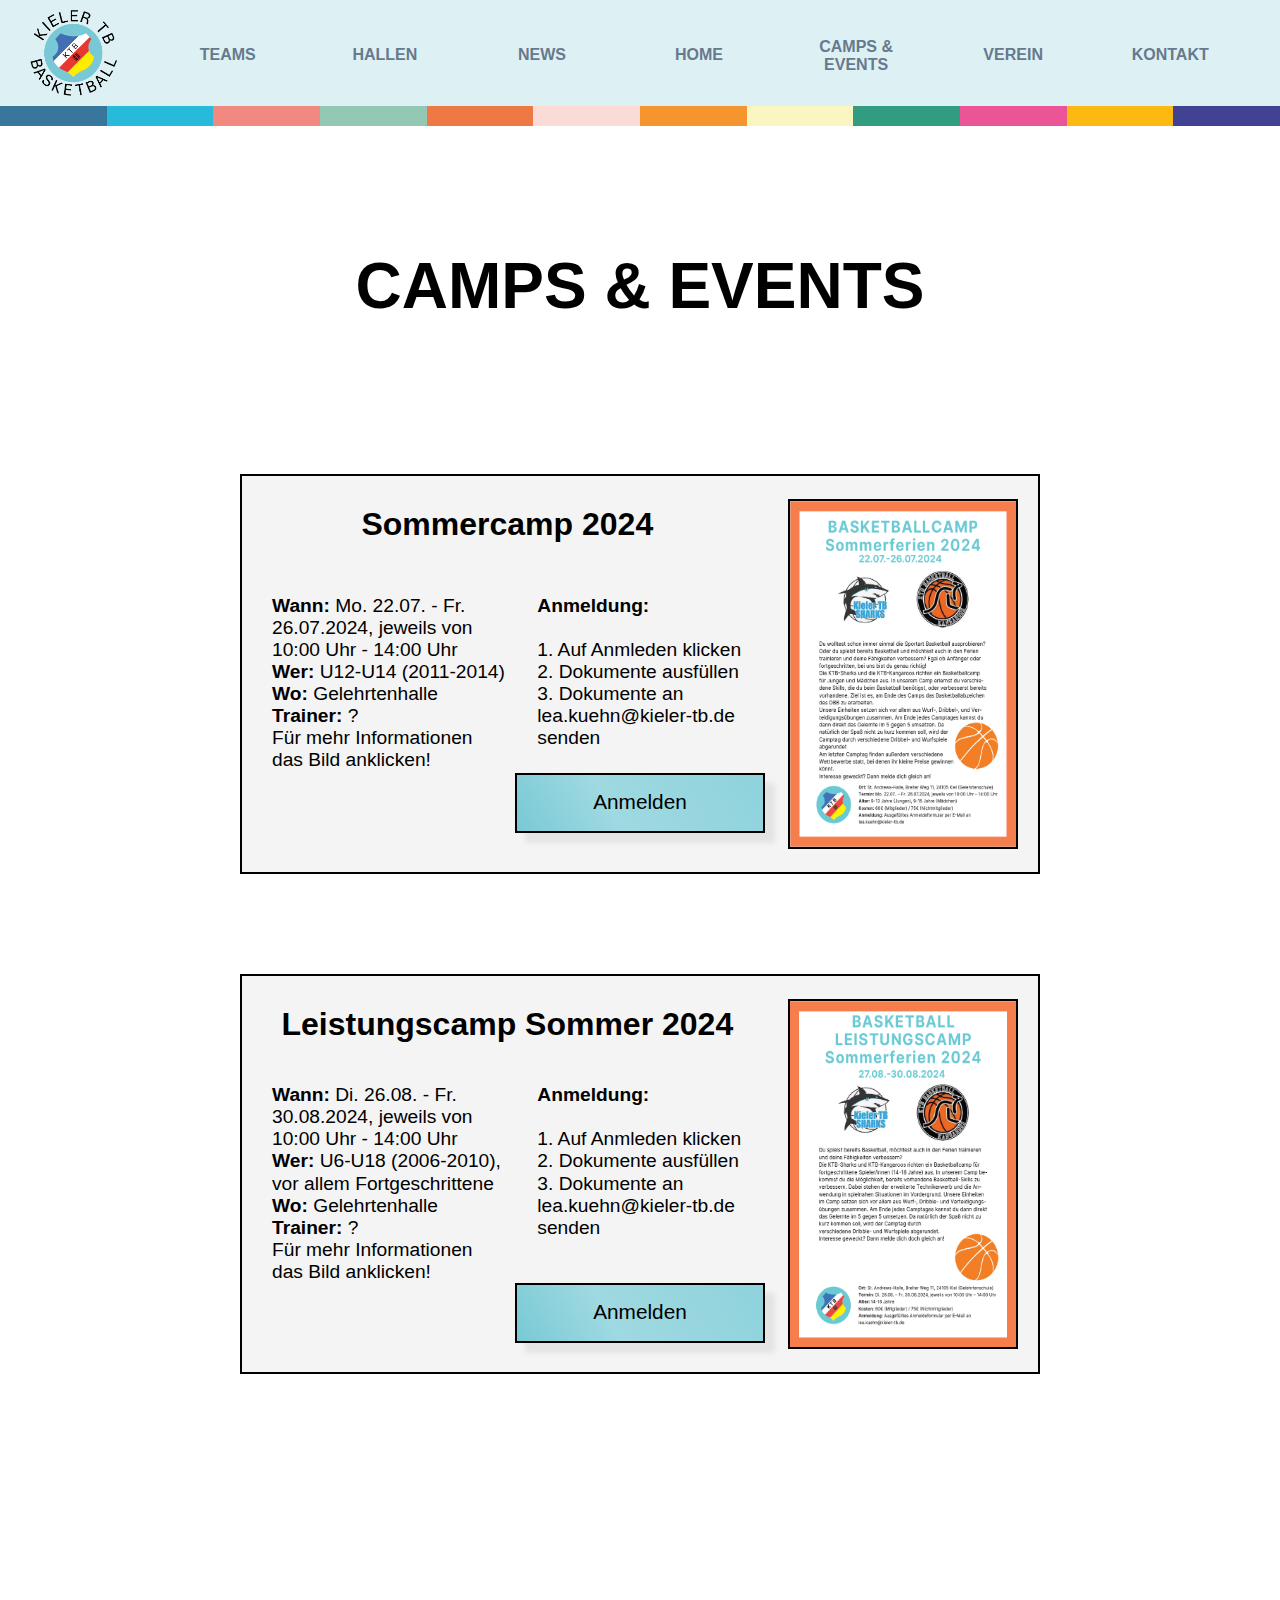
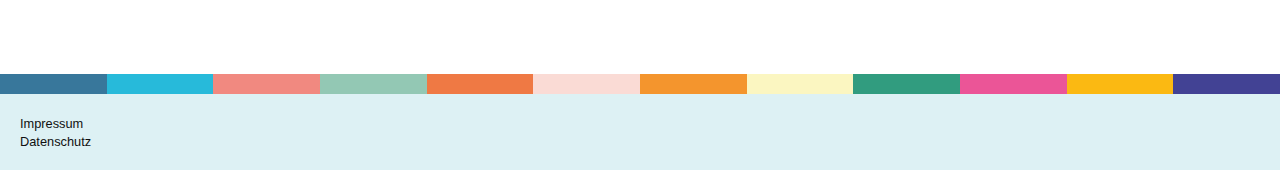
==== camps-events.html @ 8f8678e3 "Add files via upload" ====
<!DOCTYPE html>
<html lang="en">
  <head>
    <meta charset="utf-8" />
    <meta name="viewport" content="width=device-width, initial-scale=1.0" />
    <link rel="stylesheet" href="normalize.css" />
    <link rel="stylesheet" href="styles.css" />
    <title>Kieler-TB-Basketball/Camps-Events</title>
  </head>
  <body>
    <div class="header-breit">
      <header>
        <h2><a href="index.html"><img class="logo-hilfe" alt="ktb-logo" src="logo-hilfe.png"></a></h2>
        <nav class="nav-bar-breit">
          <ul class="nav-list">
            <a href="teams.html"><li class="nav-item">TEAMS</li></a>
              <a href="hallen.html"><li class="nav-item">HALLEN</li></a>
              <a href="news.html"><li class="nav-item">NEWS</li></a>
              <a href="index.html"><li class="nav-item">HOME</li></a>
              <a href="camps-events.html"><li class="active camps-events-nav-item">CAMPS & EVENTS</li></a>
              <a href="verein.html"><li class="nav-item">VEREIN</li></a>
              <a href="kontakt.html"><li class="nav-item">KONTAKT</li></a>
          </ul>
        </nav>
      </header>
    </div>
    
    <div class="header-schmal">
      <header class="header-schmal">
        <h2><a href="index.html"><img class="logo" alt="ktb-logo" src="ktb-logo.png"></a></h2>
        <h2><a href="index.html"><img class="logo-hilfe" alt="ktb-logo" src="logo-hilfe.png">Kieler TB Basketball</a></h2>
        <div class="nav-dropdown">
          <button class="nav-dropbtn">
            <hr>
            <hr>
            <hr>
          </button>
          <div class="nav-dropdown-content">
            <a href="teams.html">TEAMS</a>
            <a href="hallen.html">HALLEN</a>
            <a href="news.html">NEWS</a>
            <a href="index.html">HOME</a>
            <a class="active" href="camps-events.html">CAMPS & EVENTS</a>
            <a href="verein.html">VEREIN</a>
            <a href="kontakt.html">KONTAKT</a>
          </div>
        </div>
      </header>
    </div>
      <div class="bunte-linie-header"></div>
      <main>
        <h3>CAMPS & EVENTS</h3>
        <div class="camps-events-1">
          <h4>Sommercamp 2024</h4>
          <p><b>Wann:</b> Mo. 22.07. - Fr. 26.07.2024, jeweils von 10:00 Uhr - 14:00 Uhr <br>
            <b>Wer:</b> U12-U14 (2011-2014) <br>
            <b>Wo:</b> Gelehrtenhalle <br>
            <b>Trainer:</b> ?<br>
            Für mehr Informationen das Bild anklicken!
          </p>
          <a target="_blank" download="Flyer-Basketballcamp-Sommerferien.pdf" href="Flyer-Basketballcamp-Sommerferien.pdf"><img alt="bild folgt" src="Flyer-Basketballcamp-Sommerferien-Bild.png"></a>
          <p><b>Anmeldung:</b> <br><br>
             1. Auf Anmleden klicken <br>
             2. Dokumente ausfüllen <br>
             3. Dokumente an <a target="_blank" href="mailto:lea.kuehn@kieler-tb.de"> lea.kuehn@kieler-tb.de</a> senden
            </p>
          <a target="_blank" download="Anmeldeformular-Basketballcamp-Sommerferien.pdf" href="Anmeldeformular-Basketballcamp-Sommerferien.pdf"><div>Anmelden</div></a>
        </div>

        <div class="camps-events-1">
          <h4>Leistungscamp Sommer 2024</h4>
          <p><b>Wann:</b> Di. 26.08. - Fr. 30.08.2024, jeweils von 10:00 Uhr - 14:00 Uhr <br>
            <b>Wer:</b> U6-U18 (2006-2010), vor allem Fortgeschrittene <br>
            <b>Wo:</b> Gelehrtenhalle <br>
            <b>Trainer:</b> ?<br>
            Für mehr Informationen das Bild anklicken!
          </p>
          <a target="_blank" download="Flyer-Basketballcamp-Sommerferien-Leistungscamp.pdf" href="Flyer-Basketballcamp-Sommerferien-Leistungscamp.pdf"><img alt="bild folgt" src="Flyer-Basketballcamp-Sommerferien-Leistungscamp-Bild.png"></a>
          <p><b>Anmeldung:</b> <br><br>
             1. Auf Anmleden klicken <br>
             2. Dokumente ausfüllen <br>
             3. Dokumente an <a target="_blank" href="mailto:lea.kuehn@kieler-tb.de"> lea.kuehn@kieler-tb.de</a> senden
            </p>
          <a target="_blank" download="Anmeldeformular-Basketballcamp-Sommerferien-Leistungscamp.pdf" href="Anmeldeformular-Basketballcamp-Osterferien.pdf"><div>Anmelden</div></a>
        </div>
      </main>
      <div class="bunte-linie-footer"></div>
      <footer>
        <p><a href="impressum.html" class="impressum">Impressum</a></p>
        <p><a href="datenschutz.html" class="datenschutz">Datenschutz</a></p>
      </footer>
  </body>
</html>
---- styles.css ----
/*TODO
    kontaktformular sendet leere mail
*/

@media only screen and (min-width: 800px) {

    html {
        scroll-behavior: smooth;
        
    }

    a {
        text-decoration: none;
    }
    
    ul {
        list-style-type: none;
    }
    
    body {
        background: var(--color-4);
        color: var(--color-2);
        font-family: Helvetica;
        margin: 0;
        padding: 0;
        width: 100%;
        overflow-x: hidden;
    }

    .header-schmal {
        display: none;
    }
    
    header {
        width: calc(100% + 20px);
        height: 106px;
        background-color: #DDF1F4;
        display: flex;
        justify-content: space-between;
        align-items: center;
        position: fixed;
        top: 0;
        margin-left: -20px;
        padding-right: 20px;
        z-index:10;
    }
        
    header h2 a {
        font-size: 3rem;
        text-decoration: none;
        color: var(--color-6);
        font-weight: bold;
        padding-left: 20px;
    }
    
    .logo-hilfe {
        height: 100px;
        background-color: transparent;
        padding: 0.4rem;
        padding: 12px 20px 0 30px;
        z-index: 0;
    }
        
    .nav-bar-breit {
        width: 100%;
        height: 100px;
    }
        
    .nav-list {
        display: flex;
        justify-content: space-evenly;
        flex-wrap: wrap;
        align-items: center;
        padding-inline-start: 0;
        margin-block: 0;
        height: 100%;
    }
        
    .nav-item {
        padding-top: 20px;
        display: block;
        height: 55px;
        text-align: center;
        margin-top: 0px;
        font-weight: bold;
        color: #67798D;
        transition: color 0.2s linear;
    }
        
    .nav-item:hover {
        cursor: pointer;
        color: var(--color-2);
    }

    .camps-events-nav-item:hover {
        cursor: pointer;
        color: var(--color-2);
    }
    
    .active {
        color: var(--color-2);
    }
    
    ul > a {
        color: inherit;
        text-decoration: none;
        width: 12%;
    }
    
    h1 {
        font-size: 1.5rem;
    }

    h3 {
        font-size: 4rem;
        text-align: center;
        padding: 50px;
        margin-top: 200px;
    }
    
    main {
        margin-top: 70px;
    }
    
    footer {
        background-color: #DDF1F4;
        margin-top: 200px;
        width: 100%;
        padding: 20px;
    }

    footer > p > a {
        font-size: 0.8rem;
        color: #101010;
    }

    .bunte-linie-header {
        position: fixed;
        height: 20px;
        width: 100vw;
        background-color: #DDF1F4;
        margin-top: -94px;
        background: linear-gradient(
            90deg, 
            #38779B 8.3333%, 
            #27BADA 8.333%, #27BADA 16.666%, 
            #F18980 16.666%, #F18980 25%, 
            #93C8B4 25%, #93C8B4 33.333%,
            #EF7944 33.333%, #EF7944 41.666%,
            #FADBD5 41.666%, #FADBD5 50%,
            #F4952D 50%, #F4952D 58.333%,
            #FBF6C1 58.333%, #FBF6C1 66.666%,
            #319C7F 66.666%, #319C7F 75%,
            #EB5597 75%, #EB5597 83.333%,
            #FBB912 83.333%, #FBB912 91.666%,
            #424294 91.666%, #424294 100%
        );
        z-index: 1000;
    }

    .bunte-linie-header-home {
        position: fixed;
        height: 20px;
        width: 100vw;
        background-color: #DDF1F4;
        margin-top: 36px;
        background: linear-gradient(
            90deg, 
            #38779B 8.3333%, 
            #27BADA 8.333%, #27BADA 16.666%, 
            #F18980 16.666%, #F18980 25%, 
            #93C8B4 25%, #93C8B4 33.333%,
            #EF7944 33.333%, #EF7944 41.666%,
            #FADBD5 41.666%, #FADBD5 50%,
            #F4952D 50%, #F4952D 58.333%,
            #FBF6C1 58.333%, #FBF6C1 66.666%,
            #319C7F 66.666%, #319C7F 75%,
            #EB5597 75%, #EB5597 83.333%,
            #FBB912 83.333%, #FBB912 91.666%,
            #424294 91.666%, #424294 100%
        );
    }


    .bunte-linie-footer {
        position: relative;
        top: 200px;
        height: 20px;
        width: 100vw;
        background-color: #DDF1F4;
        background: linear-gradient(
            90deg, 
            #38779B 8.3333%, 
            #27BADA 8.333%, #27BADA 16.666%, 
            #F18980 16.666%, #F18980 25%, 
            #93C8B4 25%, #93C8B4 33.333%,
            #EF7944 33.333%, #EF7944 41.666%,
            #FADBD5 41.666%, #FADBD5 50%,
            #F4952D 50%, #F4952D 58.333%,
            #FBF6C1 58.333%, #FBF6C1 66.666%,
            #319C7F 66.666%, #319C7F 75%,
            #EB5597 75%, #EB5597 83.333%,
            #FBB912 83.333%, #FBB912 91.666%,
            #424294 91.666%, #424294 100%
        );
    }
}

@media only screen and (max-width: 1342px) and (min-width: 756px) {
    .camps-events-nav-item {
        padding-top: 12px;
        display: block;
        height: 55px;
        text-align: center;
        margin-top: 0px;
        font-weight: bold;
        color: #67798D;
        transition: color 0.2s linear;
    }
}

@media only screen and (min-width: 1343px) {

    .camps-events-nav-item {
        padding-top: 20px;
        display: block;
        height: 55px;
        text-align: center;
        margin-top: 0px;
        font-weight: bold;
        color: #67798D;
        transition: color 0.2s linear;
    }
}

@media only screen and (max-width: 799px) {

    html {
        scroll-behavior: smooth;
    }

    a {
        text-decoration: none;
    }
    
    ul {
        list-style-type: none;
    }
    
    body {
        background: var(--color-4);
        color: var(--color-2);
        font-family: Helvetica;
        margin: 0;
        padding: 0;
        width: 100%;
        overflow-x: hidden;
    }

    .header-breit {
        display: none;
    }
    
    header {
        width: calc(100% + 20px);
        height: 106px;
        background-color: #DDF1F4;
        display: flex;
        justify-content: space-between;
        align-items: center;
        position: fixed;
        top: 0;
        margin-left: -20px;
        padding-right: 20px;
        z-index:10;
    }
        
    header h2 a {
        font-size: 4vw;
        text-decoration: none;
        color: var(--color-6);
        font-weight: bold;
        padding-left: 20px;
        padding-bottom: 100px;
        margin-left: -10vw;
    }
    
    .logo {
        height: 100px;
        background-color: transparent;
        padding: 0.4rem;
        padding: 12px 20px 0 30px;
        z-index: 0;
        margin-left: 10vw;
    }

    .logo-hilfe {
        display: none;
    }

    .nav-dropbtn {
        background-color: #DDF1F4;
        border: 2px solid var(--color-2);
        border-radius: 10px;
        color: var(--color-2);
        padding: 16px;
        font-size: 2rem;
        cursor: pointer;
        width: 70px;
        height: 50px;
        z-index: 2000;
    }

    .nav-dropbtn > hr {
        width: 30px;
        border: 1px solid var(--color-2);
        position: relative;
    }

    .nav-dropbtn > hr:nth-last-of-type(1) {
        top: -10px;
    }

    .nav-dropbtn > hr:nth-last-of-type(2) {
        top: 0px;
    }

    .nav-dropbtn > hr:nth-last-of-type(3) {
        top: 10px;
    }

    .nav-dropdown {
        position: relative;
        display: inline-block;
        height: 50px;
        z-index: 2000;
    }

    .nav-dropdown-content {
        position: absolute;
        background-color: #DDF1F4;
        border: 2px solid black;
        opacity: 0;
        transition: all 0.25s ease-in; /* here */
        transform: translateY(-10px); /* here */
        margin-top: 2px;
        margin-left: calc(70px - 30vw);
        width: 30vw;
        z-index: 2000;
        pointer-events: none;
    }

    .active {
        color: var(--color-2) !important;
    }

    .nav-dropdown-content > a {
        color: #67798D;
        padding: 12px 16px;
        text-decoration: none;
        display: block;
        transition: color 0.3s;
    }

    .nav-dropdown-content > a:hover {
        color: var(--color-2);
    }

    .nav-dropdown:hover .nav-dropdown-content {
        transform: translateY(0); /* here */
        opacity: 1; /* here */
        z-index: 2000;
        pointer-events: all;
    }

    .nav-dropdown:hover {
        height: 200px;
        margin-top: 150px;
    }
    
    h1 {
        font-size: 1.5rem;
    }

    h3 {
        font-size: 4rem;
        text-align: center;
        padding: 50px;
        margin-top: 200px;
    }
    
    main {
        margin-top: 70px;
    }
    
    footer {
        background-color: #DDF1F4;
        margin-top: 200px;
        width: 100%;
        padding: 20px;
    }

    footer > p > a {
        font-size: 0.8rem;
        color: #101010;
    }

    .bunte-linie-header {
        position: fixed;
        height: 20px;
        width: 100vw;
        background-color: #DDF1F4;
        margin-top: -94px;
        background: linear-gradient(
            90deg, 
            #38779B 12.5%, 
            #27BADA 12.5%, #27BADA 25%, 
            #F18980 25%, #F18980 37.5%, 
            #93C8B4 37.5%, #93C8B4 50%,
            #EF7944 50%, #EF7944 62.5%,
            #FADBD5 62.5%, #FADBD5 75%,
            #F4952D 75%, #F4952D 87.5%,
            #FBF6C1 87.5%, #FBF6C1 100%
        );
        z-index: 1;
    }

    .bunte-linie-header-home {
        position: fixed;
        height: 20px;
        width: 100vw;
        background-color: #DDF1F4;
        margin-top: 36px;
        background: linear-gradient(
            90deg, 
            #38779B 12.5%, 
            #27BADA 12.5%, #27BADA 25%, 
            #F18980 25%, #F18980 37.5%, 
            #93C8B4 37.5%, #93C8B4 50%,
            #EF7944 50%, #EF7944 62.5%,
            #FADBD5 62.5%, #FADBD5 75%,
            #F4952D 75%, #F4952D 87.5%,
            #FBF6C1 87.5%, #FBF6C1 100%
        );
    }

    .bunte-linie-footer {
        position: relative;
        top: 200px;
        height: 20px;
        width: 100vw;
        background-color: #DDF1F4;
        background: linear-gradient(
            90deg, 
            #38779B 12.5%, 
            #27BADA 12.5%, #27BADA 25%, 
            #F18980 25%, #F18980 37.5%, 
            #93C8B4 37.5%, #93C8B4 50%,
            #EF7944 50%, #EF7944 62.5%,
            #FADBD5 62.5%, #FADBD5 75%,
            #F4952D 75%, #F4952D 87.5%,
            #FBF6C1 87.5%, #FBF6C1 100%
        );
    }
}

*  {
    font-size: 16px;
    font-family: Arial, sans-serif;
    box-sizing: border-box;
    padding: 0;
    margin: 0;

    --color-1: #78C9D5;
    --color-2: black;
    --color-3: #f4f4f4;
    --color-4: white;
    --color-5: #e4e4e4;
}


/*TEAMS*//*TEAMS*//*TEAMS*//*TEAMS*//*TEAMS*//*TEAMS*//*TEAMS*//*TEAMS*//*TEAMS*//*TEAMS*//*TEAMS*//*TEAMS*//*TEAMS*//*TEAMS*//*TEAMS*//*TEAMS*/

@media only screen and (max-width: 599px) {

    .teams-section-1 {
        background: linear-gradient(
            var(--color-4) 70%, var(--color-3)
        );
        height: 500px;
        width: 100vw;
    }

    .teams-section-3 {
        background: linear-gradient(
            var(--color-3), var(--color-4)
        );
        height: 50px;
        width: 100vw;
    }

    /* Style The Dropdown Button */
    .dropbtn-1, .dropbtn-2, .dropbtn-3, .dropbtn-4{
        background-color: var(--color-3);
        color: var(--color-2);
        padding: 16px;
        font-size: 16px;
        border: 2px solid var(--color-2);
        cursor: pointer;
        width: 40vw;
        height: 70px;
        margin-left: 30vw;
        margin-top: 20px;
        transition: all 0.25s ease-in;
    }

    /* Dropdown Content (Hidden by Default) */
    .dropdown-content-1, .dropdown-content-2, .dropdown-content-3, .dropdown-content-4 {
        opacity: 0;
        position: absolute;
        background-color: #f9f9f9;
        border: 2px solid var(--color-2);
        z-index: 1;
        margin-top: -2px;
        margin-left: 30vw;
        width: 30vw;
        transition: all 0.25s ease-in; /* here */
        transform: translateY(-10px); /* here */
    }

    /* Links inside the dropdown */
    .dropdown-content-1 > a > div, .dropdown-content-2 > a > div, .dropdown-content-3 > a > div, .dropdown-content-4 > a > div  {
        color: var(--color-2);
        padding: 12px 16px;
        text-decoration: none;
        display: block;
        transition: color 0.3s;
    }

    .dropdown-content-1 > a > div:hover, .dropdown-content-2 > a > div:hover, .dropdown-content-3 > a > div:hover, .dropdown-content-4 > a > div:hover  {
        color: var(--color-1);
    }

    /* Change color of dropdown links on hover */
    .dropdown-content a:hover {background-color: #f1f1f1}

    /* Show the dropdown menu on hover */
    .dropdown-1:hover .dropdown-content-1 {
        transform: translateY(0); /* here */
        opacity: 1; /* here */
    }

    .dropdown-2:hover .dropdown-content-2 {
        transform: translateY(0); /* here */
        opacity: 1; /* here */
    }

    .dropdown-3:hover .dropdown-content-3 {
        transform: translateY(0); /* here */
        opacity: 1; /* here */
    }

    .dropdown-4:hover .dropdown-content-4 {
        transform: translateY(0); /* here */
        opacity: 1; /* here */
    }  

    .dropdown-1:hover ~ .dropdown-2 > .dropbtn-2 {
        margin-top: 150px;
    }

    .dropdown-2:hover ~ .dropdown-3 > .dropbtn-3 {
        margin-top: 150px;
    }

    .dropdown-3:hover ~ .dropdown-4 > .dropbtn-4 {
        margin-top: 250px;
    }

}

@media only screen and (max-width: 599px){

    .teams-section-2 {
        background-color: var(--color-3);
        padding-top: 50px;
        padding-bottom: 100px;
    }

    .teams-section-2a {
        background-color: var(--color-4);
        border: 2px solid var(--color-2);
        width: 90vw;
        height: fit-content;
        margin: 50px auto;
        scroll-margin-top: 140px;
    }

    .teams-section-2a > h4 {
        font-size: 2rem;
        text-align: center;
        margin: 30px 20px 0 20px;
    }

    .teams-section-2a > img {
        top: 450px;
        width: 80vw;
        height: 50.4vw;
        border: 2px solid var(--color-2);
        box-shadow: 10px 10px 5px var(--color-3);
        margin: 20px 0 0 20px;
    }

    .teams-section-2a > hr {
        display: none;
    }

    .teams-section-2a > div > h5 > b {
        font-size: 1.3rem;
        margin-left: 20px;
    }

    .teams-table {
        width: 80vw;
        max-width: 350px;
    }

    .teams-table, th, td {
        border: 2px solid var(--color-2);
        border-collapse: collapse;
        padding: 5px;
        margin: 5px 20px 0 20px;
    }

    .teams-th {
        font-size: 1.2rem;
    }

    .teams-kontakt {
        position: relative;
        top: -240px;
        grid-area: 4 / 1 / 4 / 1;
        margin-top: 290px;
        margin-left: 20px;
        width: 300px;
    }

    .teams-kontakt > p > b {
        font-size: 1.3rem;
        font-weight: 800;
    }

    .teams-kontakt > p:last-of-type  {
        font-size: 1.2rem;
        margin-top: 10px;
    }

    .teams-kontakt > a:hover {
        color: var(--color-1);
    }

    .teams-kontakt > a {
        color: var(--color-2);
        transition: color 0.2s;
        font-size: 1.2rem;
        margin-left: 3px;
    }

    .teams-section-2a > a {
        grid-area: 4 / 3 / 4 / 3;
    }

    .teams-section-2a > a > div {
        background: linear-gradient(
            60deg, var(--color-1), #9FD9E1 20%, var(--color-1)
        )var(--x, 0)/ 200%;
        width: 70%;
        min-width: 190px;
        padding-top: 15px;
        height: 60px;
        margin: -180px 20px 20px 13vw;
        text-align: center;
        border: 2px solid var(--color-2);
        color: var(--color-2);
        font-size: 1.3rem;
        transition: 0.5s;
        box-shadow: 10px 10px 5px var(--color-5);
    }

    .teams-section-2a > a > div:hover {
        --x: 100%; 
    }

    .teams-section-2a > p:first-of-type {
        font-size: 1rem;
        margin: 30px 20px 30px 20px;
        width: 80vw;
        text-align: justify;
        overflow-y: overlay;
        scrollbar-color: var(--color-1);
    }

}


@media only screen and (min-width: 1218px) {

    .teams-section-2 {
        background-color: var(--color-3);
        padding-top: 50px;
        padding-bottom: 100px;
    }

    .teams-section-2a {
        background-color: var(--color-4);
        border: 2px solid var(--color-2);
        width: 90vw;
        height: calc(710px + 20vw);
        margin: 50px auto;
        display: grid;
        grid-template-columns: 1fr 1fr 1fr;
        grid-template-rows: 0.5fr 3fr 2fr 1fr;
        scroll-margin-top: 140px;
    }

    .teams-section-2a > h4 {
        grid-area: 1 / 1 / 1 / 4;
        font-size: 2rem;
        text-align: center;
        margin-top: 30px;
    }

    .teams-section-2a > img {
        grid-area: 2 / 1 / 2 / 3;
        width: 50vw;
        height: 31.5vw;
        border: 2px solid var(--color-2);
        box-shadow: 10px 10px 5px var(--color-3);
        margin: 20px 0 0 20px;
    }

    .teams-section-2a > hr:first-of-type {
        grid-area: 3 / 1 / 5 / 1;
        width: 0;
        height: 94%;
        border: 1px solid var(--color-2);
        margin: 12px 0 0 calc(300px + 5vw);
    }

    .teams-section-2a > hr:last-of-type {
        grid-area: 3 / 2 / 5 / 2;
        width: 0;
        height: 94%;
        border: 1px solid var(--color-2);
        margin: 12px 0 0 calc(-252px + 21vw);
    }

    .teams-section-2a > div {
        grid-area: 3 / 1 / 5 / 1;
    }

    .teams-section-2a > div > h5 > b {
        font-size: 1.3rem;
        margin-left: 20px;
    }

    .teams-section-2a > div > h5 {
        margin: 40px 20px 0 0;
    }

    .teams-table {
        width: 300px;
    }

    .teams-table, th, td {
        border: 2px solid var(--color-2);
        border-collapse: collapse;
        padding: 10px;
        margin-left: 20px;
        margin-top: 5px;
    }

    .teams-kontakt {
        grid-area: 3 / 2 / 5 / 2;
        margin-top: 40px;
        margin-left: calc(270px + 10vw);
        width: 19vw;
    }

    .teams-kontakt > p > b {
        font-size: 1.3rem;
        font-weight: 800;
    }

    .teams-kontakt > p:last-of-type  {
        font-size: 1.2rem;
        margin-top: 10px;
    }

    .teams-kontakt > a:hover {
        color: var(--color-1);
    }

    .teams-kontakt > a {
        color: var(--color-2);
        transition: color 0.2s;
        font-size: 1.2rem;
        margin-left: 3px;
    }

    .teams-section-2a > a {
        grid-area: 4 / 1 / 4 / 1;
    }

    .teams-section-2a > a > div {
        background: linear-gradient(
            60deg, var(--color-1), #9FD9E1 20%, var(--color-1)
        )var(--x, 0)/ 200%;
        width: 50%;
        min-width: 250px;
        max-width: 300px;
        padding-top: 15px;
        height: 60px;
        margin-left: 20px;
        margin-top: 55px;
        text-align: center;
        border: 2px solid var(--color-2);
        color: var(--color-2);
        font-size: 1.3rem;
        transition: 0.5s;
        box-shadow: 10px 10px 5px var(--color-5);
    }

    .teams-section-2a > a > div:hover {
        --x: 100%; 
    }

    .teams-section-2a > p:first-of-type {
        grid-area: 2 / 3 / 4 / 3;
        margin-left: calc(-50px - 12vw);
        margin-top: 20px;
        width: 150%;
        text-align: justify;
        font-size: 1rem;
    }

    .klein {
        font-size: 0.8rem;
    }

}

@media only screen and (min-width: 600px) and (max-width: 1217px){

    .hide {
        display: none;
    }

    .teams-section-2 {
        background-color: var(--color-3);
        padding-top: 50px;
        padding-bottom: 100px;
    }

    .teams-section-2a {
        background-color: var(--color-4);
        border: 2px solid var(--color-2);
        width: 90vw;
        height: calc(670px + 20vw);
        margin: 50px auto;
        display: grid;
        grid-template-columns: 1fr 1fr 1fr;
        grid-template-rows: 1fr 3fr 2fr 1fr;
        scroll-margin-top: 140px;
    }

    .teams-section-2a > h4 {
        grid-area: 1 / 1 / 1 / 4;
        font-size: 2rem;
        text-align: center;
        margin-top: 30px;
    }

    .teams-section-2a > img {
        top: 450px;
        grid-area: 2 / 1 / 2 / 3;
        width: 50vw;
        height: 31.5vw;
        border: 2px solid var(--color-2);
        box-shadow: 10px 10px 5px var(--color-3);
        margin: 20px 0 0 20px;
    }

    .teams-section-2a > hr:first-of-type {
        grid-area: 3 / 1 / 5 / 1;
        width: 49.5vw;
        height: 0;
        border: 1px solid var(--color-2);
        margin-left: 12px;
        position: relative;
        top: calc(-230px + 10vw);
        
    }

    .teams-section-2a > hr:last-of-type {
        grid-area: 2 / 1 / 2 / 3;
        width: 0;
        /*height: 92%;*/
        height: calc(646px - 11.5vw - 90px);
        border: 1px solid var(--color-2);
        margin: calc(31.5vw + 30px) 0 0 calc(50vw + 18px);
        
    }

    .teams-section-2a > div {
        grid-area: 3 / 1 / 5 / 1;
    }

    .teams-section-2a > div > h5 > b {
        font-size: 1.3rem;
        margin-left: 20px;
    }

    .teams-section-2a > div > h5 {
        position: relative;
        top: calc(-540px + 10vw);
    }

    .teams-table {
        width: 280px;
        position: relative;
        top: calc(-540px + 10vw);
    }

    .teams-table, th, td {
        border: 2px solid var(--color-2);
        border-collapse: collapse;
        padding: 5px;
        margin: 5px 20px 0 20px;
    }

    .teams-th {
        font-size: 1.2rem;
    }

    .teams-kontakt {
        position: relative;
        top: calc(-500px + 10vw);
        grid-area: 4 / 1 / 4 / 1;
        margin-top: 290px;
        margin-left: 20px;
        width: 300px;
    }

    .teams-kontakt > p > b {
        font-size: 1.3rem;
        font-weight: 800;
    }

    .teams-kontakt > p:last-of-type  {
        font-size: 1.2rem;
        margin-top: 10px;
    }

    .teams-kontakt > a:hover {
        color: var(--color-1);
    }

    .teams-kontakt > a {
        color: var(--color-2);
        transition: color 0.2s;
        font-size: 1.2rem;
        margin-left: 3px;
    }

    .teams-section-2a > a {
        grid-area: 4 / 3 / 4 / 3;
    }

    .teams-section-2a > a > div {
        background: linear-gradient(
            60deg, var(--color-1), #9FD9E1 20%, var(--color-1)
        )var(--x, 0)/ 200%;
        width: 70%;
        min-width: 190px;
        padding-top: 15px;
        height: 60px;
        margin-left: calc(-110px + 10vw);
        margin-right: 20px;
        margin-top: -80px;
        text-align: center;
        border: 2px solid var(--color-2);
        color: var(--color-2);
        font-size: 1.3rem;
        transition: 0.5s;
        box-shadow: 10px 10px 5px var(--color-5);
    }

    .teams-section-2a > a > div:hover {
        --x: 100%; 
    }

    .teams-section-2a > p:first-of-type {
        font-size: 1rem;
        margin: 30px 25px 100px calc(-15vw + 37px);
        width: 130%;
        text-align: justify;
        overflow-y: overlay;
        scrollbar-color: var(--color-1);
    }

}

@media only screen and (min-width: 600px) {

    .teams-section-1 {
        background: linear-gradient(
            var(--color-4) 70%, var(--color-3)
        );
        height: 200px;
        width: 100vw;
        display: flex;
        justify-content: space-evenly;
    }

    .teams-section-3 {
        background: linear-gradient(
            var(--color-3), var(--color-4)
        );
        height: 50px;
        width: 100vw;
    }

    /* Style The Dropdown Button */
    .dropbtn-1, .dropbtn-2, .dropbtn-3, .dropbtn-4 {
        background-color: var(--color-3);
        color: var(--color-2);
        padding: 16px;
        font-size: 16px;
        border: 2px solid var(--color-2);
        cursor: pointer;
        width: 20vw;
        height: 70px;
    }

    /* The container <div> - needed to position the dropdown content */
    .dropdown {
        position: relative;
        display: inline-block;
    }

    /* Dropdown Content (Hidden by Default) */
    .dropdown-content-1, .dropdown-content-2, .dropdown-content-3, .dropdown-content-4 {
        position: absolute;
        background-color: #f9f9f9;
        border: 2px solid var(--color-2);
        z-index: 1;
        margin-top: -2px;
        width: 18vw;
        opacity: 0;
        transition: all 0.25s ease-in; /* here */
        transform: translateY(-10px); /* here */
    }

    /* Links inside the dropdown */
    .dropdown-content-1 > a > div, .dropdown-content-2 > a > div, .dropdown-content-3 > a > div, .dropdown-content-4 > a > div  {
        color: var(--color-2);
        padding: 12px 16px;
        text-decoration: none;
        display: block;
        transition: color 0.3s;
    }

    .dropdown-content-1 > a > div:hover, .dropdown-content-2 > a > div:hover, .dropdown-content-3 > a > div:hover, .dropdown-content-4 > a > div:hover  {
        color: var(--color-1);
    }

    /* Change color of dropdown links on hover */
    .dropdown-content a:hover {background-color: #f1f1f1}

    /* Show the dropdown menu on hover */
    .dropdown-1:hover .dropdown-content-1 {
        transform: translateY(0); /* here */
        opacity: 1; /* here */
    }

    .dropdown-2:hover .dropdown-content-2 {
        transform: translateY(0); /* here */
        opacity: 1; /* here */
    }

    .dropdown-3:hover .dropdown-content-3 {
        transform: translateY(0); /* here */
        opacity: 1; /* here */
    }

    .dropdown-4:hover .dropdown-content-4 {
        transform: translateY(0); /* here */
        opacity: 1; /* here */
    }

    /* Change the background color of the dropdown button when the dropdown content is shown */
    .dropdown:hover .dropbtn {
        background-color: #3e8e41;
    }

}


/*HALLEN*//*HALLEN*//*HALLEN*//*HALLEN*//*HALLEN*//*HALLEN*//*HALLEN*//*HALLEN*//*HALLEN*//*HALLEN*//*HALLEN*//*HALLEN*//*HALLEN*//*HALLEN*/

@media only screen and (min-width: 800px) {

    .hallen-maps-karte {
        width: 40%;
        height: 60vh;
        border: 2px solid var(--color-2);
        box-shadow: 10px 10px 5px var(--color-3);
    }

    .hallen-section-1 {
        display: flex;
        justify-content: space-evenly;
        margin: 20px;
    }

    .hallen-table, th, td {
        border: 2px solid var(--color-2);
        border-collapse: collapse;
        padding: 10px;
    }

    .hallen-table {
        width: 40%;
        height: 60vh;
        box-shadow: 10px 10px 5px var(--color-3);
    }

    th {
        background-color: var(--color-5);
        font-size: 1.5rem;
        text-align: left;
    }   

    .hallen-grau {
        background-color: var(--color-3);
    }

}

@media only screen and (max-width: 799px) {

    .hallen-maps-karte {
        width: 80vw;
        height: 60vh;
        border: 2px solid var(--color-2);
        box-shadow: 10px 10px 5px var(--color-3);
        margin-top: 20px;
        margin-left: calc(10vw - 20px);
    }

    .hallen-section-1 {
        margin: 20px;
    }

    .hallen-table, th, td {
        border: 2px solid var(--color-2);
        border-collapse: collapse;
        padding: 10px;
    }

    .hallen-table {
        width: 80vw;
        height: 60vh;
        box-shadow: 10px 10px 5px var(--color-3);
        margin: 20px auto;
    }

    th {
        background-color: var(--color-5);
        font-size: 1.5rem;
        text-align: left;
    }   

    .hallen-grau {
        background-color: var(--color-3);
    }

}




/*NEWS*//*NEWS*//*NEWS*//*NEWS*//*NEWS*//*NEWS*//*NEWS*//*NEWS*//*NEWS*//*NEWS*//*NEWS*//*NEWS*//*NEWS*//*NEWS*//*NEWS*//*NEWS*//*NEWS*//*NEWS*/

@media only screen and (min-width:600px) {

    .news-filter-beschreibung {
        margin: 100px 0 0px 20vw;
        width: 40vw;
        max-width: 700px;
        border: 2px solid var(--color-2);
        background-color: var(--color-3);
        height: 70px;
        padding-left: 20px;
        padding-top: 20px;
        font-size: 1.3rem;
    }

    .news-dropdown {
        width: 20vw;
        height: 70px;
        margin-left: calc(5px + 60vw);
        z-index: 10000;
        position: relative;
        display: inline-block;
        top: -70px;
    }

    .news-dropbtn {
        background-color: var(--color-3);
        color: var(--color-2);
        padding: 16px;
        font-size: 16px;
        border: 2px solid var(--color-2);
        cursor: pointer;
        width: 20vw;
        height: 70px;
        top:-143px;
        margin-left: calc(5px + 60vw);
        z-index: 0;
        position: relative;
        display: inline-block;
    }

    /* Dropdown Content (Hidden by Default) */
    .news-dropdown-content-1 {
        display: none;
        position: absolute;
        background-color: #f9f9f9;
        border: 2px solid var(--color-2);
        z-index: 1;
        margin-top: 68px;
        width: 18vw;
        height: 210px;
        overflow-y: scroll;
    }

    /* Links inside the dropdown */
    .news-dropdown-content-1 > a > div {
        color: var(--color-2);
        padding: 12px 16px;
        text-decoration: none;
        display: block;
        transition: color 0.3s;
    }

    .news-dropdown-content-1 > a > div:hover{
        color: var(--color-1);
    }

    /* Show the dropdown menu on hover */
    .news-dropdown:hover .news-dropdown-content-1 {
        display: block;
    }

    .news-ende {
        text-align: center;
    }

    .news-untertitel {
        margin-top: 100px;
    }

}

@media only screen and (max-width:599px) {

    .news-filter-beschreibung {
        margin: 100px 0 0px 10vw;
        width: 50vw;
        max-width: 700px;
        border: 2px solid var(--color-2);
        background-color: var(--color-3);
        height: 70px;
        padding-left: 20px;
        padding-top: 20px;
        font-size: 4vw;
        font-size: max(1.3rem);
    }

    .news-dropdown {
        width: 30vw;
        height: 70px;
        margin-left: calc(5px + 60vw);
        z-index: 10000;
        position: relative;
        display: inline-block;
        top: -70px;
    }

    .news-dropbtn {
        background-color: var(--color-3);
        color: var(--color-2);
        padding: 16px;
        font-size: 16px;
        border: 2px solid var(--color-2);
        cursor: pointer;
        width: 30vw;
        height: 70px;
        top:-143px;
        margin-left: calc(5px + 60vw);
        z-index: 0;
        position: relative;
        display: inline-block;
    }

    /* Dropdown Content (Hidden by Default) */
    .news-dropdown-content-1 {
        display: none;
        position: absolute;
        background-color: #f9f9f9;
        border: 2px solid var(--color-2);
        z-index: 1;
        margin-top: 68px;
        width: 25vw;
        height: 210px;
        overflow-y: scroll;
    }

    /* Links inside the dropdown */
    .news-dropdown-content-1 > a > div {
        color: var(--color-2);
        padding: 12px 16px;
        text-decoration: none;
        display: block;
        transition: color 0.3s;
    }

    .news-dropdown-content-1 > a > div:hover{
        color: var(--color-1);
    }

    /* Show the dropdown menu on hover */
    .news-dropdown:hover .news-dropdown-content-1 {
        display: block;
    }

    .news-ende {
        text-align: center;
    }

    .news-untertitel {
        margin-top: 100px;
    }

}



@media only screen and (max-width:1000px) {

    .news-1 {
        background-color: var(--color-3);
        border: 2px solid var(--color-2);
        width: 80vw;
        max-width: 800px;
        height: calc(600px + 25vw);
        margin: 100px auto;
        display: block;
    }

    .news-1 > h4 {
        text-align: center;
        font-size: 2rem;
        margin-top: 30px;
    }

    .news-1 > p:first-of-type {
        font-size: 1.2rem;
        margin-right: 10px;
        margin-left: 7.8vw;
        height: 300px;
        overflow-y: scroll;
        width: 80%;
        text-align: justify;
    }

    .news-1 > a > div {
        background: linear-gradient(
            60deg, var(--color-1), #9FD9E1 20%, var(--color-1)
        )var(--x, 0)/ 200%;
        width: 20%;
        min-width: 250px;
        padding-top: 15px;
        height: 60px;
        margin: 20px auto 0 auto;
        text-align: center;
        border: 2px solid var(--color-2);
        color: var(--color-2);
        font-size: 1.3rem;
        transition: 0.5s;
        box-shadow: 10px 10px 5px var(--color-5);
    }

    .news-1 > a > div:hover {
        --x: 100%; 
    }

    .news-1 > img {
        border: 2px solid var(--color-2);
        width: 50vw;
        height: 31.5vw;
        margin-top: 30px;
        margin-bottom: 10px;
        margin: 30px 10px 10px 14vw;
    }

}

@media only screen and (min-width:1001px) {

    .news-1 {
        background-color: var(--color-3);
        border: 2px solid var(--color-2);
        width: 80vw;
        max-width: 1200px;
        min-width: 900px;
        height: 400px;
        margin: 100px auto;
        display: grid;
        grid-template-columns: 1fr 1fr 1fr;
        grid-template-rows: 1fr 2fr 1fr;
    }

    .news-1 > h4 {
        grid-area: 1 / 1 / 1 / 3;
        text-align: center;
        font-size: 2rem;
        margin: 20px 20px 0 20px;
    }

    .news-1 > p {
        grid-area: 2 / 1 / 2 / 3;
        margin: -270px 25px 100px 25px;
        font-size: 1.2rem;
        text-align: justify;
        overflow-y: scroll;
    }

    .news-1 > a {
        grid-area: 3 / 2 / 3 / 2;
    }

    .news-1 > a > div {
        background: linear-gradient(
            60deg, var(--color-1), #9FD9E1 20%, var(--color-1)
        )var(--x, 0)/ 200%;
        width: 20%;
        min-width: 250px;
        padding-top: 15px;
        height: 60px;
        margin: -75px 20px 0 0;
        text-align: center;
        border: 2px solid var(--color-2);
        color: var(--color-2);
        font-size: 1.3rem;
        transition: 0.5s;
        box-shadow: 10px 10px 5px var(--color-5);
    }

    .news-1 > a > div:hover {
        --x: 100%; 
    }

    .news-1 > img {
        border: 2px solid var(--color-2);
        width: 556px;
        height: 350px;
        margin-top: 23px;
        margin-right: 23px;
    }

}


/*default*/
/*#n-alle, #n-herren-1, #n-herren-2, #n-herren-3, #n-damen-1, #n-damen-2, #n-damen-3, #n-u18m, #n-u16m, #n-u14m, #n-u12, #n-u10, #n-u18w, #n-u16w, #n-u14w {
    display: none;
}*/

#news-b-h1, #news-b-h2, #news-b-h3, #news-b-d1, #news-b-d2, #news-b-d3, #news-b-u18m, #news-b-u16m, #news-b-u14m,#news-b-u12,#news-b-u10,#news-b-u18w,#news-b-u16w,#news-b-u14w {
    display: none;
}

/*target: alle*/
#n-alle:target ~ #news-h1, #n-alle:target ~ #news-h2, #n-alle:target ~ #news-h3, #n-alle:target ~ #news-d1, #n-alle:target ~ #news-d2, #n-alle:target ~ #news-d3, #n-alle:target ~ #news-u18m, #n-alle:target ~ #news-u16m, #n-alle:target ~ #news-u14m, #n-alle:target ~ #news-u12, #n-alle:target ~ #news-u10, #n-alle:target ~ #news-u18w, #n-alle:target ~ #news-u16w, #n-alle:target ~ #news-u14w {
    display: grid;
}

#n-alle:target ~ .news-filter > #news-b-alle {
    display: block;
    margin-top: -400px;
}

#n-alle:target ~ #news-b-h1, #n-alle:target ~ #news-b-h2, #n-alle:target ~ #news-b-h3, #n-alle:target ~ #news-b-d1, #n-alle:target ~ #news-b-d2, #n-alle:target ~ #news-b-d3, #n-alle:target ~ #news-b-u18m, #n-alle:target ~ #news-b-u16m, #n-alle:target ~ #news-b-u14m, #n-alle:target ~ #news-b-u12, #n-alle:target ~ #news-b-u10, #n-alle:target ~ #news-b-u18w, #n-alle:target ~ #news-b-u16w, #n-alle:target ~ #news-b-u14w {
    display: none;
}

/*target: herren 1*/
#n-herren-1:target ~ #news-h1 {
    display: grid;
}

#n-herren-1:target ~ #news-h2, #n-herren-1:target ~ #news-h3, #n-herren-1:target ~ #news-d1, #n-herren-1:target ~ #news-d2, #n-herren-1:target ~ #news-d3, #n-herren-1:target ~ #news-u18m, #n-herren-1:target ~ #news-u16m, #n-herren-1:target ~ #news-u14m, #n-herren-1:target ~ #news-u12, #n-herren-1:target ~ #news-u10, #n-herren-1:target ~ #news-u18w, #n-herren-1:target ~ #news-u16w, #n-herren-1:target ~ #news-u14w {
    display: none;
}

#n-herren-1:target ~ #news-b-h1 {
    display: block;
}

#n-herren-1:target ~ #news-b-alle, #n-herren-1:target ~ #news-b-h2, #n-herren-1:target ~ #news-b-h3, #n-herren-1:target ~ #news-b-d1, #n-herren-1:target ~ #news-b-d2, #n-herren-1:target ~ #news-b-d3, #n-herren-1:target ~ #news-b-u18m, #n-herren-1:target ~ #news-b-u16m, #n-herren-1:target ~ #news-b-u14m, #n-herren-1:target ~ #news-b-u12, #n-herren-1:target ~ #news-b-u10, #n-herren-1:target ~ #news-b-u18w, #n-herren-1:target ~ #news-b-u16w, #n-herren-1:target ~ #news-b-u14w {
    display: none;
}

/*target: herren 2*/
#n-herren-2:target ~ #news-h2 {
    display: grid;
}

#n-herren-2:target ~ #news-h1, #n-herren-2:target ~ #news-h3, #n-herren-2:target ~ #news-d1, #n-herren-2:target ~ #news-d2, #n-herren-2:target ~ #news-d3, #n-herren-2:target ~ #news-u18m, #n-herren-2:target ~ #news-u16m, #n-herren-2:target ~ #news-u14m, #n-herren-2:target ~ #news-u12, #n-herren-2:target ~ #news-u10, #n-herren-2:target ~ #news-u18w, #n-herren-2:target ~ #news-u16w, #n-herren-2:target ~ #news-u14w {
    display: none;
}

#n-herren-2:target ~ #news-b-h2 {
    display: block;
}

#n-herren-2:target ~ #news-b-alle, #n-herren-2:target ~ #news-b-h1, #n-herren-2:target ~ #news-b-h3, #n-herren-2:target ~ #news-b-d1, #n-herren-2:target ~ #news-b-d2, #n-herren-2:target ~ #news-b-d3, #n-herren-2:target ~ #news-b-u18m, #n-herren-2:target ~ #news-b-u16m, #n-herren-2:target ~ #news-b-u14m, #n-herren-2:target ~ #news-b-u12, #n-herren-2:target ~ #news-b-u10, #n-herren-2:target ~ #news-b-u18w, #n-herren-2:target ~ #news-b-u16w, #n-herren-2:target ~ #news-b-u14w {
    display: none;
}

/*target: herren 3*/
#n-herren-3:target ~ #news-h3 {
    display: grid;
}

#n-herren-3:target ~ #news-h1, #n-herren-3:target ~ #news-h2, #n-herren-3:target ~ #news-d1, #n-herren-3:target ~ #news-d2, #n-herren-3:target ~ #news-d3, #n-herren-3:target ~ #news-u18m, #n-herren-3:target ~ #news-u16m, #n-herren-3:target ~ #news-u14m, #n-herren-3:target ~ #news-u12, #n-herren-3:target ~ #news-u10, #n-herren-3:target ~ #news-u18w, #n-herren-3:target ~ #news-u16w, #n-herren-3:target ~ #news-u14w {
    display: none;
}

#n-herren-3:target ~ #news-b-h3 {
    display: block;
}

#n-herren-3:target ~ #news-b-alle, #n-herren-3:target ~ #news-b-h1, #n-herren-3:target ~ #news-b-h2, #n-herren-3:target ~ #news-b-d1, #n-herren-3:target ~ #news-b-d2, #n-herren-3:target ~ #news-b-d3, #n-herren-3:target ~ #news-b-u18m, #n-herren-3:target ~ #news-b-u16m, #n-herren-3:target ~ #news-b-u14m, #n-herren-3:target ~ #news-b-u12, #n-herren-3:target ~ #news-b-u10, #n-herren-3:target ~ #news-b-u18w, #n-herren-3:target ~ #news-b-u16w, #n-herren-3:target ~ #news-b-u14w {
    display: none;
}

/*target: damen 1*/
#n-damen-1:target ~ #news-d1 {
    display: grid;
}

#n-damen-1:target ~ #news-h1, #n-damen-1:target ~ #news-h2, #n-damen-1:target ~ #news-h3, #n-damen-1:target ~ #news-d2, #n-damen-1:target ~ #news-d3, #n-damen-1:target ~ #news-u18m, #n-damen-1:target ~ #news-u16m, #n-damen-1:target ~ #news-u14m, #n-damen-1:target ~ #news-u12, #n-damen-1:target ~ #news-u10, #n-damen-1:target ~ #news-u18w, #n-damen-1:target ~ #news-u16w, #n-damen-1:target ~ #news-u14w {
    display: none;
}

#n-damen-1:target ~ #news-b-d1 {
    display: block;
}

#n-damen-1:target ~ #news-b-alle, #n-damen-1:target ~ #news-b-h1, #n-damen-1:target ~ #news-b-h2, #n-damen-1:target ~ #news-b-d2, #n-damen-1:target ~ #news-b-d2, #n-damen-1:target ~ #news-b-d3, #n-damen-1:target ~ #news-b-u18m, #n-damen-1:target ~ #news-b-u16m, #n-damen-1:target ~ #news-b-u14m, #n-damen-1:target ~ #news-b-u12, #n-damen-1:target ~ #news-b-u10, #n-damen-1:target ~ #news-b-u18w, #n-damen-1:target ~ #news-b-u16w, #n-damen-1:target ~ #news-b-u14w {
    display: none;
}

/*target: damen 2*/
#n-damen-2:target ~ #news-d2 {
    display: grid;
}

#n-damen-2:target ~ #news-h1, #n-damen-2:target ~ #news-h2, #n-damen-2:target ~ #news-h3, #n-damen-2:target ~ #news-d1, #n-damen-2:target ~ #news-d3, #n-damen-2:target ~ #news-u18m, #n-damen-2:target ~ #news-u16m, #n-damen-2:target ~ #news-u14m, #n-damen-2:target ~ #news-u12, #n-damen-2:target ~ #news-u10, #n-damen-2:target ~ #news-u18w, #n-damen-2:target ~ #news-u16w, #n-damen-2:target ~ #news-u14w {
    display: none;
}

#n-damen-2:target ~ #news-b-d2 {
    display: block;
}

#n-damen-2:target ~ #news-b-alle, #n-damen-2:target ~ #news-b-h1, #n-damen-2:target ~ #news-b-h2, #n-damen-2:target ~ #news-b-h3, #n-damen-2:target ~ #news-b-d1, #n-damen-2:target ~ #news-b-d3, #n-damen-2:target ~ #news-b-u18m, #n-damen-2:target ~ #news-b-u16m, #n-damen-2:target ~ #news-b-u14m, #n-damen-2:target ~ #news-b-u12, #n-damen-2:target ~ #news-b-u10, #n-damen-2:target ~ #news-b-u18w, #n-damen-2:target ~ #news-b-u16w, #n-damen-2:target ~ #news-b-u14w {
    display: none;
}

/*target: damen 3*/
#n-damen-3:target ~ #news-d3 {
    display: grid;
}

#n-damen-3:target ~ #news-h1, #n-damen-3:target ~ #news-h2, #n-damen-3:target ~ #news-h3, #n-damen-3:target ~ #news-d1, #n-damen-3:target ~ #news-d2, #n-damen-3:target ~ #news-u18m, #n-damen-3:target ~ #news-u16m, #n-damen-3:target ~ #news-u14m, #n-damen-3:target ~ #news-u12, #n-damen-3:target ~ #news-u10, #n-damen-3:target ~ #news-u18w, #n-damen-3:target ~ #news-u16w, #n-damen-3:target ~ #news-u14w {
    display: none;
}

#n-damen-3:target ~ #news-b-d3 {
    display: block;
}

#n-damen-3:target ~ #news-b-alle, #n-damen-3:target ~ #news-b-h1, #n-damen-3:target ~ #news-b-h2, #n-damen-3:target ~ #news-b-h3, #n-damen-3:target ~ #news-b-d1, #n-damen-3:target ~ #news-b-d2, #n-damen-3:target ~ #news-b-u18m, #n-damen-3:target ~ #news-b-u16m, #n-damen-3:target ~ #news-b-u14m, #n-damen-3:target ~ #news-b-u12, #n-damen-3:target ~ #news-b-u10, #n-damen-3:target ~ #news-b-u18w, #n-damen-3:target ~ #news-b-u16w, #n-damen-3:target ~ #news-b-u14w {
    display: none;
}

/*target: u18m*/
#n-u18m:target ~ #news-u18m {
    display: grid;
}

#n-u18m:target ~ #news-h1, #n-u18m:target ~ #news-h2, #n-u18m:target ~ #news-h3, #n-u18m:target ~ #news-d1, #n-u18m:target ~ #news-d2, #n-u18m:target ~ #news-d3, #n-u18m:target ~ #news-u16m, #n-u18m:target ~ #news-u14m, #n-u18m:target ~ #news-u12, #n-u18m:target ~ #news-u10, #n-u18m:target ~ #news-u18w, #n-u18m:target ~ #news-u16w, #n-u18m:target ~ #news-u14w {
    display: none;
}

#n-u18m:target ~ #news-b-u18m {
    display: block;
}

#n-u18m:target ~ #news-b-alle, #n-u18m:target ~ #news-b-h1, #n-u18m:target ~ #news-b-h2, #n-u18m:target ~ #news-b-h3, #n-u18m:target ~ #news-b-d1, #n-u18m:target ~ #news-b-d2, #n-u18m:target ~ #news-b-d3, #n-u18m:target ~ #news-b-u16m, #n-u18m:target ~ #news-b-u14m, #n-u18m:target ~ #news-b-u12, #n-u18m:target ~ #news-b-u10, #n-u18m:target ~ #news-b-u18w, #n-u18m:target ~ #news-b-u16w, #n-u18m:target ~ #news-b-u14w {
    display: none;
}

/*target: u16m*/
#n-u16m:target ~ #news-u16m {
    display: grid;
}

#n-u16m:target ~ #news-h1, #n-u16m:target ~ #news-h2, #n-u16m:target ~ #news-h3, #n-u16m:target ~ #news-d1, #n-u16m:target ~ #news-d2, #n-u16m:target ~ #news-d3, #n-u16m:target ~ #news-u18m, #n-u16m:target ~ #news-u14m, #n-u16m:target ~ #news-u12, #n-u16m:target ~ #news-u10, #n-u16m:target ~ #news-u18w, #n-u16m:target ~ #news-u16w, #n-u16m:target ~ #news-u14w {
    display: none;
}

#n-u16m:target ~ #news-b-u16m {
    display: block;
}

#n-u16m:target ~ #news-b-alle, #n-u16m:target ~ #news-b-h1, #n-u16m:target ~ #news-b-h2, #n-u16m:target ~ #news-b-h3, #n-u16m:target ~ #news-b-d1, #n-u16m:target ~ #news-b-d2, #n-u16m:target ~ #news-b-d3, #n-u16m:target ~ #news-b-u18m, #n-u16m:target ~ #news-b-u14m, #n-u16m:target ~ #news-b-u12, #n-u16m:target ~ #news-b-u10, #n-u16m:target ~ #news-b-u16w, #n-u16m:target ~ #news-b-u16w, #n-u16m:target ~ #news-b-u14w {
    display: none;
}

/*target: u14m*/
#n-u14m:target ~ #news-u14m {
    display: grid;
}

#n-u14m:target ~ #news-h1, #n-u14m:target ~ #news-h2, #n-u14m:target ~ #news-h3, #n-u14m:target ~ #news-d1, #n-u14m:target ~ #news-d2, #n-u14m:target ~ #news-d3, #n-u14m:target ~ #news-u18m, #n-u14m:target ~ #news-u16m, #n-u14m:target ~ #news-u12, #n-u14m:target ~ #news-u10, #n-u14m:target ~ #news-u18w, #n-u14m:target ~ #news-u16w, #n-u14m:target ~ #news-u14w {
    display: none;
}

#n-u14m:target ~ #news-b-u14m {
    display: block;
}

#n-u14m:target ~ #news-b-alle, #n-u14m:target ~ #news-b-h1, #n-u14m:target ~ #news-b-h2, #n-u14m:target ~ #news-b-h3, #n-u14m:target ~ #news-b-d1, #n-u14m:target ~ #news-b-d2, #n-u14m:target ~ #news-b-d3, #n-u14m:target ~ #news-b-u18m, #n-u14m:target ~ #news-b-u16m, #n-u14m:target ~ #news-b-u12, #n-u14m:target ~ #news-b-u10, #n-u14m:target ~ #news-b-u16w, #n-u14m:target ~ #news-b-u16w, #n-u14:target ~ #news-b-u14w {
    display: none;
}

/*target: u12*/
#n-u12:target ~ #news-u12 {
    display: grid;
}

#n-u12:target ~ #news-h1, #n-u12:target ~ #news-h2, #n-u12:target ~ #news-h3, #n-u12:target ~ #news-d1, #n-u12:target ~ #news-d2, #n-u12:target ~ #news-d3, #n-u12:target ~ #news-u18m, #n-u12:target ~ #news-u16m, #n-u12:target ~ #news-u14m, #n-u12:target ~ #news-u10, #n-u12:target ~ #news-u18w, #n-u12:target ~ #news-u16w, #n-u12:target ~ #news-u14w {
    display: none;
}

#n-u12:target ~ #news-b-u12 {
    display: block;
}

#n-u12:target ~ #news-b-alle, #n-u12:target ~ #news-b-h1, #n-u12:target ~ #news-b-h2, #n-u12:target ~ #news-b-h3, #n-u12:target ~ #news-b-d1, #n-u12:target ~ #news-b-d2, #n-u12:target ~ #news-b-d3, #n-u12:target ~ #news-b-u18m, #n-u12:target ~ #news-b-u16m, #n-u12:target ~ #news-b-u14m, #n-u12:target ~ #news-b-u10, #n-u12:target ~ #news-b-u16w, #n-u12:target ~ #news-b-u16w, #n-u12:target ~ #news-b-u14w {
    display: none;
}

/*target: u10*/
#n-u10:target ~ #news-u10 {
    display: grid;
}

#n-u10:target ~ #news-h1, #n-u10:target ~ #news-h2, #n-u10:target ~ #news-h3, #n-u10:target ~ #news-d1, #n-u10:target ~ #news-d2, #n-u10:target ~ #news-d3, #n-u10:target ~ #news-u18m, #n-u10:target ~ #news-u16m, #n-u10:target ~ #news-u14m, #n-u10:target ~ #news-u10, #n-u12:target ~ #news-u18w, #n-u10:target ~ #news-u16w, #n-u10:target ~ #news-u14w {
    display: none;
}

#n-u10:target ~ #news-b-u10 {
    display: block;
}

#n-u10:target ~ #news-b-alle, #n-u10:target ~ #news-b-h1, #n-u10:target ~ #news-b-h2, #n-u10:target ~ #news-b-h3, #n-u10:target ~ #news-b-d1, #n-u10:target ~ #news-b-d2, #n-u10:target ~ #news-b-d3, #n-u10:target ~ #news-b-u18m, #n-u10:target ~ #news-b-u16m, #n-u10:target ~ #news-b-u14m, #n-u10:target ~ #news-b-u12, #n-u10:target ~ #news-b-u16w, #n-u10:target ~ #news-b-u16w, #n-u10:target ~ #news-b-u14w {
    display: none;
}

/*target: u18w*/
#n-u18w:target ~ #news-u18w {
    display: grid;
}

#n-u18w:target ~ #news-h1, #n-u18w:target ~ #news-h2, #n-u18w:target ~ #news-h3, #n-u18w:target ~ #news-d1, #n-u18w:target ~ #news-d2, #n-u18w:target ~ #news-d3, #n-u18w:target ~ #news-u18m, #n-u18w:target ~ #news-u16m, #n-u18w:target ~ #news-u14m, #n-u18w:target ~ #news-u12, #n-u18w:target ~ #news-u10, #n-u18w:target ~ #news-u16w, #n-u18w:target ~ #news-u14w {
    display: none;
}

#n-u18w:target ~ #news-b-u18w {
    display: block;
}

#n-u18w:target ~ #news-b-alle, #n-u18w:target ~ #news-b-h1, #n-u18w:target ~ #news-b-h2, #n-u18w:target ~ #news-b-h3, #n-u18w:target ~ #news-b-d1, #n-u18w:target ~ #news-b-d2, #n-u18w:target ~ #news-b-d3, #n-u18w:target ~ #news-b-u16m, #n-u18w:target ~ #news-b-u14m, #n-u18w:target ~ #news-b-u12, #n-u18w:target ~ #news-b-u10, #n-u18w:target ~ #news-b-u10, #n-u18w:target ~ #news-b-u16w, #n-u18w:target ~ #news-b-u14w {
    display: none;
}

/*target: u16w*/
#n-u16w:target ~ #news-u16w {
    display: grid;
}

#n-u16w:target ~ #news-h1, #n-u16w:target ~ #news-h2, #n-u16w:target ~ #news-h3, #n-u16w:target ~ #news-d1, #n-u16w:target ~ #news-d2, #n-u16w:target ~ #news-d3, #n-u16w:target ~ #news-u18m, #n-u16w:target ~ #news-u16m, #n-u16w:target ~ #news-u14m, #n-u16w:target ~ #news-u12, #n-u16w:target ~ #news-u10, #n-u16w:target ~ #news-u18w, #n-u16w:target ~ #news-u14w {
    display: none;
}

#n-u16w:target ~ #news-b-u16w {
    display: block;
}

#n-u16w:target ~ #news-b-alle, #n-u16w:target ~ #news-b-h1, #n-u16w:target ~ #news-b-h2, #n-u16w:target ~ #news-b-h3, #n-u16w:target ~ #news-b-d1, #n-u16w:target ~ #news-b-d2, #n-u16w:target ~ #news-b-d3, #n-u16w:target ~ #news-b-u16m, #n-u16w:target ~ #news-b-u14m, #n-u16w:target ~ #news-b-u12, #n-u16w:target ~ #news-b-u10, #n-u16w:target ~ #news-b-u10, #n-u16w:target ~ #news-b-u18w, #n-u16w:target ~ #news-b-u14w {
    display: none;
}

/*target: u14w*/
#n-u14w:target ~ #news-u14w {
    display: grid;
}

#n-u14w:target ~ #news-h1, #n-u14w:target ~ #news-h2, #n-u14w:target ~ #news-h3, #n-u14w:target ~ #news-d1, #n-u14w:target ~ #news-d2, #n-u14w:target ~ #news-d3, #n-u14w:target ~ #news-u18m, #n-u14w:target ~ #news-u16m, #n-u14w:target ~ #news-u14m, #n-u14w:target ~ #news-u12, #n-u14w:target ~ #news-u10, #n-u14w:target ~ #news-u18w, #n-u14w:target ~ #news-u16w {
    display: none;
}

#n-u14w:target ~ #news-b-u14w {
    display: block;
}

#n-u14w:target ~ #news-b-alle, #n-u14w:target ~ #news-b-h1, #n-u14w:target ~ #news-b-h2, #n-u14w:target ~ #news-b-h3, #n-u14w:target ~ #news-b-d1, #n-u14w:target ~ #news-b-d2, #n-u14w:target ~ #news-b-d3, #n-u14w:target ~ #news-b-u16m, #n-u14w:target ~ #news-b-u14m, #n-u14w:target ~ #news-b-u12, #n-u14w:target ~ #news-b-u10, #n-u14w:target ~ #news-b-u10, #n-u14w:target ~ #news-b-u18w, #n-u14w:target ~ #news-b-u16w {
    display: none;
}


/*HOME *//*HOME *//*HOME *//*HOME *//*HOME *//*HOME *//*HOME *//*HOME *//*HOME *//*HOME *//*HOME *//*HOME *//*HOME *//*HOME *//*HOME *//*HOME */

@media only screen and (max-width: 599px) {

    .home-section-1 {
        height: calc(100vh - 70px);
        background-color: var(--color-4);
        margin-top: 70px;
    }

    .home-ktb-img {
        width: 70vw;
        margin-left: 15vw;
    }

    .home-sharks-img {
        width: 35vw;
        margin-top: 80px;
        margin-left: 30vw;
        margin-bottom: 20px;
    }

    .home-kangaroos-img {
        width: 35vw;
        margin-top: 20px;
        margin-left: 34vw;
    }

    .home-section-1 > div {
        margin-top: -66vw;
        margin-left: calc(-12px + 26vw);
        height: fit-content;
        width: fit-content;
        z-index: 999;
    }

    .home-section-1 > div > b {
        font-size: 5vw;
        color: white;
        padding: 7px;
        border: 3px solid var(--color-4);
    }

    .home-section-2 > p {
        width: 100%;
        margin: 0 auto;
        text-align: center;
        line-height: 30px;
        font-size: 1.2rem;
    }

}

@media only screen and (min-width: 600px) {

    .home-section-1 {
        height: 47vw;
        background-color: var(--color-4);
        margin-top: 70px;
        display: grid;
        grid-template-columns: 1fr 2fr 1fr;
        grid-template-rows: 1fr;
    }

    .home-ktb-img {
        width: 50vw;
        grid-area: 1 / 2 / 1 / 2;
    }

    .home-sharks-img {
        width: 20vw;
        margin-top: 14vw;
        grid-area: 1 / 1 / 1 / 1;
        margin-left: 3vw;
    }

    .home-kangaroos-img {
        width: 20vw;
        margin-top: 14vw;
        margin-left: 2vw;
        grid-area: 1 / 3 / 1 / 3;
    }

    .home-section-1 > div {
        grid-area: 1 / 2 / 1 / 2;
        margin-top: 37vw;
        margin-left: calc(-12px + 12vw);
        border: 3px solid var(--color-4);
        height: fit-content;
        width: fit-content;
        padding: 10px;
    }

    .home-section-1 > div > b {
        font-size: 2.7vw;
        color: white;
    }

    .home-section-2 > p {
        width: 70%;
        margin: 0 auto;
        text-align: center;
        line-height: 30px;
        font-size: 1.2rem;
    }

}

.home-section-2 {
    display: inline-block;
    background-color: var(--color-4);
    width: 100%;
    padding: 100px;
    border-top: 2px solid var(--color-2);
}

.home-section-2 > a > div {
    background: linear-gradient(
        60deg, var(--color-1), #9FD9E1 20%, var(--color-1)
    )var(--x, 0)/ 200%;
    width: 20%;
    min-width: 250px;
    padding-top: 15px;
    height: 60px;
    margin: 70px auto 0 auto;
    text-align: center;
    border: 2px solid var(--color-2);
    color: var(--color-2);
    font-size: 1.3rem;
    transition: 0.5s;
    box-shadow: 10px 10px 5px var(--color-5);
}

.home-section-2 > a > div:hover {
    --x: 100%; 
}

.home-section-3 {
    display: inline-block;
    background-color: var(--color-3);
    width: 100%;
    padding: 100px;
}

.home-section-3 > p {
    width: 70%;
    margin: 0 auto;
    text-align: center;
    line-height: 30px;
    font-size: 1.2rem;
}

.home-section-3 > a > div {
    background: linear-gradient(
        60deg, var(--color-1), #9FD9E1 20%, var(--color-1)
    )var(--x, 0)/ 200%;
    width: 20%;
    min-width: 250px;
    padding-top: 15px;
    height: 60px;
    margin: 70px auto 0 auto;
    text-align: center;
    border: 2px solid var(--color-2);
    color: var(--color-2);
    font-size: 1.3rem;
    transition: 0.5s;
    box-shadow: 10px 10px 5px var(--color-5);
}

.home-section-3 > a > div:hover {
    --x: 100%; 
}

.home-section-4 {
    display: inline-block;
    background-color: var(--color-4);
    width: 100%;
    padding: 100px;
    border-bottom: 2px solid var(--color-2);
}

.home-section-4 > p {
    width: 70%;
    margin: 0 auto;
    text-align: center;
    line-height: 30px;
    font-size: 1.2rem;
}

.home-section-4 > a > img {
    width: 100px;
    margin-left: calc(-145px + 50vw);
    margin-top: 20px;
}

.home-section-5 > a > div {
    background: linear-gradient(
        60deg, var(--color-1), #9FD9E1 20%, var(--color-1)
    )var(--x, 0)/ 200%;
    width: 20%;
    min-width: 250px;
    padding-top: 15px;
    height: 60px;
    margin: 70px auto 0 auto;
    text-align: center;
    border: 2px solid var(--color-2);
    color: var(--color-2);
    font-size: 1.3rem;
    transition: 0.5s;
    box-shadow: 10px 10px 5px var(--color-5);
}

.home-section-5 > a > div:hover {
    --x: 100%; 
}


/*CAMPS-EVENTS*//*CAMPS-EVENTS*//*CAMPS-EVENTS*//*CAMPS-EVENTS*//*CAMPS-EVENTS*//*CAMPS-EVENTS*//*CAMPS-EVENTS*//*CAMPS-EVENTS*//*CAMPS-EVENTS*/

@media only screen and (max-width:599px) {

    .camps-events-1 {
        background-color: var(--color-3);
        border: 2px solid var(--color-2);
        width: 80vw;
        max-width: 800px;
        height: fit-content;
        margin: 100px auto;
    }

    .camps-events-1 > h4 {
        text-align: center;
        font-size: 2rem;
        margin-top: 30px;
    }

    .camps-events-1 > p:first-of-type {
        font-size: 1.2rem;
        margin: 20px;
    }

    .camps-events-1 > p:first-of-type > b, .camps-events-1 > p:last-of-type > b {
        font-size: 1.2rem;
    }

    .camps-events-1 > p:last-of-type {
        font-size: 1.2rem;
        
        margin-right: 20px;
        margin-left: 20px;
    }

    .camps-events-1 > p > a:hover {
        color: var(--color-1);
    }

    .camps-events-1 > p  > a {
        color: var(--color-2);
        transition: color 0.2s;
        font-size: 1.2rem;
    }

    .camps-events-1 > a > div {
        background: linear-gradient(
            60deg, var(--color-1), #9FD9E1 20%, var(--color-1)
        )var(--x, 0)/ 200%;
        width: 20%;
        min-width: 250px;
        padding-top: 15px;
        height: 60px;
        margin: 40px auto 20px auto;
        text-align: center;
        border: 2px solid var(--color-2);
        color: var(--color-2);
        font-size: 1.3rem;
        transition: 0.5s;
        box-shadow: 10px 10px 5px var(--color-5);
    }

    .camps-events-1 > a > div:hover {
        --x: 100%; 
    }

    .camps-events-1 > a > img {
        border: 2px solid var(--color-2);
        width: 230px;
        height: 350px;
        margin-left: calc(-115px + 40vw);
        margin-bottom: 20px;
    }

}


@media only screen and (min-width:600px) and (max-width:1000px) {

    .camps-events-1 {
        background-color: var(--color-3);
        border: 2px solid var(--color-2);
        width: 80vw;
        max-width: 800px;
        height: 600px;
        margin: 100px auto;
        display: grid;
        grid-template-columns: 1fr 1fr;
        grid-template-rows: 1fr 2fr 1fr;
    }

    .camps-events-1 > h4 {
        grid-area: 1 / 1 / 1 / 3;
        text-align: center;
        font-size: 2rem;
        margin-top: 30px;
    }

    .camps-events-1 > p:first-of-type {
        grid-area: 2 / 2 / 2 / 2;
        font-size: 1.2rem;
        margin-right: 10px;
        margin-left: 10px;
    }

    .camps-events-1 > p:first-of-type > b, .camps-events-1 > p:last-of-type > b {
        font-size: 1.2rem;
    }

    .camps-events-1 > p:last-of-type {
        grid-area: 2 / 2 / 2 / 2;
        font-size: 1.2rem;
        margin-top: 200px;
        margin-right: 10px;
        margin-left: 10px;
    }

    .camps-events-1 > p > a:hover {
        color: var(--color-1);
    }

    .camps-events-1 > p  > a {
        color: var(--color-2);
        transition: color 0.2s;
        font-size: 1.2rem;
    }

    .camps-events-1 > a:last-of-type {
        grid-area: 3 / 1 / 3 / 3;
    }

    .camps-events-1 > a > div {
        background: linear-gradient(
            60deg, var(--color-1), #9FD9E1 20%, var(--color-1)
        )var(--x, 0)/ 200%;
        width: 20%;
        min-width: 250px;
        padding-top: 15px;
        height: 60px;
        margin: 40px auto 0 auto;
        text-align: center;
        border: 2px solid var(--color-2);
        color: var(--color-2);
        font-size: 1.3rem;
        transition: 0.5s;
        box-shadow: 10px 10px 5px var(--color-5);
    }

    .camps-events-1 > a > div:hover {
        --x: 100%; 
    }

    .camps-events-1 > a:first-of-type {
        grid-area: 2 / 1 / 4 / 1;
    }

    .camps-events-1 > a > img {
        border: 2px solid var(--color-2);
        width: 230px;
        height: 350px;
        margin-left: calc(-140px + 25vw)
    }

}

@media only screen and (min-width:1001px) {

    .camps-events-1 {
        background-color: var(--color-3);
        border: 2px solid var(--color-2);
        width: 80vw;
        max-width: 800px;
        height: 400px;
        margin: 100px auto;
        display: grid;
        grid-template-columns: 1fr 1fr 1fr;
        grid-template-rows: 1fr 2fr 1fr;
    }

    .camps-events-1 > h4 {
        grid-area: 1 / 1 / 1 / 3;
        text-align: center;
        font-size: 2rem;
        margin-top: 30px;
    }

    .camps-events-1 > p:first-of-type {
        grid-area: 2 / 1 / 2 / 1;
        margin-left: 30px;
        font-size: 1.2rem;
        margin-top: 20px;
    }

    .camps-events-1 > p:first-of-type > b, .camps-events-1 > p:last-of-type > b {
        font-size: 1.2rem;
    }

    .camps-events-1 > p:last-of-type {
        grid-area: 2 / 2 / 2 / 2;
        margin-left: 30px;
        font-size: 1.2rem;
        margin-top: 20px;
    }

    .camps-events-1 > p > a:hover {
        color: var(--color-1);
    }

    .camps-events-1 > p  > a {
        color: var(--color-2);
        transition: color 0.2s;
        font-size: 1.2rem;
    }

    .camps-events-1 > a:last-of-type {
        grid-area: 3 / 2 / 3 / 2;
    }

    .camps-events-1 > a > div {
        background: linear-gradient(
            60deg, var(--color-1), #9FD9E1 20%, var(--color-1)
        )var(--x, 0)/ 200%;
        width: 20%;
        min-width: 250px;
        padding-top: 15px;
        height: 60px;
        margin: 0px auto 0 auto;
        text-align: center;
        border: 2px solid var(--color-2);
        color: var(--color-2);
        font-size: 1.3rem;
        transition: 0.5s;
        box-shadow: 10px 10px 5px var(--color-5);
    }

    .camps-events-1 > a > div:hover {
        --x: 100%; 
    }

    .camps-events-1 > a:first-of-type {
        grid-area: 1 / 3 / 3 / 3;
    }

    .camps-events-1 > a > img {
        border: 2px solid var(--color-2);
        width: 230px;
        height: 350px;
        margin-top: 23px;
        margin-left: 15px;
    }

}


/*VEREIN*//*VEREIN*//*VEREIN*//*VEREIN*//*VEREIN*//*VEREIN*//*VEREIN*//*VEREIN*//*VEREIN*//*VEREIN*//*VEREIN*//*VEREIN*//*VEREIN*//*VEREIN*/


@media only screen and (min-width: 800px) {

    .verein-section-1 {
        display: inline-block;
        background-color: var(--color-4);
        width: 100%;
        padding: 100px;
    }

    .verein-section-1 > p {
        width: 70%;
        margin: 0 auto;
        text-align: center;
        line-height: 30px;
        font-size: 1.2rem;
    }

    .verein-section-1 > a > div {
        background: linear-gradient(
            60deg, var(--color-1), #9FD9E1 20%, var(--color-1)
        )var(--x, 0)/ 200%;
        width: 20%;
        min-width: 250px;
        padding-top: 15px;
        height: 60px;
        margin: 70px auto 0 auto;
        text-align: center;
        border: 2px solid var(--color-2);
        color: var(--color-2);
        font-size: 1.3rem;
        transition: 0.5s;
        box-shadow: 10px 10px 5px var(--color-5);
    }

    .verein-section-1 > a > div:hover {
        --x: 100%; 
    }

    .verein-section-2 {
        display: inline-block;
        background-color: var(--color-3);
        width: 100%;
        padding: 100px;
    }

    .verein-section-2 > p {
        width: 70%;
        margin: 0 auto;
        text-align: center;
        line-height: 30px;
        font-size: 1.2rem;
    }

    .verein-section-2 > a > div {
        background: linear-gradient(
            60deg, var(--color-1), #9FD9E1 20%, var(--color-1)
        )var(--x, 0)/ 200%;
        width: 20%;
        min-width: 250px;
        padding-top: 15px;
        height: 60px;
        margin: 70px auto 0 auto;
        text-align: center;
        border: 2px solid var(--color-2);
        color: var(--color-2);
        font-size: 1.3rem;
        transition: 0.5s;
        box-shadow: 10px 10px 5px var(--color-5);
    }

    .verein-section-2 > a > div:hover {
        --x: 100%; 
    }

    .verein-section-3 {
        background-color: var(--color-3);
        padding-top: 50px;
        padding-bottom: 50px;
        border-top: 2px solid var(--color-2);
        border-bottom: 2px solid var(--color-2);
    }

    .verein-section-3 > h4 {
        text-align: center;
        font-size: 2rem;
        margin-bottom: 70px;
    }


    .verein-section-3 > a > div {
        background: linear-gradient(
            60deg, var(--color-1), #9FD9E1 20%, var(--color-1)
        )var(--x, 0)/ 200%;
        width: 15%;
        min-width: 200px;
        padding-top: 15px;
        height: 60px;
        margin: 70px auto 0 auto;
        text-align: center;
        border: 2px solid var(--color-2);
        color: var(--color-2);
        font-size: 1.3rem;
        transition: 0.5s;
        box-shadow: 10px 10px 5px var(--color-5);
    }

    .verein-section-3 > a > div:hover {
        --x: 100%; 
    }

    .verein-section-3a {
        display: none;
    }

    .verein-section-3a:target {
        display: block;
    }

    .verein-section-3a:target > div {
        border: 2px solid var(--color-2);
        width: 50vw;
        min-width: 500px;
        height: 400px;
        margin: 30px;
        display: grid;
        grid-template-rows: 1fr 3fr 1fr ;
        grid-template-columns: 1fr 1fr;
        background-color: var(--color-4);
    }

    .verein-section-3a:target > .verein-anschreiber {
        margin: 70px 0 70px 5vw;
    }

    .verein-section-3a:target > .verein-zeitnehmer {
        margin: 70px 0 70px calc(40vw - 30px);
    }

    .verein-section-3a:target > .verein-24-zeitnehmer {
        margin: 70px 0 70px 10vw;
    }

    .verein-section-3a:target > p{
        font-size: 1.2rem;
        text-align: center;
    }

    .verein-section-3a:target > div > h5{
        font-size: 1.7rem;
        grid-area: 1 / 1 / 1 / 1;
        margin: 20px 0 0 10%;
    }

    .verein-section-3a:target > div > p{
        font-size: 1rem;
        grid-area: 2 / 1 / 2 / 1;
        margin: 10px 10% 10px 10%;
        text-align: justify;
        overflow-y: scroll;
    }

    .verein-section-3a:target > div > a > div{
        background: linear-gradient(
            60deg, var(--color-1), #9FD9E1 20%, var(--color-1)
        )var(--x, 0)/ 200%;
        width: 15%;
        min-width: 200px;
        padding-top: 15px;
        height: 60px;
        margin: 0 0 20px 10%;
        text-align: center;
        border: 2px solid var(--color-2);
        color: var(--color-2);
        font-size: 1.3rem;
        transition: 0.5s;
        box-shadow: 10px 10px 5px var(--color-5);
    }

    .verein-section-3a:target > div > a > div:hover {
        --x: 100%; 
    }

    .verein-section-3a:target > div > img {
        border: 2px solid var(--color-2);
        height: 350px;
        grid-area: 1 / 2 / 3 / 2;
        margin-top: 23px;
        margin-right: 23px;
    }

    .verein-section-3a:target > .verein-anschreiber > img {
        margin-left: 5vw;
    }

    .verein-section-3a:target > .verein-zeitnehmer > img {
        margin-left: 4vw;
    }

    .verein-section-3a:target > .verein-24-zeitnehmer > img {
        margin-left: 4vw;
    }

    .verein-verstecken {
        display: none;
    }

    #verein-section-3a:target ~ .verein-lesen > div {
        display: none;
    }

    #verein-section-3a:target ~ .verein-verstecken  {
        display: block;
    }

}

@media only screen and (max-width: 799px) {

    .verein-section-1 {
        display: inline-block;
        background-color: var(--color-4);
        width: 100%;
        padding: 100px;
    }

    .verein-section-1 > p {
        width: 100%;
        margin: 0 auto;
        text-align: center;
        line-height: 30px;
        font-size: 1.2rem;
    }

    .verein-section-1 > a > div {
        background: linear-gradient(
            60deg, var(--color-1), #9FD9E1 20%, var(--color-1)
        )var(--x, 0)/ 200%;
        width: 20%;
        min-width: 250px;
        padding-top: 15px;
        height: 60px;
        margin: 70px auto 0 auto;
        text-align: center;
        border: 2px solid var(--color-2);
        color: var(--color-2);
        font-size: 1.3rem;
        transition: 0.5s;
        box-shadow: 10px 10px 5px var(--color-5);
    }

    .verein-section-1 > a > div:hover {
        --x: 100%; 
    }

    .verein-section-2 {
        display: inline-block;
        background-color: var(--color-3);
        width: 100%;
        padding: 100px;
    }

    .verein-section-2 > p {
        width: 70%;
        margin: 0 auto;
        text-align: center;
        line-height: 30px;
        font-size: 1.2rem;
    }

    .verein-section-2 > a > div {
        background: linear-gradient(
            60deg, var(--color-1), #9FD9E1 20%, var(--color-1)
        )var(--x, 0)/ 200%;
        width: 20%;
        min-width: 250px;
        padding-top: 15px;
        height: 60px;
        margin: 70px auto 0 auto;
        text-align: center;
        border: 2px solid var(--color-2);
        color: var(--color-2);
        font-size: 1.3rem;
        transition: 0.5s;
        box-shadow: 10px 10px 5px var(--color-5);
    }

    .verein-section-2 > a > div:hover {
        --x: 100%; 
    }

    .verein-verstecken {
        display: none;
    }

    #verein-section-3a:target ~ .verein-lesen > div {
        display: none;
    }

    #verein-section-3a:target ~ .verein-verstecken  {
        display: block;
    }

    .verein-section-3a:target > div > a > div{
        background: linear-gradient(
            60deg, var(--color-1), #9FD9E1 20%, var(--color-1)
        )var(--x, 0)/ 200%;
        width: 15%;
        min-width: 200px;
        padding-top: 15px;
        height: 60px;
        margin: 0 0 20px 10%;
        text-align: center;
        border: 2px solid var(--color-2);
        color: var(--color-2);
        font-size: 1.3rem;
        transition: 0.5s;
        box-shadow: 10px 10px 5px var(--color-5);
    }

    .verein-section-3 {
        background-color: var(--color-3);
        padding-top: 50px;
        padding-bottom: 50px;
        border-top: 2px solid var(--color-2);
        border-bottom: 2px solid var(--color-2);
    }

    .verein-section-3 > h4 {
        text-align: center;
        font-size: 2rem;
        margin-bottom: 70px;
    }


    .verein-section-3 > a > div {
        background: linear-gradient(
            60deg, var(--color-1), #9FD9E1 20%, var(--color-1)
        )var(--x, 0)/ 200%;
        width: 15%;
        min-width: 200px;
        padding-top: 15px;
        height: 60px;
        margin: 70px auto 0 auto;
        text-align: center;
        border: 2px solid var(--color-2);
        color: var(--color-2);
        font-size: 1.3rem;
        transition: 0.5s;
        box-shadow: 10px 10px 5px var(--color-5);
    }

    .verein-section-3 > a > div:hover {
        --x: 100%; 
    }

    .verein-section-3a {
        display: none;
    }

    .verein-section-3a:target {
        display: block;
    }


    .verein-section-3a {
        display: none;
    }

    .verein-section-3a:target {
        display: block;
    }

    .verein-section-3a:target > div {
        border: 2px solid var(--color-2);
        width: 80vw;
        height: fit-content;
        margin: 30px auto;
        background-color: var(--color-4);
    }

    .verein-section-3a:target > p{
        font-size: 1.2rem;
        text-align: center;
        margin: 0 20px;
    }

    .verein-section-3a:target > div > h5{
        font-size: 1.7rem;
        margin-top: 20px;
        text-align: center;
    }

    .verein-section-3a:target > div > p{
        font-size: 1rem;
        grid-area: 2 / 1 / 2 / 1;
        margin: 20px 10%;
        text-align: justify;
    }

    .verein-section-3a:target > div > a > div{
        background: linear-gradient(
            60deg, var(--color-1), #9FD9E1 20%, var(--color-1)
        )var(--x, 0)/ 200%;
        width: 15%;
        min-width: 200px;
        padding-top: 15px;
        height: 60px;
        margin: 0 auto 20px auto;
        text-align: center;
        border: 2px solid var(--color-2);
        color: var(--color-2);
        font-size: 1.3rem;
        transition: 0.5s;
        box-shadow: 10px 10px 5px var(--color-5);
    }

    .verein-section-3a:target > div > a > div:hover {
        --x: 100%; 
    }

    .verein-section-3a:target > div > a > img {
        border: 2px solid var(--color-2);
        height: 350px;
        width: 250px;
        margin-top: 20px;
        margin-left: calc(-120px + 39vw);
    }

    .verein-verstecken {
        display: none;
    }

    #verein-section-3a:target ~ .verein-lesen > div {
        display: none;
    }

    #verein-section-3a:target ~ .verein-verstecken  {
        display: block;
    }

    .home-section-4 {
        display: inline-block;
        background-color: var(--color-4);
        width: 100%;
        padding: 100px;
        border-bottom: 2px solid var(--color-2);
    }

    .home-section-4 > p {
        width: 70%;
        margin: 0 auto;
        text-align: center;
        line-height: 30px;
        font-size: 1.2rem;
    }

    .home-section-4 > a > img {
        width: 100px;
        margin-left: calc(-145px + 50vw);
        margin-top: 20px;
    }

}

/*KONTAKT*//*KONTAKT*//*KONTAKT*//*KONTAKT*//*KONTAKT*//*KONTAKT*//*KONTAKT*//*KONTAKT*//*KONTAKT*//*KONTAKT*//*KONTAKT*//*KONTAKT*//*KONTAKT*/

@media only screen and (min-width: 800px) {

    .schmal {
        display: none;
    }

    .kontakt-section-1 {
        width: 80vw;
        max-width: 1000px;
        margin: 100px auto;
        display: grid;
        grid-template-columns: 1fr 1fr;
        grid-template-rows: 1fr 1fr
    }

    .kontakt-header-1 {
        font-size: 1.7rem;
        grid-area: 1 / 1 / 1 / 1;
    }

    .kontakt-text-1a, .kontakt-text-1b, .kontakt-text-1c {
        grid-area: 1 / 1 / 1 / 1;
        margin-right: 3vw;
    }

    .kontakt-bild-1 {
        grid-area: 1 / 2 / 1 / 2;
        height: 300px;
        width: 250px;
        border: 2px solid var(--color-2);
        margin: 0 0 100px 7vw;
    }

    .kontakt-text-1a, .kontakt-text-2a {
        margin-top: 80px;
        font-size: 1.2rem;
    }

    .kontakt-text-1b, .kontakt-text-2b {
        margin-top: 120px;
    }

    .kontakt-text-1b > a:hover, .kontakt-text-2b > a:hover {
        color: var(--color-1);
    }

    .kontakt-text-1b > a, .kontakt-text-2b > a {
        color: var(--color-2);
        transition: color 0.2s;
    }

    .kontakt-text-1c, .kontakt-text-2c {
        margin-top: 150px;
        overflow: scroll;
        height: 200px;
    }

    .kontakt-header-2 {
        font-size: 1.7rem;
        grid-area: 2 / 2 / 2 / 2;
        margin-left: 7vw;
    }

    .kontakt-text-2a, .kontakt-text-2b, .kontakt-text-2c {
        grid-area: 2 / 2 / 2 / 2;
        margin-left: 7vw;
    }

    .kontakt-bild-2 {
        grid-area: 2 / 1 / 2 / 1;
        height: 300px;
        width: 250px;
        border: 2px solid var(--color-2);
        margin-right: 7vw;
    }

    .kontakt-section-2 {
        background-color: var(--color-3);
        border-top: 2px solid var(--color-2);
        padding: 50px 0 0 0;
    }

    .kontakt-allgemein {
        margin-left: 7vw;
        margin-bottom: 30px;
    }

    .kontakt-ball {
        background-color: #FEDA98;
        border: 2px solid var(--color-2);
        border-radius: 50%;
        position: relative;
        width: 70%;
        height: 0;
        padding-bottom: 70%; 
        margin: 0 auto;
    }

    .kontakt-linie-1 {
        border: 1px solid var(--color-2);
        transform: rotate(10deg);
        position: relative;
        top: -34.6vw;
        left: 14.9vw;
        width: 70vw;
    }

    .kontakt-linie-2 {
        border: 1px solid var(--color-2);
        transform: rotate(-80deg);
        position: relative;
        top: -35.5vw;
        left: 14vw;
        width: 70vw;
    }

    .kontakt-linie-3 {
        width: calc(30px + 67vw); 
        height: 20vw;  
        border: solid 2px #000;
        border-color: #000 transparent transparent transparent;
        border-radius: 50%/100px 100px 0 0;
        transform: rotate(10deg);
        position: relative;
        top: -23vw;
        right: calc(18px - 12.8vw);
    }

    .kontakt-linie-4 {
        width: calc(50px + 66.5vw); 
        height: 20vw;  
        border: solid 2px #000;
        border-color: #000 transparent transparent transparent;
        border-radius: 50%/100px 100px 0 0;
        transform: rotate(-170deg);
        position: relative;
        top: -87vw;
        right: calc(25px - 20.5vw);
    }

    .kontakt-section-2b {
        display: grid;
        grid-template-columns: 1fr;
        grid-template-rows: 1fr;
        margin-top: 1.7vw;
    }

    .kontakt-section-2 > p > a {
        color: var(--color-2);
        transition: color 0.2s;
    }

    .kontakt-section-2 > p > a:hover {
        color: var(--color-1);
    }

    .kontakt-allgemein > a {
        color: var(--color-2);
        transition: color 0.2s;
    }

    .kontakt-allgemein > a:hover {
        color: var(--color-1);
    }

    .kontakt-section-2b > p, .kontakt-section-2b > p > b, .kontakt-section-2b > p > br, .kontakt-section-2b > p > a {
        font-size: clamp(8px, 1vw, 16px);
    }

    .kontakt-section-2b > .breit-h1 {
        position: relative;
        top: calc(-112vw - 50px);
        left: 27vw;
        grid-area: 1 / 1 / 1 / 1;

    }

    .kontakt-section-2b > .breit-h2 {
        position: relative;
        top: calc(-106vw - 50px);
        left: 27vw;
        grid-area: 1 / 1 / 1 / 1;
    }

    .kontakt-section-2b > .breit-h3 {
        position: relative;
        top: calc(-95vw - 50px);
        left: 22vw;
        grid-area: 1 / 1 / 1 / 1;
    }

    .kontakt-section-2b > .breit-d1 {
        position: relative;
        top: calc(-110vw - 50px);
        left: 50vw;
        grid-area: 1 / 1 / 1 / 1;
    }

    .kontakt-section-2b > .breit-d2 {
        position: relative;
        top: calc(-103vw - 50px);
        left: 50vw;
        grid-area: 1 / 1 / 1 / 1;
    }

    .kontakt-section-2b > .breit-d3 {
        position: relative;
        top: calc(-90vw - 50px);
        left: 55vw;
        grid-area: 1 / 1 / 1 / 1;
    }

    .kontakt-section-2b > .breit-u18m {
        position: relative;
        top: calc(-83vw - 50px);
        left: 11vw;
        grid-area: 1 / 1 / 1 / 1;
    }

    .kontakt-section-2b > .breit-u16m {
        position: relative;
        top: calc(-78vw - 50px);
        left: 23vw;
        grid-area: 1 / 1 / 1 / 1;
    }

    .kontakt-section-2b > .breit-u14m {
        position: relative;
        top: calc(-69vw - 50px);
        left: 15vw;
        grid-area: 1 / 1 / 1 / 1;
    }

    .kontakt-section-2b > .breit-u12 {
        position: relative;
        top: calc(-61vw - 50px);
        left: 23vw;
        grid-area: 1 / 1 / 1 / 1;
    }

    .kontakt-section-2b > .breit-u10 {
        position: relative;
        top: calc(-58vw - 50px);
        left: 40vw;
        grid-area: 1 / 1 / 1 / 1;
    }

    .kontakt-section-2b > .breit-u18w {
        position: relative;
        top: calc(-78vw - 50px);
        left: 43vw;
        grid-area: 1 / 1 / 1 / 1;
    }

    .kontakt-section-2b > .breit-u16w {
        position: relative;
        top: calc(-73vw - 50px);
        left: 60vw;
        grid-area: 1 / 1 / 1 / 1;
    }

    .kontakt-section-2b > .breit-u14w {
        position: relative;
        top: calc(-66vw - 50px);
        left: 41vw;
        grid-area: 1 / 1 / 1 / 1;
    }
    
    .kontakt-section-3 {
        background-color: var(--color-4);
        border-top: 2px solid var(--color-2);
        padding: 100px 0 170px 0;
        margin-top: -35vw;
        z-index: 11;
    }

    .kontakt-section-3 > h4 {
        text-align: center;
        font-size: 2rem;
        margin-bottom: 50px;
    }

    input[type=submit] {
        background: linear-gradient(
            60deg, var(--color-1), #9FD9E1 20%, var(--color-1)
        )var(--x, 0)/ 200%;
        width: 20vw;
        min-width: 200px;
        height: 60px;
        margin: 20px 10vw;
        text-align: center;
        border: 2px solid var(--color-2);
        color: var(--color-2);
        font-size: 1.3rem;
        transition: 0.5s;
        box-shadow: 10px 10px 5px var(--color-5);
    }

    input[type=submit]:hover {
        --x: 100%; 
    }

    form {
        margin: 0 auto;
        width: fit-content;
    }

    input[type=text]:focus, textarea:focus {
        outline: none;
    }

    #betreff, #name {
        margin: 3px auto 20px auto;
        border: 2px solid var(--color-2);
        width: 40vw;
        height: 40px;
        padding-left: 10px;
        background-color: var(--color-3);
    }

    #nachricht {
        margin: 3px auto 20px auto;
        border: 2px solid var(--color-2);
        width: 40vw;
        height: 200px;
        padding-left: 10px;
        padding-top: 5px;
        overflow-wrap: break-word;
        resize: vertical;
        background-color: var(--color-3);
    }

}

@media only screen and (max-width: 799px) {

    .kontakt-section-1 {
        width: 100vw;
        padding-bottom: 100px;
    }

    .kontakt-header-1 {
        font-size: 1.7rem;
        text-align: center;
    }

    .kontakt-text-1a, .kontakt-text-1b, .kontakt-text-1c {
        margin-right: 5vw;
    }

    .kontakt-bild-1 {
        height: 300px;
        width: 250px;
        border: 2px solid var(--color-2);
        margin: 20px 0 20px calc(-120px + 50vw);
    }

    .kontakt-text-1a, .kontakt-text-2a {
        text-align: center;
        font-size: 1.2rem;
        margin-left: 20px;
    }

    .kontakt-text-1b, .kontakt-text-2b {
        text-align: center;
        margin-left: 20px;
        margin-top: 10px;
    }

    .kontakt-text-1b > a:hover, .kontakt-text-2b > a:hover {
        color: var(--color-1);
    }

    .kontakt-text-1b > a, .kontakt-text-2b > a {
        color: var(--color-2);
        transition: color 0.2s;
    }

    .kontakt-text-1c, .kontakt-text-2c {
        margin-top: 20px;
        margin-bottom: 100px;
        text-align: justify;
        width: 70vw;
        margin-left: 15vw;
    }

    .kontakt-header-2 {
        font-size: 1.7rem;
        text-align: center;
    }

    .kontakt-bild-2 {
        height: 300px;
        width: 250px;
        border: 2px solid var(--color-2);
        margin: 20px 0 20px calc(-120px + 50vw);
    }

    .kontakt-section-2 {
        background-color: var(--color-3);
        border-top: 2px solid var(--color-2);
        padding: 30px 0 0 0;
    }

    .kontakt-allgemein {
        margin-left: 7vw;
        margin-bottom: 100px;
    }

    .kontakt-ball {
        background-color: #FEDA98;
        border: 2px solid var(--color-2);
        border-radius: 50%;
        position: relative;
        width: 70%;
        height: 0;
        padding-bottom: 70%; 
        margin: -50px auto;
    }

    .kontakt-linie-1 {
        border: 1px solid var(--color-2);
        transform: rotate(10deg);
        position: relative;
        top: calc(50px + -34.6vw);
        left: 15vw;
        width: 69vw;
    }

    .kontakt-linie-2 {
        border: 1px solid var(--color-2);
        transform: rotate(-80deg);
        position: relative;
        top: calc(47px + -35.5vw);
        left: 14vw;
        width: 70vw;
    }

    .kontakt-linie-3 {
        width: calc(0px + 70vw); 
        height: 20vw;  
        border: solid 2px #000;
        border-color: #000 transparent transparent transparent;
        border-radius: 50%/100px 100px 0 0;
        transform: rotate(10deg);
        position: relative;
        top: calc(50px + -23vw);
        right: calc(8px - 12.5vw);
    }

    .kontakt-linie-4 {
        width: calc(20px + 70vw); 
        height: 20vw;  
        border: solid 2px #000;
        border-color: #000 transparent transparent transparent;
        border-radius: 50%/100px 100px 0 0;
        transform: rotate(-170deg);
        position: relative;
        top: calc(50px + -87vw);
        right: calc(20px - 20.4vw);
    }

    .kontakt-section-2b {
        display: grid;
        grid-template-columns: 1fr;
        grid-template-rows: 1fr;
    }

    .kontakt-section-2 > p > a {
        color: var(--color-2);
        transition: color 0.2s;
    }

    .kontakt-section-2 > p > a:hover {
        color: var(--color-1);
    }

    .kontakt-allgemein > a {
        color: var(--color-2);
        transition: color 0.2s;
    }

    .kontakt-allgemein > a:hover {
        color: var(--color-1);
    }

    .kontakt-section-2b > p, .kontakt-section-2b > p > b, .kontakt-section-2b > p > br, .kontakt-section-2b > p > a {
        font-size: clamp(8px, 2.5vw, 16px);
    }

    .breit {
        display: none;
    }

    .kontakt-section-2b > .schmal-h1 {
        position: relative;
        top: -94vw;
        left: 27vw;
        grid-area: 1 / 1 / 1 / 1;

    }

    .kontakt-section-2b > .schmal-h2 {
        position: relative;
        top: -78vw;
        left: 17vw;
        grid-area: 1 / 1 / 1 / 1;
    }

    .kontakt-section-2b > .schmal-h3 {
        position: relative;
        top: -48vw;
        left: 23vw;
        grid-area: 1 / 1 / 1 / 1;
    }

    .kontakt-section-2b > .schmal-d1 {
        position: relative;
        top: -94vw;
        left: 30vw;
        grid-area: 1 / 1 / 1 / 1;
    }

    .kontakt-section-2b > .schmal-d2 {
        position: relative;
        top: -82vw;
        left: 17vw;
        grid-area: 1 / 1 / 1 / 1;
    }

    .kontakt-section-2b > .schmal-d3 {
        position: relative;
        top: -48vw;
        left: 27vw;
        grid-area: 1 / 1 / 1 / 1;
    }

    .kontakt-section-2b > .schmal-u18m {
        position: relative;
        top: -95vw;
        left: 30vw;
        grid-area: 1 / 1 / 1 / 1;
    }

    .kontakt-section-2b > .schmal-u16m {
        position: relative;
        top: -50vw;
        left: 23vw;
        grid-area: 1 / 1 / 1 / 1;
    }

    .kontakt-section-2b > .schmal-u14m {
        position: relative;
        top: -95vw;
        left: 25vw;
        grid-area: 1 / 1 / 1 / 1;
    }

    .kontakt-section-2b > .schmal-u12 {
        position: relative;
        top: -50vw;
        left: 23vw;
        grid-area: 1 / 1 / 1 / 1;
    }

    .kontakt-section-2b > .schmal-u10 {
        position: relative;
        top: -50vw;
        left: 23vw;
        grid-area: 1 / 1 / 1 / 1;
    }

    .kontakt-section-2b > .schmal-u18w {
        position: relative;
        top: -95vw;
        left: 27vw;
        grid-area: 1 / 1 / 1 / 1;
    }

    .kontakt-section-2b > .schmal-u16w {
        position: relative;
        top: -95vw;
        left: 30vw;
        grid-area: 1 / 1 / 1 / 1;
    }

    .kontakt-section-2b > .schmal-u14w {
        position: relative;
        top: -48vw;
        left: 30vw;
        grid-area: 1 / 1 / 1 / 1;
    }
    
    .kontakt-section-3 {
        background-color: var(--color-4);
        border-top: 2px solid var(--color-2);
        padding: 100px 0 170px 0;
        margin-top: -35vw;
        z-index: 11;
    }

    .kontakt-section-3 > h4 {
        text-align: center;
        font-size: 2rem;
        margin-bottom: 50px;
    }

    input[type=submit] {
        background: linear-gradient(
            60deg, var(--color-1), #9FD9E1 20%, var(--color-1)
        )var(--x, 0)/ 200%;
        width: 40vw;
        min-width: 200px;
        height: 60px;
        margin: 20px 0 20px calc(20vw - 35px);
        text-align: center;
        border: 2px solid var(--color-2);
        color: var(--color-2);
        font-size: 1.3rem;
        transition: 0.5s;
        box-shadow: 10px 10px 5px var(--color-5);
    }

    input[type=submit]:hover {
        --x: 100%; 
    }

    form {
        margin: 0 auto;
        width: fit-content;
    }

    input[type=text]:focus, textarea:focus {
        outline: none;
    }

    #betreff, #name {
        margin: 3px auto 20px auto;
        border: 2px solid var(--color-2);
        width: 70vw;
        height: 40px;
        padding-left: 10px;
        background-color: var(--color-3);
    }

    #nachricht {
        margin: 3px auto 20px auto;
        border: 2px solid var(--color-2);
        width: 70vw;
        height: 200px;
        padding-left: 10px;
        padding-top: 5px;
        overflow-wrap: break-word;
        resize: vertical;
        background-color: var(--color-3);
    }

}

/*IMPRESSUM*//*IMPRESSUM*//*IMPRESSUM*//*IMPRESSUM*//*IMPRESSUM*//*IMPRESSUM*//*IMPRESSUM*//*IMPRESSUM*//*IMPRESSUM*//*IMPRESSUM*//*IMPRESSUM*/

.impressum-section {
    margin-left: 100px;
    margin-right: 20vw;
}

.impressum-section > h5 {
    margin-top: 40px;
    font-size: 1.5rem;
    margin-bottom: 5px;
}

/*DATENSCHUTZ*//*DATENSCHUTZ*//*DATENSCHUTZ*//*DATENSCHUTZ*//*DATENSCHUTZ*//*DATENSCHUTZ*//*DATENSCHUTZ*//*DATENSCHUTZ*//*DATENSCHUTZ*//*DATENSCHUTZ*/

.datenschutz-section {
    margin-left: 100px;
    margin-right: 20vw;
}

.datenschutz-section > h5 {
    margin-top: 40px;
    font-size: 1.5rem;
    margin-bottom: 5px;
}
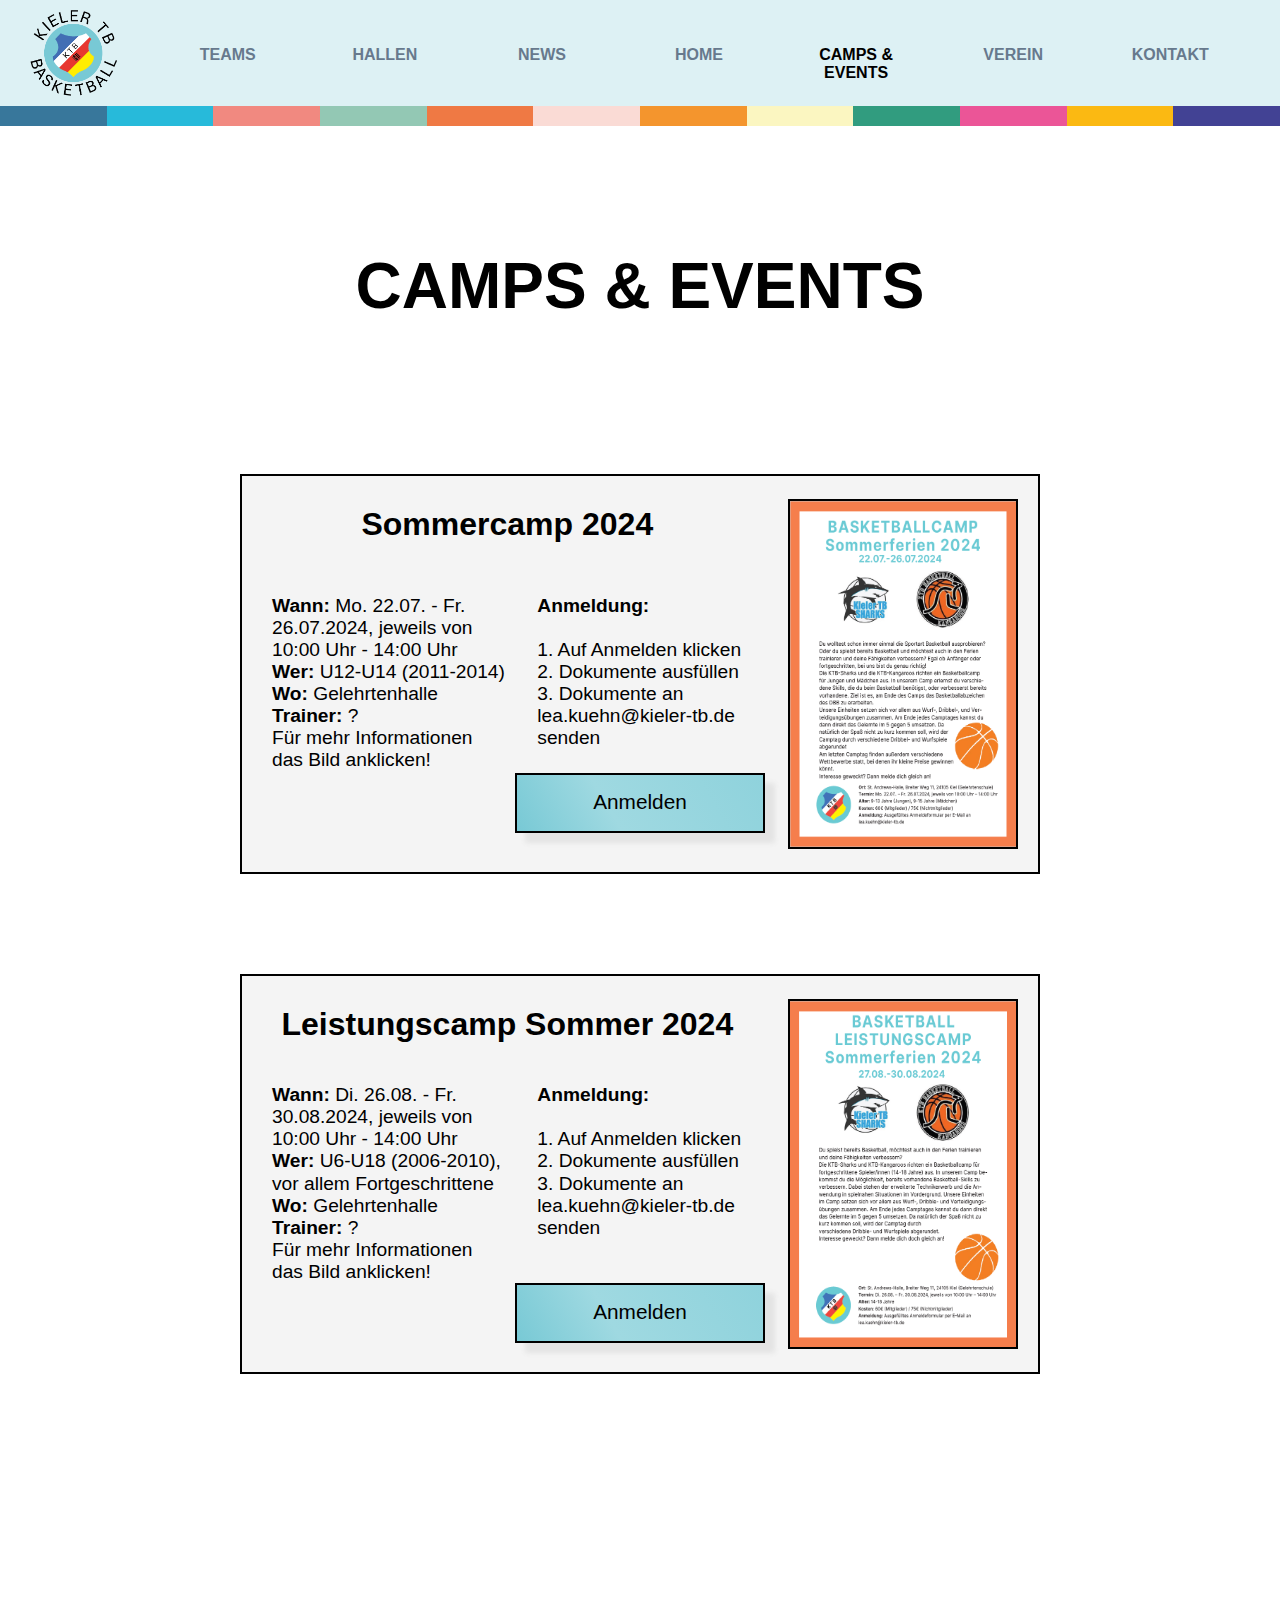
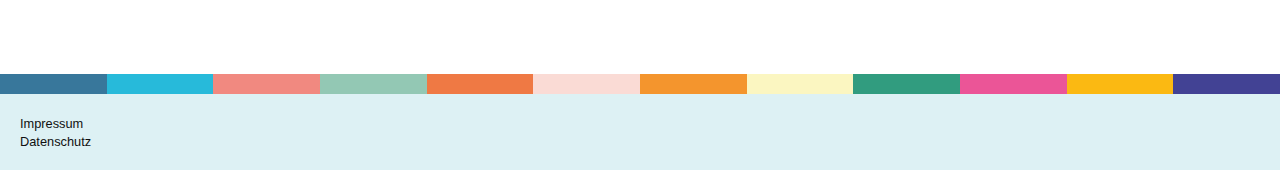
==== commit c144a75c: "1" ====
--- a/camps-events.html
+++ b/camps-events.html
@@ -1,5 +1,5 @@
 <!DOCTYPE html>
-<html lang="en">
+<html lang="de">
   <head>
     <meta charset="utf-8" />
     <meta name="viewport" content="width=device-width, initial-scale=1.0" />
@@ -60,7 +60,7 @@
           </p>
           <a target="_blank" download="Flyer-Basketballcamp-Sommerferien.pdf" href="Flyer-Basketballcamp-Sommerferien.pdf"><img alt="bild folgt" src="Flyer-Basketballcamp-Sommerferien-Bild.png"></a>
           <p><b>Anmeldung:</b> <br><br>
-             1. Auf Anmleden klicken <br>
+             1. Auf Anmelden klicken <br>
              2. Dokumente ausfüllen <br>
              3. Dokumente an <a target="_blank" href="mailto:lea.kuehn@kieler-tb.de"> lea.kuehn@kieler-tb.de</a> senden
             </p>
@@ -77,7 +77,7 @@
           </p>
           <a target="_blank" download="Flyer-Basketballcamp-Sommerferien-Leistungscamp.pdf" href="Flyer-Basketballcamp-Sommerferien-Leistungscamp.pdf"><img alt="bild folgt" src="Flyer-Basketballcamp-Sommerferien-Leistungscamp-Bild.png"></a>
           <p><b>Anmeldung:</b> <br><br>
-             1. Auf Anmleden klicken <br>
+             1. Auf Anmelden klicken <br>
              2. Dokumente ausfüllen <br>
              3. Dokumente an <a target="_blank" href="mailto:lea.kuehn@kieler-tb.de"> lea.kuehn@kieler-tb.de</a> senden
             </p>
--- a/styles.css
+++ b/styles.css
@@ -2,1849 +2,1962 @@
     kontaktformular sendet leere mail
 */
 
-@media only screen and (min-width: 800px) {
-
-    html {
-        scroll-behavior: smooth;
+/** Chrome & Edge *//** Chrome & Edge *//** Chrome & Edge *//** Chrome & Edge *//** Chrome & Edge *//** Chrome & Edge *//** Chrome & Edge *//** Chrome & Edge */
+
+@media screen and (-webkit-min-device-pixel-ratio: 0) and (min-resolution: 0.001dpcm) {
+    
+    @media only screen and (max-width: 1000px) and (min-width: 756px) {
+        .camps-events-nav-item {
+            padding-top: 12px;
+            display: block;
+            height: 55px;
+            text-align: center;
+            margin-top: 0px;
+            font-weight: bold;
+            color: #67798D;
+            transition: color 0.2s linear;
+        }
+    }
+
+    @media only screen and (min-width: 1001px) {
+
+        .camps-events-nav-item {
+            padding-top: 20px;
+            display: block;
+            height: 55px;
+            text-align: center;
+            margin-top: 0px;
+            font-weight: bold;
+            color: #67798D;
+            transition: color 0.2s linear;
+        }
+    }
+
+    @media only screen and (min-width: 800px) {
+
+        html {
+            scroll-behavior: smooth;
+            overflow-x: hidden;
+        }
+
+        a {
+            text-decoration: none;
+        }
         
-    }
-
-    a {
-        text-decoration: none;
-    }
-    
-    ul {
-        list-style-type: none;
-    }
-    
-    body {
-        background: var(--color-4);
-        color: var(--color-2);
-        font-family: Helvetica;
+        ul {
+            list-style-type: none;
+        }
+        
+        body {
+            background: var(--color-4);
+            color: var(--color-2);
+            font-family: Helvetica;
+            margin: 0;
+            padding: 0;
+            width: 100%;
+            overflow-x: hidden;
+        }
+
+        .header-schmal {
+            display: none;
+        }
+        
+        header {
+            width: calc(100vw + 20px);
+            height: 106px;
+            background-color: #DDF1F4;
+            display: flex;
+            justify-content: space-between;
+            align-items: center;
+            position: fixed;
+            top: 0;
+            margin-left: -20px;
+            padding-right: 20px;
+            z-index: 10;
+        }
+            
+        header h2 a {
+            font-size: 3rem;
+            text-decoration: none;
+            color: var(--color-6);
+            font-weight: bold;
+            padding-left: 20px;
+        }
+        
+        .logo-hilfe {
+            height: 100px;
+            background-color: transparent;
+            padding: 0.4rem;
+            padding: 12px 20px 0 30px;
+            z-index: 0;
+        }
+            
+        .nav-bar-breit {
+            width: 100%;
+            height: 100px;
+        }
+            
+        .nav-list {
+            display: flex;
+            justify-content: space-evenly;
+            flex-wrap: wrap;
+            align-items: center;
+            padding-inline-start: 0;
+            margin-block: 0;
+            height: 100%;
+        }
+            
+        .nav-item {
+            padding-top: 20px;
+            display: block;
+            height: 55px;
+            text-align: center;
+            margin-top: 0px;
+            font-weight: bold;
+            color: #67798D;
+            transition: color 0.2s linear;
+        }
+            
+        .nav-item:hover {
+            cursor: pointer;
+            color: var(--color-2);
+        }
+
+        .camps-events-nav-item:hover {
+            cursor: pointer;
+            color: var(--color-2);
+        }
+        
+        .active {
+            color: var(--color-2);
+        }
+        
+        ul > a {
+            color: inherit;
+            text-decoration: none;
+            width: 12%;
+        }
+        
+        h1 {
+            font-size: 1.5rem;
+        }
+
+        h3 {
+            font-size: 4rem;
+            text-align: center;
+            padding: 50px;
+            margin-top: 200px;
+        }
+        
+        main {
+            margin-top: 70px;
+        }
+        
+        footer {
+            background-color: #DDF1F4;
+            margin-top: 200px;
+            width: 100%;
+            padding: 20px;
+        }
+
+        footer > p > a {
+            font-size: 0.8rem;
+            color: #101010;
+        }
+
+        .bunte-linie-header {
+            position: fixed;
+            height: 20px;
+            width: 100vw;
+            background-color: #DDF1F4;
+            margin-top: 106px;
+            background: linear-gradient(
+                90deg, 
+                #38779B 8.3333%, 
+                #27BADA 8.333%, #27BADA 16.666%, 
+                #F18980 16.666%, #F18980 25%, 
+                #93C8B4 25%, #93C8B4 33.333%,
+                #EF7944 33.333%, #EF7944 41.666%,
+                #FADBD5 41.666%, #FADBD5 50%,
+                #F4952D 50%, #F4952D 58.333%,
+                #FBF6C1 58.333%, #FBF6C1 66.666%,
+                #319C7F 66.666%, #319C7F 75%,
+                #EB5597 75%, #EB5597 83.333%,
+                #FBB912 83.333%, #FBB912 91.666%,
+                #424294 91.666%, #424294 100%
+            );
+            z-index: 1000;
+        }
+
+        .bunte-linie-header-home {
+            position: fixed;
+            height: 20px;
+            width: 100vw;
+            background-color: #DDF1F4;
+            margin-top: 106px;
+            background: linear-gradient(
+                90deg, 
+                #38779B 8.3333%, 
+                #27BADA 8.333%, #27BADA 16.666%, 
+                #F18980 16.666%, #F18980 25%, 
+                #93C8B4 25%, #93C8B4 33.333%,
+                #EF7944 33.333%, #EF7944 41.666%,
+                #FADBD5 41.666%, #FADBD5 50%,
+                #F4952D 50%, #F4952D 58.333%,
+                #FBF6C1 58.333%, #FBF6C1 66.666%,
+                #319C7F 66.666%, #319C7F 75%,
+                #EB5597 75%, #EB5597 83.333%,
+                #FBB912 83.333%, #FBB912 91.666%,
+                #424294 91.666%, #424294 100%
+            );
+        }
+
+
+        .bunte-linie-footer {
+            position: relative;
+            top: 200px;
+            height: 20px;
+            width: 100vw;
+            background-color: #DDF1F4;
+            background: linear-gradient(
+                90deg, 
+                #38779B 8.3333%, 
+                #27BADA 8.333%, #27BADA 16.666%, 
+                #F18980 16.666%, #F18980 25%, 
+                #93C8B4 25%, #93C8B4 33.333%,
+                #EF7944 33.333%, #EF7944 41.666%,
+                #FADBD5 41.666%, #FADBD5 50%,
+                #F4952D 50%, #F4952D 58.333%,
+                #FBF6C1 58.333%, #FBF6C1 66.666%,
+                #319C7F 66.666%, #319C7F 75%,
+                #EB5597 75%, #EB5597 83.333%,
+                #FBB912 83.333%, #FBB912 91.666%,
+                #424294 91.666%, #424294 100%
+            );
+        }
+    }
+
+    @media only screen and (max-width: 799px) {
+
+        html {
+            scroll-behavior: smooth;
+            overflow-x: hidden;
+        }
+
+        a {
+            text-decoration: none;
+        }
+        
+        ul {
+            list-style-type: none;
+        }
+        
+        body {
+            background: var(--color-4);
+            color: var(--color-2);
+            font-family: Helvetica;
+            margin: 0;
+            padding: 0;
+            width: 100vw;
+            overflow-x: hidden;
+        }
+
+        .header-breit {
+            display: none;
+        }
+        
+        header {
+            width: calc(100vw + 20px);
+            height: 106px;
+            background-color: #DDF1F4;
+            display: flex;
+            justify-content: space-between;
+            align-items: center;
+            position: fixed;
+            top: 0;
+            margin-left: -20px;
+            padding-right: 20px;
+            z-index:10;
+        }
+
+        .kontakt-header {
+            width: calc(100vw + 20px);
+            height: 106px;
+            background-color: #DDF1F4;
+            display: flex;
+            justify-content: space-between;
+            align-items: center;
+            position: fixed;
+            top: 0;
+            margin-left: -20px;
+            padding-right: 20px;
+            z-index:10;
+        }
+            
+        header h2 a {
+            font-size: 4vw;
+            text-decoration: none;
+            color: var(--color-6);
+            font-weight: bold;
+            padding-left: 20px;
+            padding-bottom: 100px;
+            margin-left: -10vw;
+        }
+        
+        .logo {
+            height: 100px;
+            background-color: transparent;
+            padding: 0.4rem;
+            padding: 12px 20px 0 30px;
+            z-index: 0;
+            margin-left: 10vw;
+        }
+
+        .logo-hilfe {
+            display: none;
+        }
+
+        .nav-dropbtn {
+            background-color: #DDF1F4;
+            border: 2px solid var(--color-2);
+            border-radius: 10px;
+            color: var(--color-2);
+            padding: 16px;
+            font-size: 2rem;
+            cursor: pointer;
+            width: 70px;
+            height: 50px;
+            z-index: 2000;
+        }
+
+        .nav-dropbtn > hr {
+            width: 30px;
+            border: 1px solid var(--color-2);
+            position: relative;
+        }
+
+        .nav-dropbtn > hr:nth-last-of-type(1) {
+            top: -10px;
+        }
+
+        .nav-dropbtn > hr:nth-last-of-type(2) {
+            top: 0px;
+        }
+
+        .nav-dropbtn > hr:nth-last-of-type(3) {
+            top: 10px;
+        }
+
+        .nav-dropdown {
+            position: relative;
+            display: inline-block;
+            height: 50px;
+            z-index: 2000;
+        }
+
+        .nav-dropdown-content {
+            position: absolute;
+            background-color: #DDF1F4;
+            border: 2px solid black;
+            opacity: 0;
+            transition: all 0.25s ease-in; /* here */
+            transform: translateY(-10px); /* here */
+            margin-top: 2px;
+            margin-left: calc(70px - 30vw);
+            width: 30vw;
+            z-index: 2000;
+            pointer-events: none;
+        }
+
+        .active {
+            color: var(--color-2) !important;
+        }
+
+        .nav-dropdown-content > a {
+            color: #67798D;
+            padding: 12px 16px;
+            text-decoration: none;
+            display: block;
+            transition: color 0.3s;
+        }
+
+        .nav-dropdown-content > a:hover {
+            color: var(--color-2);
+        }
+
+        .nav-dropdown:hover .nav-dropdown-content {
+            transform: translateY(0); /* here */
+            opacity: 1; /* here */
+            z-index: 2000;
+            pointer-events: all;
+        }
+
+        .nav-dropdown:hover {
+            height: 200px;
+            margin-top: 150px;
+        }
+        
+        h1 {
+            font-size: 1.5rem;
+        }
+
+        h3 {
+            font-size: 4rem;
+            text-align: center;
+            padding: 50px;
+            margin-top: 200px;
+        }
+        
+        main {
+            margin-top: 70px;
+        }
+        
+        footer {
+            background-color: #DDF1F4;
+            margin-top: 200px;
+            width: 100%;
+            padding: 20px;
+        }
+
+        footer > p > a {
+            font-size: 0.8rem;
+            color: #101010;
+        }
+
+        .bunte-linie-header {
+            position: fixed;
+            height: 20px;
+            width: 100vw;
+            background-color: #DDF1F4;
+            margin-top: 106px;
+            background: linear-gradient(
+                90deg, 
+                #38779B 12.5%, 
+                #27BADA 12.5%, #27BADA 25%, 
+                #F18980 25%, #F18980 37.5%, 
+                #93C8B4 37.5%, #93C8B4 50%,
+                #EF7944 50%, #EF7944 62.5%,
+                #FADBD5 62.5%, #FADBD5 75%,
+                #F4952D 75%, #F4952D 87.5%,
+                #FBF6C1 87.5%, #FBF6C1 100%
+            );
+            z-index: 1;
+        }
+
+        .bunte-linie-header-home {
+            position: fixed;
+            height: 20px;
+            width: 100vw;
+            background-color: #DDF1F4;
+            margin-top: 106px;
+            background: linear-gradient(
+                90deg, 
+                #38779B 12.5%, 
+                #27BADA 12.5%, #27BADA 25%, 
+                #F18980 25%, #F18980 37.5%, 
+                #93C8B4 37.5%, #93C8B4 50%,
+                #EF7944 50%, #EF7944 62.5%,
+                #FADBD5 62.5%, #FADBD5 75%,
+                #F4952D 75%, #F4952D 87.5%,
+                #FBF6C1 87.5%, #FBF6C1 100%
+            );
+        }
+
+        .bunte-linie-footer {
+            position: relative;
+            top: 200px;
+            height: 20px;
+            width: 100vw;
+            background-color: #DDF1F4;
+            background: linear-gradient(
+                90deg, 
+                #38779B 12.5%, 
+                #27BADA 12.5%, #27BADA 25%, 
+                #F18980 25%, #F18980 37.5%, 
+                #93C8B4 37.5%, #93C8B4 50%,
+                #EF7944 50%, #EF7944 62.5%,
+                #FADBD5 62.5%, #FADBD5 75%,
+                #F4952D 75%, #F4952D 87.5%,
+                #FBF6C1 87.5%, #FBF6C1 100%
+            );
+        }
+    }
+
+    *  {
+        font-size: 16px;
+        font-family: Arial, sans-serif;
+        box-sizing: border-box;
+        padding: 0;
         margin: 0;
-        padding: 0;
+
+        --color-1: #78C9D5;
+        --color-2: black;
+        --color-3: #f4f4f4;
+        --color-4: white;
+        --color-5: #e4e4e4;
+    }
+
+
+    /*TEAMS*//*TEAMS*//*TEAMS*//*TEAMS*//*TEAMS*//*TEAMS*//*TEAMS*//*TEAMS*//*TEAMS*//*TEAMS*//*TEAMS*//*TEAMS*//*TEAMS*//*TEAMS*//*TEAMS*//*TEAMS*/
+
+    @media only screen and (max-width: 599px) {
+
+        .teams-section-1 {
+            background: linear-gradient(
+                var(--color-4) 70%, var(--color-3)
+            );
+            height: 500px;
+            width: 100vw;
+        }
+
+        .teams-section-3 {
+            background: linear-gradient(
+                var(--color-3), var(--color-4)
+            );
+            height: 50px;
+            width: 100vw;
+        }
+
+        /* Style The Dropdown Button */
+        .dropbtn-1, .dropbtn-2, .dropbtn-3, .dropbtn-4{
+            background-color: var(--color-3);
+            color: var(--color-2);
+            padding: 16px;
+            font-size: 16px;
+            border: 2px solid var(--color-2);
+            cursor: pointer;
+            width: 40vw;
+            height: 70px;
+            margin-left: 30vw;
+            margin-top: 20px;
+            transition: all 0.25s ease-in;
+        }
+
+        /* Dropdown Content (Hidden by Default) */
+        .dropdown-content-1, .dropdown-content-2, .dropdown-content-3, .dropdown-content-4 {
+            opacity: 0;
+            position: absolute;
+            background-color: #f9f9f9;
+            border: 2px solid var(--color-2);
+            z-index: 1;
+            margin-top: -2px;
+            margin-left: 30vw;
+            width: 30vw;
+            transition: all 0.25s ease-in; /* here */
+            transform: translateY(-10px); /* here */
+        }
+
+        /* Links inside the dropdown */
+        .dropdown-content-1 > a > div, .dropdown-content-2 > a > div, .dropdown-content-3 > a > div, .dropdown-content-4 > a > div  {
+            color: var(--color-2);
+            padding: 12px 16px;
+            text-decoration: none;
+            display: block;
+            transition: color 0.3s;
+        }
+
+        .dropdown-content-1 > a > div:hover, .dropdown-content-2 > a > div:hover, .dropdown-content-3 > a > div:hover, .dropdown-content-4 > a > div:hover  {
+            color: var(--color-1);
+        }
+
+        /* Change color of dropdown links on hover */
+        .dropdown-content a:hover {background-color: #f1f1f1}
+
+        /* Show the dropdown menu on hover */
+        .dropdown-1:hover .dropdown-content-1 {
+            transform: translateY(0); /* here */
+            opacity: 1; /* here */
+        }
+
+        .dropdown-2:hover .dropdown-content-2 {
+            transform: translateY(0); /* here */
+            opacity: 1; /* here */
+        }
+
+        .dropdown-3:hover .dropdown-content-3 {
+            transform: translateY(0); /* here */
+            opacity: 1; /* here */
+        }
+
+        .dropdown-4:hover .dropdown-content-4 {
+            transform: translateY(0); /* here */
+            opacity: 1; /* here */
+        }  
+
+        .dropdown-1:hover ~ .dropdown-2 > .dropbtn-2 {
+            margin-top: 150px;
+        }
+
+        .dropdown-2:hover ~ .dropdown-3 > .dropbtn-3 {
+            margin-top: 150px;
+        }
+
+        .dropdown-3:hover ~ .dropdown-4 > .dropbtn-4 {
+            margin-top: 250px;
+        }
+
+    }
+
+    @media only screen and (max-width: 599px){
+
+        .teams-section-2 {
+            background-color: var(--color-3);
+            padding-top: 50px;
+            padding-bottom: 100px;
+        }
+
+        .teams-section-2a {
+            background-color: var(--color-4);
+            border: 2px solid var(--color-2);
+            width: 90vw;
+            height: fit-content;
+            margin: 50px auto;
+            scroll-margin-top: 140px;
+        }
+
+        .teams-section-2a > h4 {
+            font-size: 2rem;
+            text-align: center;
+            margin: 30px 20px 0 20px;
+        }
+
+        .teams-section-2a > img {
+            top: 450px;
+            width: 80vw;
+            height: 50.4vw;
+            border: 2px solid var(--color-2);
+            box-shadow: 10px 10px 5px var(--color-3);
+            margin: 20px 0 0 20px;
+        }
+
+        .teams-section-2a > hr {
+            display: none;
+        }
+
+        .teams-section-2a > div > h5 > b {
+            font-size: 1.3rem;
+            margin-left: 20px;
+        }
+
+        .teams-table {
+            width: 80vw;
+            max-width: 350px;
+        }
+
+        .teams-table, th, td {
+            border: 2px solid var(--color-2);
+            border-collapse: collapse;
+            padding: 5px;
+            margin: 5px 20px 0 20px;
+        }
+
+        .teams-th {
+            font-size: 1.2rem;
+        }
+
+        .teams-kontakt {
+            position: relative;
+            top: -240px;
+            grid-area: 4 / 1 / 4 / 1;
+            margin-top: 290px;
+            margin-left: 20px;
+            width: 300px;
+        }
+
+        .teams-kontakt > p > b {
+            font-size: 1.3rem;
+            font-weight: 800;
+        }
+
+        .teams-kontakt > p:last-of-type  {
+            font-size: 1.2rem;
+            margin-top: 10px;
+        }
+
+        .teams-kontakt > a:hover {
+            color: var(--color-1);
+        }
+
+        .teams-kontakt > a {
+            color: var(--color-2);
+            transition: color 0.2s;
+            font-size: 1.2rem;
+            margin-left: 3px;
+        }
+
+        .teams-section-2a > a {
+            grid-area: 4 / 3 / 4 / 3;
+        }
+
+        .teams-section-2a > a > div {
+            background: linear-gradient(
+                60deg, var(--color-1), #9FD9E1 20%, var(--color-1)
+            )var(--x, 0)/ 200%;
+            width: 70%;
+            min-width: 190px;
+            padding-top: 15px;
+            height: 60px;
+            margin: -180px 20px 20px 13vw;
+            text-align: center;
+            border: 2px solid var(--color-2);
+            color: var(--color-2);
+            font-size: 1.3rem;
+            transition: 0.5s;
+            box-shadow: 10px 10px 5px var(--color-5);
+        }
+
+        .teams-section-2a > a > div:hover {
+            --x: 100%; 
+        }
+
+        .teams-section-2a > p:first-of-type {
+            font-size: 1rem;
+            margin: 30px 20px 30px 20px;
+            width: 80vw;
+            text-align: justify;
+            overflow-y: overlay;
+            scrollbar-color: var(--color-1);
+        }
+
+    }
+
+
+    @media only screen and (min-width: 1218px) {
+
+        .teams-section-2 {
+            background-color: var(--color-3);
+            padding-top: 50px;
+            padding-bottom: 100px;
+        }
+
+        .teams-section-2a {
+            background-color: var(--color-4);
+            border: 2px solid var(--color-2);
+            width: 90vw;
+            height: calc(710px + 20vw);
+            margin: 50px auto;
+            display: grid;
+            grid-template-columns: 1fr 1fr 1fr;
+            grid-template-rows: 0.5fr 3fr 2fr 1fr;
+            scroll-margin-top: 140px;
+        }
+
+        .teams-section-2a > h4 {
+            grid-area: 1 / 1 / 1 / 4;
+            font-size: 2rem;
+            text-align: center;
+            margin-top: 30px;
+        }
+
+        .teams-section-2a > img {
+            grid-area: 2 / 1 / 2 / 3;
+            width: 50vw;
+            height: 31.5vw;
+            border: 2px solid var(--color-2);
+            box-shadow: 10px 10px 5px var(--color-3);
+            margin: 20px 0 0 20px;
+        }
+
+        .teams-section-2a > hr:first-of-type {
+            grid-area: 3 / 1 / 5 / 1;
+            width: 0;
+            height: 94%;
+            border: 1px solid var(--color-2);
+            margin: 12px 0 0 calc(300px + 5vw);
+        }
+
+        .teams-section-2a > hr:last-of-type {
+            grid-area: 3 / 2 / 5 / 2;
+            width: 0;
+            height: 94%;
+            border: 1px solid var(--color-2);
+            margin: 12px 0 0 calc(-252px + 21vw);
+        }
+
+        .teams-section-2a > div {
+            grid-area: 3 / 1 / 5 / 1;
+        }
+
+        .teams-section-2a > div > h5 > b {
+            font-size: 1.3rem;
+            margin-left: 20px;
+        }
+
+        .teams-section-2a > div > h5 {
+            margin: 40px 20px 0 0;
+        }
+
+        .teams-table {
+            width: 300px;
+        }
+
+        .teams-table, th, td {
+            border: 2px solid var(--color-2);
+            border-collapse: collapse;
+            padding: 10px;
+            margin-left: 20px;
+            margin-top: 5px;
+        }
+
+        .teams-kontakt {
+            grid-area: 3 / 2 / 5 / 2;
+            margin-top: 40px;
+            margin-left: calc(270px + 10vw);
+            width: 19vw;
+        }
+
+        .teams-kontakt > p > b {
+            font-size: 1.3rem;
+            font-weight: 800;
+        }
+
+        .teams-kontakt > p:last-of-type  {
+            font-size: 1.2rem;
+            margin-top: 10px;
+        }
+
+        .teams-kontakt > a:hover {
+            color: var(--color-1);
+        }
+
+        .teams-kontakt > a {
+            color: var(--color-2);
+            transition: color 0.2s;
+            font-size: 1.2rem;
+            margin-left: 3px;
+        }
+
+        .teams-section-2a > a {
+            grid-area: 4 / 1 / 4 / 1;
+        }
+
+        .teams-section-2a > a > div {
+            background: linear-gradient(
+                60deg, var(--color-1), #9FD9E1 20%, var(--color-1)
+            )var(--x, 0)/ 200%;
+            width: 50%;
+            min-width: 250px;
+            max-width: 300px;
+            padding-top: 15px;
+            height: 60px;
+            margin-left: 20px;
+            margin-top: 55px;
+            text-align: center;
+            border: 2px solid var(--color-2);
+            color: var(--color-2);
+            font-size: 1.3rem;
+            transition: 0.5s;
+            box-shadow: 10px 10px 5px var(--color-5);
+        }
+
+        .teams-section-2a > a > div:hover {
+            --x: 100%; 
+        }
+
+        .teams-section-2a > p:first-of-type {
+            grid-area: 2 / 3 / 4 / 3;
+            margin-left: calc(-50px - 12vw);
+            margin-top: 20px;
+            width: 150%;
+            text-align: justify;
+            font-size: 1rem;
+        }
+
+        .klein {
+            font-size: 0.8rem;
+        }
+
+    }
+
+    @media only screen and (min-width: 600px) and (max-width: 1217px){
+
+        .hide {
+            display: none;
+        }
+
+        .teams-section-2 {
+            background-color: var(--color-3);
+            padding-top: 50px;
+            padding-bottom: 100px;
+        }
+
+        .teams-section-2a {
+            background-color: var(--color-4);
+            border: 2px solid var(--color-2);
+            width: 90vw;
+            height: calc(670px + 20vw);
+            margin: 50px auto;
+            display: grid;
+            grid-template-columns: 1fr 1fr 1fr;
+            grid-template-rows: 1fr 3fr 2fr 1fr;
+            scroll-margin-top: 140px;
+        }
+
+        .teams-section-2a > h4 {
+            grid-area: 1 / 1 / 1 / 4;
+            font-size: 2rem;
+            text-align: center;
+            margin-top: 30px;
+        }
+
+        .teams-section-2a > img {
+            top: 450px;
+            grid-area: 2 / 1 / 2 / 3;
+            width: 50vw;
+            height: 31.5vw;
+            border: 2px solid var(--color-2);
+            box-shadow: 10px 10px 5px var(--color-3);
+            margin: 20px 0 0 20px;
+        }
+
+        .teams-section-2a > hr:first-of-type {
+            grid-area: 3 / 1 / 5 / 1;
+            width: 49.5vw;
+            height: 0;
+            border: 1px solid var(--color-2);
+            margin-left: 12px;
+            position: relative;
+            top: calc(-230px + 10vw);
+            
+        }
+
+        .teams-section-2a > hr:last-of-type {
+            grid-area: 2 / 1 / 2 / 3;
+            width: 0;
+            /*height: 92%;*/
+            height: calc(646px - 11.5vw - 90px);
+            border: 1px solid var(--color-2);
+            margin: calc(31.5vw + 30px) 0 0 calc(50vw + 18px);
+            
+        }
+
+        .teams-section-2a > div {
+            grid-area: 3 / 1 / 5 / 1;
+        }
+
+        .teams-section-2a > div > h5 > b {
+            font-size: 1.3rem;
+            margin-left: 20px;
+        }
+
+        .teams-section-2a > div > h5 {
+            position: relative;
+            top: calc(-540px + 10vw);
+        }
+
+        .teams-table {
+            width: 280px;
+            position: relative;
+            top: calc(-540px + 10vw);
+        }
+
+        .teams-table, th, td {
+            border: 2px solid var(--color-2);
+            border-collapse: collapse;
+            padding: 5px;
+            margin: 5px 20px 0 20px;
+        }
+
+        .teams-th {
+            font-size: 1.2rem;
+        }
+
+        .teams-kontakt {
+            position: relative;
+            top: calc(-500px + 10vw);
+            grid-area: 4 / 1 / 4 / 1;
+            margin-top: 290px;
+            margin-left: 20px;
+            width: 300px;
+        }
+
+        .teams-kontakt > p > b {
+            font-size: 1.3rem;
+            font-weight: 800;
+        }
+
+        .teams-kontakt > p:last-of-type  {
+            font-size: 1.2rem;
+            margin-top: 10px;
+        }
+
+        .teams-kontakt > a:hover {
+            color: var(--color-1);
+        }
+
+        .teams-kontakt > a {
+            color: var(--color-2);
+            transition: color 0.2s;
+            font-size: 1.2rem;
+            margin-left: 3px;
+        }
+
+        .teams-section-2a > a {
+            grid-area: 4 / 3 / 4 / 3;
+        }
+
+        .teams-section-2a > a > div {
+            background: linear-gradient(
+                60deg, var(--color-1), #9FD9E1 20%, var(--color-1)
+            )var(--x, 0)/ 200%;
+            width: 70%;
+            min-width: 190px;
+            padding-top: 15px;
+            height: 60px;
+            margin-left: calc(-210px + 10vw);
+            margin-right: 20px;
+            margin-top: -270px;
+            text-align: center;
+            border: 2px solid var(--color-2);
+            color: var(--color-2);
+            font-size: 1.3rem;
+            transition: 0.5s;
+            box-shadow: 10px 10px 5px var(--color-5);
+        }
+
+        .teams-section-2a > a > div:hover {
+            --x: 100%; 
+        }
+
+        .teams-section-2a > p:first-of-type {
+            font-size: 1rem;
+            margin: 30px 25px 100px calc(-15vw - 60px);
+            width: 250%;
+            text-align: justify;
+            overflow-y: overlay;
+            scrollbar-color: var(--color-1);
+        }
+
+    }
+
+    @media only screen and (min-width: 600px) {
+
+        .teams-section-1 {
+            background: linear-gradient(
+                var(--color-4) 70%, var(--color-3)
+            );
+            height: 200px;
+            width: 100vw;
+            display: flex;
+            justify-content: space-evenly;
+        }
+
+        .teams-section-3 {
+            background: linear-gradient(
+                var(--color-3), var(--color-4)
+            );
+            height: 50px;
+            width: 100vw;
+        }
+
+        /* Style The Dropdown Button */
+        .dropbtn-1, .dropbtn-2, .dropbtn-3, .dropbtn-4 {
+            background-color: var(--color-3);
+            color: var(--color-2);
+            padding: 16px;
+            font-size: 16px;
+            border: 2px solid var(--color-2);
+            cursor: pointer;
+            width: 20vw;
+            height: 70px;
+        }
+
+        /* The container <div> - needed to position the dropdown content */
+        .dropdown {
+            position: relative;
+            display: inline-block;
+        }
+
+        /* Dropdown Content (Hidden by Default) */
+        .dropdown-content-1, .dropdown-content-2, .dropdown-content-3, .dropdown-content-4 {
+            position: absolute;
+            background-color: #f9f9f9;
+            border: 2px solid var(--color-2);
+            z-index: 1;
+            margin-top: -2px;
+            width: 18vw;
+            opacity: 0;
+            transition: all 0.25s ease-in; /* here */
+            transform: translateY(-10px); /* here */
+        }
+
+        /* Links inside the dropdown */
+        .dropdown-content-1 > a > div, .dropdown-content-2 > a > div, .dropdown-content-3 > a > div, .dropdown-content-4 > a > div  {
+            color: var(--color-2);
+            padding: 12px 16px;
+            text-decoration: none;
+            display: block;
+            transition: color 0.3s;
+        }
+
+        .dropdown-content-1 > a > div:hover, .dropdown-content-2 > a > div:hover, .dropdown-content-3 > a > div:hover, .dropdown-content-4 > a > div:hover  {
+            color: var(--color-1);
+        }
+
+        /* Change color of dropdown links on hover */
+        .dropdown-content a:hover {background-color: #f1f1f1}
+
+        /* Show the dropdown menu on hover */
+        .dropdown-1:hover .dropdown-content-1 {
+            transform: translateY(0); /* here */
+            opacity: 1; /* here */
+        }
+
+        .dropdown-2:hover .dropdown-content-2 {
+            transform: translateY(0); /* here */
+            opacity: 1; /* here */
+        }
+
+        .dropdown-3:hover .dropdown-content-3 {
+            transform: translateY(0); /* here */
+            opacity: 1; /* here */
+        }
+
+        .dropdown-4:hover .dropdown-content-4 {
+            transform: translateY(0); /* here */
+            opacity: 1; /* here */
+        }
+
+        /* Change the background color of the dropdown button when the dropdown content is shown */
+        .dropdown:hover .dropbtn {
+            background-color: #3e8e41;
+        }
+
+    }
+
+
+    /*HALLEN*//*HALLEN*//*HALLEN*//*HALLEN*//*HALLEN*//*HALLEN*//*HALLEN*//*HALLEN*//*HALLEN*//*HALLEN*//*HALLEN*//*HALLEN*//*HALLEN*//*HALLEN*/
+
+    @media only screen and (min-width: 800px) {
+
+        .hallen-maps-karte {
+            width: 40%;
+            height: 60vh;
+            border: 2px solid var(--color-2);
+            box-shadow: 10px 10px 5px var(--color-3);
+        }
+
+        .hallen-section-1 {
+            display: flex;
+            justify-content: space-evenly;
+            margin: 20px;
+        }
+
+        .hallen-table, th, td {
+            border: 2px solid var(--color-2);
+            border-collapse: collapse;
+            padding: 10px;
+        }
+
+        .hallen-table {
+            width: 40%;
+            height: 60vh;
+            box-shadow: 10px 10px 5px var(--color-3);
+        }
+
+        th {
+            background-color: var(--color-5);
+            font-size: 1.5rem;
+            text-align: left;
+        }   
+
+        .hallen-grau {
+            background-color: var(--color-3);
+        }
+
+    }
+
+    @media only screen and (max-width: 799px) {
+
+        .hallen-maps-karte {
+            width: 80vw;
+            height: 60vh;
+            border: 2px solid var(--color-2);
+            box-shadow: 10px 10px 5px var(--color-3);
+            margin-top: 20px;
+            margin-left: calc(10vw - 20px);
+        }
+
+        .hallen-section-1 {
+            margin: 20px;
+        }
+
+        .hallen-table, th, td {
+            border: 2px solid var(--color-2);
+            border-collapse: collapse;
+            padding: 10px;
+        }
+
+        .hallen-table {
+            width: 80vw;
+            height: 60vh;
+            box-shadow: 10px 10px 5px var(--color-3);
+            margin: 20px auto;
+        }
+
+        th {
+            background-color: var(--color-5);
+            font-size: 1.5rem;
+            text-align: left;
+        }   
+
+        .hallen-grau {
+            background-color: var(--color-3);
+        }
+
+    }
+
+
+
+
+    /*NEWS*//*NEWS*//*NEWS*//*NEWS*//*NEWS*//*NEWS*//*NEWS*//*NEWS*//*NEWS*//*NEWS*//*NEWS*//*NEWS*//*NEWS*//*NEWS*//*NEWS*//*NEWS*//*NEWS*//*NEWS*/
+
+    @media only screen and (min-width:600px) {
+
+        .news-filter-beschreibung {
+            margin: 100px 0 0px 20vw;
+            width: 40vw;
+            max-width: 700px;
+            border: 2px solid var(--color-2);
+            background-color: var(--color-3);
+            height: 70px;
+            padding-left: 20px;
+            padding-top: 20px;
+            font-size: 1.3rem;
+        }
+
+        .news-dropdown {
+            width: 20vw;
+            height: 70px;
+            margin-left: calc(5px + 60vw);
+            z-index: 10000;
+            position: relative;
+            display: inline-block;
+            top: -70px;
+        }
+
+        .news-dropbtn {
+            background-color: var(--color-3);
+            color: var(--color-2);
+            padding: 16px;
+            font-size: 16px;
+            border: 2px solid var(--color-2);
+            cursor: pointer;
+            width: 20vw;
+            height: 70px;
+            top:-143px;
+            margin-left: calc(5px + 60vw);
+            z-index: 0;
+            position: relative;
+            display: inline-block;
+        }
+
+        /* Dropdown Content (Hidden by Default) */
+        .news-dropdown-content-1 {
+            display: none;
+            position: absolute;
+            background-color: #f9f9f9;
+            border: 2px solid var(--color-2);
+            z-index: 1;
+            margin-top: 68px;
+            width: 18vw;
+            height: 210px;
+            overflow-y: scroll;
+        }
+
+        /* Links inside the dropdown */
+        .news-dropdown-content-1 > a > div {
+            color: var(--color-2);
+            padding: 12px 16px;
+            text-decoration: none;
+            display: block;
+            transition: color 0.3s;
+        }
+
+        .news-dropdown-content-1 > a > div:hover{
+            color: var(--color-1);
+        }
+
+        /* Show the dropdown menu on hover */
+        .news-dropdown:hover .news-dropdown-content-1 {
+            display: block;
+        }
+
+        .news-ende {
+            text-align: center;
+        }
+
+        .news-untertitel {
+            margin-top: 100px;
+        }
+
+    }
+
+    @media only screen and (max-width:599px) {
+
+        .news-filter-beschreibung {
+            margin: 100px 0 0px 10vw;
+            width: 50vw;
+            max-width: 700px;
+            border: 2px solid var(--color-2);
+            background-color: var(--color-3);
+            height: 70px;
+            padding-left: 20px;
+            padding-top: 25px;
+            font-size: 1rem;
+        }
+
+        .news-dropdown {
+            width: 30vw;
+            height: 70px;
+            margin-left: calc(5px + 60vw);
+            z-index: 10000;
+            position: relative;
+            display: inline-block;
+            top: -70px;
+        }
+
+        .news-dropbtn {
+            background-color: var(--color-3);
+            color: var(--color-2);
+            padding: 16px;
+            font-size: 16px;
+            border: 2px solid var(--color-2);
+            cursor: pointer;
+            width: 30vw;
+            height: 70px;
+            top:-143px;
+            margin-left: calc(5px + 60vw);
+            z-index: 0;
+            position: relative;
+            display: inline-block;
+        }
+
+        /* Dropdown Content (Hidden by Default) */
+        .news-dropdown-content-1 {
+            display: none;
+            position: absolute;
+            background-color: #f9f9f9;
+            border: 2px solid var(--color-2);
+            z-index: 1;
+            margin-top: 68px;
+            width: 25vw;
+            height: 210px;
+            overflow-y: scroll;
+        }
+
+        /* Links inside the dropdown */
+        .news-dropdown-content-1 > a > div {
+            color: var(--color-2);
+            padding: 12px 16px;
+            text-decoration: none;
+            display: block;
+            transition: color 0.3s;
+        }
+
+        .news-dropdown-content-1 > a > div:hover{
+            color: var(--color-1);
+        }
+
+        /* Show the dropdown menu on hover */
+        .news-dropdown:hover .news-dropdown-content-1 {
+            display: block;
+        }
+
+        .news-ende {
+            text-align: center;
+        }
+
+        .news-untertitel {
+            margin-top: 100px;
+        }
+
+    }
+
+
+
+    @media only screen and (max-width:1000px) {
+
+        .news-1 {
+            background-color: var(--color-3);
+            border: 2px solid var(--color-2);
+            width: 80vw;
+            max-width: 800px;
+            height: calc(600px + 25vw);
+            margin: 100px auto;
+            display: block;
+        }
+
+        .news-1 > h4 {
+            text-align: center;
+            font-size: 2rem;
+            margin-top: 30px;
+        }
+
+        .news-1 > p:first-of-type {
+            font-size: 1.2rem;
+            margin-right: 10px;
+            margin-left: 7.8vw;
+            height: 300px;
+            overflow-y: scroll;
+            width: 80%;
+            text-align: justify;
+        }
+
+        .news-1 > a > div {
+            background: linear-gradient(
+                60deg, var(--color-1), #9FD9E1 20%, var(--color-1)
+            )var(--x, 0)/ 200%;
+            width: 20%;
+            min-width: 250px;
+            padding-top: 15px;
+            height: 60px;
+            margin: 20px auto 0 auto;
+            text-align: center;
+            border: 2px solid var(--color-2);
+            color: var(--color-2);
+            font-size: 1.3rem;
+            transition: 0.5s;
+            box-shadow: 10px 10px 5px var(--color-5);
+        }
+
+        .news-1 > a > div:hover {
+            --x: 100%; 
+        }
+
+        .news-1 > img {
+            border: 2px solid var(--color-2);
+            width: 50vw;
+            height: 31.5vw;
+            margin-top: 30px;
+            margin-bottom: 10px;
+            margin: 30px 10px 10px 14vw;
+        }
+
+    }
+
+    @media only screen and (min-width:1001px) {
+
+        .news-1 {
+            background-color: var(--color-3);
+            border: 2px solid var(--color-2);
+            width: 80vw;
+            max-width: 1200px;
+            min-width: 900px;
+            height: 400px;
+            margin: 100px auto;
+            display: grid;
+            grid-template-columns: 1fr 1fr 1fr;
+            grid-template-rows: 1fr 2fr 1fr;
+        }
+
+        .news-1 > h4 {
+            grid-area: 1 / 1 / 1 / 3;
+            text-align: center;
+            font-size: 2rem;
+            margin: 20px 20px 0 20px;
+        }
+
+        .news-1 > p {
+            grid-area: 2 / 1 / 2 / 3;
+            margin: -270px 25px 100px 25px;
+            font-size: 1.2rem;
+            text-align: justify;
+            overflow-y: scroll;
+        }
+
+        .news-1 > a {
+            grid-area: 3 / 2 / 3 / 2;
+        }
+
+        .news-1 > a > div {
+            background: linear-gradient(
+                60deg, var(--color-1), #9FD9E1 20%, var(--color-1)
+            )var(--x, 0)/ 200%;
+            width: 20%;
+            min-width: 250px;
+            padding-top: 15px;
+            height: 60px;
+            margin: -75px 20px 0 0;
+            text-align: center;
+            border: 2px solid var(--color-2);
+            color: var(--color-2);
+            font-size: 1.3rem;
+            transition: 0.5s;
+            box-shadow: 10px 10px 5px var(--color-5);
+        }
+
+        .news-1 > a > div:hover {
+            --x: 100%; 
+        }
+
+        .news-1 > img {
+            border: 2px solid var(--color-2);
+            width: 556px;
+            height: 350px;
+            margin-top: 23px;
+            margin-right: 23px;
+        }
+
+    }
+
+
+    /*default*/
+    /*#n-alle, #n-herren-1, #n-herren-2, #n-herren-3, #n-damen-1, #n-damen-2, #n-damen-3, #n-u18m, #n-u16m, #n-u14m, #n-u12, #n-u10, #n-u18w, #n-u16w, #n-u14w {
+        display: none;
+    }*/
+
+    #news-b-h1, #news-b-h2, #news-b-h3, #news-b-d1, #news-b-d2, #news-b-d3, #news-b-u18m, #news-b-u16m, #news-b-u14m,#news-b-u12,#news-b-u10,#news-b-u18w,#news-b-u16w,#news-b-u14w {
+        display: none;
+    }
+
+    /*target: alle*/
+    #n-alle:target ~ #news-h1, #n-alle:target ~ #news-h2, #n-alle:target ~ #news-h3, #n-alle:target ~ #news-d1, #n-alle:target ~ #news-d2, #n-alle:target ~ #news-d3, #n-alle:target ~ #news-u18m, #n-alle:target ~ #news-u16m, #n-alle:target ~ #news-u14m, #n-alle:target ~ #news-u12, #n-alle:target ~ #news-u10, #n-alle:target ~ #news-u18w, #n-alle:target ~ #news-u16w, #n-alle:target ~ #news-u14w {
+        display: grid;
+    }
+
+    #n-alle:target ~ .news-filter > #news-b-alle {
+        display: block;
+        margin-top: -400px;
+    }
+
+    #n-alle:target ~ #news-b-h1, #n-alle:target ~ #news-b-h2, #n-alle:target ~ #news-b-h3, #n-alle:target ~ #news-b-d1, #n-alle:target ~ #news-b-d2, #n-alle:target ~ #news-b-d3, #n-alle:target ~ #news-b-u18m, #n-alle:target ~ #news-b-u16m, #n-alle:target ~ #news-b-u14m, #n-alle:target ~ #news-b-u12, #n-alle:target ~ #news-b-u10, #n-alle:target ~ #news-b-u18w, #n-alle:target ~ #news-b-u16w, #n-alle:target ~ #news-b-u14w {
+        display: none;
+    }
+
+    /*target: herren 1*/
+    #n-herren-1:target ~ #news-h1 {
+        display: grid;
+    }
+
+    #n-herren-1:target ~ #news-h2, #n-herren-1:target ~ #news-h3, #n-herren-1:target ~ #news-d1, #n-herren-1:target ~ #news-d2, #n-herren-1:target ~ #news-d3, #n-herren-1:target ~ #news-u18m, #n-herren-1:target ~ #news-u16m, #n-herren-1:target ~ #news-u14m, #n-herren-1:target ~ #news-u12, #n-herren-1:target ~ #news-u10, #n-herren-1:target ~ #news-u18w, #n-herren-1:target ~ #news-u16w, #n-herren-1:target ~ #news-u14w {
+        display: none;
+    }
+
+    #n-herren-1:target ~ #news-b-h1 {
+        display: block;
+    }
+
+    #n-herren-1:target ~ #news-b-alle, #n-herren-1:target ~ #news-b-h2, #n-herren-1:target ~ #news-b-h3, #n-herren-1:target ~ #news-b-d1, #n-herren-1:target ~ #news-b-d2, #n-herren-1:target ~ #news-b-d3, #n-herren-1:target ~ #news-b-u18m, #n-herren-1:target ~ #news-b-u16m, #n-herren-1:target ~ #news-b-u14m, #n-herren-1:target ~ #news-b-u12, #n-herren-1:target ~ #news-b-u10, #n-herren-1:target ~ #news-b-u18w, #n-herren-1:target ~ #news-b-u16w, #n-herren-1:target ~ #news-b-u14w {
+        display: none;
+    }
+
+    /*target: herren 2*/
+    #n-herren-2:target ~ #news-h2 {
+        display: grid;
+    }
+
+    #n-herren-2:target ~ #news-h1, #n-herren-2:target ~ #news-h3, #n-herren-2:target ~ #news-d1, #n-herren-2:target ~ #news-d2, #n-herren-2:target ~ #news-d3, #n-herren-2:target ~ #news-u18m, #n-herren-2:target ~ #news-u16m, #n-herren-2:target ~ #news-u14m, #n-herren-2:target ~ #news-u12, #n-herren-2:target ~ #news-u10, #n-herren-2:target ~ #news-u18w, #n-herren-2:target ~ #news-u16w, #n-herren-2:target ~ #news-u14w {
+        display: none;
+    }
+
+    #n-herren-2:target ~ #news-b-h2 {
+        display: block;
+    }
+
+    #n-herren-2:target ~ #news-b-alle, #n-herren-2:target ~ #news-b-h1, #n-herren-2:target ~ #news-b-h3, #n-herren-2:target ~ #news-b-d1, #n-herren-2:target ~ #news-b-d2, #n-herren-2:target ~ #news-b-d3, #n-herren-2:target ~ #news-b-u18m, #n-herren-2:target ~ #news-b-u16m, #n-herren-2:target ~ #news-b-u14m, #n-herren-2:target ~ #news-b-u12, #n-herren-2:target ~ #news-b-u10, #n-herren-2:target ~ #news-b-u18w, #n-herren-2:target ~ #news-b-u16w, #n-herren-2:target ~ #news-b-u14w {
+        display: none;
+    }
+
+    /*target: herren 3*/
+    #n-herren-3:target ~ #news-h3 {
+        display: grid;
+    }
+
+    #n-herren-3:target ~ #news-h1, #n-herren-3:target ~ #news-h2, #n-herren-3:target ~ #news-d1, #n-herren-3:target ~ #news-d2, #n-herren-3:target ~ #news-d3, #n-herren-3:target ~ #news-u18m, #n-herren-3:target ~ #news-u16m, #n-herren-3:target ~ #news-u14m, #n-herren-3:target ~ #news-u12, #n-herren-3:target ~ #news-u10, #n-herren-3:target ~ #news-u18w, #n-herren-3:target ~ #news-u16w, #n-herren-3:target ~ #news-u14w {
+        display: none;
+    }
+
+    #n-herren-3:target ~ #news-b-h3 {
+        display: block;
+    }
+
+    #n-herren-3:target ~ #news-b-alle, #n-herren-3:target ~ #news-b-h1, #n-herren-3:target ~ #news-b-h2, #n-herren-3:target ~ #news-b-d1, #n-herren-3:target ~ #news-b-d2, #n-herren-3:target ~ #news-b-d3, #n-herren-3:target ~ #news-b-u18m, #n-herren-3:target ~ #news-b-u16m, #n-herren-3:target ~ #news-b-u14m, #n-herren-3:target ~ #news-b-u12, #n-herren-3:target ~ #news-b-u10, #n-herren-3:target ~ #news-b-u18w, #n-herren-3:target ~ #news-b-u16w, #n-herren-3:target ~ #news-b-u14w {
+        display: none;
+    }
+
+    /*target: damen 1*/
+    #n-damen-1:target ~ #news-d1 {
+        display: grid;
+    }
+
+    #n-damen-1:target ~ #news-h1, #n-damen-1:target ~ #news-h2, #n-damen-1:target ~ #news-h3, #n-damen-1:target ~ #news-d2, #n-damen-1:target ~ #news-d3, #n-damen-1:target ~ #news-u18m, #n-damen-1:target ~ #news-u16m, #n-damen-1:target ~ #news-u14m, #n-damen-1:target ~ #news-u12, #n-damen-1:target ~ #news-u10, #n-damen-1:target ~ #news-u18w, #n-damen-1:target ~ #news-u16w, #n-damen-1:target ~ #news-u14w {
+        display: none;
+    }
+
+    #n-damen-1:target ~ #news-b-d1 {
+        display: block;
+    }
+
+    #n-damen-1:target ~ #news-b-alle, #n-damen-1:target ~ #news-b-h1, #n-damen-1:target ~ #news-b-h2, #n-damen-1:target ~ #news-b-d2, #n-damen-1:target ~ #news-b-d2, #n-damen-1:target ~ #news-b-d3, #n-damen-1:target ~ #news-b-u18m, #n-damen-1:target ~ #news-b-u16m, #n-damen-1:target ~ #news-b-u14m, #n-damen-1:target ~ #news-b-u12, #n-damen-1:target ~ #news-b-u10, #n-damen-1:target ~ #news-b-u18w, #n-damen-1:target ~ #news-b-u16w, #n-damen-1:target ~ #news-b-u14w {
+        display: none;
+    }
+
+    /*target: damen 2*/
+    #n-damen-2:target ~ #news-d2 {
+        display: grid;
+    }
+
+    #n-damen-2:target ~ #news-h1, #n-damen-2:target ~ #news-h2, #n-damen-2:target ~ #news-h3, #n-damen-2:target ~ #news-d1, #n-damen-2:target ~ #news-d3, #n-damen-2:target ~ #news-u18m, #n-damen-2:target ~ #news-u16m, #n-damen-2:target ~ #news-u14m, #n-damen-2:target ~ #news-u12, #n-damen-2:target ~ #news-u10, #n-damen-2:target ~ #news-u18w, #n-damen-2:target ~ #news-u16w, #n-damen-2:target ~ #news-u14w {
+        display: none;
+    }
+
+    #n-damen-2:target ~ #news-b-d2 {
+        display: block;
+    }
+
+    #n-damen-2:target ~ #news-b-alle, #n-damen-2:target ~ #news-b-h1, #n-damen-2:target ~ #news-b-h2, #n-damen-2:target ~ #news-b-h3, #n-damen-2:target ~ #news-b-d1, #n-damen-2:target ~ #news-b-d3, #n-damen-2:target ~ #news-b-u18m, #n-damen-2:target ~ #news-b-u16m, #n-damen-2:target ~ #news-b-u14m, #n-damen-2:target ~ #news-b-u12, #n-damen-2:target ~ #news-b-u10, #n-damen-2:target ~ #news-b-u18w, #n-damen-2:target ~ #news-b-u16w, #n-damen-2:target ~ #news-b-u14w {
+        display: none;
+    }
+
+    /*target: damen 3*/
+    #n-damen-3:target ~ #news-d3 {
+        display: grid;
+    }
+
+    #n-damen-3:target ~ #news-h1, #n-damen-3:target ~ #news-h2, #n-damen-3:target ~ #news-h3, #n-damen-3:target ~ #news-d1, #n-damen-3:target ~ #news-d2, #n-damen-3:target ~ #news-u18m, #n-damen-3:target ~ #news-u16m, #n-damen-3:target ~ #news-u14m, #n-damen-3:target ~ #news-u12, #n-damen-3:target ~ #news-u10, #n-damen-3:target ~ #news-u18w, #n-damen-3:target ~ #news-u16w, #n-damen-3:target ~ #news-u14w {
+        display: none;
+    }
+
+    #n-damen-3:target ~ #news-b-d3 {
+        display: block;
+    }
+
+    #n-damen-3:target ~ #news-b-alle, #n-damen-3:target ~ #news-b-h1, #n-damen-3:target ~ #news-b-h2, #n-damen-3:target ~ #news-b-h3, #n-damen-3:target ~ #news-b-d1, #n-damen-3:target ~ #news-b-d2, #n-damen-3:target ~ #news-b-u18m, #n-damen-3:target ~ #news-b-u16m, #n-damen-3:target ~ #news-b-u14m, #n-damen-3:target ~ #news-b-u12, #n-damen-3:target ~ #news-b-u10, #n-damen-3:target ~ #news-b-u18w, #n-damen-3:target ~ #news-b-u16w, #n-damen-3:target ~ #news-b-u14w {
+        display: none;
+    }
+
+    /*target: u18m*/
+    #n-u18m:target ~ #news-u18m {
+        display: grid;
+    }
+
+    #n-u18m:target ~ #news-h1, #n-u18m:target ~ #news-h2, #n-u18m:target ~ #news-h3, #n-u18m:target ~ #news-d1, #n-u18m:target ~ #news-d2, #n-u18m:target ~ #news-d3, #n-u18m:target ~ #news-u16m, #n-u18m:target ~ #news-u14m, #n-u18m:target ~ #news-u12, #n-u18m:target ~ #news-u10, #n-u18m:target ~ #news-u18w, #n-u18m:target ~ #news-u16w, #n-u18m:target ~ #news-u14w {
+        display: none;
+    }
+
+    #n-u18m:target ~ #news-b-u18m {
+        display: block;
+    }
+
+    #n-u18m:target ~ #news-b-alle, #n-u18m:target ~ #news-b-h1, #n-u18m:target ~ #news-b-h2, #n-u18m:target ~ #news-b-h3, #n-u18m:target ~ #news-b-d1, #n-u18m:target ~ #news-b-d2, #n-u18m:target ~ #news-b-d3, #n-u18m:target ~ #news-b-u16m, #n-u18m:target ~ #news-b-u14m, #n-u18m:target ~ #news-b-u12, #n-u18m:target ~ #news-b-u10, #n-u18m:target ~ #news-b-u18w, #n-u18m:target ~ #news-b-u16w, #n-u18m:target ~ #news-b-u14w {
+        display: none;
+    }
+
+    /*target: u16m*/
+    #n-u16m:target ~ #news-u16m {
+        display: grid;
+    }
+
+    #n-u16m:target ~ #news-h1, #n-u16m:target ~ #news-h2, #n-u16m:target ~ #news-h3, #n-u16m:target ~ #news-d1, #n-u16m:target ~ #news-d2, #n-u16m:target ~ #news-d3, #n-u16m:target ~ #news-u18m, #n-u16m:target ~ #news-u14m, #n-u16m:target ~ #news-u12, #n-u16m:target ~ #news-u10, #n-u16m:target ~ #news-u18w, #n-u16m:target ~ #news-u16w, #n-u16m:target ~ #news-u14w {
+        display: none;
+    }
+
+    #n-u16m:target ~ #news-b-u16m {
+        display: block;
+    }
+
+    #n-u16m:target ~ #news-b-alle, #n-u16m:target ~ #news-b-h1, #n-u16m:target ~ #news-b-h2, #n-u16m:target ~ #news-b-h3, #n-u16m:target ~ #news-b-d1, #n-u16m:target ~ #news-b-d2, #n-u16m:target ~ #news-b-d3, #n-u16m:target ~ #news-b-u18m, #n-u16m:target ~ #news-b-u14m, #n-u16m:target ~ #news-b-u12, #n-u16m:target ~ #news-b-u10, #n-u16m:target ~ #news-b-u16w, #n-u16m:target ~ #news-b-u16w, #n-u16m:target ~ #news-b-u14w {
+        display: none;
+    }
+
+    /*target: u14m*/
+    #n-u14m:target ~ #news-u14m {
+        display: grid;
+    }
+
+    #n-u14m:target ~ #news-h1, #n-u14m:target ~ #news-h2, #n-u14m:target ~ #news-h3, #n-u14m:target ~ #news-d1, #n-u14m:target ~ #news-d2, #n-u14m:target ~ #news-d3, #n-u14m:target ~ #news-u18m, #n-u14m:target ~ #news-u16m, #n-u14m:target ~ #news-u12, #n-u14m:target ~ #news-u10, #n-u14m:target ~ #news-u18w, #n-u14m:target ~ #news-u16w, #n-u14m:target ~ #news-u14w {
+        display: none;
+    }
+
+    #n-u14m:target ~ #news-b-u14m {
+        display: block;
+    }
+
+    #n-u14m:target ~ #news-b-alle, #n-u14m:target ~ #news-b-h1, #n-u14m:target ~ #news-b-h2, #n-u14m:target ~ #news-b-h3, #n-u14m:target ~ #news-b-d1, #n-u14m:target ~ #news-b-d2, #n-u14m:target ~ #news-b-d3, #n-u14m:target ~ #news-b-u18m, #n-u14m:target ~ #news-b-u16m, #n-u14m:target ~ #news-b-u12, #n-u14m:target ~ #news-b-u10, #n-u14m:target ~ #news-b-u16w, #n-u14m:target ~ #news-b-u16w, #n-u14:target ~ #news-b-u14w {
+        display: none;
+    }
+
+    /*target: u12*/
+    #n-u12:target ~ #news-u12 {
+        display: grid;
+    }
+
+    #n-u12:target ~ #news-h1, #n-u12:target ~ #news-h2, #n-u12:target ~ #news-h3, #n-u12:target ~ #news-d1, #n-u12:target ~ #news-d2, #n-u12:target ~ #news-d3, #n-u12:target ~ #news-u18m, #n-u12:target ~ #news-u16m, #n-u12:target ~ #news-u14m, #n-u12:target ~ #news-u10, #n-u12:target ~ #news-u18w, #n-u12:target ~ #news-u16w, #n-u12:target ~ #news-u14w {
+        display: none;
+    }
+
+    #n-u12:target ~ #news-b-u12 {
+        display: block;
+    }
+
+    #n-u12:target ~ #news-b-alle, #n-u12:target ~ #news-b-h1, #n-u12:target ~ #news-b-h2, #n-u12:target ~ #news-b-h3, #n-u12:target ~ #news-b-d1, #n-u12:target ~ #news-b-d2, #n-u12:target ~ #news-b-d3, #n-u12:target ~ #news-b-u18m, #n-u12:target ~ #news-b-u16m, #n-u12:target ~ #news-b-u14m, #n-u12:target ~ #news-b-u10, #n-u12:target ~ #news-b-u16w, #n-u12:target ~ #news-b-u16w, #n-u12:target ~ #news-b-u14w {
+        display: none;
+    }
+
+    /*target: u10*/
+    #n-u10:target ~ #news-u10 {
+        display: grid;
+    }
+
+    #n-u10:target ~ #news-h1, #n-u10:target ~ #news-h2, #n-u10:target ~ #news-h3, #n-u10:target ~ #news-d1, #n-u10:target ~ #news-d2, #n-u10:target ~ #news-d3, #n-u10:target ~ #news-u18m, #n-u10:target ~ #news-u16m, #n-u10:target ~ #news-u14m, #n-u10:target ~ #news-u10, #n-u12:target ~ #news-u18w, #n-u10:target ~ #news-u16w, #n-u10:target ~ #news-u14w {
+        display: none;
+    }
+
+    #n-u10:target ~ #news-b-u10 {
+        display: block;
+    }
+
+    #n-u10:target ~ #news-b-alle, #n-u10:target ~ #news-b-h1, #n-u10:target ~ #news-b-h2, #n-u10:target ~ #news-b-h3, #n-u10:target ~ #news-b-d1, #n-u10:target ~ #news-b-d2, #n-u10:target ~ #news-b-d3, #n-u10:target ~ #news-b-u18m, #n-u10:target ~ #news-b-u16m, #n-u10:target ~ #news-b-u14m, #n-u10:target ~ #news-b-u12, #n-u10:target ~ #news-b-u16w, #n-u10:target ~ #news-b-u16w, #n-u10:target ~ #news-b-u14w {
+        display: none;
+    }
+
+    /*target: u18w*/
+    #n-u18w:target ~ #news-u18w {
+        display: grid;
+    }
+
+    #n-u18w:target ~ #news-h1, #n-u18w:target ~ #news-h2, #n-u18w:target ~ #news-h3, #n-u18w:target ~ #news-d1, #n-u18w:target ~ #news-d2, #n-u18w:target ~ #news-d3, #n-u18w:target ~ #news-u18m, #n-u18w:target ~ #news-u16m, #n-u18w:target ~ #news-u14m, #n-u18w:target ~ #news-u12, #n-u18w:target ~ #news-u10, #n-u18w:target ~ #news-u16w, #n-u18w:target ~ #news-u14w {
+        display: none;
+    }
+
+    #n-u18w:target ~ #news-b-u18w {
+        display: block;
+    }
+
+    #n-u18w:target ~ #news-b-alle, #n-u18w:target ~ #news-b-h1, #n-u18w:target ~ #news-b-h2, #n-u18w:target ~ #news-b-h3, #n-u18w:target ~ #news-b-d1, #n-u18w:target ~ #news-b-d2, #n-u18w:target ~ #news-b-d3, #n-u18w:target ~ #news-b-u16m, #n-u18w:target ~ #news-b-u14m, #n-u18w:target ~ #news-b-u12, #n-u18w:target ~ #news-b-u10, #n-u18w:target ~ #news-b-u10, #n-u18w:target ~ #news-b-u16w, #n-u18w:target ~ #news-b-u14w {
+        display: none;
+    }
+
+    /*target: u16w*/
+    #n-u16w:target ~ #news-u16w {
+        display: grid;
+    }
+
+    #n-u16w:target ~ #news-h1, #n-u16w:target ~ #news-h2, #n-u16w:target ~ #news-h3, #n-u16w:target ~ #news-d1, #n-u16w:target ~ #news-d2, #n-u16w:target ~ #news-d3, #n-u16w:target ~ #news-u18m, #n-u16w:target ~ #news-u16m, #n-u16w:target ~ #news-u14m, #n-u16w:target ~ #news-u12, #n-u16w:target ~ #news-u10, #n-u16w:target ~ #news-u18w, #n-u16w:target ~ #news-u14w {
+        display: none;
+    }
+
+    #n-u16w:target ~ #news-b-u16w {
+        display: block;
+    }
+
+    #n-u16w:target ~ #news-b-alle, #n-u16w:target ~ #news-b-h1, #n-u16w:target ~ #news-b-h2, #n-u16w:target ~ #news-b-h3, #n-u16w:target ~ #news-b-d1, #n-u16w:target ~ #news-b-d2, #n-u16w:target ~ #news-b-d3, #n-u16w:target ~ #news-b-u16m, #n-u16w:target ~ #news-b-u14m, #n-u16w:target ~ #news-b-u12, #n-u16w:target ~ #news-b-u10, #n-u16w:target ~ #news-b-u10, #n-u16w:target ~ #news-b-u18w, #n-u16w:target ~ #news-b-u14w {
+        display: none;
+    }
+
+    /*target: u14w*/
+    #n-u14w:target ~ #news-u14w {
+        display: grid;
+    }
+
+    #n-u14w:target ~ #news-h1, #n-u14w:target ~ #news-h2, #n-u14w:target ~ #news-h3, #n-u14w:target ~ #news-d1, #n-u14w:target ~ #news-d2, #n-u14w:target ~ #news-d3, #n-u14w:target ~ #news-u18m, #n-u14w:target ~ #news-u16m, #n-u14w:target ~ #news-u14m, #n-u14w:target ~ #news-u12, #n-u14w:target ~ #news-u10, #n-u14w:target ~ #news-u18w, #n-u14w:target ~ #news-u16w {
+        display: none;
+    }
+
+    #n-u14w:target ~ #news-b-u14w {
+        display: block;
+    }
+
+    #n-u14w:target ~ #news-b-alle, #n-u14w:target ~ #news-b-h1, #n-u14w:target ~ #news-b-h2, #n-u14w:target ~ #news-b-h3, #n-u14w:target ~ #news-b-d1, #n-u14w:target ~ #news-b-d2, #n-u14w:target ~ #news-b-d3, #n-u14w:target ~ #news-b-u16m, #n-u14w:target ~ #news-b-u14m, #n-u14w:target ~ #news-b-u12, #n-u14w:target ~ #news-b-u10, #n-u14w:target ~ #news-b-u10, #n-u14w:target ~ #news-b-u18w, #n-u14w:target ~ #news-b-u16w {
+        display: none;
+    }
+
+
+    /*HOME *//*HOME *//*HOME *//*HOME *//*HOME *//*HOME *//*HOME *//*HOME *//*HOME *//*HOME *//*HOME *//*HOME *//*HOME *//*HOME *//*HOME *//*HOME */
+
+    @media only screen and (max-width: 799px) {
+
+        .home-section-1 {
+            height: calc(100vh - 70px);
+            background-color: var(--color-4);
+            margin-top: 70px;
+        }
+
+        .home-ktb-img {
+            width: 70vw;
+            margin-left: 15vw;
+        }
+
+        .home-sharks-img {
+            width: 35vw;
+            margin-top: 80px;
+            margin-left: 30vw;
+            margin-bottom: 20px;
+        }
+
+        .home-kangaroos-img {
+            width: 35vw;
+            margin-top: 20px;
+            margin-left: 34vw;
+        }
+
+        .home-section-1 > div {
+            margin-top: -66vw;
+            margin-left: calc(-12px + 26vw);
+            height: fit-content;
+            width: fit-content;
+            z-index: 999;
+        }
+
+        .home-section-1 > div > b {
+            font-size: 5vw;
+            color: white;
+            padding: 7px;
+            border: 3px solid var(--color-4);
+        }
+
+        .home-section-2 > p {
+            width: 100%;
+            margin: 0 auto;
+            text-align: center;
+            line-height: 30px;
+            font-size: 1.2rem;
+        }
+
+        .home-section-2 > a > div {
+            background: linear-gradient(
+                60deg, var(--color-1), #9FD9E1 20%, var(--color-1)
+            )var(--x, 0)/ 200%;
+            width: 50vw;
+            padding-top: 15px;
+            height: 60px;
+            margin: 70px auto 0 auto;
+            text-align: center;
+            border: 2px solid var(--color-2);
+            color: var(--color-2);
+            font-size: 1.3rem;
+            transition: 0.5s;
+            box-shadow: 10px 10px 5px var(--color-5);
+        }
+
+        .home-section-3 > a > div {
+            background: linear-gradient(
+                60deg, var(--color-1), #9FD9E1 20%, var(--color-1)
+            )var(--x, 0)/ 200%;
+            width: 50vw;
+            padding-top: 15px;
+            height: 60px;
+            margin: 70px auto 0 auto;
+            text-align: center;
+            border: 2px solid var(--color-2);
+            color: var(--color-2);
+            font-size: 1.3rem;
+            transition: 0.5s;
+            box-shadow: 10px 10px 5px var(--color-5);
+        }
+
+    }
+
+    @media only screen and (min-width: 800px) {
+
+        .home-section-1 {
+            height: 47vw;
+            background-color: var(--color-4);
+            margin-top: 70px;
+            display: grid;
+            grid-template-columns: 1fr 2fr 1fr;
+            grid-template-rows: 1fr;
+        }
+
+        .home-ktb-img {
+            width: 50vw;
+            grid-area: 1 / 2 / 1 / 2;
+        }
+
+        .home-sharks-img {
+            width: 20vw;
+            margin-top: 14vw;
+            grid-area: 1 / 1 / 1 / 1;
+            margin-left: 3vw;
+        }
+
+        .home-kangaroos-img {
+            width: 20vw;
+            margin-top: 14vw;
+            margin-left: 2vw;
+            grid-area: 1 / 3 / 1 / 3;
+        }
+
+        .home-section-1 > div {
+            grid-area: 1 / 2 / 1 / 2;
+            margin-top: 37vw;
+            margin-left: calc(-12px + 12vw);
+            border: 3px solid var(--color-4);
+            height: fit-content;
+            width: fit-content;
+            padding: 10px;
+        }
+
+        .home-section-1 > div > b {
+            font-size: 2.7vw;
+            color: white;
+        }
+
+        .home-section-2 > p {
+            width: 70%;
+            margin: 0 auto;
+            text-align: center;
+            line-height: 30px;
+            font-size: 1.2rem;
+        }
+
+        .home-section-2 > a > div {
+            background: linear-gradient(
+                60deg, var(--color-1), #9FD9E1 20%, var(--color-1)
+            )var(--x, 0)/ 200%;
+            width: 20%;
+            min-width: 250px;
+            padding-top: 15px;
+            height: 60px;
+            margin: 70px auto 0 auto;
+            text-align: center;
+            border: 2px solid var(--color-2);
+            color: var(--color-2);
+            font-size: 1.3rem;
+            transition: 0.5s;
+            box-shadow: 10px 10px 5px var(--color-5);
+        }
+
+        .home-section-3 > a > div {
+            background: linear-gradient(
+                60deg, var(--color-1), #9FD9E1 20%, var(--color-1)
+            )var(--x, 0)/ 200%;
+            width: 20%;
+            min-width: 250px;
+            padding-top: 15px;
+            height: 60px;
+            margin: 70px auto 0 auto;
+            text-align: center;
+            border: 2px solid var(--color-2);
+            color: var(--color-2);
+            font-size: 1.3rem;
+            transition: 0.5s;
+            box-shadow: 10px 10px 5px var(--color-5);
+        }
+
+    }
+
+    .home-section-2 {
+        display: inline-block;
+        background-color: var(--color-4);
         width: 100%;
-        overflow-x: hidden;
-    }
-
-    .header-schmal {
-        display: none;
-    }
-    
-    header {
-        width: calc(100% + 20px);
-        height: 106px;
-        background-color: #DDF1F4;
-        display: flex;
-        justify-content: space-between;
-        align-items: center;
-        position: fixed;
-        top: 0;
-        margin-left: -20px;
-        padding-right: 20px;
-        z-index:10;
-    }
-        
-    header h2 a {
-        font-size: 3rem;
-        text-decoration: none;
-        color: var(--color-6);
-        font-weight: bold;
-        padding-left: 20px;
-    }
-    
-    .logo-hilfe {
-        height: 100px;
-        background-color: transparent;
-        padding: 0.4rem;
-        padding: 12px 20px 0 30px;
-        z-index: 0;
-    }
-        
-    .nav-bar-breit {
+        padding: 100px;
+        border-top: 2px solid var(--color-2);
+    }
+
+    .home-section-2 > a > div:hover {
+        --x: 100%; 
+    }
+
+    .home-section-3 {
+        display: inline-block;
+        background-color: var(--color-3);
         width: 100%;
-        height: 100px;
-    }
-        
-    .nav-list {
-        display: flex;
-        justify-content: space-evenly;
-        flex-wrap: wrap;
-        align-items: center;
-        padding-inline-start: 0;
-        margin-block: 0;
-        height: 100%;
-    }
-        
-    .nav-item {
-        padding-top: 20px;
-        display: block;
-        height: 55px;
-        text-align: center;
-        margin-top: 0px;
-        font-weight: bold;
-        color: #67798D;
-        transition: color 0.2s linear;
-    }
-        
-    .nav-item:hover {
-        cursor: pointer;
-        color: var(--color-2);
-    }
-
-    .camps-events-nav-item:hover {
-        cursor: pointer;
-        color: var(--color-2);
-    }
-    
-    .active {
-        color: var(--color-2);
-    }
-    
-    ul > a {
-        color: inherit;
-        text-decoration: none;
-        width: 12%;
-    }
-    
-    h1 {
-        font-size: 1.5rem;
-    }
-
-    h3 {
-        font-size: 4rem;
-        text-align: center;
-        padding: 50px;
-        margin-top: 200px;
-    }
-    
-    main {
-        margin-top: 70px;
-    }
-    
-    footer {
-        background-color: #DDF1F4;
-        margin-top: 200px;
-        width: 100%;
-        padding: 20px;
-    }
-
-    footer > p > a {
-        font-size: 0.8rem;
-        color: #101010;
-    }
-
-    .bunte-linie-header {
-        position: fixed;
-        height: 20px;
-        width: 100vw;
-        background-color: #DDF1F4;
-        margin-top: -94px;
-        background: linear-gradient(
-            90deg, 
-            #38779B 8.3333%, 
-            #27BADA 8.333%, #27BADA 16.666%, 
-            #F18980 16.666%, #F18980 25%, 
-            #93C8B4 25%, #93C8B4 33.333%,
-            #EF7944 33.333%, #EF7944 41.666%,
-            #FADBD5 41.666%, #FADBD5 50%,
-            #F4952D 50%, #F4952D 58.333%,
-            #FBF6C1 58.333%, #FBF6C1 66.666%,
-            #319C7F 66.666%, #319C7F 75%,
-            #EB5597 75%, #EB5597 83.333%,
-            #FBB912 83.333%, #FBB912 91.666%,
-            #424294 91.666%, #424294 100%
-        );
-        z-index: 1000;
-    }
-
-    .bunte-linie-header-home {
-        position: fixed;
-        height: 20px;
-        width: 100vw;
-        background-color: #DDF1F4;
-        margin-top: 36px;
-        background: linear-gradient(
-            90deg, 
-            #38779B 8.3333%, 
-            #27BADA 8.333%, #27BADA 16.666%, 
-            #F18980 16.666%, #F18980 25%, 
-            #93C8B4 25%, #93C8B4 33.333%,
-            #EF7944 33.333%, #EF7944 41.666%,
-            #FADBD5 41.666%, #FADBD5 50%,
-            #F4952D 50%, #F4952D 58.333%,
-            #FBF6C1 58.333%, #FBF6C1 66.666%,
-            #319C7F 66.666%, #319C7F 75%,
-            #EB5597 75%, #EB5597 83.333%,
-            #FBB912 83.333%, #FBB912 91.666%,
-            #424294 91.666%, #424294 100%
-        );
-    }
-
-
-    .bunte-linie-footer {
-        position: relative;
-        top: 200px;
-        height: 20px;
-        width: 100vw;
-        background-color: #DDF1F4;
-        background: linear-gradient(
-            90deg, 
-            #38779B 8.3333%, 
-            #27BADA 8.333%, #27BADA 16.666%, 
-            #F18980 16.666%, #F18980 25%, 
-            #93C8B4 25%, #93C8B4 33.333%,
-            #EF7944 33.333%, #EF7944 41.666%,
-            #FADBD5 41.666%, #FADBD5 50%,
-            #F4952D 50%, #F4952D 58.333%,
-            #FBF6C1 58.333%, #FBF6C1 66.666%,
-            #319C7F 66.666%, #319C7F 75%,
-            #EB5597 75%, #EB5597 83.333%,
-            #FBB912 83.333%, #FBB912 91.666%,
-            #424294 91.666%, #424294 100%
-        );
-    }
-}
-
-@media only screen and (max-width: 1342px) and (min-width: 756px) {
-    .camps-events-nav-item {
-        padding-top: 12px;
-        display: block;
-        height: 55px;
-        text-align: center;
-        margin-top: 0px;
-        font-weight: bold;
-        color: #67798D;
-        transition: color 0.2s linear;
-    }
-}
-
-@media only screen and (min-width: 1343px) {
-
-    .camps-events-nav-item {
-        padding-top: 20px;
-        display: block;
-        height: 55px;
-        text-align: center;
-        margin-top: 0px;
-        font-weight: bold;
-        color: #67798D;
-        transition: color 0.2s linear;
-    }
-}
-
-@media only screen and (max-width: 799px) {
-
-    html {
-        scroll-behavior: smooth;
-    }
-
-    a {
-        text-decoration: none;
-    }
-    
-    ul {
-        list-style-type: none;
-    }
-    
-    body {
-        background: var(--color-4);
-        color: var(--color-2);
-        font-family: Helvetica;
-        margin: 0;
-        padding: 0;
-        width: 100%;
-        overflow-x: hidden;
-    }
-
-    .header-breit {
-        display: none;
-    }
-    
-    header {
-        width: calc(100% + 20px);
-        height: 106px;
-        background-color: #DDF1F4;
-        display: flex;
-        justify-content: space-between;
-        align-items: center;
-        position: fixed;
-        top: 0;
-        margin-left: -20px;
-        padding-right: 20px;
-        z-index:10;
-    }
-        
-    header h2 a {
-        font-size: 4vw;
-        text-decoration: none;
-        color: var(--color-6);
-        font-weight: bold;
-        padding-left: 20px;
-        padding-bottom: 100px;
-        margin-left: -10vw;
-    }
-    
-    .logo {
-        height: 100px;
-        background-color: transparent;
-        padding: 0.4rem;
-        padding: 12px 20px 0 30px;
-        z-index: 0;
-        margin-left: 10vw;
-    }
-
-    .logo-hilfe {
-        display: none;
-    }
-
-    .nav-dropbtn {
-        background-color: #DDF1F4;
-        border: 2px solid var(--color-2);
-        border-radius: 10px;
-        color: var(--color-2);
-        padding: 16px;
-        font-size: 2rem;
-        cursor: pointer;
-        width: 70px;
-        height: 50px;
-        z-index: 2000;
-    }
-
-    .nav-dropbtn > hr {
-        width: 30px;
-        border: 1px solid var(--color-2);
-        position: relative;
-    }
-
-    .nav-dropbtn > hr:nth-last-of-type(1) {
-        top: -10px;
-    }
-
-    .nav-dropbtn > hr:nth-last-of-type(2) {
-        top: 0px;
-    }
-
-    .nav-dropbtn > hr:nth-last-of-type(3) {
-        top: 10px;
-    }
-
-    .nav-dropdown {
-        position: relative;
-        display: inline-block;
-        height: 50px;
-        z-index: 2000;
-    }
-
-    .nav-dropdown-content {
-        position: absolute;
-        background-color: #DDF1F4;
-        border: 2px solid black;
-        opacity: 0;
-        transition: all 0.25s ease-in; /* here */
-        transform: translateY(-10px); /* here */
-        margin-top: 2px;
-        margin-left: calc(70px - 30vw);
-        width: 30vw;
-        z-index: 2000;
-        pointer-events: none;
-    }
-
-    .active {
-        color: var(--color-2) !important;
-    }
-
-    .nav-dropdown-content > a {
-        color: #67798D;
-        padding: 12px 16px;
-        text-decoration: none;
-        display: block;
-        transition: color 0.3s;
-    }
-
-    .nav-dropdown-content > a:hover {
-        color: var(--color-2);
-    }
-
-    .nav-dropdown:hover .nav-dropdown-content {
-        transform: translateY(0); /* here */
-        opacity: 1; /* here */
-        z-index: 2000;
-        pointer-events: all;
-    }
-
-    .nav-dropdown:hover {
-        height: 200px;
-        margin-top: 150px;
-    }
-    
-    h1 {
-        font-size: 1.5rem;
-    }
-
-    h3 {
-        font-size: 4rem;
-        text-align: center;
-        padding: 50px;
-        margin-top: 200px;
-    }
-    
-    main {
-        margin-top: 70px;
-    }
-    
-    footer {
-        background-color: #DDF1F4;
-        margin-top: 200px;
-        width: 100%;
-        padding: 20px;
-    }
-
-    footer > p > a {
-        font-size: 0.8rem;
-        color: #101010;
-    }
-
-    .bunte-linie-header {
-        position: fixed;
-        height: 20px;
-        width: 100vw;
-        background-color: #DDF1F4;
-        margin-top: -94px;
-        background: linear-gradient(
-            90deg, 
-            #38779B 12.5%, 
-            #27BADA 12.5%, #27BADA 25%, 
-            #F18980 25%, #F18980 37.5%, 
-            #93C8B4 37.5%, #93C8B4 50%,
-            #EF7944 50%, #EF7944 62.5%,
-            #FADBD5 62.5%, #FADBD5 75%,
-            #F4952D 75%, #F4952D 87.5%,
-            #FBF6C1 87.5%, #FBF6C1 100%
-        );
-        z-index: 1;
-    }
-
-    .bunte-linie-header-home {
-        position: fixed;
-        height: 20px;
-        width: 100vw;
-        background-color: #DDF1F4;
-        margin-top: 36px;
-        background: linear-gradient(
-            90deg, 
-            #38779B 12.5%, 
-            #27BADA 12.5%, #27BADA 25%, 
-            #F18980 25%, #F18980 37.5%, 
-            #93C8B4 37.5%, #93C8B4 50%,
-            #EF7944 50%, #EF7944 62.5%,
-            #FADBD5 62.5%, #FADBD5 75%,
-            #F4952D 75%, #F4952D 87.5%,
-            #FBF6C1 87.5%, #FBF6C1 100%
-        );
-    }
-
-    .bunte-linie-footer {
-        position: relative;
-        top: 200px;
-        height: 20px;
-        width: 100vw;
-        background-color: #DDF1F4;
-        background: linear-gradient(
-            90deg, 
-            #38779B 12.5%, 
-            #27BADA 12.5%, #27BADA 25%, 
-            #F18980 25%, #F18980 37.5%, 
-            #93C8B4 37.5%, #93C8B4 50%,
-            #EF7944 50%, #EF7944 62.5%,
-            #FADBD5 62.5%, #FADBD5 75%,
-            #F4952D 75%, #F4952D 87.5%,
-            #FBF6C1 87.5%, #FBF6C1 100%
-        );
-    }
-}
-
-*  {
-    font-size: 16px;
-    font-family: Arial, sans-serif;
-    box-sizing: border-box;
-    padding: 0;
-    margin: 0;
-
-    --color-1: #78C9D5;
-    --color-2: black;
-    --color-3: #f4f4f4;
-    --color-4: white;
-    --color-5: #e4e4e4;
-}
-
-
-/*TEAMS*//*TEAMS*//*TEAMS*//*TEAMS*//*TEAMS*//*TEAMS*//*TEAMS*//*TEAMS*//*TEAMS*//*TEAMS*//*TEAMS*//*TEAMS*//*TEAMS*//*TEAMS*//*TEAMS*//*TEAMS*/
-
-@media only screen and (max-width: 599px) {
-
-    .teams-section-1 {
-        background: linear-gradient(
-            var(--color-4) 70%, var(--color-3)
-        );
-        height: 500px;
-        width: 100vw;
-    }
-
-    .teams-section-3 {
-        background: linear-gradient(
-            var(--color-3), var(--color-4)
-        );
-        height: 50px;
-        width: 100vw;
-    }
-
-    /* Style The Dropdown Button */
-    .dropbtn-1, .dropbtn-2, .dropbtn-3, .dropbtn-4{
-        background-color: var(--color-3);
-        color: var(--color-2);
-        padding: 16px;
-        font-size: 16px;
-        border: 2px solid var(--color-2);
-        cursor: pointer;
-        width: 40vw;
-        height: 70px;
-        margin-left: 30vw;
-        margin-top: 20px;
-        transition: all 0.25s ease-in;
-    }
-
-    /* Dropdown Content (Hidden by Default) */
-    .dropdown-content-1, .dropdown-content-2, .dropdown-content-3, .dropdown-content-4 {
-        opacity: 0;
-        position: absolute;
-        background-color: #f9f9f9;
-        border: 2px solid var(--color-2);
-        z-index: 1;
-        margin-top: -2px;
-        margin-left: 30vw;
-        width: 30vw;
-        transition: all 0.25s ease-in; /* here */
-        transform: translateY(-10px); /* here */
-    }
-
-    /* Links inside the dropdown */
-    .dropdown-content-1 > a > div, .dropdown-content-2 > a > div, .dropdown-content-3 > a > div, .dropdown-content-4 > a > div  {
-        color: var(--color-2);
-        padding: 12px 16px;
-        text-decoration: none;
-        display: block;
-        transition: color 0.3s;
-    }
-
-    .dropdown-content-1 > a > div:hover, .dropdown-content-2 > a > div:hover, .dropdown-content-3 > a > div:hover, .dropdown-content-4 > a > div:hover  {
-        color: var(--color-1);
-    }
-
-    /* Change color of dropdown links on hover */
-    .dropdown-content a:hover {background-color: #f1f1f1}
-
-    /* Show the dropdown menu on hover */
-    .dropdown-1:hover .dropdown-content-1 {
-        transform: translateY(0); /* here */
-        opacity: 1; /* here */
-    }
-
-    .dropdown-2:hover .dropdown-content-2 {
-        transform: translateY(0); /* here */
-        opacity: 1; /* here */
-    }
-
-    .dropdown-3:hover .dropdown-content-3 {
-        transform: translateY(0); /* here */
-        opacity: 1; /* here */
-    }
-
-    .dropdown-4:hover .dropdown-content-4 {
-        transform: translateY(0); /* here */
-        opacity: 1; /* here */
-    }  
-
-    .dropdown-1:hover ~ .dropdown-2 > .dropbtn-2 {
-        margin-top: 150px;
-    }
-
-    .dropdown-2:hover ~ .dropdown-3 > .dropbtn-3 {
-        margin-top: 150px;
-    }
-
-    .dropdown-3:hover ~ .dropdown-4 > .dropbtn-4 {
-        margin-top: 250px;
-    }
-
-}
-
-@media only screen and (max-width: 599px){
-
-    .teams-section-2 {
-        background-color: var(--color-3);
-        padding-top: 50px;
-        padding-bottom: 100px;
-    }
-
-    .teams-section-2a {
-        background-color: var(--color-4);
-        border: 2px solid var(--color-2);
-        width: 90vw;
-        height: fit-content;
-        margin: 50px auto;
-        scroll-margin-top: 140px;
-    }
-
-    .teams-section-2a > h4 {
-        font-size: 2rem;
-        text-align: center;
-        margin: 30px 20px 0 20px;
-    }
-
-    .teams-section-2a > img {
-        top: 450px;
-        width: 80vw;
-        height: 50.4vw;
-        border: 2px solid var(--color-2);
-        box-shadow: 10px 10px 5px var(--color-3);
-        margin: 20px 0 0 20px;
-    }
-
-    .teams-section-2a > hr {
-        display: none;
-    }
-
-    .teams-section-2a > div > h5 > b {
-        font-size: 1.3rem;
-        margin-left: 20px;
-    }
-
-    .teams-table {
-        width: 80vw;
-        max-width: 350px;
-    }
-
-    .teams-table, th, td {
-        border: 2px solid var(--color-2);
-        border-collapse: collapse;
-        padding: 5px;
-        margin: 5px 20px 0 20px;
-    }
-
-    .teams-th {
-        font-size: 1.2rem;
-    }
-
-    .teams-kontakt {
-        position: relative;
-        top: -240px;
-        grid-area: 4 / 1 / 4 / 1;
-        margin-top: 290px;
-        margin-left: 20px;
-        width: 300px;
-    }
-
-    .teams-kontakt > p > b {
-        font-size: 1.3rem;
-        font-weight: 800;
-    }
-
-    .teams-kontakt > p:last-of-type  {
-        font-size: 1.2rem;
-        margin-top: 10px;
-    }
-
-    .teams-kontakt > a:hover {
-        color: var(--color-1);
-    }
-
-    .teams-kontakt > a {
-        color: var(--color-2);
-        transition: color 0.2s;
-        font-size: 1.2rem;
-        margin-left: 3px;
-    }
-
-    .teams-section-2a > a {
-        grid-area: 4 / 3 / 4 / 3;
-    }
-
-    .teams-section-2a > a > div {
-        background: linear-gradient(
-            60deg, var(--color-1), #9FD9E1 20%, var(--color-1)
-        )var(--x, 0)/ 200%;
-        width: 70%;
-        min-width: 190px;
-        padding-top: 15px;
-        height: 60px;
-        margin: -180px 20px 20px 13vw;
-        text-align: center;
-        border: 2px solid var(--color-2);
-        color: var(--color-2);
-        font-size: 1.3rem;
-        transition: 0.5s;
-        box-shadow: 10px 10px 5px var(--color-5);
-    }
-
-    .teams-section-2a > a > div:hover {
-        --x: 100%; 
-    }
-
-    .teams-section-2a > p:first-of-type {
-        font-size: 1rem;
-        margin: 30px 20px 30px 20px;
-        width: 80vw;
-        text-align: justify;
-        overflow-y: overlay;
-        scrollbar-color: var(--color-1);
-    }
-
-}
-
-
-@media only screen and (min-width: 1218px) {
-
-    .teams-section-2 {
-        background-color: var(--color-3);
-        padding-top: 50px;
-        padding-bottom: 100px;
-    }
-
-    .teams-section-2a {
-        background-color: var(--color-4);
-        border: 2px solid var(--color-2);
-        width: 90vw;
-        height: calc(710px + 20vw);
-        margin: 50px auto;
-        display: grid;
-        grid-template-columns: 1fr 1fr 1fr;
-        grid-template-rows: 0.5fr 3fr 2fr 1fr;
-        scroll-margin-top: 140px;
-    }
-
-    .teams-section-2a > h4 {
-        grid-area: 1 / 1 / 1 / 4;
-        font-size: 2rem;
-        text-align: center;
-        margin-top: 30px;
-    }
-
-    .teams-section-2a > img {
-        grid-area: 2 / 1 / 2 / 3;
-        width: 50vw;
-        height: 31.5vw;
-        border: 2px solid var(--color-2);
-        box-shadow: 10px 10px 5px var(--color-3);
-        margin: 20px 0 0 20px;
-    }
-
-    .teams-section-2a > hr:first-of-type {
-        grid-area: 3 / 1 / 5 / 1;
-        width: 0;
-        height: 94%;
-        border: 1px solid var(--color-2);
-        margin: 12px 0 0 calc(300px + 5vw);
-    }
-
-    .teams-section-2a > hr:last-of-type {
-        grid-area: 3 / 2 / 5 / 2;
-        width: 0;
-        height: 94%;
-        border: 1px solid var(--color-2);
-        margin: 12px 0 0 calc(-252px + 21vw);
-    }
-
-    .teams-section-2a > div {
-        grid-area: 3 / 1 / 5 / 1;
-    }
-
-    .teams-section-2a > div > h5 > b {
-        font-size: 1.3rem;
-        margin-left: 20px;
-    }
-
-    .teams-section-2a > div > h5 {
-        margin: 40px 20px 0 0;
-    }
-
-    .teams-table {
-        width: 300px;
-    }
-
-    .teams-table, th, td {
-        border: 2px solid var(--color-2);
-        border-collapse: collapse;
-        padding: 10px;
-        margin-left: 20px;
-        margin-top: 5px;
-    }
-
-    .teams-kontakt {
-        grid-area: 3 / 2 / 5 / 2;
-        margin-top: 40px;
-        margin-left: calc(270px + 10vw);
-        width: 19vw;
-    }
-
-    .teams-kontakt > p > b {
-        font-size: 1.3rem;
-        font-weight: 800;
-    }
-
-    .teams-kontakt > p:last-of-type  {
-        font-size: 1.2rem;
-        margin-top: 10px;
-    }
-
-    .teams-kontakt > a:hover {
-        color: var(--color-1);
-    }
-
-    .teams-kontakt > a {
-        color: var(--color-2);
-        transition: color 0.2s;
-        font-size: 1.2rem;
-        margin-left: 3px;
-    }
-
-    .teams-section-2a > a {
-        grid-area: 4 / 1 / 4 / 1;
-    }
-
-    .teams-section-2a > a > div {
-        background: linear-gradient(
-            60deg, var(--color-1), #9FD9E1 20%, var(--color-1)
-        )var(--x, 0)/ 200%;
-        width: 50%;
-        min-width: 250px;
-        max-width: 300px;
-        padding-top: 15px;
-        height: 60px;
-        margin-left: 20px;
-        margin-top: 55px;
-        text-align: center;
-        border: 2px solid var(--color-2);
-        color: var(--color-2);
-        font-size: 1.3rem;
-        transition: 0.5s;
-        box-shadow: 10px 10px 5px var(--color-5);
-    }
-
-    .teams-section-2a > a > div:hover {
-        --x: 100%; 
-    }
-
-    .teams-section-2a > p:first-of-type {
-        grid-area: 2 / 3 / 4 / 3;
-        margin-left: calc(-50px - 12vw);
-        margin-top: 20px;
-        width: 150%;
-        text-align: justify;
-        font-size: 1rem;
-    }
-
-    .klein {
-        font-size: 0.8rem;
-    }
-
-}
-
-@media only screen and (min-width: 600px) and (max-width: 1217px){
-
-    .hide {
-        display: none;
-    }
-
-    .teams-section-2 {
-        background-color: var(--color-3);
-        padding-top: 50px;
-        padding-bottom: 100px;
-    }
-
-    .teams-section-2a {
-        background-color: var(--color-4);
-        border: 2px solid var(--color-2);
-        width: 90vw;
-        height: calc(670px + 20vw);
-        margin: 50px auto;
-        display: grid;
-        grid-template-columns: 1fr 1fr 1fr;
-        grid-template-rows: 1fr 3fr 2fr 1fr;
-        scroll-margin-top: 140px;
-    }
-
-    .teams-section-2a > h4 {
-        grid-area: 1 / 1 / 1 / 4;
-        font-size: 2rem;
-        text-align: center;
-        margin-top: 30px;
-    }
-
-    .teams-section-2a > img {
-        top: 450px;
-        grid-area: 2 / 1 / 2 / 3;
-        width: 50vw;
-        height: 31.5vw;
-        border: 2px solid var(--color-2);
-        box-shadow: 10px 10px 5px var(--color-3);
-        margin: 20px 0 0 20px;
-    }
-
-    .teams-section-2a > hr:first-of-type {
-        grid-area: 3 / 1 / 5 / 1;
-        width: 49.5vw;
-        height: 0;
-        border: 1px solid var(--color-2);
-        margin-left: 12px;
-        position: relative;
-        top: calc(-230px + 10vw);
-        
-    }
-
-    .teams-section-2a > hr:last-of-type {
-        grid-area: 2 / 1 / 2 / 3;
-        width: 0;
-        /*height: 92%;*/
-        height: calc(646px - 11.5vw - 90px);
-        border: 1px solid var(--color-2);
-        margin: calc(31.5vw + 30px) 0 0 calc(50vw + 18px);
-        
-    }
-
-    .teams-section-2a > div {
-        grid-area: 3 / 1 / 5 / 1;
-    }
-
-    .teams-section-2a > div > h5 > b {
-        font-size: 1.3rem;
-        margin-left: 20px;
-    }
-
-    .teams-section-2a > div > h5 {
-        position: relative;
-        top: calc(-540px + 10vw);
-    }
-
-    .teams-table {
-        width: 280px;
-        position: relative;
-        top: calc(-540px + 10vw);
-    }
-
-    .teams-table, th, td {
-        border: 2px solid var(--color-2);
-        border-collapse: collapse;
-        padding: 5px;
-        margin: 5px 20px 0 20px;
-    }
-
-    .teams-th {
-        font-size: 1.2rem;
-    }
-
-    .teams-kontakt {
-        position: relative;
-        top: calc(-500px + 10vw);
-        grid-area: 4 / 1 / 4 / 1;
-        margin-top: 290px;
-        margin-left: 20px;
-        width: 300px;
-    }
-
-    .teams-kontakt > p > b {
-        font-size: 1.3rem;
-        font-weight: 800;
-    }
-
-    .teams-kontakt > p:last-of-type  {
-        font-size: 1.2rem;
-        margin-top: 10px;
-    }
-
-    .teams-kontakt > a:hover {
-        color: var(--color-1);
-    }
-
-    .teams-kontakt > a {
-        color: var(--color-2);
-        transition: color 0.2s;
-        font-size: 1.2rem;
-        margin-left: 3px;
-    }
-
-    .teams-section-2a > a {
-        grid-area: 4 / 3 / 4 / 3;
-    }
-
-    .teams-section-2a > a > div {
-        background: linear-gradient(
-            60deg, var(--color-1), #9FD9E1 20%, var(--color-1)
-        )var(--x, 0)/ 200%;
-        width: 70%;
-        min-width: 190px;
-        padding-top: 15px;
-        height: 60px;
-        margin-left: calc(-110px + 10vw);
-        margin-right: 20px;
-        margin-top: -80px;
-        text-align: center;
-        border: 2px solid var(--color-2);
-        color: var(--color-2);
-        font-size: 1.3rem;
-        transition: 0.5s;
-        box-shadow: 10px 10px 5px var(--color-5);
-    }
-
-    .teams-section-2a > a > div:hover {
-        --x: 100%; 
-    }
-
-    .teams-section-2a > p:first-of-type {
-        font-size: 1rem;
-        margin: 30px 25px 100px calc(-15vw + 37px);
-        width: 130%;
-        text-align: justify;
-        overflow-y: overlay;
-        scrollbar-color: var(--color-1);
-    }
-
-}
-
-@media only screen and (min-width: 600px) {
-
-    .teams-section-1 {
-        background: linear-gradient(
-            var(--color-4) 70%, var(--color-3)
-        );
-        height: 200px;
-        width: 100vw;
-        display: flex;
-        justify-content: space-evenly;
-    }
-
-    .teams-section-3 {
-        background: linear-gradient(
-            var(--color-3), var(--color-4)
-        );
-        height: 50px;
-        width: 100vw;
-    }
-
-    /* Style The Dropdown Button */
-    .dropbtn-1, .dropbtn-2, .dropbtn-3, .dropbtn-4 {
-        background-color: var(--color-3);
-        color: var(--color-2);
-        padding: 16px;
-        font-size: 16px;
-        border: 2px solid var(--color-2);
-        cursor: pointer;
-        width: 20vw;
-        height: 70px;
-    }
-
-    /* The container <div> - needed to position the dropdown content */
-    .dropdown {
-        position: relative;
-        display: inline-block;
-    }
-
-    /* Dropdown Content (Hidden by Default) */
-    .dropdown-content-1, .dropdown-content-2, .dropdown-content-3, .dropdown-content-4 {
-        position: absolute;
-        background-color: #f9f9f9;
-        border: 2px solid var(--color-2);
-        z-index: 1;
-        margin-top: -2px;
-        width: 18vw;
-        opacity: 0;
-        transition: all 0.25s ease-in; /* here */
-        transform: translateY(-10px); /* here */
-    }
-
-    /* Links inside the dropdown */
-    .dropdown-content-1 > a > div, .dropdown-content-2 > a > div, .dropdown-content-3 > a > div, .dropdown-content-4 > a > div  {
-        color: var(--color-2);
-        padding: 12px 16px;
-        text-decoration: none;
-        display: block;
-        transition: color 0.3s;
-    }
-
-    .dropdown-content-1 > a > div:hover, .dropdown-content-2 > a > div:hover, .dropdown-content-3 > a > div:hover, .dropdown-content-4 > a > div:hover  {
-        color: var(--color-1);
-    }
-
-    /* Change color of dropdown links on hover */
-    .dropdown-content a:hover {background-color: #f1f1f1}
-
-    /* Show the dropdown menu on hover */
-    .dropdown-1:hover .dropdown-content-1 {
-        transform: translateY(0); /* here */
-        opacity: 1; /* here */
-    }
-
-    .dropdown-2:hover .dropdown-content-2 {
-        transform: translateY(0); /* here */
-        opacity: 1; /* here */
-    }
-
-    .dropdown-3:hover .dropdown-content-3 {
-        transform: translateY(0); /* here */
-        opacity: 1; /* here */
-    }
-
-    .dropdown-4:hover .dropdown-content-4 {
-        transform: translateY(0); /* here */
-        opacity: 1; /* here */
-    }
-
-    /* Change the background color of the dropdown button when the dropdown content is shown */
-    .dropdown:hover .dropbtn {
-        background-color: #3e8e41;
-    }
-
-}
-
-
-/*HALLEN*//*HALLEN*//*HALLEN*//*HALLEN*//*HALLEN*//*HALLEN*//*HALLEN*//*HALLEN*//*HALLEN*//*HALLEN*//*HALLEN*//*HALLEN*//*HALLEN*//*HALLEN*/
-
-@media only screen and (min-width: 800px) {
-
-    .hallen-maps-karte {
-        width: 40%;
-        height: 60vh;
-        border: 2px solid var(--color-2);
-        box-shadow: 10px 10px 5px var(--color-3);
-    }
-
-    .hallen-section-1 {
-        display: flex;
-        justify-content: space-evenly;
-        margin: 20px;
-    }
-
-    .hallen-table, th, td {
-        border: 2px solid var(--color-2);
-        border-collapse: collapse;
-        padding: 10px;
-    }
-
-    .hallen-table {
-        width: 40%;
-        height: 60vh;
-        box-shadow: 10px 10px 5px var(--color-3);
-    }
-
-    th {
-        background-color: var(--color-5);
-        font-size: 1.5rem;
-        text-align: left;
-    }   
-
-    .hallen-grau {
-        background-color: var(--color-3);
-    }
-
-}
-
-@media only screen and (max-width: 799px) {
-
-    .hallen-maps-karte {
-        width: 80vw;
-        height: 60vh;
-        border: 2px solid var(--color-2);
-        box-shadow: 10px 10px 5px var(--color-3);
-        margin-top: 20px;
-        margin-left: calc(10vw - 20px);
-    }
-
-    .hallen-section-1 {
-        margin: 20px;
-    }
-
-    .hallen-table, th, td {
-        border: 2px solid var(--color-2);
-        border-collapse: collapse;
-        padding: 10px;
-    }
-
-    .hallen-table {
-        width: 80vw;
-        height: 60vh;
-        box-shadow: 10px 10px 5px var(--color-3);
-        margin: 20px auto;
-    }
-
-    th {
-        background-color: var(--color-5);
-        font-size: 1.5rem;
-        text-align: left;
-    }   
-
-    .hallen-grau {
-        background-color: var(--color-3);
-    }
-
-}
-
-
-
-
-/*NEWS*//*NEWS*//*NEWS*//*NEWS*//*NEWS*//*NEWS*//*NEWS*//*NEWS*//*NEWS*//*NEWS*//*NEWS*//*NEWS*//*NEWS*//*NEWS*//*NEWS*//*NEWS*//*NEWS*//*NEWS*/
-
-@media only screen and (min-width:600px) {
-
-    .news-filter-beschreibung {
-        margin: 100px 0 0px 20vw;
-        width: 40vw;
-        max-width: 700px;
-        border: 2px solid var(--color-2);
-        background-color: var(--color-3);
-        height: 70px;
-        padding-left: 20px;
-        padding-top: 20px;
-        font-size: 1.3rem;
-    }
-
-    .news-dropdown {
-        width: 20vw;
-        height: 70px;
-        margin-left: calc(5px + 60vw);
-        z-index: 10000;
-        position: relative;
-        display: inline-block;
-        top: -70px;
-    }
-
-    .news-dropbtn {
-        background-color: var(--color-3);
-        color: var(--color-2);
-        padding: 16px;
-        font-size: 16px;
-        border: 2px solid var(--color-2);
-        cursor: pointer;
-        width: 20vw;
-        height: 70px;
-        top:-143px;
-        margin-left: calc(5px + 60vw);
-        z-index: 0;
-        position: relative;
-        display: inline-block;
-    }
-
-    /* Dropdown Content (Hidden by Default) */
-    .news-dropdown-content-1 {
-        display: none;
-        position: absolute;
-        background-color: #f9f9f9;
-        border: 2px solid var(--color-2);
-        z-index: 1;
-        margin-top: 68px;
-        width: 18vw;
-        height: 210px;
-        overflow-y: scroll;
-    }
-
-    /* Links inside the dropdown */
-    .news-dropdown-content-1 > a > div {
-        color: var(--color-2);
-        padding: 12px 16px;
-        text-decoration: none;
-        display: block;
-        transition: color 0.3s;
-    }
-
-    .news-dropdown-content-1 > a > div:hover{
-        color: var(--color-1);
-    }
-
-    /* Show the dropdown menu on hover */
-    .news-dropdown:hover .news-dropdown-content-1 {
-        display: block;
-    }
-
-    .news-ende {
-        text-align: center;
-    }
-
-    .news-untertitel {
-        margin-top: 100px;
-    }
-
-}
-
-@media only screen and (max-width:599px) {
-
-    .news-filter-beschreibung {
-        margin: 100px 0 0px 10vw;
-        width: 50vw;
-        max-width: 700px;
-        border: 2px solid var(--color-2);
-        background-color: var(--color-3);
-        height: 70px;
-        padding-left: 20px;
-        padding-top: 20px;
-        font-size: 4vw;
-        font-size: max(1.3rem);
-    }
-
-    .news-dropdown {
-        width: 30vw;
-        height: 70px;
-        margin-left: calc(5px + 60vw);
-        z-index: 10000;
-        position: relative;
-        display: inline-block;
-        top: -70px;
-    }
-
-    .news-dropbtn {
-        background-color: var(--color-3);
-        color: var(--color-2);
-        padding: 16px;
-        font-size: 16px;
-        border: 2px solid var(--color-2);
-        cursor: pointer;
-        width: 30vw;
-        height: 70px;
-        top:-143px;
-        margin-left: calc(5px + 60vw);
-        z-index: 0;
-        position: relative;
-        display: inline-block;
-    }
-
-    /* Dropdown Content (Hidden by Default) */
-    .news-dropdown-content-1 {
-        display: none;
-        position: absolute;
-        background-color: #f9f9f9;
-        border: 2px solid var(--color-2);
-        z-index: 1;
-        margin-top: 68px;
-        width: 25vw;
-        height: 210px;
-        overflow-y: scroll;
-    }
-
-    /* Links inside the dropdown */
-    .news-dropdown-content-1 > a > div {
-        color: var(--color-2);
-        padding: 12px 16px;
-        text-decoration: none;
-        display: block;
-        transition: color 0.3s;
-    }
-
-    .news-dropdown-content-1 > a > div:hover{
-        color: var(--color-1);
-    }
-
-    /* Show the dropdown menu on hover */
-    .news-dropdown:hover .news-dropdown-content-1 {
-        display: block;
-    }
-
-    .news-ende {
-        text-align: center;
-    }
-
-    .news-untertitel {
-        margin-top: 100px;
-    }
-
-}
-
-
-
-@media only screen and (max-width:1000px) {
-
-    .news-1 {
-        background-color: var(--color-3);
-        border: 2px solid var(--color-2);
-        width: 80vw;
-        max-width: 800px;
-        height: calc(600px + 25vw);
-        margin: 100px auto;
-        display: block;
-    }
-
-    .news-1 > h4 {
-        text-align: center;
-        font-size: 2rem;
-        margin-top: 30px;
-    }
-
-    .news-1 > p:first-of-type {
-        font-size: 1.2rem;
-        margin-right: 10px;
-        margin-left: 7.8vw;
-        height: 300px;
-        overflow-y: scroll;
-        width: 80%;
-        text-align: justify;
-    }
-
-    .news-1 > a > div {
-        background: linear-gradient(
-            60deg, var(--color-1), #9FD9E1 20%, var(--color-1)
-        )var(--x, 0)/ 200%;
-        width: 20%;
-        min-width: 250px;
-        padding-top: 15px;
-        height: 60px;
-        margin: 20px auto 0 auto;
-        text-align: center;
-        border: 2px solid var(--color-2);
-        color: var(--color-2);
-        font-size: 1.3rem;
-        transition: 0.5s;
-        box-shadow: 10px 10px 5px var(--color-5);
-    }
-
-    .news-1 > a > div:hover {
-        --x: 100%; 
-    }
-
-    .news-1 > img {
-        border: 2px solid var(--color-2);
-        width: 50vw;
-        height: 31.5vw;
-        margin-top: 30px;
-        margin-bottom: 10px;
-        margin: 30px 10px 10px 14vw;
-    }
-
-}
-
-@media only screen and (min-width:1001px) {
-
-    .news-1 {
-        background-color: var(--color-3);
-        border: 2px solid var(--color-2);
-        width: 80vw;
-        max-width: 1200px;
-        min-width: 900px;
-        height: 400px;
-        margin: 100px auto;
-        display: grid;
-        grid-template-columns: 1fr 1fr 1fr;
-        grid-template-rows: 1fr 2fr 1fr;
-    }
-
-    .news-1 > h4 {
-        grid-area: 1 / 1 / 1 / 3;
-        text-align: center;
-        font-size: 2rem;
-        margin: 20px 20px 0 20px;
-    }
-
-    .news-1 > p {
-        grid-area: 2 / 1 / 2 / 3;
-        margin: -270px 25px 100px 25px;
-        font-size: 1.2rem;
-        text-align: justify;
-        overflow-y: scroll;
-    }
-
-    .news-1 > a {
-        grid-area: 3 / 2 / 3 / 2;
-    }
-
-    .news-1 > a > div {
-        background: linear-gradient(
-            60deg, var(--color-1), #9FD9E1 20%, var(--color-1)
-        )var(--x, 0)/ 200%;
-        width: 20%;
-        min-width: 250px;
-        padding-top: 15px;
-        height: 60px;
-        margin: -75px 20px 0 0;
-        text-align: center;
-        border: 2px solid var(--color-2);
-        color: var(--color-2);
-        font-size: 1.3rem;
-        transition: 0.5s;
-        box-shadow: 10px 10px 5px var(--color-5);
-    }
-
-    .news-1 > a > div:hover {
-        --x: 100%; 
-    }
-
-    .news-1 > img {
-        border: 2px solid var(--color-2);
-        width: 556px;
-        height: 350px;
-        margin-top: 23px;
-        margin-right: 23px;
-    }
-
-}
-
-
-/*default*/
-/*#n-alle, #n-herren-1, #n-herren-2, #n-herren-3, #n-damen-1, #n-damen-2, #n-damen-3, #n-u18m, #n-u16m, #n-u14m, #n-u12, #n-u10, #n-u18w, #n-u16w, #n-u14w {
-    display: none;
-}*/
-
-#news-b-h1, #news-b-h2, #news-b-h3, #news-b-d1, #news-b-d2, #news-b-d3, #news-b-u18m, #news-b-u16m, #news-b-u14m,#news-b-u12,#news-b-u10,#news-b-u18w,#news-b-u16w,#news-b-u14w {
-    display: none;
-}
-
-/*target: alle*/
-#n-alle:target ~ #news-h1, #n-alle:target ~ #news-h2, #n-alle:target ~ #news-h3, #n-alle:target ~ #news-d1, #n-alle:target ~ #news-d2, #n-alle:target ~ #news-d3, #n-alle:target ~ #news-u18m, #n-alle:target ~ #news-u16m, #n-alle:target ~ #news-u14m, #n-alle:target ~ #news-u12, #n-alle:target ~ #news-u10, #n-alle:target ~ #news-u18w, #n-alle:target ~ #news-u16w, #n-alle:target ~ #news-u14w {
-    display: grid;
-}
-
-#n-alle:target ~ .news-filter > #news-b-alle {
-    display: block;
-    margin-top: -400px;
-}
-
-#n-alle:target ~ #news-b-h1, #n-alle:target ~ #news-b-h2, #n-alle:target ~ #news-b-h3, #n-alle:target ~ #news-b-d1, #n-alle:target ~ #news-b-d2, #n-alle:target ~ #news-b-d3, #n-alle:target ~ #news-b-u18m, #n-alle:target ~ #news-b-u16m, #n-alle:target ~ #news-b-u14m, #n-alle:target ~ #news-b-u12, #n-alle:target ~ #news-b-u10, #n-alle:target ~ #news-b-u18w, #n-alle:target ~ #news-b-u16w, #n-alle:target ~ #news-b-u14w {
-    display: none;
-}
-
-/*target: herren 1*/
-#n-herren-1:target ~ #news-h1 {
-    display: grid;
-}
-
-#n-herren-1:target ~ #news-h2, #n-herren-1:target ~ #news-h3, #n-herren-1:target ~ #news-d1, #n-herren-1:target ~ #news-d2, #n-herren-1:target ~ #news-d3, #n-herren-1:target ~ #news-u18m, #n-herren-1:target ~ #news-u16m, #n-herren-1:target ~ #news-u14m, #n-herren-1:target ~ #news-u12, #n-herren-1:target ~ #news-u10, #n-herren-1:target ~ #news-u18w, #n-herren-1:target ~ #news-u16w, #n-herren-1:target ~ #news-u14w {
-    display: none;
-}
-
-#n-herren-1:target ~ #news-b-h1 {
-    display: block;
-}
-
-#n-herren-1:target ~ #news-b-alle, #n-herren-1:target ~ #news-b-h2, #n-herren-1:target ~ #news-b-h3, #n-herren-1:target ~ #news-b-d1, #n-herren-1:target ~ #news-b-d2, #n-herren-1:target ~ #news-b-d3, #n-herren-1:target ~ #news-b-u18m, #n-herren-1:target ~ #news-b-u16m, #n-herren-1:target ~ #news-b-u14m, #n-herren-1:target ~ #news-b-u12, #n-herren-1:target ~ #news-b-u10, #n-herren-1:target ~ #news-b-u18w, #n-herren-1:target ~ #news-b-u16w, #n-herren-1:target ~ #news-b-u14w {
-    display: none;
-}
-
-/*target: herren 2*/
-#n-herren-2:target ~ #news-h2 {
-    display: grid;
-}
-
-#n-herren-2:target ~ #news-h1, #n-herren-2:target ~ #news-h3, #n-herren-2:target ~ #news-d1, #n-herren-2:target ~ #news-d2, #n-herren-2:target ~ #news-d3, #n-herren-2:target ~ #news-u18m, #n-herren-2:target ~ #news-u16m, #n-herren-2:target ~ #news-u14m, #n-herren-2:target ~ #news-u12, #n-herren-2:target ~ #news-u10, #n-herren-2:target ~ #news-u18w, #n-herren-2:target ~ #news-u16w, #n-herren-2:target ~ #news-u14w {
-    display: none;
-}
-
-#n-herren-2:target ~ #news-b-h2 {
-    display: block;
-}
-
-#n-herren-2:target ~ #news-b-alle, #n-herren-2:target ~ #news-b-h1, #n-herren-2:target ~ #news-b-h3, #n-herren-2:target ~ #news-b-d1, #n-herren-2:target ~ #news-b-d2, #n-herren-2:target ~ #news-b-d3, #n-herren-2:target ~ #news-b-u18m, #n-herren-2:target ~ #news-b-u16m, #n-herren-2:target ~ #news-b-u14m, #n-herren-2:target ~ #news-b-u12, #n-herren-2:target ~ #news-b-u10, #n-herren-2:target ~ #news-b-u18w, #n-herren-2:target ~ #news-b-u16w, #n-herren-2:target ~ #news-b-u14w {
-    display: none;
-}
-
-/*target: herren 3*/
-#n-herren-3:target ~ #news-h3 {
-    display: grid;
-}
-
-#n-herren-3:target ~ #news-h1, #n-herren-3:target ~ #news-h2, #n-herren-3:target ~ #news-d1, #n-herren-3:target ~ #news-d2, #n-herren-3:target ~ #news-d3, #n-herren-3:target ~ #news-u18m, #n-herren-3:target ~ #news-u16m, #n-herren-3:target ~ #news-u14m, #n-herren-3:target ~ #news-u12, #n-herren-3:target ~ #news-u10, #n-herren-3:target ~ #news-u18w, #n-herren-3:target ~ #news-u16w, #n-herren-3:target ~ #news-u14w {
-    display: none;
-}
-
-#n-herren-3:target ~ #news-b-h3 {
-    display: block;
-}
-
-#n-herren-3:target ~ #news-b-alle, #n-herren-3:target ~ #news-b-h1, #n-herren-3:target ~ #news-b-h2, #n-herren-3:target ~ #news-b-d1, #n-herren-3:target ~ #news-b-d2, #n-herren-3:target ~ #news-b-d3, #n-herren-3:target ~ #news-b-u18m, #n-herren-3:target ~ #news-b-u16m, #n-herren-3:target ~ #news-b-u14m, #n-herren-3:target ~ #news-b-u12, #n-herren-3:target ~ #news-b-u10, #n-herren-3:target ~ #news-b-u18w, #n-herren-3:target ~ #news-b-u16w, #n-herren-3:target ~ #news-b-u14w {
-    display: none;
-}
-
-/*target: damen 1*/
-#n-damen-1:target ~ #news-d1 {
-    display: grid;
-}
-
-#n-damen-1:target ~ #news-h1, #n-damen-1:target ~ #news-h2, #n-damen-1:target ~ #news-h3, #n-damen-1:target ~ #news-d2, #n-damen-1:target ~ #news-d3, #n-damen-1:target ~ #news-u18m, #n-damen-1:target ~ #news-u16m, #n-damen-1:target ~ #news-u14m, #n-damen-1:target ~ #news-u12, #n-damen-1:target ~ #news-u10, #n-damen-1:target ~ #news-u18w, #n-damen-1:target ~ #news-u16w, #n-damen-1:target ~ #news-u14w {
-    display: none;
-}
-
-#n-damen-1:target ~ #news-b-d1 {
-    display: block;
-}
-
-#n-damen-1:target ~ #news-b-alle, #n-damen-1:target ~ #news-b-h1, #n-damen-1:target ~ #news-b-h2, #n-damen-1:target ~ #news-b-d2, #n-damen-1:target ~ #news-b-d2, #n-damen-1:target ~ #news-b-d3, #n-damen-1:target ~ #news-b-u18m, #n-damen-1:target ~ #news-b-u16m, #n-damen-1:target ~ #news-b-u14m, #n-damen-1:target ~ #news-b-u12, #n-damen-1:target ~ #news-b-u10, #n-damen-1:target ~ #news-b-u18w, #n-damen-1:target ~ #news-b-u16w, #n-damen-1:target ~ #news-b-u14w {
-    display: none;
-}
-
-/*target: damen 2*/
-#n-damen-2:target ~ #news-d2 {
-    display: grid;
-}
-
-#n-damen-2:target ~ #news-h1, #n-damen-2:target ~ #news-h2, #n-damen-2:target ~ #news-h3, #n-damen-2:target ~ #news-d1, #n-damen-2:target ~ #news-d3, #n-damen-2:target ~ #news-u18m, #n-damen-2:target ~ #news-u16m, #n-damen-2:target ~ #news-u14m, #n-damen-2:target ~ #news-u12, #n-damen-2:target ~ #news-u10, #n-damen-2:target ~ #news-u18w, #n-damen-2:target ~ #news-u16w, #n-damen-2:target ~ #news-u14w {
-    display: none;
-}
-
-#n-damen-2:target ~ #news-b-d2 {
-    display: block;
-}
-
-#n-damen-2:target ~ #news-b-alle, #n-damen-2:target ~ #news-b-h1, #n-damen-2:target ~ #news-b-h2, #n-damen-2:target ~ #news-b-h3, #n-damen-2:target ~ #news-b-d1, #n-damen-2:target ~ #news-b-d3, #n-damen-2:target ~ #news-b-u18m, #n-damen-2:target ~ #news-b-u16m, #n-damen-2:target ~ #news-b-u14m, #n-damen-2:target ~ #news-b-u12, #n-damen-2:target ~ #news-b-u10, #n-damen-2:target ~ #news-b-u18w, #n-damen-2:target ~ #news-b-u16w, #n-damen-2:target ~ #news-b-u14w {
-    display: none;
-}
-
-/*target: damen 3*/
-#n-damen-3:target ~ #news-d3 {
-    display: grid;
-}
-
-#n-damen-3:target ~ #news-h1, #n-damen-3:target ~ #news-h2, #n-damen-3:target ~ #news-h3, #n-damen-3:target ~ #news-d1, #n-damen-3:target ~ #news-d2, #n-damen-3:target ~ #news-u18m, #n-damen-3:target ~ #news-u16m, #n-damen-3:target ~ #news-u14m, #n-damen-3:target ~ #news-u12, #n-damen-3:target ~ #news-u10, #n-damen-3:target ~ #news-u18w, #n-damen-3:target ~ #news-u16w, #n-damen-3:target ~ #news-u14w {
-    display: none;
-}
-
-#n-damen-3:target ~ #news-b-d3 {
-    display: block;
-}
-
-#n-damen-3:target ~ #news-b-alle, #n-damen-3:target ~ #news-b-h1, #n-damen-3:target ~ #news-b-h2, #n-damen-3:target ~ #news-b-h3, #n-damen-3:target ~ #news-b-d1, #n-damen-3:target ~ #news-b-d2, #n-damen-3:target ~ #news-b-u18m, #n-damen-3:target ~ #news-b-u16m, #n-damen-3:target ~ #news-b-u14m, #n-damen-3:target ~ #news-b-u12, #n-damen-3:target ~ #news-b-u10, #n-damen-3:target ~ #news-b-u18w, #n-damen-3:target ~ #news-b-u16w, #n-damen-3:target ~ #news-b-u14w {
-    display: none;
-}
-
-/*target: u18m*/
-#n-u18m:target ~ #news-u18m {
-    display: grid;
-}
-
-#n-u18m:target ~ #news-h1, #n-u18m:target ~ #news-h2, #n-u18m:target ~ #news-h3, #n-u18m:target ~ #news-d1, #n-u18m:target ~ #news-d2, #n-u18m:target ~ #news-d3, #n-u18m:target ~ #news-u16m, #n-u18m:target ~ #news-u14m, #n-u18m:target ~ #news-u12, #n-u18m:target ~ #news-u10, #n-u18m:target ~ #news-u18w, #n-u18m:target ~ #news-u16w, #n-u18m:target ~ #news-u14w {
-    display: none;
-}
-
-#n-u18m:target ~ #news-b-u18m {
-    display: block;
-}
-
-#n-u18m:target ~ #news-b-alle, #n-u18m:target ~ #news-b-h1, #n-u18m:target ~ #news-b-h2, #n-u18m:target ~ #news-b-h3, #n-u18m:target ~ #news-b-d1, #n-u18m:target ~ #news-b-d2, #n-u18m:target ~ #news-b-d3, #n-u18m:target ~ #news-b-u16m, #n-u18m:target ~ #news-b-u14m, #n-u18m:target ~ #news-b-u12, #n-u18m:target ~ #news-b-u10, #n-u18m:target ~ #news-b-u18w, #n-u18m:target ~ #news-b-u16w, #n-u18m:target ~ #news-b-u14w {
-    display: none;
-}
-
-/*target: u16m*/
-#n-u16m:target ~ #news-u16m {
-    display: grid;
-}
-
-#n-u16m:target ~ #news-h1, #n-u16m:target ~ #news-h2, #n-u16m:target ~ #news-h3, #n-u16m:target ~ #news-d1, #n-u16m:target ~ #news-d2, #n-u16m:target ~ #news-d3, #n-u16m:target ~ #news-u18m, #n-u16m:target ~ #news-u14m, #n-u16m:target ~ #news-u12, #n-u16m:target ~ #news-u10, #n-u16m:target ~ #news-u18w, #n-u16m:target ~ #news-u16w, #n-u16m:target ~ #news-u14w {
-    display: none;
-}
-
-#n-u16m:target ~ #news-b-u16m {
-    display: block;
-}
-
-#n-u16m:target ~ #news-b-alle, #n-u16m:target ~ #news-b-h1, #n-u16m:target ~ #news-b-h2, #n-u16m:target ~ #news-b-h3, #n-u16m:target ~ #news-b-d1, #n-u16m:target ~ #news-b-d2, #n-u16m:target ~ #news-b-d3, #n-u16m:target ~ #news-b-u18m, #n-u16m:target ~ #news-b-u14m, #n-u16m:target ~ #news-b-u12, #n-u16m:target ~ #news-b-u10, #n-u16m:target ~ #news-b-u16w, #n-u16m:target ~ #news-b-u16w, #n-u16m:target ~ #news-b-u14w {
-    display: none;
-}
-
-/*target: u14m*/
-#n-u14m:target ~ #news-u14m {
-    display: grid;
-}
-
-#n-u14m:target ~ #news-h1, #n-u14m:target ~ #news-h2, #n-u14m:target ~ #news-h3, #n-u14m:target ~ #news-d1, #n-u14m:target ~ #news-d2, #n-u14m:target ~ #news-d3, #n-u14m:target ~ #news-u18m, #n-u14m:target ~ #news-u16m, #n-u14m:target ~ #news-u12, #n-u14m:target ~ #news-u10, #n-u14m:target ~ #news-u18w, #n-u14m:target ~ #news-u16w, #n-u14m:target ~ #news-u14w {
-    display: none;
-}
-
-#n-u14m:target ~ #news-b-u14m {
-    display: block;
-}
-
-#n-u14m:target ~ #news-b-alle, #n-u14m:target ~ #news-b-h1, #n-u14m:target ~ #news-b-h2, #n-u14m:target ~ #news-b-h3, #n-u14m:target ~ #news-b-d1, #n-u14m:target ~ #news-b-d2, #n-u14m:target ~ #news-b-d3, #n-u14m:target ~ #news-b-u18m, #n-u14m:target ~ #news-b-u16m, #n-u14m:target ~ #news-b-u12, #n-u14m:target ~ #news-b-u10, #n-u14m:target ~ #news-b-u16w, #n-u14m:target ~ #news-b-u16w, #n-u14:target ~ #news-b-u14w {
-    display: none;
-}
-
-/*target: u12*/
-#n-u12:target ~ #news-u12 {
-    display: grid;
-}
-
-#n-u12:target ~ #news-h1, #n-u12:target ~ #news-h2, #n-u12:target ~ #news-h3, #n-u12:target ~ #news-d1, #n-u12:target ~ #news-d2, #n-u12:target ~ #news-d3, #n-u12:target ~ #news-u18m, #n-u12:target ~ #news-u16m, #n-u12:target ~ #news-u14m, #n-u12:target ~ #news-u10, #n-u12:target ~ #news-u18w, #n-u12:target ~ #news-u16w, #n-u12:target ~ #news-u14w {
-    display: none;
-}
-
-#n-u12:target ~ #news-b-u12 {
-    display: block;
-}
-
-#n-u12:target ~ #news-b-alle, #n-u12:target ~ #news-b-h1, #n-u12:target ~ #news-b-h2, #n-u12:target ~ #news-b-h3, #n-u12:target ~ #news-b-d1, #n-u12:target ~ #news-b-d2, #n-u12:target ~ #news-b-d3, #n-u12:target ~ #news-b-u18m, #n-u12:target ~ #news-b-u16m, #n-u12:target ~ #news-b-u14m, #n-u12:target ~ #news-b-u10, #n-u12:target ~ #news-b-u16w, #n-u12:target ~ #news-b-u16w, #n-u12:target ~ #news-b-u14w {
-    display: none;
-}
-
-/*target: u10*/
-#n-u10:target ~ #news-u10 {
-    display: grid;
-}
-
-#n-u10:target ~ #news-h1, #n-u10:target ~ #news-h2, #n-u10:target ~ #news-h3, #n-u10:target ~ #news-d1, #n-u10:target ~ #news-d2, #n-u10:target ~ #news-d3, #n-u10:target ~ #news-u18m, #n-u10:target ~ #news-u16m, #n-u10:target ~ #news-u14m, #n-u10:target ~ #news-u10, #n-u12:target ~ #news-u18w, #n-u10:target ~ #news-u16w, #n-u10:target ~ #news-u14w {
-    display: none;
-}
-
-#n-u10:target ~ #news-b-u10 {
-    display: block;
-}
-
-#n-u10:target ~ #news-b-alle, #n-u10:target ~ #news-b-h1, #n-u10:target ~ #news-b-h2, #n-u10:target ~ #news-b-h3, #n-u10:target ~ #news-b-d1, #n-u10:target ~ #news-b-d2, #n-u10:target ~ #news-b-d3, #n-u10:target ~ #news-b-u18m, #n-u10:target ~ #news-b-u16m, #n-u10:target ~ #news-b-u14m, #n-u10:target ~ #news-b-u12, #n-u10:target ~ #news-b-u16w, #n-u10:target ~ #news-b-u16w, #n-u10:target ~ #news-b-u14w {
-    display: none;
-}
-
-/*target: u18w*/
-#n-u18w:target ~ #news-u18w {
-    display: grid;
-}
-
-#n-u18w:target ~ #news-h1, #n-u18w:target ~ #news-h2, #n-u18w:target ~ #news-h3, #n-u18w:target ~ #news-d1, #n-u18w:target ~ #news-d2, #n-u18w:target ~ #news-d3, #n-u18w:target ~ #news-u18m, #n-u18w:target ~ #news-u16m, #n-u18w:target ~ #news-u14m, #n-u18w:target ~ #news-u12, #n-u18w:target ~ #news-u10, #n-u18w:target ~ #news-u16w, #n-u18w:target ~ #news-u14w {
-    display: none;
-}
-
-#n-u18w:target ~ #news-b-u18w {
-    display: block;
-}
-
-#n-u18w:target ~ #news-b-alle, #n-u18w:target ~ #news-b-h1, #n-u18w:target ~ #news-b-h2, #n-u18w:target ~ #news-b-h3, #n-u18w:target ~ #news-b-d1, #n-u18w:target ~ #news-b-d2, #n-u18w:target ~ #news-b-d3, #n-u18w:target ~ #news-b-u16m, #n-u18w:target ~ #news-b-u14m, #n-u18w:target ~ #news-b-u12, #n-u18w:target ~ #news-b-u10, #n-u18w:target ~ #news-b-u10, #n-u18w:target ~ #news-b-u16w, #n-u18w:target ~ #news-b-u14w {
-    display: none;
-}
-
-/*target: u16w*/
-#n-u16w:target ~ #news-u16w {
-    display: grid;
-}
-
-#n-u16w:target ~ #news-h1, #n-u16w:target ~ #news-h2, #n-u16w:target ~ #news-h3, #n-u16w:target ~ #news-d1, #n-u16w:target ~ #news-d2, #n-u16w:target ~ #news-d3, #n-u16w:target ~ #news-u18m, #n-u16w:target ~ #news-u16m, #n-u16w:target ~ #news-u14m, #n-u16w:target ~ #news-u12, #n-u16w:target ~ #news-u10, #n-u16w:target ~ #news-u18w, #n-u16w:target ~ #news-u14w {
-    display: none;
-}
-
-#n-u16w:target ~ #news-b-u16w {
-    display: block;
-}
-
-#n-u16w:target ~ #news-b-alle, #n-u16w:target ~ #news-b-h1, #n-u16w:target ~ #news-b-h2, #n-u16w:target ~ #news-b-h3, #n-u16w:target ~ #news-b-d1, #n-u16w:target ~ #news-b-d2, #n-u16w:target ~ #news-b-d3, #n-u16w:target ~ #news-b-u16m, #n-u16w:target ~ #news-b-u14m, #n-u16w:target ~ #news-b-u12, #n-u16w:target ~ #news-b-u10, #n-u16w:target ~ #news-b-u10, #n-u16w:target ~ #news-b-u18w, #n-u16w:target ~ #news-b-u14w {
-    display: none;
-}
-
-/*target: u14w*/
-#n-u14w:target ~ #news-u14w {
-    display: grid;
-}
-
-#n-u14w:target ~ #news-h1, #n-u14w:target ~ #news-h2, #n-u14w:target ~ #news-h3, #n-u14w:target ~ #news-d1, #n-u14w:target ~ #news-d2, #n-u14w:target ~ #news-d3, #n-u14w:target ~ #news-u18m, #n-u14w:target ~ #news-u16m, #n-u14w:target ~ #news-u14m, #n-u14w:target ~ #news-u12, #n-u14w:target ~ #news-u10, #n-u14w:target ~ #news-u18w, #n-u14w:target ~ #news-u16w {
-    display: none;
-}
-
-#n-u14w:target ~ #news-b-u14w {
-    display: block;
-}
-
-#n-u14w:target ~ #news-b-alle, #n-u14w:target ~ #news-b-h1, #n-u14w:target ~ #news-b-h2, #n-u14w:target ~ #news-b-h3, #n-u14w:target ~ #news-b-d1, #n-u14w:target ~ #news-b-d2, #n-u14w:target ~ #news-b-d3, #n-u14w:target ~ #news-b-u16m, #n-u14w:target ~ #news-b-u14m, #n-u14w:target ~ #news-b-u12, #n-u14w:target ~ #news-b-u10, #n-u14w:target ~ #news-b-u10, #n-u14w:target ~ #news-b-u18w, #n-u14w:target ~ #news-b-u16w {
-    display: none;
-}
-
-
-/*HOME *//*HOME *//*HOME *//*HOME *//*HOME *//*HOME *//*HOME *//*HOME *//*HOME *//*HOME *//*HOME *//*HOME *//*HOME *//*HOME *//*HOME *//*HOME */
-
-@media only screen and (max-width: 599px) {
-
-    .home-section-1 {
-        height: calc(100vh - 70px);
-        background-color: var(--color-4);
-        margin-top: 70px;
-    }
-
-    .home-ktb-img {
-        width: 70vw;
-        margin-left: 15vw;
-    }
-
-    .home-sharks-img {
-        width: 35vw;
-        margin-top: 80px;
-        margin-left: 30vw;
-        margin-bottom: 20px;
-    }
-
-    .home-kangaroos-img {
-        width: 35vw;
-        margin-top: 20px;
-        margin-left: 34vw;
-    }
-
-    .home-section-1 > div {
-        margin-top: -66vw;
-        margin-left: calc(-12px + 26vw);
-        height: fit-content;
-        width: fit-content;
-        z-index: 999;
-    }
-
-    .home-section-1 > div > b {
-        font-size: 5vw;
-        color: white;
-        padding: 7px;
-        border: 3px solid var(--color-4);
-    }
-
-    .home-section-2 > p {
-        width: 100%;
-        margin: 0 auto;
-        text-align: center;
-        line-height: 30px;
-        font-size: 1.2rem;
-    }
-
-}
-
-@media only screen and (min-width: 600px) {
-
-    .home-section-1 {
-        height: 47vw;
-        background-color: var(--color-4);
-        margin-top: 70px;
-        display: grid;
-        grid-template-columns: 1fr 2fr 1fr;
-        grid-template-rows: 1fr;
-    }
-
-    .home-ktb-img {
-        width: 50vw;
-        grid-area: 1 / 2 / 1 / 2;
-    }
-
-    .home-sharks-img {
-        width: 20vw;
-        margin-top: 14vw;
-        grid-area: 1 / 1 / 1 / 1;
-        margin-left: 3vw;
-    }
-
-    .home-kangaroos-img {
-        width: 20vw;
-        margin-top: 14vw;
-        margin-left: 2vw;
-        grid-area: 1 / 3 / 1 / 3;
-    }
-
-    .home-section-1 > div {
-        grid-area: 1 / 2 / 1 / 2;
-        margin-top: 37vw;
-        margin-left: calc(-12px + 12vw);
-        border: 3px solid var(--color-4);
-        height: fit-content;
-        width: fit-content;
-        padding: 10px;
-    }
-
-    .home-section-1 > div > b {
-        font-size: 2.7vw;
-        color: white;
-    }
-
-    .home-section-2 > p {
+        padding: 100px;
+    }
+
+    .home-section-3 > p {
         width: 70%;
         margin: 0 auto;
         text-align: center;
@@ -1852,384 +1965,19 @@
         font-size: 1.2rem;
     }
 
-}
-
-.home-section-2 {
-    display: inline-block;
-    background-color: var(--color-4);
-    width: 100%;
-    padding: 100px;
-    border-top: 2px solid var(--color-2);
-}
-
-.home-section-2 > a > div {
-    background: linear-gradient(
-        60deg, var(--color-1), #9FD9E1 20%, var(--color-1)
-    )var(--x, 0)/ 200%;
-    width: 20%;
-    min-width: 250px;
-    padding-top: 15px;
-    height: 60px;
-    margin: 70px auto 0 auto;
-    text-align: center;
-    border: 2px solid var(--color-2);
-    color: var(--color-2);
-    font-size: 1.3rem;
-    transition: 0.5s;
-    box-shadow: 10px 10px 5px var(--color-5);
-}
-
-.home-section-2 > a > div:hover {
-    --x: 100%; 
-}
-
-.home-section-3 {
-    display: inline-block;
-    background-color: var(--color-3);
-    width: 100%;
-    padding: 100px;
-}
-
-.home-section-3 > p {
-    width: 70%;
-    margin: 0 auto;
-    text-align: center;
-    line-height: 30px;
-    font-size: 1.2rem;
-}
-
-.home-section-3 > a > div {
-    background: linear-gradient(
-        60deg, var(--color-1), #9FD9E1 20%, var(--color-1)
-    )var(--x, 0)/ 200%;
-    width: 20%;
-    min-width: 250px;
-    padding-top: 15px;
-    height: 60px;
-    margin: 70px auto 0 auto;
-    text-align: center;
-    border: 2px solid var(--color-2);
-    color: var(--color-2);
-    font-size: 1.3rem;
-    transition: 0.5s;
-    box-shadow: 10px 10px 5px var(--color-5);
-}
-
-.home-section-3 > a > div:hover {
-    --x: 100%; 
-}
-
-.home-section-4 {
-    display: inline-block;
-    background-color: var(--color-4);
-    width: 100%;
-    padding: 100px;
-    border-bottom: 2px solid var(--color-2);
-}
-
-.home-section-4 > p {
-    width: 70%;
-    margin: 0 auto;
-    text-align: center;
-    line-height: 30px;
-    font-size: 1.2rem;
-}
-
-.home-section-4 > a > img {
-    width: 100px;
-    margin-left: calc(-145px + 50vw);
-    margin-top: 20px;
-}
-
-.home-section-5 > a > div {
-    background: linear-gradient(
-        60deg, var(--color-1), #9FD9E1 20%, var(--color-1)
-    )var(--x, 0)/ 200%;
-    width: 20%;
-    min-width: 250px;
-    padding-top: 15px;
-    height: 60px;
-    margin: 70px auto 0 auto;
-    text-align: center;
-    border: 2px solid var(--color-2);
-    color: var(--color-2);
-    font-size: 1.3rem;
-    transition: 0.5s;
-    box-shadow: 10px 10px 5px var(--color-5);
-}
-
-.home-section-5 > a > div:hover {
-    --x: 100%; 
-}
-
-
-/*CAMPS-EVENTS*//*CAMPS-EVENTS*//*CAMPS-EVENTS*//*CAMPS-EVENTS*//*CAMPS-EVENTS*//*CAMPS-EVENTS*//*CAMPS-EVENTS*//*CAMPS-EVENTS*//*CAMPS-EVENTS*/
-
-@media only screen and (max-width:599px) {
-
-    .camps-events-1 {
-        background-color: var(--color-3);
-        border: 2px solid var(--color-2);
-        width: 80vw;
-        max-width: 800px;
-        height: fit-content;
-        margin: 100px auto;
-    }
-
-    .camps-events-1 > h4 {
-        text-align: center;
-        font-size: 2rem;
-        margin-top: 30px;
-    }
-
-    .camps-events-1 > p:first-of-type {
-        font-size: 1.2rem;
-        margin: 20px;
-    }
-
-    .camps-events-1 > p:first-of-type > b, .camps-events-1 > p:last-of-type > b {
-        font-size: 1.2rem;
-    }
-
-    .camps-events-1 > p:last-of-type {
-        font-size: 1.2rem;
-        
-        margin-right: 20px;
-        margin-left: 20px;
-    }
-
-    .camps-events-1 > p > a:hover {
-        color: var(--color-1);
-    }
-
-    .camps-events-1 > p  > a {
-        color: var(--color-2);
-        transition: color 0.2s;
-        font-size: 1.2rem;
-    }
-
-    .camps-events-1 > a > div {
-        background: linear-gradient(
-            60deg, var(--color-1), #9FD9E1 20%, var(--color-1)
-        )var(--x, 0)/ 200%;
-        width: 20%;
-        min-width: 250px;
-        padding-top: 15px;
-        height: 60px;
-        margin: 40px auto 20px auto;
-        text-align: center;
-        border: 2px solid var(--color-2);
-        color: var(--color-2);
-        font-size: 1.3rem;
-        transition: 0.5s;
-        box-shadow: 10px 10px 5px var(--color-5);
-    }
-
-    .camps-events-1 > a > div:hover {
+    .home-section-3 > a > div:hover {
         --x: 100%; 
     }
 
-    .camps-events-1 > a > img {
-        border: 2px solid var(--color-2);
-        width: 230px;
-        height: 350px;
-        margin-left: calc(-115px + 40vw);
-        margin-bottom: 20px;
-    }
-
-}
-
-
-@media only screen and (min-width:600px) and (max-width:1000px) {
-
-    .camps-events-1 {
-        background-color: var(--color-3);
-        border: 2px solid var(--color-2);
-        width: 80vw;
-        max-width: 800px;
-        height: 600px;
-        margin: 100px auto;
-        display: grid;
-        grid-template-columns: 1fr 1fr;
-        grid-template-rows: 1fr 2fr 1fr;
-    }
-
-    .camps-events-1 > h4 {
-        grid-area: 1 / 1 / 1 / 3;
-        text-align: center;
-        font-size: 2rem;
-        margin-top: 30px;
-    }
-
-    .camps-events-1 > p:first-of-type {
-        grid-area: 2 / 2 / 2 / 2;
-        font-size: 1.2rem;
-        margin-right: 10px;
-        margin-left: 10px;
-    }
-
-    .camps-events-1 > p:first-of-type > b, .camps-events-1 > p:last-of-type > b {
-        font-size: 1.2rem;
-    }
-
-    .camps-events-1 > p:last-of-type {
-        grid-area: 2 / 2 / 2 / 2;
-        font-size: 1.2rem;
-        margin-top: 200px;
-        margin-right: 10px;
-        margin-left: 10px;
-    }
-
-    .camps-events-1 > p > a:hover {
-        color: var(--color-1);
-    }
-
-    .camps-events-1 > p  > a {
-        color: var(--color-2);
-        transition: color 0.2s;
-        font-size: 1.2rem;
-    }
-
-    .camps-events-1 > a:last-of-type {
-        grid-area: 3 / 1 / 3 / 3;
-    }
-
-    .camps-events-1 > a > div {
-        background: linear-gradient(
-            60deg, var(--color-1), #9FD9E1 20%, var(--color-1)
-        )var(--x, 0)/ 200%;
-        width: 20%;
-        min-width: 250px;
-        padding-top: 15px;
-        height: 60px;
-        margin: 40px auto 0 auto;
-        text-align: center;
-        border: 2px solid var(--color-2);
-        color: var(--color-2);
-        font-size: 1.3rem;
-        transition: 0.5s;
-        box-shadow: 10px 10px 5px var(--color-5);
-    }
-
-    .camps-events-1 > a > div:hover {
-        --x: 100%; 
-    }
-
-    .camps-events-1 > a:first-of-type {
-        grid-area: 2 / 1 / 4 / 1;
-    }
-
-    .camps-events-1 > a > img {
-        border: 2px solid var(--color-2);
-        width: 230px;
-        height: 350px;
-        margin-left: calc(-140px + 25vw)
-    }
-
-}
-
-@media only screen and (min-width:1001px) {
-
-    .camps-events-1 {
-        background-color: var(--color-3);
-        border: 2px solid var(--color-2);
-        width: 80vw;
-        max-width: 800px;
-        height: 400px;
-        margin: 100px auto;
-        display: grid;
-        grid-template-columns: 1fr 1fr 1fr;
-        grid-template-rows: 1fr 2fr 1fr;
-    }
-
-    .camps-events-1 > h4 {
-        grid-area: 1 / 1 / 1 / 3;
-        text-align: center;
-        font-size: 2rem;
-        margin-top: 30px;
-    }
-
-    .camps-events-1 > p:first-of-type {
-        grid-area: 2 / 1 / 2 / 1;
-        margin-left: 30px;
-        font-size: 1.2rem;
-        margin-top: 20px;
-    }
-
-    .camps-events-1 > p:first-of-type > b, .camps-events-1 > p:last-of-type > b {
-        font-size: 1.2rem;
-    }
-
-    .camps-events-1 > p:last-of-type {
-        grid-area: 2 / 2 / 2 / 2;
-        margin-left: 30px;
-        font-size: 1.2rem;
-        margin-top: 20px;
-    }
-
-    .camps-events-1 > p > a:hover {
-        color: var(--color-1);
-    }
-
-    .camps-events-1 > p  > a {
-        color: var(--color-2);
-        transition: color 0.2s;
-        font-size: 1.2rem;
-    }
-
-    .camps-events-1 > a:last-of-type {
-        grid-area: 3 / 2 / 3 / 2;
-    }
-
-    .camps-events-1 > a > div {
-        background: linear-gradient(
-            60deg, var(--color-1), #9FD9E1 20%, var(--color-1)
-        )var(--x, 0)/ 200%;
-        width: 20%;
-        min-width: 250px;
-        padding-top: 15px;
-        height: 60px;
-        margin: 0px auto 0 auto;
-        text-align: center;
-        border: 2px solid var(--color-2);
-        color: var(--color-2);
-        font-size: 1.3rem;
-        transition: 0.5s;
-        box-shadow: 10px 10px 5px var(--color-5);
-    }
-
-    .camps-events-1 > a > div:hover {
-        --x: 100%; 
-    }
-
-    .camps-events-1 > a:first-of-type {
-        grid-area: 1 / 3 / 3 / 3;
-    }
-
-    .camps-events-1 > a > img {
-        border: 2px solid var(--color-2);
-        width: 230px;
-        height: 350px;
-        margin-top: 23px;
-        margin-left: 15px;
-    }
-
-}
-
-
-/*VEREIN*//*VEREIN*//*VEREIN*//*VEREIN*//*VEREIN*//*VEREIN*//*VEREIN*//*VEREIN*//*VEREIN*//*VEREIN*//*VEREIN*//*VEREIN*//*VEREIN*//*VEREIN*/
-
-
-@media only screen and (min-width: 800px) {
-
-    .verein-section-1 {
+    .home-section-4 {
         display: inline-block;
         background-color: var(--color-4);
         width: 100%;
         padding: 100px;
-    }
-
-    .verein-section-1 > p {
+        border-bottom: 2px solid var(--color-2);
+    }
+
+    .home-section-4 > p {
         width: 70%;
         margin: 0 auto;
         text-align: center;
@@ -2237,7 +1985,16 @@
         font-size: 1.2rem;
     }
 
-    .verein-section-1 > a > div {
+    .ig-logo {
+        width: 100px;
+        margin-top: 20px;
+    }
+
+    .home-section-4 > div {
+        text-align: center;
+    }
+
+    .home-section-5 > a > div {
         background: linear-gradient(
             60deg, var(--color-1), #9FD9E1 20%, var(--color-1)
         )var(--x, 0)/ 200%;
@@ -2254,18 +2011,3387 @@
         box-shadow: 10px 10px 5px var(--color-5);
     }
 
-    .verein-section-1 > a > div:hover {
+    .home-section-5 > a > div:hover {
         --x: 100%; 
     }
 
-    .verein-section-2 {
+
+    /*CAMPS-EVENTS*//*CAMPS-EVENTS*//*CAMPS-EVENTS*//*CAMPS-EVENTS*//*CAMPS-EVENTS*//*CAMPS-EVENTS*//*CAMPS-EVENTS*//*CAMPS-EVENTS*//*CAMPS-EVENTS*/
+
+    @media only screen and (max-width:599px) {
+
+        .camps-events-1 {
+            background-color: var(--color-3);
+            border: 2px solid var(--color-2);
+            width: 80vw;
+            max-width: 800px;
+            height: fit-content;
+            margin: 100px auto;
+        }
+
+        .camps-events-1 > h4 {
+            text-align: center;
+            font-size: 2rem;
+            margin-top: 30px;
+        }
+
+        .camps-events-1 > p:first-of-type {
+            font-size: 1.2rem;
+            margin: 20px;
+        }
+
+        .camps-events-1 > p:first-of-type > b, .camps-events-1 > p:last-of-type > b {
+            font-size: 1.2rem;
+        }
+
+        .camps-events-1 > p:last-of-type {
+            font-size: 1.2rem;
+            
+            margin-right: 20px;
+            margin-left: 20px;
+        }
+
+        .camps-events-1 > p > a:hover {
+            color: var(--color-1);
+        }
+
+        .camps-events-1 > p  > a {
+            color: var(--color-2);
+            transition: color 0.2s;
+            font-size: 1.2rem;
+        }
+
+        .camps-events-1 > a > div {
+            background: linear-gradient(
+                60deg, var(--color-1), #9FD9E1 20%, var(--color-1)
+            )var(--x, 0)/ 200%;
+            width: 20%;
+            min-width: 250px;
+            padding-top: 15px;
+            height: 60px;
+            margin: 40px auto 20px auto;
+            text-align: center;
+            border: 2px solid var(--color-2);
+            color: var(--color-2);
+            font-size: 1.3rem;
+            transition: 0.5s;
+            box-shadow: 10px 10px 5px var(--color-5);
+        }
+
+        .camps-events-1 > a > div:hover {
+            --x: 100%; 
+        }
+
+        .camps-events-1 > a > img {
+            border: 2px solid var(--color-2);
+            width: 230px;
+            height: 350px;
+            margin-left: calc(-115px + 40vw);
+            margin-bottom: 20px;
+        }
+
+    }
+
+
+    @media only screen and (min-width:600px) and (max-width:1000px) {
+
+        .camps-events-1 {
+            background-color: var(--color-3);
+            border: 2px solid var(--color-2);
+            width: 80vw;
+            max-width: 800px;
+            height: 600px;
+            margin: 100px auto;
+            display: grid;
+            grid-template-columns: 1fr 1fr;
+            grid-template-rows: 1fr 2fr 1fr;
+        }
+
+        .camps-events-1 > h4 {
+            grid-area: 1 / 1 / 1 / 3;
+            text-align: center;
+            font-size: 2rem;
+            margin-top: 30px;
+        }
+
+        .camps-events-1 > p:first-of-type {
+            grid-area: 2 / 2 / 2 / 2;
+            font-size: 1.2rem;
+            margin-right: 10px;
+            margin-left: 10px;
+        }
+
+        .camps-events-1 > p:first-of-type > b, .camps-events-1 > p:last-of-type > b {
+            font-size: 1.2rem;
+        }
+
+        .camps-events-1 > p:last-of-type {
+            grid-area: 2 / 2 / 2 / 2;
+            font-size: 1.2rem;
+            margin-top: 200px;
+            margin-right: 10px;
+            margin-left: 10px;
+        }
+
+        .camps-events-1 > p > a:hover {
+            color: var(--color-1);
+        }
+
+        .camps-events-1 > p  > a {
+            color: var(--color-2);
+            transition: color 0.2s;
+            font-size: 1.2rem;
+        }
+
+        .camps-events-1 > a:last-of-type {
+            grid-area: 3 / 1 / 3 / 3;
+        }
+
+        .camps-events-1 > a > div {
+            background: linear-gradient(
+                60deg, var(--color-1), #9FD9E1 20%, var(--color-1)
+            )var(--x, 0)/ 200%;
+            width: 20%;
+            min-width: 250px;
+            padding-top: 15px;
+            height: 60px;
+            margin: 40px auto 0 auto;
+            text-align: center;
+            border: 2px solid var(--color-2);
+            color: var(--color-2);
+            font-size: 1.3rem;
+            transition: 0.5s;
+            box-shadow: 10px 10px 5px var(--color-5);
+        }
+
+        .camps-events-1 > a > div:hover {
+            --x: 100%; 
+        }
+
+        .camps-events-1 > a:first-of-type {
+            grid-area: 2 / 1 / 4 / 1;
+        }
+
+        .camps-events-1 > a > img {
+            border: 2px solid var(--color-2);
+            width: 230px;
+            height: 350px;
+            margin-left: calc(-140px + 25vw)
+        }
+
+    }
+
+    @media only screen and (min-width:1001px) {
+
+        .camps-events-1 {
+            background-color: var(--color-3);
+            border: 2px solid var(--color-2);
+            width: 80vw;
+            max-width: 800px;
+            height: 400px;
+            margin: 100px auto;
+            display: grid;
+            grid-template-columns: 1fr 1fr 1fr;
+            grid-template-rows: 1fr 2fr 1fr;
+        }
+
+        .camps-events-1 > h4 {
+            grid-area: 1 / 1 / 1 / 3;
+            text-align: center;
+            font-size: 2rem;
+            margin-top: 30px;
+        }
+
+        .camps-events-1 > p:first-of-type {
+            grid-area: 2 / 1 / 2 / 1;
+            margin-left: 30px;
+            font-size: 1.2rem;
+            margin-top: 20px;
+        }
+
+        .camps-events-1 > p:first-of-type > b, .camps-events-1 > p:last-of-type > b {
+            font-size: 1.2rem;
+        }
+
+        .camps-events-1 > p:last-of-type {
+            grid-area: 2 / 2 / 2 / 2;
+            margin-left: 30px;
+            font-size: 1.2rem;
+            margin-top: 20px;
+        }
+
+        .camps-events-1 > p > a:hover {
+            color: var(--color-1);
+        }
+
+        .camps-events-1 > p  > a {
+            color: var(--color-2);
+            transition: color 0.2s;
+            font-size: 1.2rem;
+        }
+
+        .camps-events-1 > a:last-of-type {
+            grid-area: 3 / 2 / 3 / 2;
+        }
+
+        .camps-events-1 > a > div {
+            background: linear-gradient(
+                60deg, var(--color-1), #9FD9E1 20%, var(--color-1)
+            )var(--x, 0)/ 200%;
+            width: 20%;
+            min-width: 250px;
+            padding-top: 15px;
+            height: 60px;
+            margin: 0px auto 0 auto;
+            text-align: center;
+            border: 2px solid var(--color-2);
+            color: var(--color-2);
+            font-size: 1.3rem;
+            transition: 0.5s;
+            box-shadow: 10px 10px 5px var(--color-5);
+        }
+
+        .camps-events-1 > a > div:hover {
+            --x: 100%; 
+        }
+
+        .camps-events-1 > a:first-of-type {
+            grid-area: 1 / 3 / 3 / 3;
+        }
+
+        .camps-events-1 > a > img {
+            border: 2px solid var(--color-2);
+            width: 230px;
+            height: 350px;
+            margin-top: 23px;
+            margin-left: 15px;
+        }
+
+    }
+
+
+    /*VEREIN*//*VEREIN*//*VEREIN*//*VEREIN*//*VEREIN*//*VEREIN*//*VEREIN*//*VEREIN*//*VEREIN*//*VEREIN*//*VEREIN*//*VEREIN*//*VEREIN*//*VEREIN*/
+
+
+    @media only screen and (min-width: 800px) {
+
+        .verein-section-1 {
+            display: inline-block;
+            background-color: var(--color-4);
+            width: 100%;
+            padding: 100px;
+        }
+
+        .verein-section-1 > p {
+            width: 70%;
+            margin: 0 auto;
+            text-align: center;
+            line-height: 30px;
+            font-size: 1.2rem;
+        }
+
+        .verein-section-1 > a > div {
+            background: linear-gradient(
+                60deg, var(--color-1), #9FD9E1 20%, var(--color-1)
+            )var(--x, 0)/ 200%;
+            width: 20%;
+            min-width: 250px;
+            padding-top: 15px;
+            height: 60px;
+            margin: 70px auto 0 auto;
+            text-align: center;
+            border: 2px solid var(--color-2);
+            color: var(--color-2);
+            font-size: 1.3rem;
+            transition: 0.5s;
+            box-shadow: 10px 10px 5px var(--color-5);
+        }
+
+        .verein-section-1 > a > div:hover {
+            --x: 100%; 
+        }
+
+        .verein-section-2 {
+            display: inline-block;
+            background-color: var(--color-3);
+            width: 100%;
+            padding: 100px;
+        }
+
+        .verein-section-2 > p {
+            width: 70%;
+            margin: 0 auto;
+            text-align: center;
+            line-height: 30px;
+            font-size: 1.2rem;
+        }
+
+        .verein-section-2 > a > div {
+            background: linear-gradient(
+                60deg, var(--color-1), #9FD9E1 20%, var(--color-1)
+            )var(--x, 0)/ 200%;
+            width: 20%;
+            min-width: 250px;
+            padding-top: 15px;
+            height: 60px;
+            margin: 70px auto 0 auto;
+            text-align: center;
+            border: 2px solid var(--color-2);
+            color: var(--color-2);
+            font-size: 1.3rem;
+            transition: 0.5s;
+            box-shadow: 10px 10px 5px var(--color-5);
+        }
+
+        .verein-section-2 > a > div:hover {
+            --x: 100%; 
+        }
+
+        .verein-section-3 {
+            background-color: var(--color-3);
+            padding-top: 50px;
+            padding-bottom: 50px;
+            border-top: 2px solid var(--color-2);
+            border-bottom: 2px solid var(--color-2);
+        }
+
+        .verein-section-3 > h4 {
+            text-align: center;
+            font-size: 2rem;
+            margin-bottom: 70px;
+        }
+
+
+        .verein-section-3 > a > div {
+            background: linear-gradient(
+                60deg, var(--color-1), #9FD9E1 20%, var(--color-1)
+            )var(--x, 0)/ 200%;
+            width: 15%;
+            min-width: 200px;
+            padding-top: 15px;
+            height: 60px;
+            margin: 70px auto 0 auto;
+            text-align: center;
+            border: 2px solid var(--color-2);
+            color: var(--color-2);
+            font-size: 1.3rem;
+            transition: 0.5s;
+            box-shadow: 10px 10px 5px var(--color-5);
+        }
+
+        .verein-section-3 > a > div:hover {
+            --x: 100%; 
+        }
+
+        .verein-section-3a {
+            display: none;
+        }
+
+        .verein-section-3a:target {
+            display: block;
+        }
+
+        .verein-section-3a:target > div {
+            border: 2px solid var(--color-2);
+            width: 50vw;
+            min-width: 600px;
+            height: 400px;
+            margin: 30px;
+            display: grid;
+            grid-template-rows: 1fr 3fr 1fr ;
+            grid-template-columns: 1fr 1fr;
+            background-color: var(--color-4);
+        }
+
+        .verein-section-3a:target > .verein-anschreiber {
+            margin: 70px 0 70px 5vw;
+        }
+
+        .verein-section-3a:target > .verein-zeitnehmer {
+            margin: 70px 0 70px calc(40vw - 30px);
+        }
+
+        .verein-section-3a:target > .verein-24-zeitnehmer {
+            margin: 70px 0 70px 10vw;
+        }
+
+        .verein-section-3a:target > p{
+            font-size: 1.2rem;
+            text-align: center;
+        }
+
+        .verein-section-3a:target > div > h5{
+            font-size: 1.7rem;
+            grid-area: 1 / 1 / 1 / 1;
+            margin: 20px 0 0 10%;
+        }
+
+        .verein-section-3a:target > div > p{
+            font-size: 1rem;
+            grid-area: 2 / 1 / 2 / 1;
+            margin: -300px 10% 10px 10%;
+            text-align: justify;
+            overflow-y: scroll;
+            height: 200px;
+        }
+
+        .verein-section-3a:target > div > a > div {
+            background: linear-gradient(
+                60deg, var(--color-1), #9FD9E1 20%, var(--color-1)
+            )var(--x, 0)/ 200%;
+            width: 15%;
+            min-width: 200px;
+            padding-top: 15px;
+            height: 60px;
+            margin: -65px 0 20px calc(-100px - 40%);
+            text-align: center;
+            border: 2px solid var(--color-2);
+            color: var(--color-2);
+            font-size: 1.3rem;
+            transition: 0.5s;
+            box-shadow: 10px 10px 5px var(--color-5);
+        }
+
+        .verein-section-3a:target > div > a > div:hover {
+            --x: 100%; 
+        }
+
+        .verein-section-3a:target > .verein-anschreiber > img {
+            margin-left: 5vw;
+        }
+
+        .verein-section-3a:target > .verein-zeitnehmer > img {
+            margin-left: 4vw;
+        }
+
+        .verein-section-3a:target > .verein-24-zeitnehmer > img {
+            margin-left: 4vw;
+        }
+
+        .verein-verstecken {
+            display: none;
+        }
+
+        #verein-section-3a:target ~ .verein-lesen > div {
+            display: none;
+        }
+
+        #verein-section-3a:target ~ .verein-verstecken  {
+            display: block;
+        }
+
+        .verein-section-3a:target > div > a > .kg-bilder {
+            border: 2px solid var(--color-2);
+            height: 350px;
+            grid-area: 1 / 2 / 3 / 2;
+            margin-top: 23px;
+            margin-left: calc(-50px + 10vw);
+            margin-right: 23px;
+        }
+
+    }
+
+    @media only screen and (max-width: 799px) {
+
+        .verein-section-1 {
+            display: inline-block;
+            background-color: var(--color-4);
+            width: 100%;
+            padding: 100px;
+        }
+
+        .verein-section-1 > p {
+            width: 100%;
+            margin: 0 auto;
+            text-align: center;
+            line-height: 30px;
+            font-size: 1.2rem;
+        }
+
+        .verein-section-1 > a > div {
+            background: linear-gradient(
+                60deg, var(--color-1), #9FD9E1 20%, var(--color-1)
+            )var(--x, 0)/ 200%;
+            width: 50vw;
+            padding-top: 15px;
+            height: 60px;
+            margin: 70px auto 0 auto;
+            text-align: center;
+            border: 2px solid var(--color-2);
+            color: var(--color-2);
+            font-size: 1.3rem;
+            transition: 0.5s;
+            box-shadow: 10px 10px 5px var(--color-5);
+        }
+
+        .verein-section-1 > a > div:hover {
+            --x: 100%; 
+        }
+
+        .verein-section-2 {
+            display: inline-block;
+            background-color: var(--color-3);
+            width: 100%;
+            padding: 100px;
+        }
+
+        .verein-section-2 > p {
+            width: 70%;
+            margin: 0 auto;
+            text-align: center;
+            line-height: 30px;
+            font-size: 1.2rem;
+        }
+
+        .verein-section-2 > a > div {
+            background: linear-gradient(
+                60deg, var(--color-1), #9FD9E1 20%, var(--color-1)
+            )var(--x, 0)/ 200%;
+            width: 50vw;
+            padding-top: 15px;
+            height: 60px;
+            margin: 70px auto 0 auto;
+            text-align: center;
+            border: 2px solid var(--color-2);
+            color: var(--color-2);
+            font-size: 1.3rem;
+            transition: 0.5s;
+            box-shadow: 10px 10px 5px var(--color-5);
+        }
+
+        .verein-section-2 > a > div:hover {
+            --x: 100%; 
+        }
+
+        .verein-verstecken {
+            display: none;
+        }
+
+        #verein-section-3a:target ~ .verein-lesen > div {
+            display: none;
+        }
+
+        #verein-section-3a:target ~ .verein-verstecken  {
+            display: block;
+        }
+
+        .verein-section-3a:target > div > a > div{
+            background: linear-gradient(
+                60deg, var(--color-1), #9FD9E1 20%, var(--color-1)
+            )var(--x, 0)/ 200%;
+            width: 40%;
+            padding-top: 15px;
+            height: 60px;
+            margin: 0 0 20px 10%;
+            text-align: center;
+            border: 2px solid var(--color-2);
+            color: var(--color-2);
+            font-size: 1.3rem;
+            transition: 0.5s;
+            box-shadow: 10px 10px 5px var(--color-5);
+        }
+
+        .verein-section-3 {
+            background-color: var(--color-3);
+            padding-top: 50px;
+            padding-bottom: 50px;
+            border-top: 2px solid var(--color-2);
+            border-bottom: 2px solid var(--color-2);
+        }
+
+        .verein-section-3 > h4 {
+            text-align: center;
+            font-size: 2rem;
+            margin-bottom: 70px;
+        }
+
+
+        .verein-section-3 > a > div {
+            background: linear-gradient(
+                60deg, var(--color-1), #9FD9E1 20%, var(--color-1)
+            )var(--x, 0)/ 200%;
+            width: 15%;
+            min-width: 200px;
+            padding-top: 15px;
+            height: 60px;
+            margin: 70px auto 0 auto;
+            text-align: center;
+            border: 2px solid var(--color-2);
+            color: var(--color-2);
+            font-size: 1.3rem;
+            transition: 0.5s;
+            box-shadow: 10px 10px 5px var(--color-5);
+        }
+
+        .verein-section-3 > a > div:hover {
+            --x: 100%; 
+        }
+
+        .verein-section-3a {
+            display: none;
+        }
+
+        .verein-section-3a:target {
+            display: block;
+        }
+
+
+        .verein-section-3a {
+            display: none;
+        }
+
+        .verein-section-3a:target {
+            display: block;
+        }
+
+        .verein-section-3a:target > div {
+            border: 2px solid var(--color-2);
+            width: 80vw;
+            height: fit-content;
+            margin: 30px auto;
+            background-color: var(--color-4);
+        }
+
+        .verein-section-3a:target > p{
+            font-size: 1.2rem;
+            text-align: center;
+            margin: 0 20px;
+        }
+
+        .verein-section-3a:target > div > h5{
+            font-size: 1.7rem;
+            margin-top: 20px;
+            text-align: center;
+        }
+
+        .verein-section-3a:target > div > p{
+            font-size: 1rem;
+            grid-area: 2 / 1 / 2 / 1;
+            margin: 20px 10%;
+            text-align: justify;
+        }
+
+        .verein-section-3a:target > div > a > div{
+            background: linear-gradient(
+                60deg, var(--color-1), #9FD9E1 20%, var(--color-1)
+            )var(--x, 0)/ 200%;
+            width: 15%;
+            min-width: 200px;
+            padding-top: 15px;
+            height: 60px;
+            margin: 0 auto 20px auto;
+            text-align: center;
+            border: 2px solid var(--color-2);
+            color: var(--color-2);
+            font-size: 1.3rem;
+            transition: 0.5s;
+            box-shadow: 10px 10px 5px var(--color-5);
+        }
+
+        .verein-section-3a:target > div > a > div:hover {
+            --x: 100%; 
+        }
+
+        .verein-section-3a:target > div > a > img {
+            border: 2px solid var(--color-2);
+            height: 350px;
+            width: 250px;
+            margin-top: 20px;
+            margin-left: calc(-120px + 39vw);
+        }
+
+        .verein-verstecken {
+            display: none;
+        }
+
+        #verein-section-3a:target ~ .verein-lesen > div {
+            display: none;
+        }
+
+        #verein-section-3a:target ~ .verein-verstecken  {
+            display: block;
+        }
+
+    }
+
+    /*KONTAKT*//*KONTAKT*//*KONTAKT*//*KONTAKT*//*KONTAKT*//*KONTAKT*//*KONTAKT*//*KONTAKT*//*KONTAKT*//*KONTAKT*//*KONTAKT*//*KONTAKT*//*KONTAKT*/
+
+    .footer-kontakt {
+        margin-top: -200px;
+    }
+
+    @media only screen and (min-width: 800px) {
+
+        .schmal {
+            display: none;
+        }
+
+        .kontakt-section-1 {
+            width: 80vw;
+            max-width: 1000px;
+            margin: 100px auto;
+            display: grid;
+            grid-template-columns: 1fr 1fr;
+            grid-template-rows: 1fr 1fr
+        }
+
+        .kontakt-header-1 {
+            font-size: 1.7rem;
+            grid-area: 1 / 1 / 1 / 1;
+        }
+
+        .kontakt-text-1a, .kontakt-text-1b, .kontakt-text-1c {
+            grid-area: 1 / 1 / 1 / 1;
+            margin-right: 3vw;
+        }
+
+        .kontakt-bild-1 {
+            grid-area: 1 / 2 / 1 / 2;
+            height: 300px;
+            width: 250px;
+            border: 2px solid var(--color-2);
+            margin: 0 0 100px 7vw;
+        }
+
+        .kontakt-text-1a, .kontakt-text-2a {
+            margin-top: 80px;
+            font-size: 1.2rem;
+        }
+
+        .kontakt-text-1b, .kontakt-text-2b {
+            margin-top: 120px;
+        }
+
+        .kontakt-text-1b > a:hover, .kontakt-text-2b > a:hover {
+            color: var(--color-1);
+        }
+
+        .kontakt-text-1b > a, .kontakt-text-2b > a {
+            color: var(--color-2);
+            transition: color 0.2s;
+        }
+
+        .kontakt-text-1c, .kontakt-text-2c {
+            margin-top: 150px;
+            overflow: scroll;
+            height: 200px;
+        }
+
+        .kontakt-header-2 {
+            font-size: 1.7rem;
+            grid-area: 2 / 2 / 2 / 2;
+            margin-left: 7vw;
+        }
+
+        .kontakt-text-2a, .kontakt-text-2b, .kontakt-text-2c {
+            grid-area: 2 / 2 / 2 / 2;
+            margin-left: 7vw;
+        }
+
+        .kontakt-bild-2 {
+            grid-area: 2 / 1 / 2 / 1;
+            height: 300px;
+            width: 250px;
+            border: 2px solid var(--color-2);
+            margin-right: 7vw;
+        }
+
+        .kontakt-section-2 {
+            background-color: var(--color-3);
+            border-top: 2px solid var(--color-2);
+            padding: 50px 0 0 0;
+        }
+
+        .kontakt-allgemein {
+            margin-left: 7vw;
+            margin-bottom: 30px;
+        }
+
+        .kontakt-ball {
+            background-color: #FEDA98;
+            border: 2px solid var(--color-2);
+            border-radius: 50%;
+            position: relative;
+            width: 70%;
+            height: 0;
+            padding-bottom: 70%; 
+            margin: 0 auto;
+        }
+
+        .kontakt-linie-1 {
+            border: 1px solid var(--color-2);
+            transform: rotate(10deg);
+            position: relative;
+            top: -34.6vw;
+            left: 14.9vw;
+            width: calc(70vw - 20px);
+        }
+
+        .kontakt-linie-2 {
+            border: 1px solid var(--color-2);
+            transform: rotate(-80deg);
+            position: relative;
+            top: -35.5vw;
+            left: 14vw;
+            width: calc(70vw - 20px);
+        }
+
+        .kontakt-linie-3 {
+            width: calc(20px + 67vw); 
+            height: 20vw;  
+            border: solid 2px #000;
+            border-color: #000 transparent transparent transparent;
+            border-radius: 50%/100px 100px 0 0;
+            transform: rotate(10deg);
+            position: relative;
+            top: -23vw;
+            right: calc(18px - 12.8vw);
+        }
+
+        .kontakt-linie-4 {
+            width: calc(30px + 66.5vw); 
+            height: 20vw;  
+            border: solid 2px #000;
+            border-color: #000 transparent transparent transparent;
+            border-radius: 50%/100px 100px 0 0;
+            transform: rotate(-170deg);
+            position: relative;
+            top: -87vw;
+            right: calc(25px - 20.5vw);
+        }
+
+        .kontakt-section-2b {
+            display: grid;
+            grid-template-columns: 1fr;
+            grid-template-rows: 1fr;
+            margin-top: 1.7vw;
+        }
+
+        .kontakt-section-2 > p > a {
+            color: var(--color-2);
+            transition: color 0.2s;
+        }
+
+        .kontakt-section-2 > p > a:hover {
+            color: var(--color-1);
+        }
+
+        .kontakt-allgemein > a {
+            color: var(--color-2);
+            transition: color 0.2s;
+        }
+
+        .kontakt-allgemein > a:hover {
+            color: var(--color-1);
+        }
+
+        .kontakt-section-2b > p, .kontakt-section-2b > p > b, .kontakt-section-2b > p > br, .kontakt-section-2b > p > a {
+            font-size: clamp(8px, 1vw, 16px);
+        }
+
+        .kontakt-section-2b > .breit-h1 {
+            position: relative;
+            top: calc(-112vw - 50px);
+            left: 27vw;
+            grid-area: 1 / 1 / 1 / 1;
+
+        }
+
+        .kontakt-section-2b > .breit-h2 {
+            position: relative;
+            top: calc(-106vw - 50px);
+            left: 27vw;
+            grid-area: 1 / 1 / 1 / 1;
+        }
+
+        .kontakt-section-2b > .breit-h3 {
+            position: relative;
+            top: calc(-95vw - 50px);
+            left: 22vw;
+            grid-area: 1 / 1 / 1 / 1;
+        }
+
+        .kontakt-section-2b > .breit-d1 {
+            position: relative;
+            top: calc(-110vw - 50px);
+            left: 50vw;
+            grid-area: 1 / 1 / 1 / 1;
+        }
+
+        .kontakt-section-2b > .breit-d2 {
+            position: relative;
+            top: calc(-103vw - 50px);
+            left: 50vw;
+            grid-area: 1 / 1 / 1 / 1;
+        }
+
+        .kontakt-section-2b > .breit-d3 {
+            position: relative;
+            top: calc(-90vw - 50px);
+            left: 55vw;
+            grid-area: 1 / 1 / 1 / 1;
+        }
+
+        .kontakt-section-2b > .breit-u18m {
+            position: relative;
+            top: calc(-83vw - 50px);
+            left: 11vw;
+            grid-area: 1 / 1 / 1 / 1;
+        }
+
+        .kontakt-section-2b > .breit-u16m {
+            position: relative;
+            top: calc(-78vw - 50px);
+            left: 23vw;
+            grid-area: 1 / 1 / 1 / 1;
+        }
+
+        .kontakt-section-2b > .breit-u14m {
+            position: relative;
+            top: calc(-69vw - 50px);
+            left: 15vw;
+            grid-area: 1 / 1 / 1 / 1;
+        }
+
+        .kontakt-section-2b > .breit-u12 {
+            position: relative;
+            top: calc(-61vw - 50px);
+            left: 23vw;
+            grid-area: 1 / 1 / 1 / 1;
+        }
+
+        .kontakt-section-2b > .breit-u10 {
+            position: relative;
+            top: calc(-58vw - 50px);
+            left: 40vw;
+            grid-area: 1 / 1 / 1 / 1;
+        }
+
+        .kontakt-section-2b > .breit-u18w {
+            position: relative;
+            top: calc(-78vw - 50px);
+            left: 43vw;
+            grid-area: 1 / 1 / 1 / 1;
+        }
+
+        .kontakt-section-2b > .breit-u16w {
+            position: relative;
+            top: calc(-73vw - 50px);
+            left: 60vw;
+            grid-area: 1 / 1 / 1 / 1;
+        }
+
+        .kontakt-section-2b > .breit-u14w {
+            position: relative;
+            top: calc(-66vw - 50px);
+            left: 41vw;
+            grid-area: 1 / 1 / 1 / 1;
+        }
+        
+        .kontakt-section-3 {
+            background-color: var(--color-4);
+            border-top: 2px solid var(--color-2);
+            padding: 100px 0 170px 0;
+            margin-top: -35vw;
+            z-index: 11;
+        }
+
+        .kontakt-section-3 > h4 {
+            text-align: center;
+            font-size: 2rem;
+            margin-bottom: 50px;
+        }
+
+        input[type=submit] {
+            background: linear-gradient(
+                60deg, var(--color-1), #9FD9E1 20%, var(--color-1)
+            )var(--x, 0)/ 200%;
+            width: 20vw;
+            min-width: 200px;
+            height: 60px;
+            margin: 20px 10vw;
+            text-align: center;
+            border: 2px solid var(--color-2);
+            color: var(--color-2);
+            font-size: 1.3rem;
+            transition: 0.5s;
+            box-shadow: 10px 10px 5px var(--color-5);
+        }
+
+        input[type=submit]:hover {
+            --x: 100%; 
+        }
+
+        form {
+            margin: 0 auto;
+            width: fit-content;
+        }
+
+        input[type=text]:focus, textarea:focus {
+            outline: none;
+        }
+
+        #betreff, #name {
+            margin: 3px auto 20px auto;
+            border: 2px solid var(--color-2);
+            width: 40vw;
+            height: 40px;
+            padding-left: 10px;
+            background-color: var(--color-3);
+        }
+
+        #nachricht {
+            margin: 3px auto 20px auto;
+            border: 2px solid var(--color-2);
+            width: 40vw;
+            height: 200px;
+            padding-left: 10px;
+            padding-top: 5px;
+            overflow-wrap: break-word;
+            resize: vertical;
+            background-color: var(--color-3);
+        }
+
+    }
+
+    @media only screen and (max-width: 799px) {
+
+        .kontakt-section-1 {
+            width: 100vw;
+            padding-bottom: 100px;
+        }
+
+        .kontakt-header-1 {
+            font-size: 1.7rem;
+            text-align: center;
+        }
+
+        .kontakt-text-1a, .kontakt-text-1b, .kontakt-text-1c {
+            margin-right: 5vw;
+        }
+
+        .kontakt-bild-1 {
+            height: 300px;
+            width: 250px;
+            border: 2px solid var(--color-2);
+            margin: 20px 0 20px calc(-120px + 50vw);
+        }
+
+        .kontakt-text-1a, .kontakt-text-2a {
+            text-align: center;
+            font-size: 1.2rem;
+            margin-left: 20px;
+        }
+
+        .kontakt-text-1b, .kontakt-text-2b {
+            text-align: center;
+            margin-left: 20px;
+            margin-top: 10px;
+        }
+
+        .kontakt-text-1b > a:hover, .kontakt-text-2b > a:hover {
+            color: var(--color-1);
+        }
+
+        .kontakt-text-1b > a, .kontakt-text-2b > a {
+            color: var(--color-2);
+            transition: color 0.2s;
+        }
+
+        .kontakt-text-1c, .kontakt-text-2c {
+            margin-top: 20px;
+            margin-bottom: 100px;
+            text-align: justify;
+            width: 70vw;
+            margin-left: 15vw;
+        }
+
+        .kontakt-header-2 {
+            font-size: 1.7rem;
+            text-align: center;
+        }
+
+        .kontakt-bild-2 {
+            height: 300px;
+            width: 250px;
+            border: 2px solid var(--color-2);
+            margin: 20px 0 20px calc(-120px + 50vw);
+        }
+
+        .kontakt-section-2 {
+            background-color: var(--color-3);
+            border-top: 2px solid var(--color-2);
+            padding: 30px 0 0 0;
+        }
+
+        .kontakt-allgemein {
+            margin-left: 7vw;
+            margin-bottom: 100px;
+        }
+
+        .kontakt-ball {
+            background-color: #FEDA98;
+            border: 2px solid var(--color-2);
+            border-radius: 50%;
+            position: relative;
+            width: 70%;
+            height: 0;
+            padding-bottom: 70%; 
+            margin: -50px auto;
+        }
+
+        .kontakt-linie-1 {
+            border: 1px solid var(--color-2);
+            transform: rotate(10deg);
+            position: relative;
+            top: calc(50px + -34.6vw);
+            left: 15vw;
+            width: 69vw;
+        }
+
+        .kontakt-linie-2 {
+            border: 1px solid var(--color-2);
+            transform: rotate(-80deg);
+            position: relative;
+            top: calc(47px + -35.5vw);
+            left: 14vw;
+            width: 70vw;
+        }
+
+        .kontakt-section-2b {
+            display: grid;
+            grid-template-columns: 1fr;
+            grid-template-rows: 1fr;
+        }
+
+        .kontakt-section-2 > p > a {
+            color: var(--color-2);
+            transition: color 0.2s;
+        }
+
+        .kontakt-section-2 > p > a:hover {
+            color: var(--color-1);
+        }
+
+        .kontakt-allgemein > a {
+            color: var(--color-2);
+            transition: color 0.2s;
+        }
+
+        .kontakt-allgemein > a:hover {
+            color: var(--color-1);
+        }
+
+        .kontakt-section-2b > p, .kontakt-section-2b > p > b, .kontakt-section-2b > p > br, .kontakt-section-2b > p > a {
+            font-size: clamp(8px, 2.5vw, 16px);
+        }
+
+        .breit {
+            display: none;
+        }
+
+        .kontakt-section-2b > .schmal-h1 {
+            position: relative;
+            top: -94vw;
+            left: 27vw;
+            grid-area: 1 / 1 / 1 / 1;
+
+        }
+
+        .kontakt-section-2b > .schmal-h2 {
+            position: relative;
+            top: -78vw;
+            left: 17vw;
+            grid-area: 1 / 1 / 1 / 1;
+        }
+
+        .kontakt-section-2b > .schmal-h3 {
+            position: relative;
+            top: -48vw;
+            left: 23vw;
+            grid-area: 1 / 1 / 1 / 1;
+        }
+
+        .kontakt-section-2b > .schmal-d1 {
+            position: relative;
+            top: -94vw;
+            left: 30vw;
+            grid-area: 1 / 1 / 1 / 1;
+        }
+
+        .kontakt-section-2b > .schmal-d2 {
+            position: relative;
+            top: -82vw;
+            left: 17vw;
+            grid-area: 1 / 1 / 1 / 1;
+        }
+
+        .kontakt-section-2b > .schmal-d3 {
+            position: relative;
+            top: -48vw;
+            left: 27vw;
+            grid-area: 1 / 1 / 1 / 1;
+        }
+
+        .kontakt-section-2b > .schmal-u18m {
+            position: relative;
+            top: -95vw;
+            left: 30vw;
+            grid-area: 1 / 1 / 1 / 1;
+        }
+
+        .kontakt-section-2b > .schmal-u16m {
+            position: relative;
+            top: -50vw;
+            left: 23vw;
+            grid-area: 1 / 1 / 1 / 1;
+        }
+
+        .kontakt-section-2b > .schmal-u14m {
+            position: relative;
+            top: -85vw;
+            left: 25vw;
+            grid-area: 1 / 1 / 1 / 1;
+        }
+
+        .kontakt-section-2b > .schmal-u12 {
+            position: relative;
+            top: -50vw;
+            left: 23vw;
+            grid-area: 1 / 1 / 1 / 1;
+        }
+
+        .kontakt-section-2b > .schmal-u10 {
+            position: relative;
+            top: -50vw;
+            left: 23vw;
+            grid-area: 1 / 1 / 1 / 1;
+        }
+
+        .kontakt-section-2b > .schmal-u18w {
+            position: relative;
+            top: -95vw;
+            left: 27vw;
+            grid-area: 1 / 1 / 1 / 1;
+        }
+
+        .kontakt-section-2b > .schmal-u16w {
+            position: relative;
+            top: -95vw;
+            left: 30vw;
+            grid-area: 1 / 1 / 1 / 1;
+        }
+
+        .kontakt-section-2b > .schmal-u14w {
+            position: relative;
+            top: -48vw;
+            left: 30vw;
+            grid-area: 1 / 1 / 1 / 1;
+        }
+        
+        .kontakt-section-3 {
+            background-color: var(--color-4);
+            border-top: 2px solid var(--color-2);
+            padding: 100px 0 170px 0;
+            margin-top: -35vw;
+            z-index: 11;
+        }
+
+        .kontakt-section-3 > h4 {
+            text-align: center;
+            font-size: 2rem;
+            margin-bottom: 50px;
+        }
+
+        input[type=submit] {
+            background: linear-gradient(
+                60deg, var(--color-1), #9FD9E1 20%, var(--color-1)
+            )var(--x, 0)/ 200%;
+            width: 40vw;
+            min-width: 200px;
+            height: 60px;
+            margin: 20px 0 20px calc(20vw - 35px);
+            text-align: center;
+            border: 2px solid var(--color-2);
+            color: var(--color-2);
+            font-size: 1.3rem;
+            transition: 0.5s;
+            box-shadow: 10px 10px 5px var(--color-5);
+        }
+
+        input[type=submit]:hover {
+            --x: 100%; 
+        }
+
+        form {
+            margin: 0 auto;
+            width: fit-content;
+        }
+
+        input[type=text]:focus, textarea:focus {
+            outline: none;
+        }
+
+        #betreff, #name {
+            margin: 3px auto 20px auto;
+            border: 2px solid var(--color-2);
+            width: 70vw;
+            height: 40px;
+            padding-left: 10px;
+            background-color: var(--color-3);
+        }
+
+        #nachricht {
+            margin: 3px auto 20px auto;
+            border: 2px solid var(--color-2);
+            width: 70vw;
+            height: 200px;
+            padding-left: 10px;
+            padding-top: 5px;
+            overflow-wrap: break-word;
+            resize: vertical;
+            background-color: var(--color-3);
+        }
+
+    }
+
+    @media only screen and (min-width: 508px) and (max-width: 799px) {
+        .kontakt-linie-3 {
+            width: calc(0px + 70vw); 
+            height: 20vw;  
+            border: solid 2px #000;
+            border-color: #000 transparent transparent transparent;
+            border-radius: 50%/100px 100px 0 0;
+            transform: rotate(10deg);
+            position: relative;
+            top: calc(50px + -23vw);
+            right: calc(8px - 12.5vw);
+        }
+
+        .kontakt-linie-4 {
+            width: calc(20px + 70vw); 
+            height: 20vw;  
+            border: solid 2px #000;
+            border-color: #000 transparent transparent transparent;
+            border-radius: 50%/100px 100px 0 0;
+            transform: rotate(-170deg);
+            position: relative;
+            top: calc(50px + -87vw);
+            right: calc(20px - 20.4vw);
+        }
+    }
+
+    @media only screen and (max-width: 507px) {
+        .kontakt-linie-3 {
+            width: calc(20px + 60vw); 
+            height: 20vw;  
+            border: solid 2px #000;
+            border-color: #000 transparent transparent transparent;
+            border-radius: 50%/100px 100px 0 0;
+            transform: rotate(7deg);
+            position: relative;
+            top: calc(45px + -23vw);
+            right: calc(4px - 12.5vw);
+        }
+
+        .kontakt-linie-4 {
+            width: calc(25px + 60vw); 
+            height: 20vw;  
+            border: solid 2px #000;
+            border-color: #000 transparent transparent transparent;
+            border-radius: 50%/100px 100px 0 0;
+            transform: rotate(-173deg);
+            position: relative;
+            top: calc(50px + -87vw);
+            right: calc(-10px - 20.4vw);
+        }
+    }
+
+
+    /*IMPRESSUM*//*IMPRESSUM*//*IMPRESSUM*//*IMPRESSUM*//*IMPRESSUM*//*IMPRESSUM*//*IMPRESSUM*//*IMPRESSUM*//*IMPRESSUM*//*IMPRESSUM*//*IMPRESSUM*/
+
+    .impressum-section {
+        margin-left: 100px;
+        margin-right: 20vw;
+    }
+
+    .impressum-section > h5 {
+        margin-top: 40px;
+        font-size: 1.5rem;
+        margin-bottom: 5px;
+    }
+
+    /*DATENSCHUTZ*//*DATENSCHUTZ*//*DATENSCHUTZ*//*DATENSCHUTZ*//*DATENSCHUTZ*//*DATENSCHUTZ*//*DATENSCHUTZ*//*DATENSCHUTZ*//*DATENSCHUTZ*//*DATENSCHUTZ*/
+
+    .datenschutz-section {
+        margin-left: 100px;
+        margin-right: 20vw;
+    }
+
+    .datenschutz-section > h5 {
+        margin-top: 40px;
+        font-size: 1.5rem;
+        margin-bottom: 5px;
+    }
+
+
+}
+
+/** Mozilla Firefox *//** Mozilla Firefox *//** Mozilla Firefox *//** Mozilla Firefox *//** Mozilla Firefox *//** Mozilla Firefox *//** Mozilla Firefox *//** Mozilla Firefox *//** Mozilla Firefox *//** Mozilla Firefox */
+@-moz-document url-prefix() {
+
+    @media only screen and (max-width: 1342px) and (min-width: 756px) {
+        .camps-events-nav-item {
+            padding-top: 12px;
+            display: block;
+            height: 55px;
+            text-align: center;
+            margin-top: 0px;
+            font-weight: bold;
+            color: #67798D;
+            transition: color 0.2s linear;
+        }
+    }
+
+    @media only screen and (min-width: 1343px) {
+
+        .camps-events-nav-item {
+            padding-top: 20px;
+            display: block;
+            height: 55px;
+            text-align: center;
+            margin-top: 0px;
+            font-weight: bold;
+            color: #67798D;
+            transition: color 0.2s linear;
+        }
+    }
+
+    @media only screen and (min-width: 800px) {
+
+        html {
+            scroll-behavior: smooth;
+            overflow-x: hidden;
+        }
+
+        a {
+            text-decoration: none;
+        }
+        
+        ul {
+            list-style-type: none;
+        }
+        
+        body {
+            background: var(--color-4);
+            color: var(--color-2);
+            font-family: Helvetica;
+            margin: 0;
+            padding: 0;
+            width: 100%;
+            overflow-x: hidden;
+        }
+
+        .header-schmal {
+            display: none;
+        }
+        
+        header {
+            width: calc(100% + 20px);
+            height: 106px;
+            background-color: #DDF1F4;
+            display: flex;
+            justify-content: space-between;
+            align-items: center;
+            position: fixed;
+            top: 0;
+            margin-left: -20px;
+            padding-right: 20px;
+            z-index: 10;
+        }
+            
+        header h2 a {
+            font-size: 3rem;
+            text-decoration: none;
+            color: var(--color-6);
+            font-weight: bold;
+            padding-left: 20px;
+        }
+        
+        .logo-hilfe {
+            height: 100px;
+            background-color: transparent;
+            padding: 0.4rem;
+            padding: 12px 20px 0 30px;
+            z-index: 0;
+        }
+            
+        .nav-bar-breit {
+            width: 100%;
+            height: 100px;
+        }
+            
+        .nav-list {
+            display: flex;
+            justify-content: space-evenly;
+            flex-wrap: wrap;
+            align-items: center;
+            padding-inline-start: 0;
+            margin-block: 0;
+            height: 100%;
+        }
+            
+        .nav-item {
+            padding-top: 20px;
+            display: block;
+            height: 55px;
+            text-align: center;
+            margin-top: 0px;
+            font-weight: bold;
+            color: #67798D;
+            transition: color 0.2s linear;
+        }
+            
+        .nav-item:hover {
+            cursor: pointer;
+            color: var(--color-2);
+        }
+
+        .camps-events-nav-item:hover {
+            cursor: pointer;
+            color: var(--color-2);
+        }
+        
+        .active {
+            color: var(--color-2);
+        }
+        
+        ul > a {
+            color: inherit;
+            text-decoration: none;
+            width: 12%;
+        }
+        
+        h1 {
+            font-size: 1.5rem;
+        }
+
+        h3 {
+            font-size: 4rem;
+            text-align: center;
+            padding: 50px;
+            margin-top: 200px;
+        }
+        
+        main {
+            margin-top: 70px;
+        }
+        
+        footer {
+            background-color: #DDF1F4;
+            margin-top: 200px;
+            width: 100%;
+            padding: 20px;
+        }
+
+        footer > p > a {
+            font-size: 0.8rem;
+            color: #101010;
+        }
+
+        .bunte-linie-header {
+            position: fixed;
+            height: 20px;
+            width: 100vw;
+            background-color: #DDF1F4;
+            margin-top: 106px;
+            background: linear-gradient(
+                90deg, 
+                #38779B 8.3333%, 
+                #27BADA 8.333%, #27BADA 16.666%, 
+                #F18980 16.666%, #F18980 25%, 
+                #93C8B4 25%, #93C8B4 33.333%,
+                #EF7944 33.333%, #EF7944 41.666%,
+                #FADBD5 41.666%, #FADBD5 50%,
+                #F4952D 50%, #F4952D 58.333%,
+                #FBF6C1 58.333%, #FBF6C1 66.666%,
+                #319C7F 66.666%, #319C7F 75%,
+                #EB5597 75%, #EB5597 83.333%,
+                #FBB912 83.333%, #FBB912 91.666%,
+                #424294 91.666%, #424294 100%
+            );
+            z-index: 1000;
+        }
+
+        .bunte-linie-header-home {
+            position: fixed;
+            height: 20px;
+            width: 100vw;
+            background-color: #DDF1F4;
+            margin-top: 106px;
+            background: linear-gradient(
+                90deg, 
+                #38779B 8.3333%, 
+                #27BADA 8.333%, #27BADA 16.666%, 
+                #F18980 16.666%, #F18980 25%, 
+                #93C8B4 25%, #93C8B4 33.333%,
+                #EF7944 33.333%, #EF7944 41.666%,
+                #FADBD5 41.666%, #FADBD5 50%,
+                #F4952D 50%, #F4952D 58.333%,
+                #FBF6C1 58.333%, #FBF6C1 66.666%,
+                #319C7F 66.666%, #319C7F 75%,
+                #EB5597 75%, #EB5597 83.333%,
+                #FBB912 83.333%, #FBB912 91.666%,
+                #424294 91.666%, #424294 100%
+            );
+        }
+
+
+        .bunte-linie-footer {
+            position: relative;
+            top: 200px;
+            height: 20px;
+            width: 100vw;
+            background-color: #DDF1F4;
+            background: linear-gradient(
+                90deg, 
+                #38779B 8.3333%, 
+                #27BADA 8.333%, #27BADA 16.666%, 
+                #F18980 16.666%, #F18980 25%, 
+                #93C8B4 25%, #93C8B4 33.333%,
+                #EF7944 33.333%, #EF7944 41.666%,
+                #FADBD5 41.666%, #FADBD5 50%,
+                #F4952D 50%, #F4952D 58.333%,
+                #FBF6C1 58.333%, #FBF6C1 66.666%,
+                #319C7F 66.666%, #319C7F 75%,
+                #EB5597 75%, #EB5597 83.333%,
+                #FBB912 83.333%, #FBB912 91.666%,
+                #424294 91.666%, #424294 100%
+            );
+        }
+    }
+
+    @media only screen and (max-width: 799px) {
+
+        html {
+            scroll-behavior: smooth;
+            overflow-x: hidden;
+        }
+
+        a {
+            text-decoration: none;
+        }
+        
+        ul {
+            list-style-type: none;
+        }
+        
+        body {
+            background: var(--color-4);
+            color: var(--color-2);
+            font-family: Helvetica;
+            margin: 0;
+            padding: 0;
+            width: 100vw;
+            overflow-x: hidden;
+        }
+
+        .header-breit {
+            display: none;
+        }
+        
+        header {
+            width: calc(100vw + 20px);
+            height: 106px;
+            background-color: #DDF1F4;
+            display: flex;
+            justify-content: space-between;
+            align-items: center;
+            position: fixed;
+            top: 0;
+            margin-left: -20px;
+            padding-right: 20px;
+            z-index:10;
+        }
+
+        .kontakt-header {
+            width: calc(100vw + 20px);
+            height: 106px;
+            background-color: #DDF1F4;
+            display: flex;
+            justify-content: space-between;
+            align-items: center;
+            position: fixed;
+            top: 0;
+            margin-left: -20px;
+            padding-right: 20px;
+            z-index:10;
+        }
+            
+        header h2 a {
+            font-size: 4vw;
+            text-decoration: none;
+            color: var(--color-6);
+            font-weight: bold;
+            padding-left: 20px;
+            padding-bottom: 100px;
+            margin-left: -10vw;
+        }
+        
+        .logo {
+            height: 100px;
+            background-color: transparent;
+            padding: 0.4rem;
+            padding: 12px 20px 0 30px;
+            z-index: 0;
+            margin-left: 10vw;
+        }
+
+        .logo-hilfe {
+            display: none;
+        }
+
+        .nav-dropbtn {
+            background-color: #DDF1F4;
+            border: 2px solid var(--color-2);
+            border-radius: 10px;
+            color: var(--color-2);
+            padding: 16px;
+            font-size: 2rem;
+            cursor: pointer;
+            width: 70px;
+            height: 50px;
+            z-index: 2000;
+        }
+
+        .nav-dropbtn > hr {
+            width: 30px;
+            border: 1px solid var(--color-2);
+            position: relative;
+        }
+
+        .nav-dropbtn > hr:nth-last-of-type(1) {
+            top: -10px;
+        }
+
+        .nav-dropbtn > hr:nth-last-of-type(2) {
+            top: 0px;
+        }
+
+        .nav-dropbtn > hr:nth-last-of-type(3) {
+            top: 10px;
+        }
+
+        .nav-dropdown {
+            position: relative;
+            display: inline-block;
+            height: 50px;
+            z-index: 2000;
+        }
+
+        .nav-dropdown-content {
+            position: absolute;
+            background-color: #DDF1F4;
+            border: 2px solid black;
+            opacity: 0;
+            transition: all 0.25s ease-in; /* here */
+            transform: translateY(-10px); /* here */
+            margin-top: 2px;
+            margin-left: calc(70px - 30vw);
+            width: 30vw;
+            z-index: 2000;
+            pointer-events: none;
+        }
+
+        .active {
+            color: var(--color-2) !important;
+        }
+
+        .nav-dropdown-content > a {
+            color: #67798D;
+            padding: 12px 16px;
+            text-decoration: none;
+            display: block;
+            transition: color 0.3s;
+        }
+
+        .nav-dropdown-content > a:hover {
+            color: var(--color-2);
+        }
+
+        .nav-dropdown:hover .nav-dropdown-content {
+            transform: translateY(0); /* here */
+            opacity: 1; /* here */
+            z-index: 2000;
+            pointer-events: all;
+        }
+
+        .nav-dropdown:hover {
+            height: 200px;
+            margin-top: 150px;
+        }
+        
+        h1 {
+            font-size: 1.5rem;
+        }
+
+        h3 {
+            font-size: 4rem;
+            text-align: center;
+            padding: 50px;
+            margin-top: 200px;
+        }
+        
+        main {
+            margin-top: 70px;
+        }
+        
+        footer {
+            background-color: #DDF1F4;
+            margin-top: 200px;
+            width: 100%;
+            padding: 20px;
+        }
+
+        footer > p > a {
+            font-size: 0.8rem;
+            color: #101010;
+        }
+
+        .bunte-linie-header {
+            position: fixed;
+            height: 20px;
+            width: 100vw;
+            background-color: #DDF1F4;
+            margin-top: 106px;
+            background: linear-gradient(
+                90deg, 
+                #38779B 12.5%, 
+                #27BADA 12.5%, #27BADA 25%, 
+                #F18980 25%, #F18980 37.5%, 
+                #93C8B4 37.5%, #93C8B4 50%,
+                #EF7944 50%, #EF7944 62.5%,
+                #FADBD5 62.5%, #FADBD5 75%,
+                #F4952D 75%, #F4952D 87.5%,
+                #FBF6C1 87.5%, #FBF6C1 100%
+            );
+            z-index: 1;
+        }
+
+        .bunte-linie-header-home {
+            position: fixed;
+            height: 20px;
+            width: 100vw;
+            background-color: #DDF1F4;
+            margin-top: 106px;
+            background: linear-gradient(
+                90deg, 
+                #38779B 12.5%, 
+                #27BADA 12.5%, #27BADA 25%, 
+                #F18980 25%, #F18980 37.5%, 
+                #93C8B4 37.5%, #93C8B4 50%,
+                #EF7944 50%, #EF7944 62.5%,
+                #FADBD5 62.5%, #FADBD5 75%,
+                #F4952D 75%, #F4952D 87.5%,
+                #FBF6C1 87.5%, #FBF6C1 100%
+            );
+        }
+
+        .bunte-linie-footer {
+            position: relative;
+            top: 200px;
+            height: 20px;
+            width: 100vw;
+            background-color: #DDF1F4;
+            background: linear-gradient(
+                90deg, 
+                #38779B 12.5%, 
+                #27BADA 12.5%, #27BADA 25%, 
+                #F18980 25%, #F18980 37.5%, 
+                #93C8B4 37.5%, #93C8B4 50%,
+                #EF7944 50%, #EF7944 62.5%,
+                #FADBD5 62.5%, #FADBD5 75%,
+                #F4952D 75%, #F4952D 87.5%,
+                #FBF6C1 87.5%, #FBF6C1 100%
+            );
+        }
+    }
+
+    *  {
+        font-size: 16px;
+        font-family: Arial, sans-serif;
+        box-sizing: border-box;
+        padding: 0;
+        margin: 0;
+
+        --color-1: #78C9D5;
+        --color-2: black;
+        --color-3: #f4f4f4;
+        --color-4: white;
+        --color-5: #e4e4e4;
+    }
+
+
+    /*TEAMS*//*TEAMS*//*TEAMS*//*TEAMS*//*TEAMS*//*TEAMS*//*TEAMS*//*TEAMS*//*TEAMS*//*TEAMS*//*TEAMS*//*TEAMS*//*TEAMS*//*TEAMS*//*TEAMS*//*TEAMS*/
+
+    @media only screen and (max-width: 599px) {
+
+        .teams-section-1 {
+            background: linear-gradient(
+                var(--color-4) 70%, var(--color-3)
+            );
+            height: 500px;
+            width: 100vw;
+        }
+
+        .teams-section-3 {
+            background: linear-gradient(
+                var(--color-3), var(--color-4)
+            );
+            height: 50px;
+            width: 100vw;
+        }
+
+        /* Style The Dropdown Button */
+        .dropbtn-1, .dropbtn-2, .dropbtn-3, .dropbtn-4{
+            background-color: var(--color-3);
+            color: var(--color-2);
+            padding: 16px;
+            font-size: 16px;
+            border: 2px solid var(--color-2);
+            cursor: pointer;
+            width: 40vw;
+            height: 70px;
+            margin-left: 30vw;
+            margin-top: 20px;
+            transition: all 0.25s ease-in;
+        }
+
+        /* Dropdown Content (Hidden by Default) */
+        .dropdown-content-1, .dropdown-content-2, .dropdown-content-3, .dropdown-content-4 {
+            opacity: 0;
+            position: absolute;
+            background-color: #f9f9f9;
+            border: 2px solid var(--color-2);
+            z-index: 1;
+            margin-top: -2px;
+            margin-left: 30vw;
+            width: 30vw;
+            transition: all 0.25s ease-in; /* here */
+            transform: translateY(-10px); /* here */
+        }
+
+        /* Links inside the dropdown */
+        .dropdown-content-1 > a > div, .dropdown-content-2 > a > div, .dropdown-content-3 > a > div, .dropdown-content-4 > a > div  {
+            color: var(--color-2);
+            padding: 12px 16px;
+            text-decoration: none;
+            display: block;
+            transition: color 0.3s;
+        }
+
+        .dropdown-content-1 > a > div:hover, .dropdown-content-2 > a > div:hover, .dropdown-content-3 > a > div:hover, .dropdown-content-4 > a > div:hover  {
+            color: var(--color-1);
+        }
+
+        /* Change color of dropdown links on hover */
+        .dropdown-content a:hover {background-color: #f1f1f1}
+
+        /* Show the dropdown menu on hover */
+        .dropdown-1:hover .dropdown-content-1 {
+            transform: translateY(0); /* here */
+            opacity: 1; /* here */
+        }
+
+        .dropdown-2:hover .dropdown-content-2 {
+            transform: translateY(0); /* here */
+            opacity: 1; /* here */
+        }
+
+        .dropdown-3:hover .dropdown-content-3 {
+            transform: translateY(0); /* here */
+            opacity: 1; /* here */
+        }
+
+        .dropdown-4:hover .dropdown-content-4 {
+            transform: translateY(0); /* here */
+            opacity: 1; /* here */
+        }  
+
+        .dropdown-1:hover ~ .dropdown-2 > .dropbtn-2 {
+            margin-top: 150px;
+        }
+
+        .dropdown-2:hover ~ .dropdown-3 > .dropbtn-3 {
+            margin-top: 150px;
+        }
+
+        .dropdown-3:hover ~ .dropdown-4 > .dropbtn-4 {
+            margin-top: 250px;
+        }
+
+    }
+
+    @media only screen and (max-width: 599px){
+
+        .teams-section-2 {
+            background-color: var(--color-3);
+            padding-top: 50px;
+            padding-bottom: 100px;
+        }
+
+        .teams-section-2a {
+            background-color: var(--color-4);
+            border: 2px solid var(--color-2);
+            width: 90vw;
+            height: fit-content;
+            margin: 50px auto;
+            scroll-margin-top: 140px;
+        }
+
+        .teams-section-2a > h4 {
+            font-size: 2rem;
+            text-align: center;
+            margin: 30px 20px 0 20px;
+        }
+
+        .teams-section-2a > img {
+            top: 450px;
+            width: 80vw;
+            height: 50.4vw;
+            border: 2px solid var(--color-2);
+            box-shadow: 10px 10px 5px var(--color-3);
+            margin: 20px 0 0 20px;
+        }
+
+        .teams-section-2a > hr {
+            display: none;
+        }
+
+        .teams-section-2a > div > h5 > b {
+            font-size: 1.3rem;
+            margin-left: 20px;
+        }
+
+        .teams-table {
+            width: 80vw;
+            max-width: 350px;
+        }
+
+        .teams-table, th, td {
+            border: 2px solid var(--color-2);
+            border-collapse: collapse;
+            padding: 5px;
+            margin: 5px 20px 0 20px;
+        }
+
+        .teams-th {
+            font-size: 1.2rem;
+        }
+
+        .teams-kontakt {
+            position: relative;
+            top: -240px;
+            grid-area: 4 / 1 / 4 / 1;
+            margin-top: 290px;
+            margin-left: 20px;
+            width: 300px;
+        }
+
+        .teams-kontakt > p > b {
+            font-size: 1.3rem;
+            font-weight: 800;
+        }
+
+        .teams-kontakt > p:last-of-type  {
+            font-size: 1.2rem;
+            margin-top: 10px;
+        }
+
+        .teams-kontakt > a:hover {
+            color: var(--color-1);
+        }
+
+        .teams-kontakt > a {
+            color: var(--color-2);
+            transition: color 0.2s;
+            font-size: 1.2rem;
+            margin-left: 3px;
+        }
+
+        .teams-section-2a > a {
+            grid-area: 4 / 3 / 4 / 3;
+        }
+
+        .teams-section-2a > a > div {
+            background: linear-gradient(
+                60deg, var(--color-1), #9FD9E1 20%, var(--color-1)
+            )var(--x, 0)/ 200%;
+            width: 70%;
+            min-width: 190px;
+            padding-top: 15px;
+            height: 60px;
+            margin: -180px 20px 20px 13vw;
+            text-align: center;
+            border: 2px solid var(--color-2);
+            color: var(--color-2);
+            font-size: 1.3rem;
+            transition: 0.5s;
+            box-shadow: 10px 10px 5px var(--color-5);
+        }
+
+        .teams-section-2a > a > div:hover {
+            --x: 100%; 
+        }
+
+        .teams-section-2a > p:first-of-type {
+            font-size: 1rem;
+            margin: 30px 20px 30px 20px;
+            width: 80vw;
+            text-align: justify;
+            overflow-y: overlay;
+            scrollbar-color: var(--color-1);
+        }
+
+    }
+
+
+    @media only screen and (min-width: 1218px) {
+
+        .teams-section-2 {
+            background-color: var(--color-3);
+            padding-top: 50px;
+            padding-bottom: 100px;
+        }
+
+        .teams-section-2a {
+            background-color: var(--color-4);
+            border: 2px solid var(--color-2);
+            width: 90vw;
+            height: calc(710px + 20vw);
+            margin: 50px auto;
+            display: grid;
+            grid-template-columns: 1fr 1fr 1fr;
+            grid-template-rows: 0.5fr 3fr 2fr 1fr;
+            scroll-margin-top: 140px;
+        }
+
+        .teams-section-2a > h4 {
+            grid-area: 1 / 1 / 1 / 4;
+            font-size: 2rem;
+            text-align: center;
+            margin-top: 30px;
+        }
+
+        .teams-section-2a > img {
+            grid-area: 2 / 1 / 2 / 3;
+            width: 50vw;
+            height: 31.5vw;
+            border: 2px solid var(--color-2);
+            box-shadow: 10px 10px 5px var(--color-3);
+            margin: 20px 0 0 20px;
+        }
+
+        .teams-section-2a > hr:first-of-type {
+            grid-area: 3 / 1 / 5 / 1;
+            width: 0;
+            height: 94%;
+            border: 1px solid var(--color-2);
+            margin: 12px 0 0 calc(300px + 5vw);
+        }
+
+        .teams-section-2a > hr:last-of-type {
+            grid-area: 3 / 2 / 5 / 2;
+            width: 0;
+            height: 94%;
+            border: 1px solid var(--color-2);
+            margin: 12px 0 0 calc(-252px + 21vw);
+        }
+
+        .teams-section-2a > div {
+            grid-area: 3 / 1 / 5 / 1;
+        }
+
+        .teams-section-2a > div > h5 > b {
+            font-size: 1.3rem;
+            margin-left: 20px;
+        }
+
+        .teams-section-2a > div > h5 {
+            margin: 40px 20px 0 0;
+        }
+
+        .teams-table {
+            width: 300px;
+        }
+
+        .teams-table, th, td {
+            border: 2px solid var(--color-2);
+            border-collapse: collapse;
+            padding: 10px;
+            margin-left: 20px;
+            margin-top: 5px;
+        }
+
+        .teams-kontakt {
+            grid-area: 3 / 2 / 5 / 2;
+            margin-top: 40px;
+            margin-left: calc(270px + 10vw);
+            width: 19vw;
+        }
+
+        .teams-kontakt > p > b {
+            font-size: 1.3rem;
+            font-weight: 800;
+        }
+
+        .teams-kontakt > p:last-of-type  {
+            font-size: 1.2rem;
+            margin-top: 10px;
+        }
+
+        .teams-kontakt > a:hover {
+            color: var(--color-1);
+        }
+
+        .teams-kontakt > a {
+            color: var(--color-2);
+            transition: color 0.2s;
+            font-size: 1.2rem;
+            margin-left: 3px;
+        }
+
+        .teams-section-2a > a {
+            grid-area: 4 / 1 / 4 / 1;
+        }
+
+        .teams-section-2a > a > div {
+            background: linear-gradient(
+                60deg, var(--color-1), #9FD9E1 20%, var(--color-1)
+            )var(--x, 0)/ 200%;
+            width: 50%;
+            min-width: 250px;
+            max-width: 300px;
+            padding-top: 15px;
+            height: 60px;
+            margin-left: 20px;
+            margin-top: 55px;
+            text-align: center;
+            border: 2px solid var(--color-2);
+            color: var(--color-2);
+            font-size: 1.3rem;
+            transition: 0.5s;
+            box-shadow: 10px 10px 5px var(--color-5);
+        }
+
+        .teams-section-2a > a > div:hover {
+            --x: 100%; 
+        }
+
+        .teams-section-2a > p:first-of-type {
+            grid-area: 2 / 3 / 4 / 3;
+            margin-left: calc(-50px - 12vw);
+            margin-top: 20px;
+            width: 150%;
+            text-align: justify;
+            font-size: 1rem;
+        }
+
+        .klein {
+            font-size: 0.8rem;
+        }
+
+    }
+
+    @media only screen and (min-width: 600px) and (max-width: 1217px){
+
+        .hide {
+            display: none;
+        }
+
+        .teams-section-2 {
+            background-color: var(--color-3);
+            padding-top: 50px;
+            padding-bottom: 100px;
+        }
+
+        .teams-section-2a {
+            background-color: var(--color-4);
+            border: 2px solid var(--color-2);
+            width: 90vw;
+            height: calc(670px + 20vw);
+            margin: 50px auto;
+            display: grid;
+            grid-template-columns: 1fr 1fr 1fr;
+            grid-template-rows: 1fr 3fr 2fr 1fr;
+            scroll-margin-top: 140px;
+        }
+
+        .teams-section-2a > h4 {
+            grid-area: 1 / 1 / 1 / 4;
+            font-size: 2rem;
+            text-align: center;
+            margin-top: 30px;
+        }
+
+        .teams-section-2a > img {
+            top: 450px;
+            grid-area: 2 / 1 / 2 / 3;
+            width: 50vw;
+            height: 31.5vw;
+            border: 2px solid var(--color-2);
+            box-shadow: 10px 10px 5px var(--color-3);
+            margin: 20px 0 0 20px;
+        }
+
+        .teams-section-2a > hr:first-of-type {
+            grid-area: 3 / 1 / 5 / 1;
+            width: 49.5vw;
+            height: 0;
+            border: 1px solid var(--color-2);
+            margin-left: 12px;
+            position: relative;
+            top: calc(-230px + 10vw);
+            
+        }
+
+        .teams-section-2a > hr:last-of-type {
+            grid-area: 2 / 1 / 2 / 3;
+            width: 0;
+            /*height: 92%;*/
+            height: calc(646px - 11.5vw - 90px);
+            border: 1px solid var(--color-2);
+            margin: calc(31.5vw + 30px) 0 0 calc(50vw + 18px);
+            
+        }
+
+        .teams-section-2a > div {
+            grid-area: 3 / 1 / 5 / 1;
+        }
+
+        .teams-section-2a > div > h5 > b {
+            font-size: 1.3rem;
+            margin-left: 20px;
+        }
+
+        .teams-section-2a > div > h5 {
+            position: relative;
+            top: calc(-540px + 10vw);
+        }
+
+        .teams-table {
+            width: 280px;
+            position: relative;
+            top: calc(-540px + 10vw);
+        }
+
+        .teams-table, th, td {
+            border: 2px solid var(--color-2);
+            border-collapse: collapse;
+            padding: 5px;
+            margin: 5px 20px 0 20px;
+        }
+
+        .teams-th {
+            font-size: 1.2rem;
+        }
+
+        .teams-kontakt {
+            position: relative;
+            top: calc(-500px + 10vw);
+            grid-area: 4 / 1 / 4 / 1;
+            margin-top: 290px;
+            margin-left: 20px;
+            width: 300px;
+        }
+
+        .teams-kontakt > p > b {
+            font-size: 1.3rem;
+            font-weight: 800;
+        }
+
+        .teams-kontakt > p:last-of-type  {
+            font-size: 1.2rem;
+            margin-top: 10px;
+        }
+
+        .teams-kontakt > a:hover {
+            color: var(--color-1);
+        }
+
+        .teams-kontakt > a {
+            color: var(--color-2);
+            transition: color 0.2s;
+            font-size: 1.2rem;
+            margin-left: 3px;
+        }
+
+        .teams-section-2a > a {
+            grid-area: 4 / 3 / 4 / 3;
+        }
+
+        .teams-section-2a > a > div {
+            background: linear-gradient(
+                60deg, var(--color-1), #9FD9E1 20%, var(--color-1)
+            )var(--x, 0)/ 200%;
+            width: 70%;
+            min-width: 190px;
+            padding-top: 15px;
+            height: 60px;
+            margin-left: calc(-110px + 10vw);
+            margin-right: 20px;
+            margin-top: -80px;
+            text-align: center;
+            border: 2px solid var(--color-2);
+            color: var(--color-2);
+            font-size: 1.3rem;
+            transition: 0.5s;
+            box-shadow: 10px 10px 5px var(--color-5);
+        }
+
+        .teams-section-2a > a > div:hover {
+            --x: 100%; 
+        }
+
+        .teams-section-2a > p:first-of-type {
+            font-size: 1rem;
+            margin: 30px 25px 100px calc(-15vw + 37px);
+            width: 130%;
+            text-align: justify;
+            overflow-y: overlay;
+            scrollbar-color: var(--color-1);
+        }
+
+    }
+
+    @media only screen and (min-width: 600px) {
+
+        .teams-section-1 {
+            background: linear-gradient(
+                var(--color-4) 70%, var(--color-3)
+            );
+            height: 200px;
+            width: 100vw;
+            display: flex;
+            justify-content: space-evenly;
+        }
+
+        .teams-section-3 {
+            background: linear-gradient(
+                var(--color-3), var(--color-4)
+            );
+            height: 50px;
+            width: 100vw;
+        }
+
+        /* Style The Dropdown Button */
+        .dropbtn-1, .dropbtn-2, .dropbtn-3, .dropbtn-4 {
+            background-color: var(--color-3);
+            color: var(--color-2);
+            padding: 16px;
+            font-size: 16px;
+            border: 2px solid var(--color-2);
+            cursor: pointer;
+            width: 20vw;
+            height: 70px;
+        }
+
+        /* The container <div> - needed to position the dropdown content */
+        .dropdown {
+            position: relative;
+            display: inline-block;
+        }
+
+        /* Dropdown Content (Hidden by Default) */
+        .dropdown-content-1, .dropdown-content-2, .dropdown-content-3, .dropdown-content-4 {
+            position: absolute;
+            background-color: #f9f9f9;
+            border: 2px solid var(--color-2);
+            z-index: 1;
+            margin-top: -2px;
+            width: 18vw;
+            opacity: 0;
+            transition: all 0.25s ease-in; /* here */
+            transform: translateY(-10px); /* here */
+        }
+
+        /* Links inside the dropdown */
+        .dropdown-content-1 > a > div, .dropdown-content-2 > a > div, .dropdown-content-3 > a > div, .dropdown-content-4 > a > div  {
+            color: var(--color-2);
+            padding: 12px 16px;
+            text-decoration: none;
+            display: block;
+            transition: color 0.3s;
+        }
+
+        .dropdown-content-1 > a > div:hover, .dropdown-content-2 > a > div:hover, .dropdown-content-3 > a > div:hover, .dropdown-content-4 > a > div:hover  {
+            color: var(--color-1);
+        }
+
+        /* Change color of dropdown links on hover */
+        .dropdown-content a:hover {background-color: #f1f1f1}
+
+        /* Show the dropdown menu on hover */
+        .dropdown-1:hover .dropdown-content-1 {
+            transform: translateY(0); /* here */
+            opacity: 1; /* here */
+        }
+
+        .dropdown-2:hover .dropdown-content-2 {
+            transform: translateY(0); /* here */
+            opacity: 1; /* here */
+        }
+
+        .dropdown-3:hover .dropdown-content-3 {
+            transform: translateY(0); /* here */
+            opacity: 1; /* here */
+        }
+
+        .dropdown-4:hover .dropdown-content-4 {
+            transform: translateY(0); /* here */
+            opacity: 1; /* here */
+        }
+
+        /* Change the background color of the dropdown button when the dropdown content is shown */
+        .dropdown:hover .dropbtn {
+            background-color: #3e8e41;
+        }
+
+    }
+
+
+    /*HALLEN*//*HALLEN*//*HALLEN*//*HALLEN*//*HALLEN*//*HALLEN*//*HALLEN*//*HALLEN*//*HALLEN*//*HALLEN*//*HALLEN*//*HALLEN*//*HALLEN*//*HALLEN*/
+
+    @media only screen and (min-width: 800px) {
+
+        .hallen-maps-karte {
+            width: 40%;
+            height: 60vh;
+            border: 2px solid var(--color-2);
+            box-shadow: 10px 10px 5px var(--color-3);
+        }
+
+        .hallen-section-1 {
+            display: flex;
+            justify-content: space-evenly;
+            margin: 20px;
+        }
+
+        .hallen-table, th, td {
+            border: 2px solid var(--color-2);
+            border-collapse: collapse;
+            padding: 10px;
+        }
+
+        .hallen-table {
+            width: 40%;
+            height: 60vh;
+            box-shadow: 10px 10px 5px var(--color-3);
+        }
+
+        th {
+            background-color: var(--color-5);
+            font-size: 1.5rem;
+            text-align: left;
+        }   
+
+        .hallen-grau {
+            background-color: var(--color-3);
+        }
+
+    }
+
+    @media only screen and (max-width: 799px) {
+
+        .hallen-maps-karte {
+            width: 80vw;
+            height: 60vh;
+            border: 2px solid var(--color-2);
+            box-shadow: 10px 10px 5px var(--color-3);
+            margin-top: 20px;
+            margin-left: calc(10vw - 20px);
+        }
+
+        .hallen-section-1 {
+            margin: 20px;
+        }
+
+        .hallen-table, th, td {
+            border: 2px solid var(--color-2);
+            border-collapse: collapse;
+            padding: 10px;
+        }
+
+        .hallen-table {
+            width: 80vw;
+            height: 60vh;
+            box-shadow: 10px 10px 5px var(--color-3);
+            margin: 20px auto;
+        }
+
+        th {
+            background-color: var(--color-5);
+            font-size: 1.5rem;
+            text-align: left;
+        }   
+
+        .hallen-grau {
+            background-color: var(--color-3);
+        }
+
+    }
+
+
+
+
+    /*NEWS*//*NEWS*//*NEWS*//*NEWS*//*NEWS*//*NEWS*//*NEWS*//*NEWS*//*NEWS*//*NEWS*//*NEWS*//*NEWS*//*NEWS*//*NEWS*//*NEWS*//*NEWS*//*NEWS*//*NEWS*/
+
+    @media only screen and (min-width:600px) {
+
+        .news-filter-beschreibung {
+            margin: 100px 0 0px 20vw;
+            width: 40vw;
+            max-width: 700px;
+            border: 2px solid var(--color-2);
+            background-color: var(--color-3);
+            height: 70px;
+            padding-left: 20px;
+            padding-top: 20px;
+            font-size: 1.3rem;
+        }
+
+        .news-dropdown {
+            width: 20vw;
+            height: 70px;
+            margin-left: calc(5px + 60vw);
+            z-index: 10000;
+            position: relative;
+            display: inline-block;
+            top: -70px;
+        }
+
+        .news-dropbtn {
+            background-color: var(--color-3);
+            color: var(--color-2);
+            padding: 16px;
+            font-size: 16px;
+            border: 2px solid var(--color-2);
+            cursor: pointer;
+            width: 20vw;
+            height: 70px;
+            top:-143px;
+            margin-left: calc(5px + 60vw);
+            z-index: 0;
+            position: relative;
+            display: inline-block;
+        }
+
+        /* Dropdown Content (Hidden by Default) */
+        .news-dropdown-content-1 {
+            display: none;
+            position: absolute;
+            background-color: #f9f9f9;
+            border: 2px solid var(--color-2);
+            z-index: 1;
+            margin-top: 68px;
+            width: 18vw;
+            height: 210px;
+            overflow-y: scroll;
+        }
+
+        /* Links inside the dropdown */
+        .news-dropdown-content-1 > a > div {
+            color: var(--color-2);
+            padding: 12px 16px;
+            text-decoration: none;
+            display: block;
+            transition: color 0.3s;
+        }
+
+        .news-dropdown-content-1 > a > div:hover{
+            color: var(--color-1);
+        }
+
+        /* Show the dropdown menu on hover */
+        .news-dropdown:hover .news-dropdown-content-1 {
+            display: block;
+        }
+
+        .news-ende {
+            text-align: center;
+        }
+
+        .news-untertitel {
+            margin-top: 100px;
+        }
+
+    }
+
+    @media only screen and (max-width:599px) {
+
+        .news-filter-beschreibung {
+            margin: 100px 0 0px 10vw;
+            width: 50vw;
+            max-width: 700px;
+            border: 2px solid var(--color-2);
+            background-color: var(--color-3);
+            height: 70px;
+            padding-left: 20px;
+            padding-top: 25px;
+            font-size: 1rem;
+        }
+
+        .news-dropdown {
+            width: 30vw;
+            height: 70px;
+            margin-left: calc(5px + 60vw);
+            z-index: 10000;
+            position: relative;
+            display: inline-block;
+            top: -70px;
+        }
+
+        .news-dropbtn {
+            background-color: var(--color-3);
+            color: var(--color-2);
+            padding: 16px;
+            font-size: 16px;
+            border: 2px solid var(--color-2);
+            cursor: pointer;
+            width: 30vw;
+            height: 70px;
+            top:-143px;
+            margin-left: calc(5px + 60vw);
+            z-index: 0;
+            position: relative;
+            display: inline-block;
+        }
+
+        /* Dropdown Content (Hidden by Default) */
+        .news-dropdown-content-1 {
+            display: none;
+            position: absolute;
+            background-color: #f9f9f9;
+            border: 2px solid var(--color-2);
+            z-index: 1;
+            margin-top: 68px;
+            width: 25vw;
+            height: 210px;
+            overflow-y: scroll;
+        }
+
+        /* Links inside the dropdown */
+        .news-dropdown-content-1 > a > div {
+            color: var(--color-2);
+            padding: 12px 16px;
+            text-decoration: none;
+            display: block;
+            transition: color 0.3s;
+        }
+
+        .news-dropdown-content-1 > a > div:hover{
+            color: var(--color-1);
+        }
+
+        /* Show the dropdown menu on hover */
+        .news-dropdown:hover .news-dropdown-content-1 {
+            display: block;
+        }
+
+        .news-ende {
+            text-align: center;
+        }
+
+        .news-untertitel {
+            margin-top: 100px;
+        }
+
+    }
+
+
+
+    @media only screen and (max-width:1000px) {
+
+        .news-1 {
+            background-color: var(--color-3);
+            border: 2px solid var(--color-2);
+            width: 80vw;
+            max-width: 800px;
+            height: calc(600px + 25vw);
+            margin: 100px auto;
+            display: block;
+        }
+
+        .news-1 > h4 {
+            text-align: center;
+            font-size: 2rem;
+            margin-top: 30px;
+        }
+
+        .news-1 > p:first-of-type {
+            font-size: 1.2rem;
+            margin-right: 10px;
+            margin-left: 7.8vw;
+            height: 300px;
+            overflow-y: scroll;
+            width: 80%;
+            text-align: justify;
+        }
+
+        .news-1 > a > div {
+            background: linear-gradient(
+                60deg, var(--color-1), #9FD9E1 20%, var(--color-1)
+            )var(--x, 0)/ 200%;
+            width: 20%;
+            min-width: 250px;
+            padding-top: 15px;
+            height: 60px;
+            margin: 20px auto 0 auto;
+            text-align: center;
+            border: 2px solid var(--color-2);
+            color: var(--color-2);
+            font-size: 1.3rem;
+            transition: 0.5s;
+            box-shadow: 10px 10px 5px var(--color-5);
+        }
+
+        .news-1 > a > div:hover {
+            --x: 100%; 
+        }
+
+        .news-1 > img {
+            border: 2px solid var(--color-2);
+            width: 50vw;
+            height: 31.5vw;
+            margin-top: 30px;
+            margin-bottom: 10px;
+            margin: 30px 10px 10px 14vw;
+        }
+
+    }
+
+    @media only screen and (min-width:1001px) {
+
+        .news-1 {
+            background-color: var(--color-3);
+            border: 2px solid var(--color-2);
+            width: 80vw;
+            max-width: 1200px;
+            min-width: 900px;
+            height: 400px;
+            margin: 100px auto;
+            display: grid;
+            grid-template-columns: 1fr 1fr 1fr;
+            grid-template-rows: 1fr 2fr 1fr;
+        }
+
+        .news-1 > h4 {
+            grid-area: 1 / 1 / 1 / 3;
+            text-align: center;
+            font-size: 2rem;
+            margin: 20px 20px 0 20px;
+        }
+
+        .news-1 > p {
+            grid-area: 2 / 1 / 2 / 3;
+            margin: -270px 25px 100px 25px;
+            font-size: 1.2rem;
+            text-align: justify;
+            overflow-y: scroll;
+        }
+
+        .news-1 > a {
+            grid-area: 3 / 2 / 3 / 2;
+        }
+
+        .news-1 > a > div {
+            background: linear-gradient(
+                60deg, var(--color-1), #9FD9E1 20%, var(--color-1)
+            )var(--x, 0)/ 200%;
+            width: 20%;
+            min-width: 250px;
+            padding-top: 15px;
+            height: 60px;
+            margin: -75px 20px 0 0;
+            text-align: center;
+            border: 2px solid var(--color-2);
+            color: var(--color-2);
+            font-size: 1.3rem;
+            transition: 0.5s;
+            box-shadow: 10px 10px 5px var(--color-5);
+        }
+
+        .news-1 > a > div:hover {
+            --x: 100%; 
+        }
+
+        .news-1 > img {
+            border: 2px solid var(--color-2);
+            width: 556px;
+            height: 350px;
+            margin-top: 23px;
+            margin-right: 23px;
+        }
+
+    }
+
+
+    /*default*/
+    /*#n-alle, #n-herren-1, #n-herren-2, #n-herren-3, #n-damen-1, #n-damen-2, #n-damen-3, #n-u18m, #n-u16m, #n-u14m, #n-u12, #n-u10, #n-u18w, #n-u16w, #n-u14w {
+        display: none;
+    }*/
+
+    #news-b-h1, #news-b-h2, #news-b-h3, #news-b-d1, #news-b-d2, #news-b-d3, #news-b-u18m, #news-b-u16m, #news-b-u14m,#news-b-u12,#news-b-u10,#news-b-u18w,#news-b-u16w,#news-b-u14w {
+        display: none;
+    }
+
+    /*target: alle*/
+    #n-alle:target ~ #news-h1, #n-alle:target ~ #news-h2, #n-alle:target ~ #news-h3, #n-alle:target ~ #news-d1, #n-alle:target ~ #news-d2, #n-alle:target ~ #news-d3, #n-alle:target ~ #news-u18m, #n-alle:target ~ #news-u16m, #n-alle:target ~ #news-u14m, #n-alle:target ~ #news-u12, #n-alle:target ~ #news-u10, #n-alle:target ~ #news-u18w, #n-alle:target ~ #news-u16w, #n-alle:target ~ #news-u14w {
+        display: grid;
+    }
+
+    #n-alle:target ~ .news-filter > #news-b-alle {
+        display: block;
+        margin-top: -400px;
+    }
+
+    #n-alle:target ~ #news-b-h1, #n-alle:target ~ #news-b-h2, #n-alle:target ~ #news-b-h3, #n-alle:target ~ #news-b-d1, #n-alle:target ~ #news-b-d2, #n-alle:target ~ #news-b-d3, #n-alle:target ~ #news-b-u18m, #n-alle:target ~ #news-b-u16m, #n-alle:target ~ #news-b-u14m, #n-alle:target ~ #news-b-u12, #n-alle:target ~ #news-b-u10, #n-alle:target ~ #news-b-u18w, #n-alle:target ~ #news-b-u16w, #n-alle:target ~ #news-b-u14w {
+        display: none;
+    }
+
+    /*target: herren 1*/
+    #n-herren-1:target ~ #news-h1 {
+        display: grid;
+    }
+
+    #n-herren-1:target ~ #news-h2, #n-herren-1:target ~ #news-h3, #n-herren-1:target ~ #news-d1, #n-herren-1:target ~ #news-d2, #n-herren-1:target ~ #news-d3, #n-herren-1:target ~ #news-u18m, #n-herren-1:target ~ #news-u16m, #n-herren-1:target ~ #news-u14m, #n-herren-1:target ~ #news-u12, #n-herren-1:target ~ #news-u10, #n-herren-1:target ~ #news-u18w, #n-herren-1:target ~ #news-u16w, #n-herren-1:target ~ #news-u14w {
+        display: none;
+    }
+
+    #n-herren-1:target ~ #news-b-h1 {
+        display: block;
+    }
+
+    #n-herren-1:target ~ #news-b-alle, #n-herren-1:target ~ #news-b-h2, #n-herren-1:target ~ #news-b-h3, #n-herren-1:target ~ #news-b-d1, #n-herren-1:target ~ #news-b-d2, #n-herren-1:target ~ #news-b-d3, #n-herren-1:target ~ #news-b-u18m, #n-herren-1:target ~ #news-b-u16m, #n-herren-1:target ~ #news-b-u14m, #n-herren-1:target ~ #news-b-u12, #n-herren-1:target ~ #news-b-u10, #n-herren-1:target ~ #news-b-u18w, #n-herren-1:target ~ #news-b-u16w, #n-herren-1:target ~ #news-b-u14w {
+        display: none;
+    }
+
+    /*target: herren 2*/
+    #n-herren-2:target ~ #news-h2 {
+        display: grid;
+    }
+
+    #n-herren-2:target ~ #news-h1, #n-herren-2:target ~ #news-h3, #n-herren-2:target ~ #news-d1, #n-herren-2:target ~ #news-d2, #n-herren-2:target ~ #news-d3, #n-herren-2:target ~ #news-u18m, #n-herren-2:target ~ #news-u16m, #n-herren-2:target ~ #news-u14m, #n-herren-2:target ~ #news-u12, #n-herren-2:target ~ #news-u10, #n-herren-2:target ~ #news-u18w, #n-herren-2:target ~ #news-u16w, #n-herren-2:target ~ #news-u14w {
+        display: none;
+    }
+
+    #n-herren-2:target ~ #news-b-h2 {
+        display: block;
+    }
+
+    #n-herren-2:target ~ #news-b-alle, #n-herren-2:target ~ #news-b-h1, #n-herren-2:target ~ #news-b-h3, #n-herren-2:target ~ #news-b-d1, #n-herren-2:target ~ #news-b-d2, #n-herren-2:target ~ #news-b-d3, #n-herren-2:target ~ #news-b-u18m, #n-herren-2:target ~ #news-b-u16m, #n-herren-2:target ~ #news-b-u14m, #n-herren-2:target ~ #news-b-u12, #n-herren-2:target ~ #news-b-u10, #n-herren-2:target ~ #news-b-u18w, #n-herren-2:target ~ #news-b-u16w, #n-herren-2:target ~ #news-b-u14w {
+        display: none;
+    }
+
+    /*target: herren 3*/
+    #n-herren-3:target ~ #news-h3 {
+        display: grid;
+    }
+
+    #n-herren-3:target ~ #news-h1, #n-herren-3:target ~ #news-h2, #n-herren-3:target ~ #news-d1, #n-herren-3:target ~ #news-d2, #n-herren-3:target ~ #news-d3, #n-herren-3:target ~ #news-u18m, #n-herren-3:target ~ #news-u16m, #n-herren-3:target ~ #news-u14m, #n-herren-3:target ~ #news-u12, #n-herren-3:target ~ #news-u10, #n-herren-3:target ~ #news-u18w, #n-herren-3:target ~ #news-u16w, #n-herren-3:target ~ #news-u14w {
+        display: none;
+    }
+
+    #n-herren-3:target ~ #news-b-h3 {
+        display: block;
+    }
+
+    #n-herren-3:target ~ #news-b-alle, #n-herren-3:target ~ #news-b-h1, #n-herren-3:target ~ #news-b-h2, #n-herren-3:target ~ #news-b-d1, #n-herren-3:target ~ #news-b-d2, #n-herren-3:target ~ #news-b-d3, #n-herren-3:target ~ #news-b-u18m, #n-herren-3:target ~ #news-b-u16m, #n-herren-3:target ~ #news-b-u14m, #n-herren-3:target ~ #news-b-u12, #n-herren-3:target ~ #news-b-u10, #n-herren-3:target ~ #news-b-u18w, #n-herren-3:target ~ #news-b-u16w, #n-herren-3:target ~ #news-b-u14w {
+        display: none;
+    }
+
+    /*target: damen 1*/
+    #n-damen-1:target ~ #news-d1 {
+        display: grid;
+    }
+
+    #n-damen-1:target ~ #news-h1, #n-damen-1:target ~ #news-h2, #n-damen-1:target ~ #news-h3, #n-damen-1:target ~ #news-d2, #n-damen-1:target ~ #news-d3, #n-damen-1:target ~ #news-u18m, #n-damen-1:target ~ #news-u16m, #n-damen-1:target ~ #news-u14m, #n-damen-1:target ~ #news-u12, #n-damen-1:target ~ #news-u10, #n-damen-1:target ~ #news-u18w, #n-damen-1:target ~ #news-u16w, #n-damen-1:target ~ #news-u14w {
+        display: none;
+    }
+
+    #n-damen-1:target ~ #news-b-d1 {
+        display: block;
+    }
+
+    #n-damen-1:target ~ #news-b-alle, #n-damen-1:target ~ #news-b-h1, #n-damen-1:target ~ #news-b-h2, #n-damen-1:target ~ #news-b-d2, #n-damen-1:target ~ #news-b-d2, #n-damen-1:target ~ #news-b-d3, #n-damen-1:target ~ #news-b-u18m, #n-damen-1:target ~ #news-b-u16m, #n-damen-1:target ~ #news-b-u14m, #n-damen-1:target ~ #news-b-u12, #n-damen-1:target ~ #news-b-u10, #n-damen-1:target ~ #news-b-u18w, #n-damen-1:target ~ #news-b-u16w, #n-damen-1:target ~ #news-b-u14w {
+        display: none;
+    }
+
+    /*target: damen 2*/
+    #n-damen-2:target ~ #news-d2 {
+        display: grid;
+    }
+
+    #n-damen-2:target ~ #news-h1, #n-damen-2:target ~ #news-h2, #n-damen-2:target ~ #news-h3, #n-damen-2:target ~ #news-d1, #n-damen-2:target ~ #news-d3, #n-damen-2:target ~ #news-u18m, #n-damen-2:target ~ #news-u16m, #n-damen-2:target ~ #news-u14m, #n-damen-2:target ~ #news-u12, #n-damen-2:target ~ #news-u10, #n-damen-2:target ~ #news-u18w, #n-damen-2:target ~ #news-u16w, #n-damen-2:target ~ #news-u14w {
+        display: none;
+    }
+
+    #n-damen-2:target ~ #news-b-d2 {
+        display: block;
+    }
+
+    #n-damen-2:target ~ #news-b-alle, #n-damen-2:target ~ #news-b-h1, #n-damen-2:target ~ #news-b-h2, #n-damen-2:target ~ #news-b-h3, #n-damen-2:target ~ #news-b-d1, #n-damen-2:target ~ #news-b-d3, #n-damen-2:target ~ #news-b-u18m, #n-damen-2:target ~ #news-b-u16m, #n-damen-2:target ~ #news-b-u14m, #n-damen-2:target ~ #news-b-u12, #n-damen-2:target ~ #news-b-u10, #n-damen-2:target ~ #news-b-u18w, #n-damen-2:target ~ #news-b-u16w, #n-damen-2:target ~ #news-b-u14w {
+        display: none;
+    }
+
+    /*target: damen 3*/
+    #n-damen-3:target ~ #news-d3 {
+        display: grid;
+    }
+
+    #n-damen-3:target ~ #news-h1, #n-damen-3:target ~ #news-h2, #n-damen-3:target ~ #news-h3, #n-damen-3:target ~ #news-d1, #n-damen-3:target ~ #news-d2, #n-damen-3:target ~ #news-u18m, #n-damen-3:target ~ #news-u16m, #n-damen-3:target ~ #news-u14m, #n-damen-3:target ~ #news-u12, #n-damen-3:target ~ #news-u10, #n-damen-3:target ~ #news-u18w, #n-damen-3:target ~ #news-u16w, #n-damen-3:target ~ #news-u14w {
+        display: none;
+    }
+
+    #n-damen-3:target ~ #news-b-d3 {
+        display: block;
+    }
+
+    #n-damen-3:target ~ #news-b-alle, #n-damen-3:target ~ #news-b-h1, #n-damen-3:target ~ #news-b-h2, #n-damen-3:target ~ #news-b-h3, #n-damen-3:target ~ #news-b-d1, #n-damen-3:target ~ #news-b-d2, #n-damen-3:target ~ #news-b-u18m, #n-damen-3:target ~ #news-b-u16m, #n-damen-3:target ~ #news-b-u14m, #n-damen-3:target ~ #news-b-u12, #n-damen-3:target ~ #news-b-u10, #n-damen-3:target ~ #news-b-u18w, #n-damen-3:target ~ #news-b-u16w, #n-damen-3:target ~ #news-b-u14w {
+        display: none;
+    }
+
+    /*target: u18m*/
+    #n-u18m:target ~ #news-u18m {
+        display: grid;
+    }
+
+    #n-u18m:target ~ #news-h1, #n-u18m:target ~ #news-h2, #n-u18m:target ~ #news-h3, #n-u18m:target ~ #news-d1, #n-u18m:target ~ #news-d2, #n-u18m:target ~ #news-d3, #n-u18m:target ~ #news-u16m, #n-u18m:target ~ #news-u14m, #n-u18m:target ~ #news-u12, #n-u18m:target ~ #news-u10, #n-u18m:target ~ #news-u18w, #n-u18m:target ~ #news-u16w, #n-u18m:target ~ #news-u14w {
+        display: none;
+    }
+
+    #n-u18m:target ~ #news-b-u18m {
+        display: block;
+    }
+
+    #n-u18m:target ~ #news-b-alle, #n-u18m:target ~ #news-b-h1, #n-u18m:target ~ #news-b-h2, #n-u18m:target ~ #news-b-h3, #n-u18m:target ~ #news-b-d1, #n-u18m:target ~ #news-b-d2, #n-u18m:target ~ #news-b-d3, #n-u18m:target ~ #news-b-u16m, #n-u18m:target ~ #news-b-u14m, #n-u18m:target ~ #news-b-u12, #n-u18m:target ~ #news-b-u10, #n-u18m:target ~ #news-b-u18w, #n-u18m:target ~ #news-b-u16w, #n-u18m:target ~ #news-b-u14w {
+        display: none;
+    }
+
+    /*target: u16m*/
+    #n-u16m:target ~ #news-u16m {
+        display: grid;
+    }
+
+    #n-u16m:target ~ #news-h1, #n-u16m:target ~ #news-h2, #n-u16m:target ~ #news-h3, #n-u16m:target ~ #news-d1, #n-u16m:target ~ #news-d2, #n-u16m:target ~ #news-d3, #n-u16m:target ~ #news-u18m, #n-u16m:target ~ #news-u14m, #n-u16m:target ~ #news-u12, #n-u16m:target ~ #news-u10, #n-u16m:target ~ #news-u18w, #n-u16m:target ~ #news-u16w, #n-u16m:target ~ #news-u14w {
+        display: none;
+    }
+
+    #n-u16m:target ~ #news-b-u16m {
+        display: block;
+    }
+
+    #n-u16m:target ~ #news-b-alle, #n-u16m:target ~ #news-b-h1, #n-u16m:target ~ #news-b-h2, #n-u16m:target ~ #news-b-h3, #n-u16m:target ~ #news-b-d1, #n-u16m:target ~ #news-b-d2, #n-u16m:target ~ #news-b-d3, #n-u16m:target ~ #news-b-u18m, #n-u16m:target ~ #news-b-u14m, #n-u16m:target ~ #news-b-u12, #n-u16m:target ~ #news-b-u10, #n-u16m:target ~ #news-b-u16w, #n-u16m:target ~ #news-b-u16w, #n-u16m:target ~ #news-b-u14w {
+        display: none;
+    }
+
+    /*target: u14m*/
+    #n-u14m:target ~ #news-u14m {
+        display: grid;
+    }
+
+    #n-u14m:target ~ #news-h1, #n-u14m:target ~ #news-h2, #n-u14m:target ~ #news-h3, #n-u14m:target ~ #news-d1, #n-u14m:target ~ #news-d2, #n-u14m:target ~ #news-d3, #n-u14m:target ~ #news-u18m, #n-u14m:target ~ #news-u16m, #n-u14m:target ~ #news-u12, #n-u14m:target ~ #news-u10, #n-u14m:target ~ #news-u18w, #n-u14m:target ~ #news-u16w, #n-u14m:target ~ #news-u14w {
+        display: none;
+    }
+
+    #n-u14m:target ~ #news-b-u14m {
+        display: block;
+    }
+
+    #n-u14m:target ~ #news-b-alle, #n-u14m:target ~ #news-b-h1, #n-u14m:target ~ #news-b-h2, #n-u14m:target ~ #news-b-h3, #n-u14m:target ~ #news-b-d1, #n-u14m:target ~ #news-b-d2, #n-u14m:target ~ #news-b-d3, #n-u14m:target ~ #news-b-u18m, #n-u14m:target ~ #news-b-u16m, #n-u14m:target ~ #news-b-u12, #n-u14m:target ~ #news-b-u10, #n-u14m:target ~ #news-b-u16w, #n-u14m:target ~ #news-b-u16w, #n-u14:target ~ #news-b-u14w {
+        display: none;
+    }
+
+    /*target: u12*/
+    #n-u12:target ~ #news-u12 {
+        display: grid;
+    }
+
+    #n-u12:target ~ #news-h1, #n-u12:target ~ #news-h2, #n-u12:target ~ #news-h3, #n-u12:target ~ #news-d1, #n-u12:target ~ #news-d2, #n-u12:target ~ #news-d3, #n-u12:target ~ #news-u18m, #n-u12:target ~ #news-u16m, #n-u12:target ~ #news-u14m, #n-u12:target ~ #news-u10, #n-u12:target ~ #news-u18w, #n-u12:target ~ #news-u16w, #n-u12:target ~ #news-u14w {
+        display: none;
+    }
+
+    #n-u12:target ~ #news-b-u12 {
+        display: block;
+    }
+
+    #n-u12:target ~ #news-b-alle, #n-u12:target ~ #news-b-h1, #n-u12:target ~ #news-b-h2, #n-u12:target ~ #news-b-h3, #n-u12:target ~ #news-b-d1, #n-u12:target ~ #news-b-d2, #n-u12:target ~ #news-b-d3, #n-u12:target ~ #news-b-u18m, #n-u12:target ~ #news-b-u16m, #n-u12:target ~ #news-b-u14m, #n-u12:target ~ #news-b-u10, #n-u12:target ~ #news-b-u16w, #n-u12:target ~ #news-b-u16w, #n-u12:target ~ #news-b-u14w {
+        display: none;
+    }
+
+    /*target: u10*/
+    #n-u10:target ~ #news-u10 {
+        display: grid;
+    }
+
+    #n-u10:target ~ #news-h1, #n-u10:target ~ #news-h2, #n-u10:target ~ #news-h3, #n-u10:target ~ #news-d1, #n-u10:target ~ #news-d2, #n-u10:target ~ #news-d3, #n-u10:target ~ #news-u18m, #n-u10:target ~ #news-u16m, #n-u10:target ~ #news-u14m, #n-u10:target ~ #news-u10, #n-u12:target ~ #news-u18w, #n-u10:target ~ #news-u16w, #n-u10:target ~ #news-u14w {
+        display: none;
+    }
+
+    #n-u10:target ~ #news-b-u10 {
+        display: block;
+    }
+
+    #n-u10:target ~ #news-b-alle, #n-u10:target ~ #news-b-h1, #n-u10:target ~ #news-b-h2, #n-u10:target ~ #news-b-h3, #n-u10:target ~ #news-b-d1, #n-u10:target ~ #news-b-d2, #n-u10:target ~ #news-b-d3, #n-u10:target ~ #news-b-u18m, #n-u10:target ~ #news-b-u16m, #n-u10:target ~ #news-b-u14m, #n-u10:target ~ #news-b-u12, #n-u10:target ~ #news-b-u16w, #n-u10:target ~ #news-b-u16w, #n-u10:target ~ #news-b-u14w {
+        display: none;
+    }
+
+    /*target: u18w*/
+    #n-u18w:target ~ #news-u18w {
+        display: grid;
+    }
+
+    #n-u18w:target ~ #news-h1, #n-u18w:target ~ #news-h2, #n-u18w:target ~ #news-h3, #n-u18w:target ~ #news-d1, #n-u18w:target ~ #news-d2, #n-u18w:target ~ #news-d3, #n-u18w:target ~ #news-u18m, #n-u18w:target ~ #news-u16m, #n-u18w:target ~ #news-u14m, #n-u18w:target ~ #news-u12, #n-u18w:target ~ #news-u10, #n-u18w:target ~ #news-u16w, #n-u18w:target ~ #news-u14w {
+        display: none;
+    }
+
+    #n-u18w:target ~ #news-b-u18w {
+        display: block;
+    }
+
+    #n-u18w:target ~ #news-b-alle, #n-u18w:target ~ #news-b-h1, #n-u18w:target ~ #news-b-h2, #n-u18w:target ~ #news-b-h3, #n-u18w:target ~ #news-b-d1, #n-u18w:target ~ #news-b-d2, #n-u18w:target ~ #news-b-d3, #n-u18w:target ~ #news-b-u16m, #n-u18w:target ~ #news-b-u14m, #n-u18w:target ~ #news-b-u12, #n-u18w:target ~ #news-b-u10, #n-u18w:target ~ #news-b-u10, #n-u18w:target ~ #news-b-u16w, #n-u18w:target ~ #news-b-u14w {
+        display: none;
+    }
+
+    /*target: u16w*/
+    #n-u16w:target ~ #news-u16w {
+        display: grid;
+    }
+
+    #n-u16w:target ~ #news-h1, #n-u16w:target ~ #news-h2, #n-u16w:target ~ #news-h3, #n-u16w:target ~ #news-d1, #n-u16w:target ~ #news-d2, #n-u16w:target ~ #news-d3, #n-u16w:target ~ #news-u18m, #n-u16w:target ~ #news-u16m, #n-u16w:target ~ #news-u14m, #n-u16w:target ~ #news-u12, #n-u16w:target ~ #news-u10, #n-u16w:target ~ #news-u18w, #n-u16w:target ~ #news-u14w {
+        display: none;
+    }
+
+    #n-u16w:target ~ #news-b-u16w {
+        display: block;
+    }
+
+    #n-u16w:target ~ #news-b-alle, #n-u16w:target ~ #news-b-h1, #n-u16w:target ~ #news-b-h2, #n-u16w:target ~ #news-b-h3, #n-u16w:target ~ #news-b-d1, #n-u16w:target ~ #news-b-d2, #n-u16w:target ~ #news-b-d3, #n-u16w:target ~ #news-b-u16m, #n-u16w:target ~ #news-b-u14m, #n-u16w:target ~ #news-b-u12, #n-u16w:target ~ #news-b-u10, #n-u16w:target ~ #news-b-u10, #n-u16w:target ~ #news-b-u18w, #n-u16w:target ~ #news-b-u14w {
+        display: none;
+    }
+
+    /*target: u14w*/
+    #n-u14w:target ~ #news-u14w {
+        display: grid;
+    }
+
+    #n-u14w:target ~ #news-h1, #n-u14w:target ~ #news-h2, #n-u14w:target ~ #news-h3, #n-u14w:target ~ #news-d1, #n-u14w:target ~ #news-d2, #n-u14w:target ~ #news-d3, #n-u14w:target ~ #news-u18m, #n-u14w:target ~ #news-u16m, #n-u14w:target ~ #news-u14m, #n-u14w:target ~ #news-u12, #n-u14w:target ~ #news-u10, #n-u14w:target ~ #news-u18w, #n-u14w:target ~ #news-u16w {
+        display: none;
+    }
+
+    #n-u14w:target ~ #news-b-u14w {
+        display: block;
+    }
+
+    #n-u14w:target ~ #news-b-alle, #n-u14w:target ~ #news-b-h1, #n-u14w:target ~ #news-b-h2, #n-u14w:target ~ #news-b-h3, #n-u14w:target ~ #news-b-d1, #n-u14w:target ~ #news-b-d2, #n-u14w:target ~ #news-b-d3, #n-u14w:target ~ #news-b-u16m, #n-u14w:target ~ #news-b-u14m, #n-u14w:target ~ #news-b-u12, #n-u14w:target ~ #news-b-u10, #n-u14w:target ~ #news-b-u10, #n-u14w:target ~ #news-b-u18w, #n-u14w:target ~ #news-b-u16w {
+        display: none;
+    }
+
+
+    /*HOME *//*HOME *//*HOME *//*HOME *//*HOME *//*HOME *//*HOME *//*HOME *//*HOME *//*HOME *//*HOME *//*HOME *//*HOME *//*HOME *//*HOME *//*HOME */
+
+    @media only screen and (max-width: 799px) {
+
+        .home-section-1 {
+            height: calc(100vh - 70px);
+            background-color: var(--color-4);
+            margin-top: 70px;
+        }
+
+        .home-ktb-img {
+            width: 70vw;
+            margin-left: 15vw;
+        }
+
+        .home-sharks-img {
+            width: 35vw;
+            margin-top: 80px;
+            margin-left: 30vw;
+            margin-bottom: 20px;
+        }
+
+        .home-kangaroos-img {
+            width: 35vw;
+            margin-top: 20px;
+            margin-left: 34vw;
+        }
+
+        .home-section-1 > div {
+            margin-top: -66vw;
+            margin-left: calc(-12px + 26vw);
+            height: fit-content;
+            width: fit-content;
+            z-index: 999;
+        }
+
+        .home-section-1 > div > b {
+            font-size: 5vw;
+            color: white;
+            padding: 7px;
+            border: 3px solid var(--color-4);
+        }
+
+        .home-section-2 > p {
+            width: 100%;
+            margin: 0 auto;
+            text-align: center;
+            line-height: 30px;
+            font-size: 1.2rem;
+        }
+
+        .home-section-2 > a > div {
+            background: linear-gradient(
+                60deg, var(--color-1), #9FD9E1 20%, var(--color-1)
+            )var(--x, 0)/ 200%;
+            width: 50vw;
+            padding-top: 15px;
+            height: 60px;
+            margin: 70px auto 0 auto;
+            text-align: center;
+            border: 2px solid var(--color-2);
+            color: var(--color-2);
+            font-size: 1.3rem;
+            transition: 0.5s;
+            box-shadow: 10px 10px 5px var(--color-5);
+        }
+
+        .home-section-3 > a > div {
+            background: linear-gradient(
+                60deg, var(--color-1), #9FD9E1 20%, var(--color-1)
+            )var(--x, 0)/ 200%;
+            width: 50vw;
+            padding-top: 15px;
+            height: 60px;
+            margin: 70px auto 0 auto;
+            text-align: center;
+            border: 2px solid var(--color-2);
+            color: var(--color-2);
+            font-size: 1.3rem;
+            transition: 0.5s;
+            box-shadow: 10px 10px 5px var(--color-5);
+        }
+
+    }
+
+    @media only screen and (min-width: 800px) {
+
+        .home-section-1 {
+            height: 47vw;
+            background-color: var(--color-4);
+            margin-top: 70px;
+            display: grid;
+            grid-template-columns: 1fr 2fr 1fr;
+            grid-template-rows: 1fr;
+        }
+
+        .home-ktb-img {
+            width: 50vw;
+            grid-area: 1 / 2 / 1 / 2;
+        }
+
+        .home-sharks-img {
+            width: 20vw;
+            margin-top: 14vw;
+            grid-area: 1 / 1 / 1 / 1;
+            margin-left: 3vw;
+        }
+
+        .home-kangaroos-img {
+            width: 20vw;
+            margin-top: 14vw;
+            margin-left: 2vw;
+            grid-area: 1 / 3 / 1 / 3;
+        }
+
+        .home-section-1 > div {
+            grid-area: 1 / 2 / 1 / 2;
+            margin-top: 37vw;
+            margin-left: calc(-12px + 12vw);
+            border: 3px solid var(--color-4);
+            height: fit-content;
+            width: fit-content;
+            padding: 10px;
+        }
+
+        .home-section-1 > div > b {
+            font-size: 2.7vw;
+            color: white;
+        }
+
+        .home-section-2 > p {
+            width: 70%;
+            margin: 0 auto;
+            text-align: center;
+            line-height: 30px;
+            font-size: 1.2rem;
+        }
+
+        .home-section-2 > a > div {
+            background: linear-gradient(
+                60deg, var(--color-1), #9FD9E1 20%, var(--color-1)
+            )var(--x, 0)/ 200%;
+            width: 20%;
+            min-width: 250px;
+            padding-top: 15px;
+            height: 60px;
+            margin: 70px auto 0 auto;
+            text-align: center;
+            border: 2px solid var(--color-2);
+            color: var(--color-2);
+            font-size: 1.3rem;
+            transition: 0.5s;
+            box-shadow: 10px 10px 5px var(--color-5);
+        }
+
+        .home-section-3 > a > div {
+            background: linear-gradient(
+                60deg, var(--color-1), #9FD9E1 20%, var(--color-1)
+            )var(--x, 0)/ 200%;
+            width: 20%;
+            min-width: 250px;
+            padding-top: 15px;
+            height: 60px;
+            margin: 70px auto 0 auto;
+            text-align: center;
+            border: 2px solid var(--color-2);
+            color: var(--color-2);
+            font-size: 1.3rem;
+            transition: 0.5s;
+            box-shadow: 10px 10px 5px var(--color-5);
+        }
+
+    }
+
+    .home-section-2 {
+        display: inline-block;
+        background-color: var(--color-4);
+        width: 100%;
+        padding: 100px;
+        border-top: 2px solid var(--color-2);
+    }
+
+    .home-section-2 > a > div:hover {
+        --x: 100%; 
+    }
+
+    .home-section-3 {
         display: inline-block;
         background-color: var(--color-3);
         width: 100%;
         padding: 100px;
     }
 
-    .verein-section-2 > p {
+    .home-section-3 > p {
         width: 70%;
         margin: 0 auto;
         text-align: center;
@@ -2273,7 +5399,36 @@
         font-size: 1.2rem;
     }
 
-    .verein-section-2 > a > div {
+    .home-section-3 > a > div:hover {
+        --x: 100%; 
+    }
+
+    .home-section-4 {
+        display: inline-block;
+        background-color: var(--color-4);
+        width: 100%;
+        padding: 100px;
+        border-bottom: 2px solid var(--color-2);
+    }
+
+    .home-section-4 > p {
+        width: 70%;
+        margin: 0 auto;
+        text-align: center;
+        line-height: 30px;
+        font-size: 1.2rem;
+    }
+
+    .ig-logo {
+        width: 100px;
+        margin-top: 20px;
+    }
+
+    .home-section-4 > div {
+        text-align: center;
+    }
+
+    .home-section-5 > a > div {
         background: linear-gradient(
             60deg, var(--color-1), #9FD9E1 20%, var(--color-1)
         )var(--x, 0)/ 200%;
@@ -2290,1083 +5445,1397 @@
         box-shadow: 10px 10px 5px var(--color-5);
     }
 
-    .verein-section-2 > a > div:hover {
+    .home-section-5 > a > div:hover {
         --x: 100%; 
     }
 
-    .verein-section-3 {
-        background-color: var(--color-3);
-        padding-top: 50px;
-        padding-bottom: 50px;
-        border-top: 2px solid var(--color-2);
-        border-bottom: 2px solid var(--color-2);
-    }
-
-    .verein-section-3 > h4 {
-        text-align: center;
-        font-size: 2rem;
-        margin-bottom: 70px;
-    }
-
-
-    .verein-section-3 > a > div {
-        background: linear-gradient(
-            60deg, var(--color-1), #9FD9E1 20%, var(--color-1)
-        )var(--x, 0)/ 200%;
-        width: 15%;
-        min-width: 200px;
-        padding-top: 15px;
-        height: 60px;
-        margin: 70px auto 0 auto;
-        text-align: center;
-        border: 2px solid var(--color-2);
-        color: var(--color-2);
-        font-size: 1.3rem;
-        transition: 0.5s;
-        box-shadow: 10px 10px 5px var(--color-5);
-    }
-
-    .verein-section-3 > a > div:hover {
-        --x: 100%; 
-    }
-
-    .verein-section-3a {
-        display: none;
-    }
-
-    .verein-section-3a:target {
-        display: block;
-    }
-
-    .verein-section-3a:target > div {
-        border: 2px solid var(--color-2);
-        width: 50vw;
-        min-width: 500px;
-        height: 400px;
-        margin: 30px;
-        display: grid;
-        grid-template-rows: 1fr 3fr 1fr ;
-        grid-template-columns: 1fr 1fr;
-        background-color: var(--color-4);
-    }
-
-    .verein-section-3a:target > .verein-anschreiber {
-        margin: 70px 0 70px 5vw;
-    }
-
-    .verein-section-3a:target > .verein-zeitnehmer {
-        margin: 70px 0 70px calc(40vw - 30px);
-    }
-
-    .verein-section-3a:target > .verein-24-zeitnehmer {
-        margin: 70px 0 70px 10vw;
-    }
-
-    .verein-section-3a:target > p{
-        font-size: 1.2rem;
-        text-align: center;
-    }
-
-    .verein-section-3a:target > div > h5{
-        font-size: 1.7rem;
-        grid-area: 1 / 1 / 1 / 1;
-        margin: 20px 0 0 10%;
-    }
-
-    .verein-section-3a:target > div > p{
-        font-size: 1rem;
-        grid-area: 2 / 1 / 2 / 1;
-        margin: 10px 10% 10px 10%;
-        text-align: justify;
-        overflow-y: scroll;
-    }
-
-    .verein-section-3a:target > div > a > div{
-        background: linear-gradient(
-            60deg, var(--color-1), #9FD9E1 20%, var(--color-1)
-        )var(--x, 0)/ 200%;
-        width: 15%;
-        min-width: 200px;
-        padding-top: 15px;
-        height: 60px;
-        margin: 0 0 20px 10%;
-        text-align: center;
-        border: 2px solid var(--color-2);
-        color: var(--color-2);
-        font-size: 1.3rem;
-        transition: 0.5s;
-        box-shadow: 10px 10px 5px var(--color-5);
-    }
-
-    .verein-section-3a:target > div > a > div:hover {
-        --x: 100%; 
-    }
-
-    .verein-section-3a:target > div > img {
-        border: 2px solid var(--color-2);
-        height: 350px;
-        grid-area: 1 / 2 / 3 / 2;
-        margin-top: 23px;
-        margin-right: 23px;
-    }
-
-    .verein-section-3a:target > .verein-anschreiber > img {
-        margin-left: 5vw;
-    }
-
-    .verein-section-3a:target > .verein-zeitnehmer > img {
-        margin-left: 4vw;
-    }
-
-    .verein-section-3a:target > .verein-24-zeitnehmer > img {
-        margin-left: 4vw;
-    }
-
-    .verein-verstecken {
-        display: none;
-    }
-
-    #verein-section-3a:target ~ .verein-lesen > div {
-        display: none;
-    }
-
-    #verein-section-3a:target ~ .verein-verstecken  {
-        display: block;
-    }
-
-}
-
-@media only screen and (max-width: 799px) {
-
-    .verein-section-1 {
-        display: inline-block;
-        background-color: var(--color-4);
-        width: 100%;
-        padding: 100px;
-    }
-
-    .verein-section-1 > p {
-        width: 100%;
-        margin: 0 auto;
-        text-align: center;
-        line-height: 30px;
-        font-size: 1.2rem;
-    }
-
-    .verein-section-1 > a > div {
-        background: linear-gradient(
-            60deg, var(--color-1), #9FD9E1 20%, var(--color-1)
-        )var(--x, 0)/ 200%;
-        width: 20%;
-        min-width: 250px;
-        padding-top: 15px;
-        height: 60px;
-        margin: 70px auto 0 auto;
-        text-align: center;
-        border: 2px solid var(--color-2);
-        color: var(--color-2);
-        font-size: 1.3rem;
-        transition: 0.5s;
-        box-shadow: 10px 10px 5px var(--color-5);
-    }
-
-    .verein-section-1 > a > div:hover {
-        --x: 100%; 
-    }
-
-    .verein-section-2 {
-        display: inline-block;
-        background-color: var(--color-3);
-        width: 100%;
-        padding: 100px;
-    }
-
-    .verein-section-2 > p {
-        width: 70%;
-        margin: 0 auto;
-        text-align: center;
-        line-height: 30px;
-        font-size: 1.2rem;
-    }
-
-    .verein-section-2 > a > div {
-        background: linear-gradient(
-            60deg, var(--color-1), #9FD9E1 20%, var(--color-1)
-        )var(--x, 0)/ 200%;
-        width: 20%;
-        min-width: 250px;
-        padding-top: 15px;
-        height: 60px;
-        margin: 70px auto 0 auto;
-        text-align: center;
-        border: 2px solid var(--color-2);
-        color: var(--color-2);
-        font-size: 1.3rem;
-        transition: 0.5s;
-        box-shadow: 10px 10px 5px var(--color-5);
-    }
-
-    .verein-section-2 > a > div:hover {
-        --x: 100%; 
-    }
-
-    .verein-verstecken {
-        display: none;
-    }
-
-    #verein-section-3a:target ~ .verein-lesen > div {
-        display: none;
-    }
-
-    #verein-section-3a:target ~ .verein-verstecken  {
-        display: block;
-    }
-
-    .verein-section-3a:target > div > a > div{
-        background: linear-gradient(
-            60deg, var(--color-1), #9FD9E1 20%, var(--color-1)
-        )var(--x, 0)/ 200%;
-        width: 15%;
-        min-width: 200px;
-        padding-top: 15px;
-        height: 60px;
-        margin: 0 0 20px 10%;
-        text-align: center;
-        border: 2px solid var(--color-2);
-        color: var(--color-2);
-        font-size: 1.3rem;
-        transition: 0.5s;
-        box-shadow: 10px 10px 5px var(--color-5);
-    }
-
-    .verein-section-3 {
-        background-color: var(--color-3);
-        padding-top: 50px;
-        padding-bottom: 50px;
-        border-top: 2px solid var(--color-2);
-        border-bottom: 2px solid var(--color-2);
-    }
-
-    .verein-section-3 > h4 {
-        text-align: center;
-        font-size: 2rem;
-        margin-bottom: 70px;
-    }
-
-
-    .verein-section-3 > a > div {
-        background: linear-gradient(
-            60deg, var(--color-1), #9FD9E1 20%, var(--color-1)
-        )var(--x, 0)/ 200%;
-        width: 15%;
-        min-width: 200px;
-        padding-top: 15px;
-        height: 60px;
-        margin: 70px auto 0 auto;
-        text-align: center;
-        border: 2px solid var(--color-2);
-        color: var(--color-2);
-        font-size: 1.3rem;
-        transition: 0.5s;
-        box-shadow: 10px 10px 5px var(--color-5);
-    }
-
-    .verein-section-3 > a > div:hover {
-        --x: 100%; 
-    }
-
-    .verein-section-3a {
-        display: none;
-    }
-
-    .verein-section-3a:target {
-        display: block;
-    }
-
-
-    .verein-section-3a {
-        display: none;
-    }
-
-    .verein-section-3a:target {
-        display: block;
-    }
-
-    .verein-section-3a:target > div {
-        border: 2px solid var(--color-2);
-        width: 80vw;
-        height: fit-content;
-        margin: 30px auto;
-        background-color: var(--color-4);
-    }
-
-    .verein-section-3a:target > p{
-        font-size: 1.2rem;
-        text-align: center;
-        margin: 0 20px;
-    }
-
-    .verein-section-3a:target > div > h5{
-        font-size: 1.7rem;
-        margin-top: 20px;
-        text-align: center;
-    }
-
-    .verein-section-3a:target > div > p{
-        font-size: 1rem;
-        grid-area: 2 / 1 / 2 / 1;
-        margin: 20px 10%;
-        text-align: justify;
-    }
-
-    .verein-section-3a:target > div > a > div{
-        background: linear-gradient(
-            60deg, var(--color-1), #9FD9E1 20%, var(--color-1)
-        )var(--x, 0)/ 200%;
-        width: 15%;
-        min-width: 200px;
-        padding-top: 15px;
-        height: 60px;
-        margin: 0 auto 20px auto;
-        text-align: center;
-        border: 2px solid var(--color-2);
-        color: var(--color-2);
-        font-size: 1.3rem;
-        transition: 0.5s;
-        box-shadow: 10px 10px 5px var(--color-5);
-    }
-
-    .verein-section-3a:target > div > a > div:hover {
-        --x: 100%; 
-    }
-
-    .verein-section-3a:target > div > a > img {
-        border: 2px solid var(--color-2);
-        height: 350px;
-        width: 250px;
-        margin-top: 20px;
-        margin-left: calc(-120px + 39vw);
-    }
-
-    .verein-verstecken {
-        display: none;
-    }
-
-    #verein-section-3a:target ~ .verein-lesen > div {
-        display: none;
-    }
-
-    #verein-section-3a:target ~ .verein-verstecken  {
-        display: block;
-    }
-
-    .home-section-4 {
-        display: inline-block;
-        background-color: var(--color-4);
-        width: 100%;
-        padding: 100px;
-        border-bottom: 2px solid var(--color-2);
-    }
-
-    .home-section-4 > p {
-        width: 70%;
-        margin: 0 auto;
-        text-align: center;
-        line-height: 30px;
-        font-size: 1.2rem;
-    }
-
-    .home-section-4 > a > img {
-        width: 100px;
-        margin-left: calc(-145px + 50vw);
-        margin-top: 20px;
-    }
-
-}
-
-/*KONTAKT*//*KONTAKT*//*KONTAKT*//*KONTAKT*//*KONTAKT*//*KONTAKT*//*KONTAKT*//*KONTAKT*//*KONTAKT*//*KONTAKT*//*KONTAKT*//*KONTAKT*//*KONTAKT*/
-
-@media only screen and (min-width: 800px) {
-
-    .schmal {
-        display: none;
-    }
-
-    .kontakt-section-1 {
-        width: 80vw;
-        max-width: 1000px;
-        margin: 100px auto;
-        display: grid;
-        grid-template-columns: 1fr 1fr;
-        grid-template-rows: 1fr 1fr
-    }
-
-    .kontakt-header-1 {
-        font-size: 1.7rem;
-        grid-area: 1 / 1 / 1 / 1;
-    }
-
-    .kontakt-text-1a, .kontakt-text-1b, .kontakt-text-1c {
-        grid-area: 1 / 1 / 1 / 1;
-        margin-right: 3vw;
-    }
-
-    .kontakt-bild-1 {
-        grid-area: 1 / 2 / 1 / 2;
-        height: 300px;
-        width: 250px;
-        border: 2px solid var(--color-2);
-        margin: 0 0 100px 7vw;
-    }
-
-    .kontakt-text-1a, .kontakt-text-2a {
-        margin-top: 80px;
-        font-size: 1.2rem;
-    }
-
-    .kontakt-text-1b, .kontakt-text-2b {
-        margin-top: 120px;
-    }
-
-    .kontakt-text-1b > a:hover, .kontakt-text-2b > a:hover {
-        color: var(--color-1);
-    }
-
-    .kontakt-text-1b > a, .kontakt-text-2b > a {
-        color: var(--color-2);
-        transition: color 0.2s;
-    }
-
-    .kontakt-text-1c, .kontakt-text-2c {
-        margin-top: 150px;
-        overflow: scroll;
-        height: 200px;
-    }
-
-    .kontakt-header-2 {
-        font-size: 1.7rem;
-        grid-area: 2 / 2 / 2 / 2;
-        margin-left: 7vw;
-    }
-
-    .kontakt-text-2a, .kontakt-text-2b, .kontakt-text-2c {
-        grid-area: 2 / 2 / 2 / 2;
-        margin-left: 7vw;
-    }
-
-    .kontakt-bild-2 {
-        grid-area: 2 / 1 / 2 / 1;
-        height: 300px;
-        width: 250px;
-        border: 2px solid var(--color-2);
-        margin-right: 7vw;
-    }
-
-    .kontakt-section-2 {
-        background-color: var(--color-3);
-        border-top: 2px solid var(--color-2);
-        padding: 50px 0 0 0;
-    }
-
-    .kontakt-allgemein {
-        margin-left: 7vw;
-        margin-bottom: 30px;
-    }
-
-    .kontakt-ball {
-        background-color: #FEDA98;
-        border: 2px solid var(--color-2);
-        border-radius: 50%;
-        position: relative;
-        width: 70%;
-        height: 0;
-        padding-bottom: 70%; 
-        margin: 0 auto;
-    }
-
-    .kontakt-linie-1 {
-        border: 1px solid var(--color-2);
-        transform: rotate(10deg);
-        position: relative;
-        top: -34.6vw;
-        left: 14.9vw;
-        width: 70vw;
-    }
-
-    .kontakt-linie-2 {
-        border: 1px solid var(--color-2);
-        transform: rotate(-80deg);
-        position: relative;
-        top: -35.5vw;
-        left: 14vw;
-        width: 70vw;
-    }
-
-    .kontakt-linie-3 {
-        width: calc(30px + 67vw); 
-        height: 20vw;  
-        border: solid 2px #000;
-        border-color: #000 transparent transparent transparent;
-        border-radius: 50%/100px 100px 0 0;
-        transform: rotate(10deg);
-        position: relative;
-        top: -23vw;
-        right: calc(18px - 12.8vw);
-    }
-
-    .kontakt-linie-4 {
-        width: calc(50px + 66.5vw); 
-        height: 20vw;  
-        border: solid 2px #000;
-        border-color: #000 transparent transparent transparent;
-        border-radius: 50%/100px 100px 0 0;
-        transform: rotate(-170deg);
-        position: relative;
-        top: -87vw;
-        right: calc(25px - 20.5vw);
-    }
-
-    .kontakt-section-2b {
-        display: grid;
-        grid-template-columns: 1fr;
-        grid-template-rows: 1fr;
-        margin-top: 1.7vw;
-    }
-
-    .kontakt-section-2 > p > a {
-        color: var(--color-2);
-        transition: color 0.2s;
-    }
-
-    .kontakt-section-2 > p > a:hover {
-        color: var(--color-1);
-    }
-
-    .kontakt-allgemein > a {
-        color: var(--color-2);
-        transition: color 0.2s;
-    }
-
-    .kontakt-allgemein > a:hover {
-        color: var(--color-1);
-    }
-
-    .kontakt-section-2b > p, .kontakt-section-2b > p > b, .kontakt-section-2b > p > br, .kontakt-section-2b > p > a {
-        font-size: clamp(8px, 1vw, 16px);
-    }
-
-    .kontakt-section-2b > .breit-h1 {
-        position: relative;
-        top: calc(-112vw - 50px);
-        left: 27vw;
-        grid-area: 1 / 1 / 1 / 1;
-
-    }
-
-    .kontakt-section-2b > .breit-h2 {
-        position: relative;
-        top: calc(-106vw - 50px);
-        left: 27vw;
-        grid-area: 1 / 1 / 1 / 1;
-    }
-
-    .kontakt-section-2b > .breit-h3 {
-        position: relative;
-        top: calc(-95vw - 50px);
-        left: 22vw;
-        grid-area: 1 / 1 / 1 / 1;
-    }
-
-    .kontakt-section-2b > .breit-d1 {
-        position: relative;
-        top: calc(-110vw - 50px);
-        left: 50vw;
-        grid-area: 1 / 1 / 1 / 1;
-    }
-
-    .kontakt-section-2b > .breit-d2 {
-        position: relative;
-        top: calc(-103vw - 50px);
-        left: 50vw;
-        grid-area: 1 / 1 / 1 / 1;
-    }
-
-    .kontakt-section-2b > .breit-d3 {
-        position: relative;
-        top: calc(-90vw - 50px);
-        left: 55vw;
-        grid-area: 1 / 1 / 1 / 1;
-    }
-
-    .kontakt-section-2b > .breit-u18m {
-        position: relative;
-        top: calc(-83vw - 50px);
-        left: 11vw;
-        grid-area: 1 / 1 / 1 / 1;
-    }
-
-    .kontakt-section-2b > .breit-u16m {
-        position: relative;
-        top: calc(-78vw - 50px);
-        left: 23vw;
-        grid-area: 1 / 1 / 1 / 1;
-    }
-
-    .kontakt-section-2b > .breit-u14m {
-        position: relative;
-        top: calc(-69vw - 50px);
-        left: 15vw;
-        grid-area: 1 / 1 / 1 / 1;
-    }
-
-    .kontakt-section-2b > .breit-u12 {
-        position: relative;
-        top: calc(-61vw - 50px);
-        left: 23vw;
-        grid-area: 1 / 1 / 1 / 1;
-    }
-
-    .kontakt-section-2b > .breit-u10 {
-        position: relative;
-        top: calc(-58vw - 50px);
-        left: 40vw;
-        grid-area: 1 / 1 / 1 / 1;
-    }
-
-    .kontakt-section-2b > .breit-u18w {
-        position: relative;
-        top: calc(-78vw - 50px);
-        left: 43vw;
-        grid-area: 1 / 1 / 1 / 1;
-    }
-
-    .kontakt-section-2b > .breit-u16w {
-        position: relative;
-        top: calc(-73vw - 50px);
-        left: 60vw;
-        grid-area: 1 / 1 / 1 / 1;
-    }
-
-    .kontakt-section-2b > .breit-u14w {
-        position: relative;
-        top: calc(-66vw - 50px);
-        left: 41vw;
-        grid-area: 1 / 1 / 1 / 1;
-    }
-    
-    .kontakt-section-3 {
-        background-color: var(--color-4);
-        border-top: 2px solid var(--color-2);
-        padding: 100px 0 170px 0;
-        margin-top: -35vw;
-        z-index: 11;
-    }
-
-    .kontakt-section-3 > h4 {
-        text-align: center;
-        font-size: 2rem;
-        margin-bottom: 50px;
-    }
-
-    input[type=submit] {
-        background: linear-gradient(
-            60deg, var(--color-1), #9FD9E1 20%, var(--color-1)
-        )var(--x, 0)/ 200%;
-        width: 20vw;
-        min-width: 200px;
-        height: 60px;
-        margin: 20px 10vw;
-        text-align: center;
-        border: 2px solid var(--color-2);
-        color: var(--color-2);
-        font-size: 1.3rem;
-        transition: 0.5s;
-        box-shadow: 10px 10px 5px var(--color-5);
-    }
-
-    input[type=submit]:hover {
-        --x: 100%; 
-    }
-
-    form {
-        margin: 0 auto;
-        width: fit-content;
-    }
-
-    input[type=text]:focus, textarea:focus {
-        outline: none;
-    }
-
-    #betreff, #name {
-        margin: 3px auto 20px auto;
-        border: 2px solid var(--color-2);
-        width: 40vw;
-        height: 40px;
-        padding-left: 10px;
-        background-color: var(--color-3);
-    }
-
-    #nachricht {
-        margin: 3px auto 20px auto;
-        border: 2px solid var(--color-2);
-        width: 40vw;
-        height: 200px;
-        padding-left: 10px;
-        padding-top: 5px;
-        overflow-wrap: break-word;
-        resize: vertical;
-        background-color: var(--color-3);
-    }
-
-}
-
-@media only screen and (max-width: 799px) {
-
-    .kontakt-section-1 {
-        width: 100vw;
-        padding-bottom: 100px;
-    }
-
-    .kontakt-header-1 {
-        font-size: 1.7rem;
-        text-align: center;
-    }
-
-    .kontakt-text-1a, .kontakt-text-1b, .kontakt-text-1c {
-        margin-right: 5vw;
-    }
-
-    .kontakt-bild-1 {
-        height: 300px;
-        width: 250px;
-        border: 2px solid var(--color-2);
-        margin: 20px 0 20px calc(-120px + 50vw);
-    }
-
-    .kontakt-text-1a, .kontakt-text-2a {
-        text-align: center;
-        font-size: 1.2rem;
-        margin-left: 20px;
-    }
-
-    .kontakt-text-1b, .kontakt-text-2b {
-        text-align: center;
-        margin-left: 20px;
-        margin-top: 10px;
-    }
-
-    .kontakt-text-1b > a:hover, .kontakt-text-2b > a:hover {
-        color: var(--color-1);
-    }
-
-    .kontakt-text-1b > a, .kontakt-text-2b > a {
-        color: var(--color-2);
-        transition: color 0.2s;
-    }
-
-    .kontakt-text-1c, .kontakt-text-2c {
-        margin-top: 20px;
-        margin-bottom: 100px;
-        text-align: justify;
-        width: 70vw;
-        margin-left: 15vw;
-    }
-
-    .kontakt-header-2 {
-        font-size: 1.7rem;
-        text-align: center;
-    }
-
-    .kontakt-bild-2 {
-        height: 300px;
-        width: 250px;
-        border: 2px solid var(--color-2);
-        margin: 20px 0 20px calc(-120px + 50vw);
-    }
-
-    .kontakt-section-2 {
-        background-color: var(--color-3);
-        border-top: 2px solid var(--color-2);
-        padding: 30px 0 0 0;
-    }
-
-    .kontakt-allgemein {
-        margin-left: 7vw;
-        margin-bottom: 100px;
-    }
-
-    .kontakt-ball {
-        background-color: #FEDA98;
-        border: 2px solid var(--color-2);
-        border-radius: 50%;
-        position: relative;
-        width: 70%;
-        height: 0;
-        padding-bottom: 70%; 
-        margin: -50px auto;
-    }
-
-    .kontakt-linie-1 {
-        border: 1px solid var(--color-2);
-        transform: rotate(10deg);
-        position: relative;
-        top: calc(50px + -34.6vw);
-        left: 15vw;
-        width: 69vw;
-    }
-
-    .kontakt-linie-2 {
-        border: 1px solid var(--color-2);
-        transform: rotate(-80deg);
-        position: relative;
-        top: calc(47px + -35.5vw);
-        left: 14vw;
-        width: 70vw;
-    }
-
-    .kontakt-linie-3 {
-        width: calc(0px + 70vw); 
-        height: 20vw;  
-        border: solid 2px #000;
-        border-color: #000 transparent transparent transparent;
-        border-radius: 50%/100px 100px 0 0;
-        transform: rotate(10deg);
-        position: relative;
-        top: calc(50px + -23vw);
-        right: calc(8px - 12.5vw);
-    }
-
-    .kontakt-linie-4 {
-        width: calc(20px + 70vw); 
-        height: 20vw;  
-        border: solid 2px #000;
-        border-color: #000 transparent transparent transparent;
-        border-radius: 50%/100px 100px 0 0;
-        transform: rotate(-170deg);
-        position: relative;
-        top: calc(50px + -87vw);
-        right: calc(20px - 20.4vw);
-    }
-
-    .kontakt-section-2b {
-        display: grid;
-        grid-template-columns: 1fr;
-        grid-template-rows: 1fr;
-    }
-
-    .kontakt-section-2 > p > a {
-        color: var(--color-2);
-        transition: color 0.2s;
-    }
-
-    .kontakt-section-2 > p > a:hover {
-        color: var(--color-1);
-    }
-
-    .kontakt-allgemein > a {
-        color: var(--color-2);
-        transition: color 0.2s;
-    }
-
-    .kontakt-allgemein > a:hover {
-        color: var(--color-1);
-    }
-
-    .kontakt-section-2b > p, .kontakt-section-2b > p > b, .kontakt-section-2b > p > br, .kontakt-section-2b > p > a {
-        font-size: clamp(8px, 2.5vw, 16px);
-    }
-
-    .breit {
-        display: none;
-    }
-
-    .kontakt-section-2b > .schmal-h1 {
-        position: relative;
-        top: -94vw;
-        left: 27vw;
-        grid-area: 1 / 1 / 1 / 1;
-
-    }
-
-    .kontakt-section-2b > .schmal-h2 {
-        position: relative;
-        top: -78vw;
-        left: 17vw;
-        grid-area: 1 / 1 / 1 / 1;
-    }
-
-    .kontakt-section-2b > .schmal-h3 {
-        position: relative;
-        top: -48vw;
-        left: 23vw;
-        grid-area: 1 / 1 / 1 / 1;
-    }
-
-    .kontakt-section-2b > .schmal-d1 {
-        position: relative;
-        top: -94vw;
-        left: 30vw;
-        grid-area: 1 / 1 / 1 / 1;
-    }
-
-    .kontakt-section-2b > .schmal-d2 {
-        position: relative;
-        top: -82vw;
-        left: 17vw;
-        grid-area: 1 / 1 / 1 / 1;
-    }
-
-    .kontakt-section-2b > .schmal-d3 {
-        position: relative;
-        top: -48vw;
-        left: 27vw;
-        grid-area: 1 / 1 / 1 / 1;
-    }
-
-    .kontakt-section-2b > .schmal-u18m {
-        position: relative;
-        top: -95vw;
-        left: 30vw;
-        grid-area: 1 / 1 / 1 / 1;
-    }
-
-    .kontakt-section-2b > .schmal-u16m {
-        position: relative;
-        top: -50vw;
-        left: 23vw;
-        grid-area: 1 / 1 / 1 / 1;
-    }
-
-    .kontakt-section-2b > .schmal-u14m {
-        position: relative;
-        top: -95vw;
-        left: 25vw;
-        grid-area: 1 / 1 / 1 / 1;
-    }
-
-    .kontakt-section-2b > .schmal-u12 {
-        position: relative;
-        top: -50vw;
-        left: 23vw;
-        grid-area: 1 / 1 / 1 / 1;
-    }
-
-    .kontakt-section-2b > .schmal-u10 {
-        position: relative;
-        top: -50vw;
-        left: 23vw;
-        grid-area: 1 / 1 / 1 / 1;
-    }
-
-    .kontakt-section-2b > .schmal-u18w {
-        position: relative;
-        top: -95vw;
-        left: 27vw;
-        grid-area: 1 / 1 / 1 / 1;
-    }
-
-    .kontakt-section-2b > .schmal-u16w {
-        position: relative;
-        top: -95vw;
-        left: 30vw;
-        grid-area: 1 / 1 / 1 / 1;
-    }
-
-    .kontakt-section-2b > .schmal-u14w {
-        position: relative;
-        top: -48vw;
-        left: 30vw;
-        grid-area: 1 / 1 / 1 / 1;
-    }
-    
-    .kontakt-section-3 {
-        background-color: var(--color-4);
-        border-top: 2px solid var(--color-2);
-        padding: 100px 0 170px 0;
-        margin-top: -35vw;
-        z-index: 11;
-    }
-
-    .kontakt-section-3 > h4 {
-        text-align: center;
-        font-size: 2rem;
-        margin-bottom: 50px;
-    }
-
-    input[type=submit] {
-        background: linear-gradient(
-            60deg, var(--color-1), #9FD9E1 20%, var(--color-1)
-        )var(--x, 0)/ 200%;
-        width: 40vw;
-        min-width: 200px;
-        height: 60px;
-        margin: 20px 0 20px calc(20vw - 35px);
-        text-align: center;
-        border: 2px solid var(--color-2);
-        color: var(--color-2);
-        font-size: 1.3rem;
-        transition: 0.5s;
-        box-shadow: 10px 10px 5px var(--color-5);
-    }
-
-    input[type=submit]:hover {
-        --x: 100%; 
-    }
-
-    form {
-        margin: 0 auto;
-        width: fit-content;
-    }
-
-    input[type=text]:focus, textarea:focus {
-        outline: none;
-    }
-
-    #betreff, #name {
-        margin: 3px auto 20px auto;
-        border: 2px solid var(--color-2);
-        width: 70vw;
-        height: 40px;
-        padding-left: 10px;
-        background-color: var(--color-3);
-    }
-
-    #nachricht {
-        margin: 3px auto 20px auto;
-        border: 2px solid var(--color-2);
-        width: 70vw;
-        height: 200px;
-        padding-left: 10px;
-        padding-top: 5px;
-        overflow-wrap: break-word;
-        resize: vertical;
-        background-color: var(--color-3);
-    }
-
-}
-
-/*IMPRESSUM*//*IMPRESSUM*//*IMPRESSUM*//*IMPRESSUM*//*IMPRESSUM*//*IMPRESSUM*//*IMPRESSUM*//*IMPRESSUM*//*IMPRESSUM*//*IMPRESSUM*//*IMPRESSUM*/
-
-.impressum-section {
-    margin-left: 100px;
-    margin-right: 20vw;
-}
-
-.impressum-section > h5 {
-    margin-top: 40px;
-    font-size: 1.5rem;
-    margin-bottom: 5px;
-}
-
-/*DATENSCHUTZ*//*DATENSCHUTZ*//*DATENSCHUTZ*//*DATENSCHUTZ*//*DATENSCHUTZ*//*DATENSCHUTZ*//*DATENSCHUTZ*//*DATENSCHUTZ*//*DATENSCHUTZ*//*DATENSCHUTZ*/
-
-.datenschutz-section {
-    margin-left: 100px;
-    margin-right: 20vw;
-}
-
-.datenschutz-section > h5 {
-    margin-top: 40px;
-    font-size: 1.5rem;
-    margin-bottom: 5px;
-}
+
+    /*CAMPS-EVENTS*//*CAMPS-EVENTS*//*CAMPS-EVENTS*//*CAMPS-EVENTS*//*CAMPS-EVENTS*//*CAMPS-EVENTS*//*CAMPS-EVENTS*//*CAMPS-EVENTS*//*CAMPS-EVENTS*/
+
+    @media only screen and (max-width:599px) {
+
+        .camps-events-1 {
+            background-color: var(--color-3);
+            border: 2px solid var(--color-2);
+            width: 80vw;
+            max-width: 800px;
+            height: fit-content;
+            margin: 100px auto;
+        }
+
+        .camps-events-1 > h4 {
+            text-align: center;
+            font-size: 2rem;
+            margin-top: 30px;
+        }
+
+        .camps-events-1 > p:first-of-type {
+            font-size: 1.2rem;
+            margin: 20px;
+        }
+
+        .camps-events-1 > p:first-of-type > b, .camps-events-1 > p:last-of-type > b {
+            font-size: 1.2rem;
+        }
+
+        .camps-events-1 > p:last-of-type {
+            font-size: 1.2rem;
+            
+            margin-right: 20px;
+            margin-left: 20px;
+        }
+
+        .camps-events-1 > p > a:hover {
+            color: var(--color-1);
+        }
+
+        .camps-events-1 > p  > a {
+            color: var(--color-2);
+            transition: color 0.2s;
+            font-size: 1.2rem;
+        }
+
+        .camps-events-1 > a > div {
+            background: linear-gradient(
+                60deg, var(--color-1), #9FD9E1 20%, var(--color-1)
+            )var(--x, 0)/ 200%;
+            width: 20%;
+            min-width: 250px;
+            padding-top: 15px;
+            height: 60px;
+            margin: 40px auto 20px auto;
+            text-align: center;
+            border: 2px solid var(--color-2);
+            color: var(--color-2);
+            font-size: 1.3rem;
+            transition: 0.5s;
+            box-shadow: 10px 10px 5px var(--color-5);
+        }
+
+        .camps-events-1 > a > div:hover {
+            --x: 100%; 
+        }
+
+        .camps-events-1 > a > img {
+            border: 2px solid var(--color-2);
+            width: 230px;
+            height: 350px;
+            margin-left: calc(-115px + 40vw);
+            margin-bottom: 20px;
+        }
+
+    }
+
+
+    @media only screen and (min-width:600px) and (max-width:1000px) {
+
+        .camps-events-1 {
+            background-color: var(--color-3);
+            border: 2px solid var(--color-2);
+            width: 80vw;
+            max-width: 800px;
+            height: 600px;
+            margin: 100px auto;
+            display: grid;
+            grid-template-columns: 1fr 1fr;
+            grid-template-rows: 1fr 2fr 1fr;
+        }
+
+        .camps-events-1 > h4 {
+            grid-area: 1 / 1 / 1 / 3;
+            text-align: center;
+            font-size: 2rem;
+            margin-top: 30px;
+        }
+
+        .camps-events-1 > p:first-of-type {
+            grid-area: 2 / 2 / 2 / 2;
+            font-size: 1.2rem;
+            margin-right: 10px;
+            margin-left: 10px;
+        }
+
+        .camps-events-1 > p:first-of-type > b, .camps-events-1 > p:last-of-type > b {
+            font-size: 1.2rem;
+        }
+
+        .camps-events-1 > p:last-of-type {
+            grid-area: 2 / 2 / 2 / 2;
+            font-size: 1.2rem;
+            margin-top: 200px;
+            margin-right: 10px;
+            margin-left: 10px;
+        }
+
+        .camps-events-1 > p > a:hover {
+            color: var(--color-1);
+        }
+
+        .camps-events-1 > p  > a {
+            color: var(--color-2);
+            transition: color 0.2s;
+            font-size: 1.2rem;
+        }
+
+        .camps-events-1 > a:last-of-type {
+            grid-area: 3 / 1 / 3 / 3;
+        }
+
+        .camps-events-1 > a > div {
+            background: linear-gradient(
+                60deg, var(--color-1), #9FD9E1 20%, var(--color-1)
+            )var(--x, 0)/ 200%;
+            width: 20%;
+            min-width: 250px;
+            padding-top: 15px;
+            height: 60px;
+            margin: 40px auto 0 auto;
+            text-align: center;
+            border: 2px solid var(--color-2);
+            color: var(--color-2);
+            font-size: 1.3rem;
+            transition: 0.5s;
+            box-shadow: 10px 10px 5px var(--color-5);
+        }
+
+        .camps-events-1 > a > div:hover {
+            --x: 100%; 
+        }
+
+        .camps-events-1 > a:first-of-type {
+            grid-area: 2 / 1 / 4 / 1;
+        }
+
+        .camps-events-1 > a > img {
+            border: 2px solid var(--color-2);
+            width: 230px;
+            height: 350px;
+            margin-left: calc(-140px + 25vw)
+        }
+
+    }
+
+    @media only screen and (min-width:1001px) {
+
+        .camps-events-1 {
+            background-color: var(--color-3);
+            border: 2px solid var(--color-2);
+            width: 80vw;
+            max-width: 800px;
+            height: 400px;
+            margin: 100px auto;
+            display: grid;
+            grid-template-columns: 1fr 1fr 1fr;
+            grid-template-rows: 1fr 2fr 1fr;
+        }
+
+        .camps-events-1 > h4 {
+            grid-area: 1 / 1 / 1 / 3;
+            text-align: center;
+            font-size: 2rem;
+            margin-top: 30px;
+        }
+
+        .camps-events-1 > p:first-of-type {
+            grid-area: 2 / 1 / 2 / 1;
+            margin-left: 30px;
+            font-size: 1.2rem;
+            margin-top: 20px;
+        }
+
+        .camps-events-1 > p:first-of-type > b, .camps-events-1 > p:last-of-type > b {
+            font-size: 1.2rem;
+        }
+
+        .camps-events-1 > p:last-of-type {
+            grid-area: 2 / 2 / 2 / 2;
+            margin-left: 30px;
+            font-size: 1.2rem;
+            margin-top: 20px;
+        }
+
+        .camps-events-1 > p > a:hover {
+            color: var(--color-1);
+        }
+
+        .camps-events-1 > p  > a {
+            color: var(--color-2);
+            transition: color 0.2s;
+            font-size: 1.2rem;
+        }
+
+        .camps-events-1 > a:last-of-type {
+            grid-area: 3 / 2 / 3 / 2;
+        }
+
+        .camps-events-1 > a > div {
+            background: linear-gradient(
+                60deg, var(--color-1), #9FD9E1 20%, var(--color-1)
+            )var(--x, 0)/ 200%;
+            width: 20%;
+            min-width: 250px;
+            padding-top: 15px;
+            height: 60px;
+            margin: 0px auto 0 auto;
+            text-align: center;
+            border: 2px solid var(--color-2);
+            color: var(--color-2);
+            font-size: 1.3rem;
+            transition: 0.5s;
+            box-shadow: 10px 10px 5px var(--color-5);
+        }
+
+        .camps-events-1 > a > div:hover {
+            --x: 100%; 
+        }
+
+        .camps-events-1 > a:first-of-type {
+            grid-area: 1 / 3 / 3 / 3;
+        }
+
+        .camps-events-1 > a > img {
+            border: 2px solid var(--color-2);
+            width: 230px;
+            height: 350px;
+            margin-top: 23px;
+            margin-left: 15px;
+        }
+
+    }
+
+
+    /*VEREIN*//*VEREIN*//*VEREIN*//*VEREIN*//*VEREIN*//*VEREIN*//*VEREIN*//*VEREIN*//*VEREIN*//*VEREIN*//*VEREIN*//*VEREIN*//*VEREIN*//*VEREIN*/
+
+
+    @media only screen and (min-width: 800px) {
+
+        .verein-section-1 {
+            display: inline-block;
+            background-color: var(--color-4);
+            width: 100%;
+            padding: 100px;
+        }
+
+        .verein-section-1 > p {
+            width: 70%;
+            margin: 0 auto;
+            text-align: center;
+            line-height: 30px;
+            font-size: 1.2rem;
+        }
+
+        .verein-section-1 > a > div {
+            background: linear-gradient(
+                60deg, var(--color-1), #9FD9E1 20%, var(--color-1)
+            )var(--x, 0)/ 200%;
+            width: 20%;
+            min-width: 250px;
+            padding-top: 15px;
+            height: 60px;
+            margin: 70px auto 0 auto;
+            text-align: center;
+            border: 2px solid var(--color-2);
+            color: var(--color-2);
+            font-size: 1.3rem;
+            transition: 0.5s;
+            box-shadow: 10px 10px 5px var(--color-5);
+        }
+
+        .verein-section-1 > a > div:hover {
+            --x: 100%; 
+        }
+
+        .verein-section-2 {
+            display: inline-block;
+            background-color: var(--color-3);
+            width: 100%;
+            padding: 100px;
+        }
+
+        .verein-section-2 > p {
+            width: 70%;
+            margin: 0 auto;
+            text-align: center;
+            line-height: 30px;
+            font-size: 1.2rem;
+        }
+
+        .verein-section-2 > a > div {
+            background: linear-gradient(
+                60deg, var(--color-1), #9FD9E1 20%, var(--color-1)
+            )var(--x, 0)/ 200%;
+            width: 20%;
+            min-width: 250px;
+            padding-top: 15px;
+            height: 60px;
+            margin: 70px auto 0 auto;
+            text-align: center;
+            border: 2px solid var(--color-2);
+            color: var(--color-2);
+            font-size: 1.3rem;
+            transition: 0.5s;
+            box-shadow: 10px 10px 5px var(--color-5);
+        }
+
+        .verein-section-2 > a > div:hover {
+            --x: 100%; 
+        }
+
+        .verein-section-3 {
+            background-color: var(--color-3);
+            padding-top: 50px;
+            padding-bottom: 50px;
+            border-top: 2px solid var(--color-2);
+            border-bottom: 2px solid var(--color-2);
+        }
+
+        .verein-section-3 > h4 {
+            text-align: center;
+            font-size: 2rem;
+            margin-bottom: 70px;
+        }
+
+
+        .verein-section-3 > a > div {
+            background: linear-gradient(
+                60deg, var(--color-1), #9FD9E1 20%, var(--color-1)
+            )var(--x, 0)/ 200%;
+            width: 15%;
+            min-width: 200px;
+            padding-top: 15px;
+            height: 60px;
+            margin: 70px auto 0 auto;
+            text-align: center;
+            border: 2px solid var(--color-2);
+            color: var(--color-2);
+            font-size: 1.3rem;
+            transition: 0.5s;
+            box-shadow: 10px 10px 5px var(--color-5);
+        }
+
+        .verein-section-3 > a > div:hover {
+            --x: 100%; 
+        }
+
+        .verein-section-3a {
+            display: none;
+        }
+
+        .verein-section-3a:target {
+            display: block;
+        }
+
+        .verein-section-3a:target > div {
+            border: 2px solid var(--color-2);
+            width: 50vw;
+            min-width: 600px;
+            height: 400px;
+            margin: 30px;
+            display: grid;
+            grid-template-rows: 1fr 3fr 1fr ;
+            grid-template-columns: 1fr 1fr;
+            background-color: var(--color-4);
+        }
+
+        .verein-section-3a:target > .verein-anschreiber {
+            margin: 70px 0 70px 5vw;
+        }
+
+        .verein-section-3a:target > .verein-zeitnehmer {
+            margin: 70px 0 70px calc(40vw - 30px);
+        }
+
+        .verein-section-3a:target > .verein-24-zeitnehmer {
+            margin: 70px 0 70px 10vw;
+        }
+
+        .verein-section-3a:target > p{
+            font-size: 1.2rem;
+            text-align: center;
+        }
+
+        .verein-section-3a:target > div > h5{
+            font-size: 1.7rem;
+            grid-area: 1 / 1 / 1 / 1;
+            margin: 20px 0 0 10%;
+        }
+
+        .verein-section-3a:target > div > p{
+            font-size: 1rem;
+            grid-area: 2 / 1 / 2 / 1;
+            margin: -300px 10% 10px 10%;
+            text-align: justify;
+            overflow-y: scroll;
+            height: 200px;
+        }
+
+        .verein-section-3a:target > div > a > div {
+            background: linear-gradient(
+                60deg, var(--color-1), #9FD9E1 20%, var(--color-1)
+            )var(--x, 0)/ 200%;
+            width: 15%;
+            min-width: 200px;
+            padding-top: 15px;
+            height: 60px;
+            margin: -65px 0 20px calc(-100px - 40%);
+            text-align: center;
+            border: 2px solid var(--color-2);
+            color: var(--color-2);
+            font-size: 1.3rem;
+            transition: 0.5s;
+            box-shadow: 10px 10px 5px var(--color-5);
+        }
+
+        .verein-section-3a:target > div > a > div:hover {
+            --x: 100%; 
+        }
+
+        .verein-section-3a:target > .verein-anschreiber > img {
+            margin-left: 5vw;
+        }
+
+        .verein-section-3a:target > .verein-zeitnehmer > img {
+            margin-left: 4vw;
+        }
+
+        .verein-section-3a:target > .verein-24-zeitnehmer > img {
+            margin-left: 4vw;
+        }
+
+        .verein-verstecken {
+            display: none;
+        }
+
+        #verein-section-3a:target ~ .verein-lesen > div {
+            display: none;
+        }
+
+        #verein-section-3a:target ~ .verein-verstecken  {
+            display: block;
+        }
+
+        .verein-section-3a:target > div > a > .kg-bilder {
+            border: 2px solid var(--color-2);
+            height: 350px;
+            grid-area: 1 / 2 / 3 / 2;
+            margin-top: 23px;
+            margin-left: calc(-50px + 10vw);
+            margin-right: 23px;
+        }
+
+    }
+
+    @media only screen and (max-width: 799px) {
+
+        .verein-section-1 {
+            display: inline-block;
+            background-color: var(--color-4);
+            width: 100%;
+            padding: 100px;
+        }
+
+        .verein-section-1 > p {
+            width: 100%;
+            margin: 0 auto;
+            text-align: center;
+            line-height: 30px;
+            font-size: 1.2rem;
+        }
+
+        .verein-section-1 > a > div {
+            background: linear-gradient(
+                60deg, var(--color-1), #9FD9E1 20%, var(--color-1)
+            )var(--x, 0)/ 200%;
+            width: 50vw;
+            padding-top: 15px;
+            height: 60px;
+            margin: 70px auto 0 auto;
+            text-align: center;
+            border: 2px solid var(--color-2);
+            color: var(--color-2);
+            font-size: 1.3rem;
+            transition: 0.5s;
+            box-shadow: 10px 10px 5px var(--color-5);
+        }
+
+        .verein-section-1 > a > div:hover {
+            --x: 100%; 
+        }
+
+        .verein-section-2 {
+            display: inline-block;
+            background-color: var(--color-3);
+            width: 100%;
+            padding: 100px;
+        }
+
+        .verein-section-2 > p {
+            width: 70%;
+            margin: 0 auto;
+            text-align: center;
+            line-height: 30px;
+            font-size: 1.2rem;
+        }
+
+        .verein-section-2 > a > div {
+            background: linear-gradient(
+                60deg, var(--color-1), #9FD9E1 20%, var(--color-1)
+            )var(--x, 0)/ 200%;
+            width: 50vw;
+            padding-top: 15px;
+            height: 60px;
+            margin: 70px auto 0 auto;
+            text-align: center;
+            border: 2px solid var(--color-2);
+            color: var(--color-2);
+            font-size: 1.3rem;
+            transition: 0.5s;
+            box-shadow: 10px 10px 5px var(--color-5);
+        }
+
+        .verein-section-2 > a > div:hover {
+            --x: 100%; 
+        }
+
+        .verein-verstecken {
+            display: none;
+        }
+
+        #verein-section-3a:target ~ .verein-lesen > div {
+            display: none;
+        }
+
+        #verein-section-3a:target ~ .verein-verstecken  {
+            display: block;
+        }
+
+        .verein-section-3a:target > div > a > div{
+            background: linear-gradient(
+                60deg, var(--color-1), #9FD9E1 20%, var(--color-1)
+            )var(--x, 0)/ 200%;
+            width: 40%;
+            padding-top: 15px;
+            height: 60px;
+            margin: 0 0 20px 10%;
+            text-align: center;
+            border: 2px solid var(--color-2);
+            color: var(--color-2);
+            font-size: 1.3rem;
+            transition: 0.5s;
+            box-shadow: 10px 10px 5px var(--color-5);
+        }
+
+        .verein-section-3 {
+            background-color: var(--color-3);
+            padding-top: 50px;
+            padding-bottom: 50px;
+            border-top: 2px solid var(--color-2);
+            border-bottom: 2px solid var(--color-2);
+        }
+
+        .verein-section-3 > h4 {
+            text-align: center;
+            font-size: 2rem;
+            margin-bottom: 70px;
+        }
+
+
+        .verein-section-3 > a > div {
+            background: linear-gradient(
+                60deg, var(--color-1), #9FD9E1 20%, var(--color-1)
+            )var(--x, 0)/ 200%;
+            width: 15%;
+            min-width: 200px;
+            padding-top: 15px;
+            height: 60px;
+            margin: 70px auto 0 auto;
+            text-align: center;
+            border: 2px solid var(--color-2);
+            color: var(--color-2);
+            font-size: 1.3rem;
+            transition: 0.5s;
+            box-shadow: 10px 10px 5px var(--color-5);
+        }
+
+        .verein-section-3 > a > div:hover {
+            --x: 100%; 
+        }
+
+        .verein-section-3a {
+            display: none;
+        }
+
+        .verein-section-3a:target {
+            display: block;
+        }
+
+
+        .verein-section-3a {
+            display: none;
+        }
+
+        .verein-section-3a:target {
+            display: block;
+        }
+
+        .verein-section-3a:target > div {
+            border: 2px solid var(--color-2);
+            width: 80vw;
+            height: fit-content;
+            margin: 30px auto;
+            background-color: var(--color-4);
+        }
+
+        .verein-section-3a:target > p{
+            font-size: 1.2rem;
+            text-align: center;
+            margin: 0 20px;
+        }
+
+        .verein-section-3a:target > div > h5{
+            font-size: 1.7rem;
+            margin-top: 20px;
+            text-align: center;
+        }
+
+        .verein-section-3a:target > div > p{
+            font-size: 1rem;
+            grid-area: 2 / 1 / 2 / 1;
+            margin: 20px 10%;
+            text-align: justify;
+        }
+
+        .verein-section-3a:target > div > a > div{
+            background: linear-gradient(
+                60deg, var(--color-1), #9FD9E1 20%, var(--color-1)
+            )var(--x, 0)/ 200%;
+            width: 15%;
+            min-width: 200px;
+            padding-top: 15px;
+            height: 60px;
+            margin: 0 auto 20px auto;
+            text-align: center;
+            border: 2px solid var(--color-2);
+            color: var(--color-2);
+            font-size: 1.3rem;
+            transition: 0.5s;
+            box-shadow: 10px 10px 5px var(--color-5);
+        }
+
+        .verein-section-3a:target > div > a > div:hover {
+            --x: 100%; 
+        }
+
+        .verein-section-3a:target > div > a > img {
+            border: 2px solid var(--color-2);
+            height: 350px;
+            width: 250px;
+            margin-top: 20px;
+            margin-left: calc(-120px + 39vw);
+        }
+
+        .verein-verstecken {
+            display: none;
+        }
+
+        #verein-section-3a:target ~ .verein-lesen > div {
+            display: none;
+        }
+
+        #verein-section-3a:target ~ .verein-verstecken  {
+            display: block;
+        }
+
+    }
+
+    /*KONTAKT*//*KONTAKT*//*KONTAKT*//*KONTAKT*//*KONTAKT*//*KONTAKT*//*KONTAKT*//*KONTAKT*//*KONTAKT*//*KONTAKT*//*KONTAKT*//*KONTAKT*//*KONTAKT*/
+
+    .footer-kontakt {
+        margin-top: -200px;
+    }
+
+    @media only screen and (min-width: 800px) {
+
+        .schmal {
+            display: none;
+        }
+
+        .kontakt-section-1 {
+            width: 80vw;
+            max-width: 1000px;
+            margin: 100px auto;
+            display: grid;
+            grid-template-columns: 1fr 1fr;
+            grid-template-rows: 1fr 1fr
+        }
+
+        .kontakt-header-1 {
+            font-size: 1.7rem;
+            grid-area: 1 / 1 / 1 / 1;
+        }
+
+        .kontakt-text-1a, .kontakt-text-1b, .kontakt-text-1c {
+            grid-area: 1 / 1 / 1 / 1;
+            margin-right: 3vw;
+        }
+
+        .kontakt-bild-1 {
+            grid-area: 1 / 2 / 1 / 2;
+            height: 300px;
+            width: 250px;
+            border: 2px solid var(--color-2);
+            margin: 0 0 100px 7vw;
+        }
+
+        .kontakt-text-1a, .kontakt-text-2a {
+            margin-top: 80px;
+            font-size: 1.2rem;
+        }
+
+        .kontakt-text-1b, .kontakt-text-2b {
+            margin-top: 120px;
+        }
+
+        .kontakt-text-1b > a:hover, .kontakt-text-2b > a:hover {
+            color: var(--color-1);
+        }
+
+        .kontakt-text-1b > a, .kontakt-text-2b > a {
+            color: var(--color-2);
+            transition: color 0.2s;
+        }
+
+        .kontakt-text-1c, .kontakt-text-2c {
+            margin-top: 150px;
+            overflow: scroll;
+            height: 200px;
+        }
+
+        .kontakt-header-2 {
+            font-size: 1.7rem;
+            grid-area: 2 / 2 / 2 / 2;
+            margin-left: 7vw;
+        }
+
+        .kontakt-text-2a, .kontakt-text-2b, .kontakt-text-2c {
+            grid-area: 2 / 2 / 2 / 2;
+            margin-left: 7vw;
+        }
+
+        .kontakt-bild-2 {
+            grid-area: 2 / 1 / 2 / 1;
+            height: 300px;
+            width: 250px;
+            border: 2px solid var(--color-2);
+            margin-right: 7vw;
+        }
+
+        .kontakt-section-2 {
+            background-color: var(--color-3);
+            border-top: 2px solid var(--color-2);
+            padding: 50px 0 0 0;
+        }
+
+        .kontakt-allgemein {
+            margin-left: 7vw;
+            margin-bottom: 30px;
+        }
+
+        .kontakt-ball {
+            background-color: #FEDA98;
+            border: 2px solid var(--color-2);
+            border-radius: 50%;
+            position: relative;
+            width: 70%;
+            height: 0;
+            padding-bottom: 70%; 
+            margin: 0 auto;
+        }
+
+        .kontakt-linie-1 {
+            border: 1px solid var(--color-2);
+            transform: rotate(10deg);
+            position: relative;
+            top: -34.6vw;
+            left: 14.9vw;
+            width: 70vw;
+        }
+
+        .kontakt-linie-2 {
+            border: 1px solid var(--color-2);
+            transform: rotate(-80deg);
+            position: relative;
+            top: -35.5vw;
+            left: 14vw;
+            width: 70vw;
+        }
+
+        .kontakt-linie-3 {
+            width: calc(30px + 67vw); 
+            height: 20vw;  
+            border: solid 2px #000;
+            border-color: #000 transparent transparent transparent;
+            border-radius: 50%/100px 100px 0 0;
+            transform: rotate(10deg);
+            position: relative;
+            top: -23vw;
+            right: calc(18px - 12.8vw);
+        }
+
+        .kontakt-linie-4 {
+            width: calc(50px + 66.5vw); 
+            height: 20vw;  
+            border: solid 2px #000;
+            border-color: #000 transparent transparent transparent;
+            border-radius: 50%/100px 100px 0 0;
+            transform: rotate(-170deg);
+            position: relative;
+            top: -87vw;
+            right: calc(25px - 20.5vw);
+        }
+
+        .kontakt-section-2b {
+            display: grid;
+            grid-template-columns: 1fr;
+            grid-template-rows: 1fr;
+            margin-top: 1.7vw;
+        }
+
+        .kontakt-section-2 > p > a {
+            color: var(--color-2);
+            transition: color 0.2s;
+        }
+
+        .kontakt-section-2 > p > a:hover {
+            color: var(--color-1);
+        }
+
+        .kontakt-allgemein > a {
+            color: var(--color-2);
+            transition: color 0.2s;
+        }
+
+        .kontakt-allgemein > a:hover {
+            color: var(--color-1);
+        }
+
+        .kontakt-section-2b > p, .kontakt-section-2b > p > b, .kontakt-section-2b > p > br, .kontakt-section-2b > p > a {
+            font-size: clamp(8px, 1vw, 16px);
+        }
+
+        .kontakt-section-2b > .breit-h1 {
+            position: relative;
+            top: calc(-112vw - 50px);
+            left: 27vw;
+            grid-area: 1 / 1 / 1 / 1;
+
+        }
+
+        .kontakt-section-2b > .breit-h2 {
+            position: relative;
+            top: calc(-106vw - 50px);
+            left: 27vw;
+            grid-area: 1 / 1 / 1 / 1;
+        }
+
+        .kontakt-section-2b > .breit-h3 {
+            position: relative;
+            top: calc(-95vw - 50px);
+            left: 22vw;
+            grid-area: 1 / 1 / 1 / 1;
+        }
+
+        .kontakt-section-2b > .breit-d1 {
+            position: relative;
+            top: calc(-110vw - 50px);
+            left: 50vw;
+            grid-area: 1 / 1 / 1 / 1;
+        }
+
+        .kontakt-section-2b > .breit-d2 {
+            position: relative;
+            top: calc(-103vw - 50px);
+            left: 50vw;
+            grid-area: 1 / 1 / 1 / 1;
+        }
+
+        .kontakt-section-2b > .breit-d3 {
+            position: relative;
+            top: calc(-90vw - 50px);
+            left: 55vw;
+            grid-area: 1 / 1 / 1 / 1;
+        }
+
+        .kontakt-section-2b > .breit-u18m {
+            position: relative;
+            top: calc(-83vw - 50px);
+            left: 11vw;
+            grid-area: 1 / 1 / 1 / 1;
+        }
+
+        .kontakt-section-2b > .breit-u16m {
+            position: relative;
+            top: calc(-78vw - 50px);
+            left: 23vw;
+            grid-area: 1 / 1 / 1 / 1;
+        }
+
+        .kontakt-section-2b > .breit-u14m {
+            position: relative;
+            top: calc(-69vw - 50px);
+            left: 15vw;
+            grid-area: 1 / 1 / 1 / 1;
+        }
+
+        .kontakt-section-2b > .breit-u12 {
+            position: relative;
+            top: calc(-61vw - 50px);
+            left: 23vw;
+            grid-area: 1 / 1 / 1 / 1;
+        }
+
+        .kontakt-section-2b > .breit-u10 {
+            position: relative;
+            top: calc(-58vw - 50px);
+            left: 40vw;
+            grid-area: 1 / 1 / 1 / 1;
+        }
+
+        .kontakt-section-2b > .breit-u18w {
+            position: relative;
+            top: calc(-78vw - 50px);
+            left: 43vw;
+            grid-area: 1 / 1 / 1 / 1;
+        }
+
+        .kontakt-section-2b > .breit-u16w {
+            position: relative;
+            top: calc(-73vw - 50px);
+            left: 60vw;
+            grid-area: 1 / 1 / 1 / 1;
+        }
+
+        .kontakt-section-2b > .breit-u14w {
+            position: relative;
+            top: calc(-66vw - 50px);
+            left: 41vw;
+            grid-area: 1 / 1 / 1 / 1;
+        }
+        
+        .kontakt-section-3 {
+            background-color: var(--color-4);
+            border-top: 2px solid var(--color-2);
+            padding: 100px 0 170px 0;
+            margin-top: -35vw;
+            z-index: 11;
+        }
+
+        .kontakt-section-3 > h4 {
+            text-align: center;
+            font-size: 2rem;
+            margin-bottom: 50px;
+        }
+
+        input[type=submit] {
+            background: linear-gradient(
+                60deg, var(--color-1), #9FD9E1 20%, var(--color-1)
+            )var(--x, 0)/ 200%;
+            width: 20vw;
+            min-width: 200px;
+            height: 60px;
+            margin: 20px 10vw;
+            text-align: center;
+            border: 2px solid var(--color-2);
+            color: var(--color-2);
+            font-size: 1.3rem;
+            transition: 0.5s;
+            box-shadow: 10px 10px 5px var(--color-5);
+        }
+
+        input[type=submit]:hover {
+            --x: 100%; 
+        }
+
+        form {
+            margin: 0 auto;
+            width: fit-content;
+        }
+
+        input[type=text]:focus, textarea:focus {
+            outline: none;
+        }
+
+        #betreff, #name {
+            margin: 3px auto 20px auto;
+            border: 2px solid var(--color-2);
+            width: 40vw;
+            height: 40px;
+            padding-left: 10px;
+            background-color: var(--color-3);
+        }
+
+        #nachricht {
+            margin: 3px auto 20px auto;
+            border: 2px solid var(--color-2);
+            width: 40vw;
+            height: 200px;
+            padding-left: 10px;
+            padding-top: 5px;
+            overflow-wrap: break-word;
+            resize: vertical;
+            background-color: var(--color-3);
+        }
+
+    }
+
+    @media only screen and (max-width: 799px) {
+
+        .kontakt-section-1 {
+            width: 100vw;
+            padding-bottom: 100px;
+        }
+
+        .kontakt-header-1 {
+            font-size: 1.7rem;
+            text-align: center;
+        }
+
+        .kontakt-text-1a, .kontakt-text-1b, .kontakt-text-1c {
+            margin-right: 5vw;
+        }
+
+        .kontakt-bild-1 {
+            height: 300px;
+            width: 250px;
+            border: 2px solid var(--color-2);
+            margin: 20px 0 20px calc(-120px + 50vw);
+        }
+
+        .kontakt-text-1a, .kontakt-text-2a {
+            text-align: center;
+            font-size: 1.2rem;
+            margin-left: 20px;
+        }
+
+        .kontakt-text-1b, .kontakt-text-2b {
+            text-align: center;
+            margin-left: 20px;
+            margin-top: 10px;
+        }
+
+        .kontakt-text-1b > a:hover, .kontakt-text-2b > a:hover {
+            color: var(--color-1);
+        }
+
+        .kontakt-text-1b > a, .kontakt-text-2b > a {
+            color: var(--color-2);
+            transition: color 0.2s;
+        }
+
+        .kontakt-text-1c, .kontakt-text-2c {
+            margin-top: 20px;
+            margin-bottom: 100px;
+            text-align: justify;
+            width: 70vw;
+            margin-left: 15vw;
+        }
+
+        .kontakt-header-2 {
+            font-size: 1.7rem;
+            text-align: center;
+        }
+
+        .kontakt-bild-2 {
+            height: 300px;
+            width: 250px;
+            border: 2px solid var(--color-2);
+            margin: 20px 0 20px calc(-120px + 50vw);
+        }
+
+        .kontakt-section-2 {
+            background-color: var(--color-3);
+            border-top: 2px solid var(--color-2);
+            padding: 30px 0 0 0;
+        }
+
+        .kontakt-allgemein {
+            margin-left: 7vw;
+            margin-bottom: 100px;
+        }
+
+        .kontakt-ball {
+            background-color: #FEDA98;
+            border: 2px solid var(--color-2);
+            border-radius: 50%;
+            position: relative;
+            width: 70%;
+            height: 0;
+            padding-bottom: 70%; 
+            margin: -50px auto;
+        }
+
+        .kontakt-linie-1 {
+            border: 1px solid var(--color-2);
+            transform: rotate(10deg);
+            position: relative;
+            top: calc(50px + -34.6vw);
+            left: 15vw;
+            width: 69vw;
+        }
+
+        .kontakt-linie-2 {
+            border: 1px solid var(--color-2);
+            transform: rotate(-80deg);
+            position: relative;
+   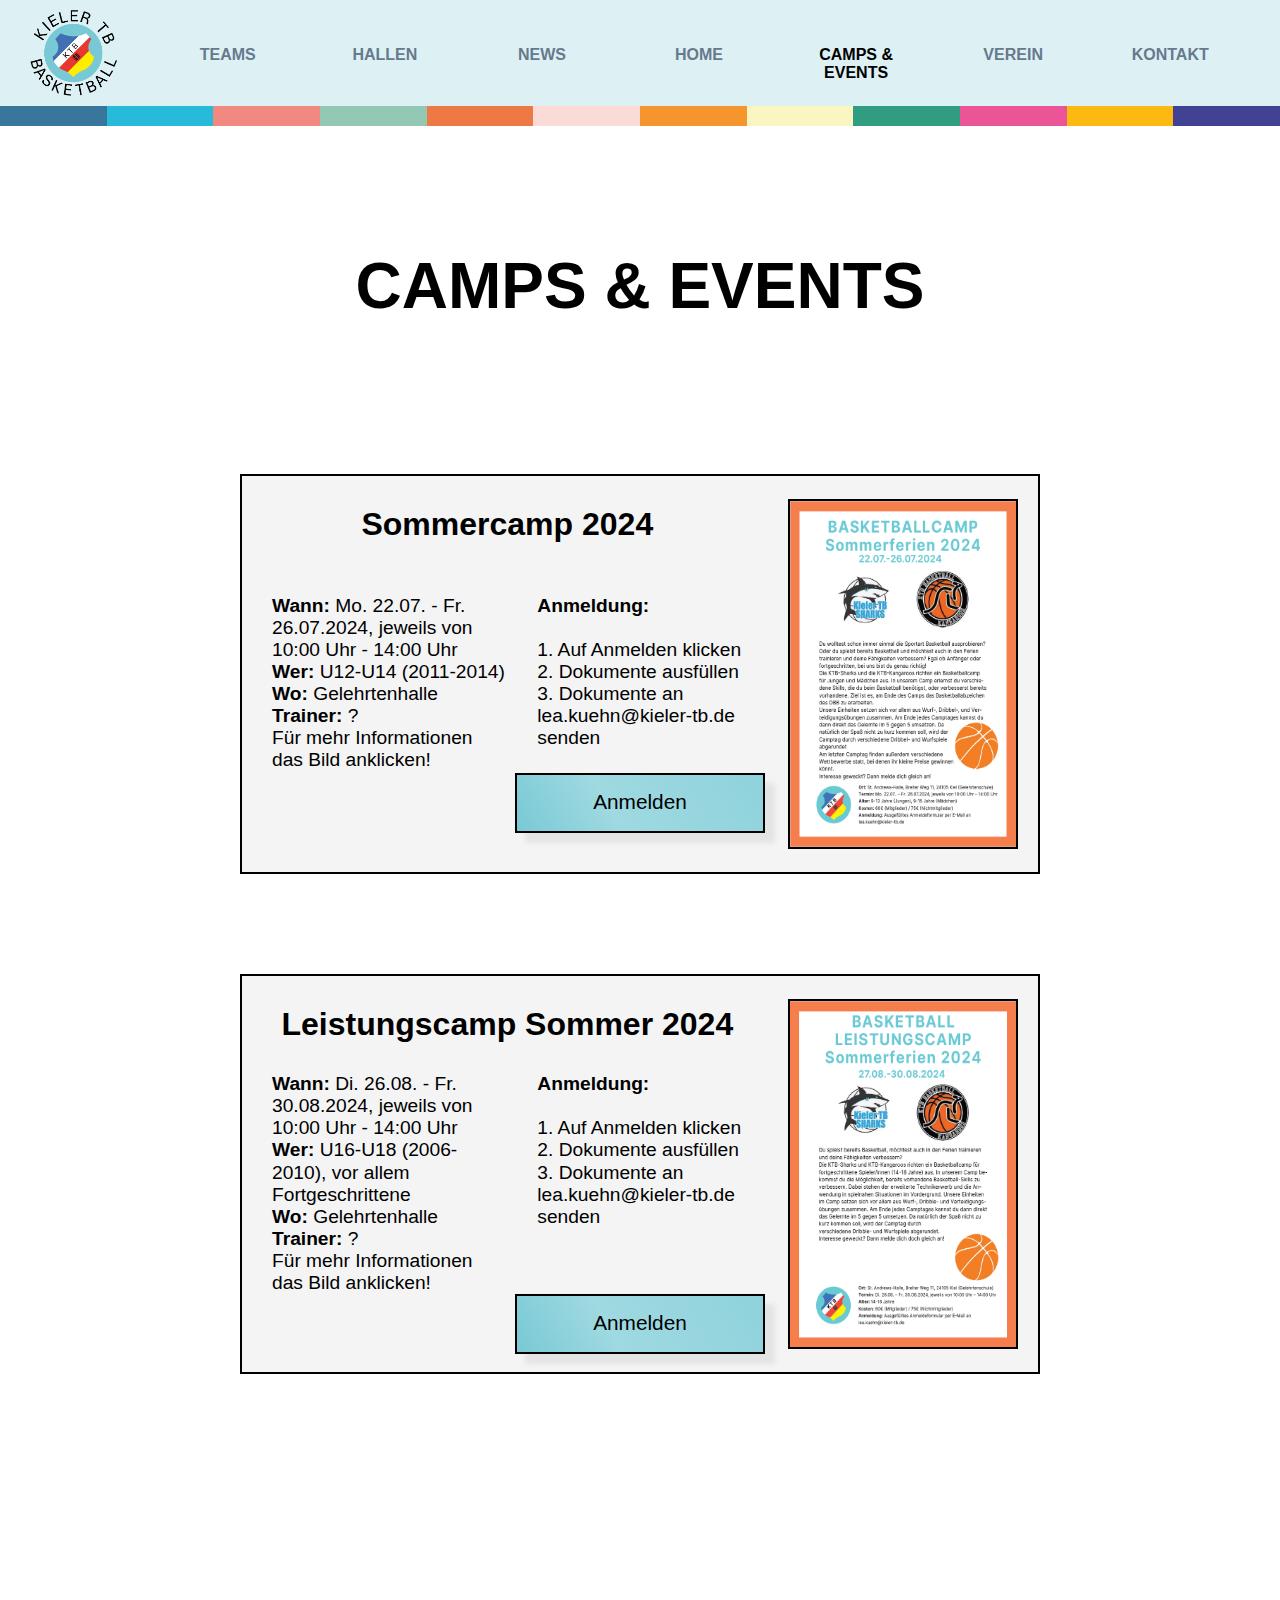
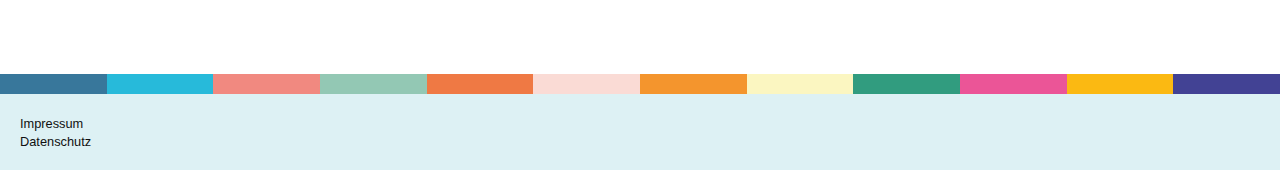
==== commit 9ba996c0: "5" ====
--- a/camps-events.html
+++ b/camps-events.html
@@ -70,7 +70,7 @@
         <div class="camps-events-1">
           <h4>Leistungscamp Sommer 2024</h4>
           <p><b>Wann:</b> Di. 26.08. - Fr. 30.08.2024, jeweils von 10:00 Uhr - 14:00 Uhr <br>
-            <b>Wer:</b> U6-U18 (2006-2010), vor allem Fortgeschrittene <br>
+            <b>Wer:</b> U16-U18 (2006-2010), vor allem Fortgeschrittene <br>
             <b>Wo:</b> Gelehrtenhalle <br>
             <b>Trainer:</b> ?<br>
             Für mehr Informationen das Bild anklicken!
--- a/styles.css
+++ b/styles.css
@@ -642,6 +642,7 @@
         .teams-table {
             width: 80vw;
             max-width: 350px;
+            overflow-x: auto;
         }
 
         .teams-table, th, td {
@@ -1230,7 +1231,7 @@
             width: 20vw;
             height: 70px;
             margin-left: calc(5px + 60vw);
-            z-index: 10000;
+            z-index: 0;
             position: relative;
             display: inline-block;
             top: -70px;
@@ -1247,7 +1248,7 @@
             height: 70px;
             top:-143px;
             margin-left: calc(5px + 60vw);
-            z-index: 0;
+            z-index: -1;
             position: relative;
             display: inline-block;
         }
@@ -1258,7 +1259,7 @@
             position: absolute;
             background-color: #f9f9f9;
             border: 2px solid var(--color-2);
-            z-index: 1;
+            z-index: -1;
             margin-top: 68px;
             width: 18vw;
             height: 210px;
@@ -1311,7 +1312,7 @@
             width: 30vw;
             height: 70px;
             margin-left: calc(5px + 60vw);
-            z-index: 10000;
+            z-index: 0;
             position: relative;
             display: inline-block;
             top: -70px;
@@ -1328,7 +1329,7 @@
             height: 70px;
             top:-143px;
             margin-left: calc(5px + 60vw);
-            z-index: 0;
+            z-index: -1;
             position: relative;
             display: inline-block;
         }
@@ -1339,7 +1340,7 @@
             position: absolute;
             background-color: #f9f9f9;
             border: 2px solid var(--color-2);
-            z-index: 1;
+            z-index: -1;
             margin-top: 68px;
             width: 25vw;
             height: 210px;
@@ -1769,7 +1770,7 @@
     @media only screen and (max-width: 799px) {
 
         .home-section-1 {
-            height: calc(100vh - 70px);
+            height: 190vw;
             background-color: var(--color-4);
             margin-top: 70px;
         }
@@ -2408,7 +2409,7 @@
         }
 
         .verein-section-3a:target > .verein-zeitnehmer {
-            margin: 70px 0 70px calc(40vw - 30px);
+            margin: 70px 0 70px calc(60vw - 300px);
         }
 
         .verein-section-3a:target > .verein-24-zeitnehmer {
@@ -4076,6 +4077,7 @@
         .teams-table {
             width: 80vw;
             max-width: 350px;
+            overflow-x: auto;
         }
 
         .teams-table, th, td {
@@ -4664,7 +4666,7 @@
             width: 20vw;
             height: 70px;
             margin-left: calc(5px + 60vw);
-            z-index: 10000;
+            z-index: 0;
             position: relative;
             display: inline-block;
             top: -70px;
@@ -4681,7 +4683,7 @@
             height: 70px;
             top:-143px;
             margin-left: calc(5px + 60vw);
-            z-index: 0;
+            z-index: -1;
             position: relative;
             display: inline-block;
         }
@@ -4692,7 +4694,7 @@
             position: absolute;
             background-color: #f9f9f9;
             border: 2px solid var(--color-2);
-            z-index: 1;
+            z-index: -1;
             margin-top: 68px;
             width: 18vw;
             height: 210px;
@@ -4745,7 +4747,7 @@
             width: 30vw;
             height: 70px;
             margin-left: calc(5px + 60vw);
-            z-index: 10000;
+            z-index: 0;
             position: relative;
             display: inline-block;
             top: -70px;
@@ -4762,7 +4764,7 @@
             height: 70px;
             top:-143px;
             margin-left: calc(5px + 60vw);
-            z-index: 0;
+            z-index: -1;
             position: relative;
             display: inline-block;
         }
@@ -4773,7 +4775,7 @@
             position: absolute;
             background-color: #f9f9f9;
             border: 2px solid var(--color-2);
-            z-index: 1;
+            z-index: -1;
             margin-top: 68px;
             width: 25vw;
             height: 210px;
@@ -5203,7 +5205,7 @@
     @media only screen and (max-width: 799px) {
 
         .home-section-1 {
-            height: calc(100vh - 70px);
+            height: 190vw;
             background-color: var(--color-4);
             margin-top: 70px;
         }
@@ -5842,7 +5844,7 @@
         }
 
         .verein-section-3a:target > .verein-zeitnehmer {
-            margin: 70px 0 70px calc(40vw - 30px);
+            margin: 70px 0 70px calc(60vw - 300px);
         }
 
         .verein-section-3a:target > .verein-24-zeitnehmer {
@@ -6838,4 +6840,3409 @@
         font-size: 1.5rem;
         margin-bottom: 5px;
     }
+}
+
+/** Safari *//** Safari *//** Safari *//** Safari *//** Safari *//** Safari *//** Safari *//** Safari *//** Safari *//** Safari *//** Safari */
+@media not all and (min-resolution:.001dpcm) {
+
+    @media only screen and (max-width: 1342px) and (min-width: 756px) {
+        .camps-events-nav-item {
+            padding-top: 12px;
+            display: block;
+            height: 55px;
+            text-align: center;
+            margin-top: 0px;
+            font-weight: bold;
+            color: #67798D;
+            transition: color 0.2s linear;
+        }
+    }
+
+    @media only screen and (min-width: 1343px) {
+
+        .camps-events-nav-item {
+            padding-top: 20px;
+            display: block;
+            height: 55px;
+            text-align: center;
+            margin-top: 0px;
+            font-weight: bold;
+            color: #67798D;
+            transition: color 0.2s linear;
+        }
+    }
+
+    @media only screen and (min-width: 800px) {
+
+        html {
+            scroll-behavior: smooth;
+            overflow-x: hidden;
+        }
+
+        a {
+            text-decoration: none;
+        }
+        
+        ul {
+            list-style-type: none;
+        }
+        
+        body {
+            background: var(--color-4);
+            color: var(--color-2);
+            font-family: Helvetica;
+            margin: 0;
+            padding: 0;
+            width: 100%;
+            overflow-x: hidden;
+        }
+
+        .header-schmal {
+            display: none;
+        }
+        
+        header {
+            width: calc(100% + 20px);
+            height: 106px;
+            background-color: #DDF1F4;
+            display: flex;
+            justify-content: space-between;
+            align-items: center;
+            position: fixed;
+            top: 0;
+            margin-left: -20px;
+            padding-right: 20px;
+            z-index: 10;
+        }
+            
+        header h2 a {
+            font-size: 3rem;
+            text-decoration: none;
+            color: var(--color-6);
+            font-weight: bold;
+            padding-left: 20px;
+        }
+        
+        .logo-hilfe {
+            height: 100px;
+            background-color: transparent;
+            padding: 0.4rem;
+            padding: 12px 20px 0 30px;
+            z-index: 0;
+        }
+            
+        .nav-bar-breit {
+            width: 100%;
+            height: 100px;
+        }
+            
+        .nav-list {
+            display: flex;
+            justify-content: space-evenly;
+            flex-wrap: wrap;
+            align-items: center;
+            padding-inline-start: 0;
+            margin-block: 0;
+            height: 100%;
+        }
+            
+        .nav-item {
+            padding-top: 20px;
+            display: block;
+            height: 55px;
+            text-align: center;
+            margin-top: 0px;
+            font-weight: bold;
+            color: #67798D;
+            transition: color 0.2s linear;
+        }
+            
+        .nav-item:hover {
+            cursor: pointer;
+            color: var(--color-2);
+        }
+
+        .camps-events-nav-item:hover {
+            cursor: pointer;
+            color: var(--color-2);
+        }
+        
+        .active {
+            color: var(--color-2);
+        }
+        
+        ul > a {
+            color: inherit;
+            text-decoration: none;
+            width: 12%;
+        }
+        
+        h1 {
+            font-size: 1.5rem;
+        }
+
+        h3 {
+            font-size: 4rem;
+            text-align: center;
+            padding: 50px;
+            margin-top: 200px;
+        }
+        
+        main {
+            margin-top: 70px;
+        }
+        
+        footer {
+            background-color: #DDF1F4;
+            margin-top: 200px;
+            width: 100%;
+            padding: 20px;
+        }
+
+        footer > p > a {
+            font-size: 0.8rem;
+            color: #101010;
+        }
+
+        .bunte-linie-header {
+            position: fixed;
+            height: 20px;
+            width: 100vw;
+            background-color: #DDF1F4;
+            margin-top: 106px;
+            background: linear-gradient(
+                90deg, 
+                #38779B 8.3333%, 
+                #27BADA 8.333%, #27BADA 16.666%, 
+                #F18980 16.666%, #F18980 25%, 
+                #93C8B4 25%, #93C8B4 33.333%,
+                #EF7944 33.333%, #EF7944 41.666%,
+                #FADBD5 41.666%, #FADBD5 50%,
+                #F4952D 50%, #F4952D 58.333%,
+                #FBF6C1 58.333%, #FBF6C1 66.666%,
+                #319C7F 66.666%, #319C7F 75%,
+                #EB5597 75%, #EB5597 83.333%,
+                #FBB912 83.333%, #FBB912 91.666%,
+                #424294 91.666%, #424294 100%
+            );
+            z-index: 1000;
+        }
+
+        .bunte-linie-header-home {
+            position: fixed;
+            height: 20px;
+            width: 100vw;
+            background-color: #DDF1F4;
+            margin-top: 106px;
+            background: linear-gradient(
+                90deg, 
+                #38779B 8.3333%, 
+                #27BADA 8.333%, #27BADA 16.666%, 
+                #F18980 16.666%, #F18980 25%, 
+                #93C8B4 25%, #93C8B4 33.333%,
+                #EF7944 33.333%, #EF7944 41.666%,
+                #FADBD5 41.666%, #FADBD5 50%,
+                #F4952D 50%, #F4952D 58.333%,
+                #FBF6C1 58.333%, #FBF6C1 66.666%,
+                #319C7F 66.666%, #319C7F 75%,
+                #EB5597 75%, #EB5597 83.333%,
+                #FBB912 83.333%, #FBB912 91.666%,
+                #424294 91.666%, #424294 100%
+            );
+        }
+
+
+        .bunte-linie-footer {
+            position: relative;
+            top: 200px;
+            height: 20px;
+            width: 100vw;
+            background-color: #DDF1F4;
+            background: linear-gradient(
+                90deg, 
+                #38779B 8.3333%, 
+                #27BADA 8.333%, #27BADA 16.666%, 
+                #F18980 16.666%, #F18980 25%, 
+                #93C8B4 25%, #93C8B4 33.333%,
+                #EF7944 33.333%, #EF7944 41.666%,
+                #FADBD5 41.666%, #FADBD5 50%,
+                #F4952D 50%, #F4952D 58.333%,
+                #FBF6C1 58.333%, #FBF6C1 66.666%,
+                #319C7F 66.666%, #319C7F 75%,
+                #EB5597 75%, #EB5597 83.333%,
+                #FBB912 83.333%, #FBB912 91.666%,
+                #424294 91.666%, #424294 100%
+            );
+        }
+    }
+
+    @media only screen and (max-width: 799px) {
+
+        html {
+            scroll-behavior: smooth;
+            overflow-x: hidden;
+        }
+
+        a {
+            text-decoration: none;
+        }
+        
+        ul {
+            list-style-type: none;
+        }
+        
+        body {
+            background: var(--color-4);
+            color: var(--color-2);
+            font-family: Helvetica;
+            margin: 0;
+            padding: 0;
+            width: 100vw;
+            overflow-x: hidden;
+        }
+
+        .header-breit {
+            display: none;
+        }
+        
+        header {
+            width: calc(100vw + 20px);
+            height: 106px;
+            background-color: #DDF1F4;
+            display: flex;
+            justify-content: space-between;
+            align-items: center;
+            position: fixed;
+            top: 0;
+            margin-left: -20px;
+            padding-right: 20px;
+            z-index:10;
+        }
+
+        .kontakt-header {
+            width: calc(100vw + 20px);
+            height: 106px;
+            background-color: #DDF1F4;
+            display: flex;
+            justify-content: space-between;
+            align-items: center;
+            position: fixed;
+            top: 0;
+            margin-left: -20px;
+            padding-right: 20px;
+            z-index:10;
+        }
+            
+        header h2 a {
+            font-size: 4vw;
+            text-decoration: none;
+            color: var(--color-6);
+            font-weight: bold;
+            padding-left: 20px;
+            padding-bottom: 100px;
+            margin-left: -10vw;
+        }
+        
+        .logo {
+            height: 100px;
+            background-color: transparent;
+            padding: 0.4rem;
+            padding: 12px 20px 0 30px;
+            z-index: 0;
+            margin-left: 10vw;
+        }
+
+        .logo-hilfe {
+            display: none;
+        }
+
+        .nav-dropbtn {
+            background-color: #DDF1F4;
+            border: 2px solid var(--color-2);
+            border-radius: 10px;
+            color: var(--color-2);
+            padding: 16px;
+            font-size: 2rem;
+            cursor: pointer;
+            width: 70px;
+            height: 50px;
+            z-index: 2000;
+        }
+
+        .nav-dropbtn > hr {
+            width: 30px;
+            border: 1px solid var(--color-2);
+            position: relative;
+        }
+
+        .nav-dropbtn > hr:nth-last-of-type(1) {
+            top: -10px;
+        }
+
+        .nav-dropbtn > hr:nth-last-of-type(2) {
+            top: 0px;
+        }
+
+        .nav-dropbtn > hr:nth-last-of-type(3) {
+            top: 10px;
+        }
+
+        .nav-dropdown {
+            position: relative;
+            display: inline-block;
+            height: 50px;
+            z-index: 2000;
+        }
+
+        .nav-dropdown-content {
+            position: absolute;
+            background-color: #DDF1F4;
+            border: 2px solid black;
+            opacity: 0;
+            transition: all 0.25s ease-in; /* here */
+            transform: translateY(-10px); /* here */
+            margin-top: 2px;
+            margin-left: calc(70px - 30vw);
+            width: 30vw;
+            z-index: 2000;
+            pointer-events: none;
+        }
+
+        .active {
+            color: var(--color-2) !important;
+        }
+
+        .nav-dropdown-content > a {
+            color: #67798D;
+            padding: 12px 16px;
+            text-decoration: none;
+            display: block;
+            transition: color 0.3s;
+        }
+
+        .nav-dropdown-content > a:hover {
+            color: var(--color-2);
+        }
+
+        .nav-dropdown:hover .nav-dropdown-content {
+            transform: translateY(0); /* here */
+            opacity: 1; /* here */
+            z-index: 2000;
+            pointer-events: all;
+        }
+
+        .nav-dropdown:hover {
+            height: 200px;
+            margin-top: 150px;
+        }
+        
+        h1 {
+            font-size: 1.5rem;
+        }
+
+        h3 {
+            font-size: 4rem;
+            text-align: center;
+            padding: 50px;
+            margin-top: 200px;
+        }
+        
+        main {
+            margin-top: 70px;
+        }
+        
+        footer {
+            background-color: #DDF1F4;
+            margin-top: 200px;
+            width: 100%;
+            padding: 20px;
+        }
+
+        footer > p > a {
+            font-size: 0.8rem;
+            color: #101010;
+        }
+
+        .bunte-linie-header {
+            position: fixed;
+            height: 20px;
+            width: 100vw;
+            background-color: #DDF1F4;
+            margin-top: 106px;
+            background: linear-gradient(
+                90deg, 
+                #38779B 12.5%, 
+                #27BADA 12.5%, #27BADA 25%, 
+                #F18980 25%, #F18980 37.5%, 
+                #93C8B4 37.5%, #93C8B4 50%,
+                #EF7944 50%, #EF7944 62.5%,
+                #FADBD5 62.5%, #FADBD5 75%,
+                #F4952D 75%, #F4952D 87.5%,
+                #FBF6C1 87.5%, #FBF6C1 100%
+            );
+            z-index: 1;
+        }
+
+        .bunte-linie-header-home {
+            position: fixed;
+            height: 20px;
+            width: 100vw;
+            background-color: #DDF1F4;
+            margin-top: 106px;
+            background: linear-gradient(
+                90deg, 
+                #38779B 12.5%, 
+                #27BADA 12.5%, #27BADA 25%, 
+                #F18980 25%, #F18980 37.5%, 
+                #93C8B4 37.5%, #93C8B4 50%,
+                #EF7944 50%, #EF7944 62.5%,
+                #FADBD5 62.5%, #FADBD5 75%,
+                #F4952D 75%, #F4952D 87.5%,
+                #FBF6C1 87.5%, #FBF6C1 100%
+            );
+        }
+
+        .bunte-linie-footer {
+            position: relative;
+            top: 200px;
+            height: 20px;
+            width: 100vw;
+            background-color: #DDF1F4;
+            background: linear-gradient(
+                90deg, 
+                #38779B 12.5%, 
+                #27BADA 12.5%, #27BADA 25%, 
+                #F18980 25%, #F18980 37.5%, 
+                #93C8B4 37.5%, #93C8B4 50%,
+                #EF7944 50%, #EF7944 62.5%,
+                #FADBD5 62.5%, #FADBD5 75%,
+                #F4952D 75%, #F4952D 87.5%,
+                #FBF6C1 87.5%, #FBF6C1 100%
+            );
+        }
+    }
+
+    *  {
+        font-size: 16px;
+        font-family: Arial, sans-serif;
+        box-sizing: border-box;
+        padding: 0;
+        margin: 0;
+
+        --color-1: #78C9D5;
+        --color-2: black;
+        --color-3: #f4f4f4;
+        --color-4: white;
+        --color-5: #e4e4e4;
+    }
+
+
+    /*TEAMS*//*TEAMS*//*TEAMS*//*TEAMS*//*TEAMS*//*TEAMS*//*TEAMS*//*TEAMS*//*TEAMS*//*TEAMS*//*TEAMS*//*TEAMS*//*TEAMS*//*TEAMS*//*TEAMS*//*TEAMS*/
+
+    @media only screen and (max-width: 599px) {
+
+        .teams-section-1 {
+            background: linear-gradient(
+                var(--color-4) 70%, var(--color-3)
+            );
+            height: 500px;
+            width: 100vw;
+        }
+
+        .teams-section-3 {
+            background: linear-gradient(
+                var(--color-3), var(--color-4)
+            );
+            height: 50px;
+            width: 100vw;
+        }
+
+        /* Style The Dropdown Button */
+        .dropbtn-1, .dropbtn-2, .dropbtn-3, .dropbtn-4{
+            background-color: var(--color-3);
+            color: var(--color-2);
+            padding: 16px;
+            font-size: 16px;
+            border: 2px solid var(--color-2);
+            cursor: pointer;
+            width: 40vw;
+            height: 70px;
+            margin-left: 30vw;
+            margin-top: 20px;
+            transition: all 0.25s ease-in;
+        }
+
+        /* Dropdown Content (Hidden by Default) */
+        .dropdown-content-1, .dropdown-content-2, .dropdown-content-3, .dropdown-content-4 {
+            opacity: 0;
+            position: absolute;
+            background-color: #f9f9f9;
+            border: 2px solid var(--color-2);
+            z-index: 1;
+            margin-top: -2px;
+            margin-left: 30vw;
+            width: 30vw;
+            transition: all 0.25s ease-in; /* here */
+            transform: translateY(-10px); /* here */
+        }
+
+        /* Links inside the dropdown */
+        .dropdown-content-1 > a > div, .dropdown-content-2 > a > div, .dropdown-content-3 > a > div, .dropdown-content-4 > a > div  {
+            color: var(--color-2);
+            padding: 12px 16px;
+            text-decoration: none;
+            display: block;
+            transition: color 0.3s;
+        }
+
+        .dropdown-content-1 > a > div:hover, .dropdown-content-2 > a > div:hover, .dropdown-content-3 > a > div:hover, .dropdown-content-4 > a > div:hover  {
+            color: var(--color-1);
+        }
+
+        /* Change color of dropdown links on hover */
+        .dropdown-content a:hover {background-color: #f1f1f1}
+
+        /* Show the dropdown menu on hover */
+        .dropdown-1:hover .dropdown-content-1 {
+            transform: translateY(0); /* here */
+            opacity: 1; /* here */
+        }
+
+        .dropdown-2:hover .dropdown-content-2 {
+            transform: translateY(0); /* here */
+            opacity: 1; /* here */
+        }
+
+        .dropdown-3:hover .dropdown-content-3 {
+            transform: translateY(0); /* here */
+            opacity: 1; /* here */
+        }
+
+        .dropdown-4:hover .dropdown-content-4 {
+            transform: translateY(0); /* here */
+            opacity: 1; /* here */
+        }  
+
+        .dropdown-1:hover ~ .dropdown-2 > .dropbtn-2 {
+            margin-top: 150px;
+        }
+
+        .dropdown-2:hover ~ .dropdown-3 > .dropbtn-3 {
+            margin-top: 150px;
+        }
+
+        .dropdown-3:hover ~ .dropdown-4 > .dropbtn-4 {
+            margin-top: 250px;
+        }
+
+    }
+
+    @media only screen and (max-width: 599px){
+
+        .teams-section-2 {
+            background-color: var(--color-3);
+            padding-top: 50px;
+            padding-bottom: 100px;
+        }
+
+        .teams-section-2a {
+            background-color: var(--color-4);
+            border: 2px solid var(--color-2);
+            width: 90vw;
+            height: fit-content;
+            margin: 50px auto;
+            scroll-margin-top: 140px;
+        }
+
+        .teams-section-2a > h4 {
+            font-size: 2rem;
+            text-align: center;
+            margin: 30px 20px 0 20px;
+        }
+
+        .teams-section-2a > img {
+            top: 450px;
+            width: 80vw;
+            height: 50.4vw;
+            border: 2px solid var(--color-2);
+            box-shadow: 10px 10px 5px var(--color-3);
+            margin: 20px 0 0 20px;
+        }
+
+        .teams-section-2a > hr {
+            display: none;
+        }
+
+        .teams-section-2a > div > h5 > b {
+            font-size: 1.3rem;
+            margin-left: 20px;
+        }
+
+        .teams-table {
+            width: 50vw;
+            max-width: 350px;
+            overflow-x: auto;
+        }
+
+        .teams-table, th, td {
+            border: 2px solid var(--color-2);
+            border-collapse: collapse;
+            padding: 5px;
+            margin: 5px 20px 0 20px;
+        }
+
+        .teams-th {
+            font-size: 1.2rem;
+        }
+
+        .teams-kontakt {
+            position: relative;
+            top: -240px;
+            grid-area: 4 / 1 / 4 / 1;
+            margin-top: 290px;
+            margin-left: 20px;
+            width: 300px;
+        }
+
+        .teams-kontakt > p > b {
+            font-size: 1.3rem;
+            font-weight: 800;
+        }
+
+        .teams-kontakt > p:last-of-type  {
+            font-size: 1.2rem;
+            margin-top: 10px;
+        }
+
+        .teams-kontakt > a:hover {
+            color: var(--color-1);
+        }
+
+        .teams-kontakt > a {
+            color: var(--color-2);
+            transition: color 0.2s;
+            font-size: 1.2rem;
+            margin-left: 3px;
+        }
+
+        .teams-section-2a > a {
+            grid-area: 4 / 3 / 4 / 3;
+        }
+
+        .teams-section-2a > a > div {
+            background: linear-gradient(
+                60deg, var(--color-1), #9FD9E1 20%, var(--color-1)
+            )var(--x, 0)/ 200%;
+            width: 70%;
+            min-width: 190px;
+            padding-top: 15px;
+            height: 60px;
+            margin: -180px 20px 20px 13vw;
+            text-align: center;
+            border: 2px solid var(--color-2);
+            color: var(--color-2);
+            font-size: 1.3rem;
+            transition: 0.5s;
+            box-shadow: 10px 10px 5px var(--color-5);
+        }
+
+        .teams-section-2a > a > div:hover {
+            --x: 100%; 
+        }
+
+        .teams-section-2a > p:first-of-type {
+            font-size: 1rem;
+            margin: 30px 20px 30px 20px;
+            width: 80vw;
+            text-align: justify;
+            overflow-y: overlay;
+            scrollbar-color: var(--color-1);
+        }
+
+    }
+
+
+    @media only screen and (min-width: 1218px) {
+
+        .teams-section-2 {
+            background-color: var(--color-3);
+            padding-top: 50px;
+            padding-bottom: 100px;
+        }
+
+        .teams-section-2a {
+            background-color: var(--color-4);
+            border: 2px solid var(--color-2);
+            width: 90vw;
+            height: calc(710px + 20vw);
+            margin: 50px auto;
+            display: grid;
+            grid-template-columns: 1fr 1fr 1fr;
+            grid-template-rows: 0.5fr 3fr 2fr 1fr;
+            scroll-margin-top: 140px;
+        }
+
+        .teams-section-2a > h4 {
+            grid-area: 1 / 1 / 1 / 4;
+            font-size: 2rem;
+            text-align: center;
+            margin-top: 30px;
+        }
+
+        .teams-section-2a > img {
+            grid-area: 2 / 1 / 2 / 3;
+            width: 50vw;
+            height: 31.5vw;
+            border: 2px solid var(--color-2);
+            box-shadow: 10px 10px 5px var(--color-3);
+            margin: 20px 0 0 20px;
+        }
+
+        .teams-section-2a > hr:first-of-type {
+            grid-area: 3 / 1 / 5 / 1;
+            width: 0;
+            height: 94%;
+            border: 1px solid var(--color-2);
+            margin: 12px 0 0 calc(300px + 5vw);
+        }
+
+        .teams-section-2a > hr:last-of-type {
+            grid-area: 3 / 2 / 5 / 2;
+            width: 0;
+            height: 94%;
+            border: 1px solid var(--color-2);
+            margin: 12px 0 0 calc(-252px + 21vw);
+        }
+
+        .teams-section-2a > div {
+            grid-area: 3 / 1 / 5 / 1;
+        }
+
+        .teams-section-2a > div > h5 > b {
+            font-size: 1.3rem;
+            margin-left: 20px;
+        }
+
+        .teams-section-2a > div > h5 {
+            margin: 40px 20px 0 0;
+        }
+
+        .teams-table {
+            width: 300px;
+        }
+
+        .teams-table, th, td {
+            border: 2px solid var(--color-2);
+            border-collapse: collapse;
+            padding: 10px;
+            margin-left: 20px;
+            margin-top: 5px;
+        }
+
+        .teams-kontakt {
+            grid-area: 3 / 2 / 5 / 2;
+            margin-top: 40px;
+            margin-left: calc(270px + 10vw);
+            width: 19vw;
+        }
+
+        .teams-kontakt > p > b {
+            font-size: 1.3rem;
+            font-weight: 800;
+        }
+
+        .teams-kontakt > p:last-of-type  {
+            font-size: 1.2rem;
+            margin-top: 10px;
+        }
+
+        .teams-kontakt > a:hover {
+            color: var(--color-1);
+        }
+
+        .teams-kontakt > a {
+            color: var(--color-2);
+            transition: color 0.2s;
+            font-size: 1.2rem;
+            margin-left: 3px;
+        }
+
+        .teams-section-2a > a {
+            grid-area: 4 / 1 / 4 / 1;
+        }
+
+        .teams-section-2a > a > div {
+            background: linear-gradient(
+                60deg, var(--color-1), #9FD9E1 20%, var(--color-1)
+            )var(--x, 0)/ 200%;
+            width: 50%;
+            min-width: 250px;
+            max-width: 300px;
+            padding-top: 15px;
+            height: 60px;
+            margin-left: 20px;
+            margin-top: 55px;
+            text-align: center;
+            border: 2px solid var(--color-2);
+            color: var(--color-2);
+            font-size: 1.3rem;
+            transition: 0.5s;
+            box-shadow: 10px 10px 5px var(--color-5);
+        }
+
+        .teams-section-2a > a > div:hover {
+            --x: 100%; 
+        }
+
+        .teams-section-2a > p:first-of-type {
+            grid-area: 2 / 3 / 4 / 3;
+            margin-left: calc(-50px - 12vw);
+            margin-top: 20px;
+            width: 150%;
+            text-align: justify;
+            font-size: 1rem;
+        }
+
+        .klein {
+            font-size: 0.8rem;
+        }
+
+    }
+
+    @media only screen and (min-width: 600px) and (max-width: 1217px){
+
+        .hide {
+            display: none;
+        }
+
+        .teams-section-2 {
+            background-color: var(--color-3);
+            padding-top: 50px;
+            padding-bottom: 100px;
+        }
+
+        .teams-section-2a {
+            background-color: var(--color-4);
+            border: 2px solid var(--color-2);
+            width: 90vw;
+            height: calc(670px + 20vw);
+            margin: 50px auto;
+            display: grid;
+            grid-template-columns: 1fr 1fr 1fr;
+            grid-template-rows: 1fr 3fr 2fr 1fr;
+            scroll-margin-top: 140px;
+        }
+
+        .teams-section-2a > h4 {
+            grid-area: 1 / 1 / 1 / 4;
+            font-size: 2rem;
+            text-align: center;
+            margin-top: 30px;
+        }
+
+        .teams-section-2a > img {
+            top: 450px;
+            grid-area: 2 / 1 / 2 / 3;
+            width: 50vw;
+            height: 31.5vw;
+            border: 2px solid var(--color-2);
+            box-shadow: 10px 10px 5px var(--color-3);
+            margin: 20px 0 0 20px;
+        }
+
+        .teams-section-2a > hr:first-of-type {
+            grid-area: 3 / 1 / 5 / 1;
+            width: 49.5vw;
+            height: 0;
+            border: 1px solid var(--color-2);
+            margin-left: 12px;
+            position: relative;
+            top: calc(-230px + 10vw);
+            
+        }
+
+        .teams-section-2a > hr:last-of-type {
+            grid-area: 2 / 1 / 2 / 3;
+            width: 0;
+            /*height: 92%;*/
+            height: calc(646px - 11.5vw - 90px);
+            border: 1px solid var(--color-2);
+            margin: calc(31.5vw + 30px) 0 0 calc(50vw + 18px);
+            
+        }
+
+        .teams-section-2a > div {
+            grid-area: 3 / 1 / 5 / 1;
+        }
+
+        .teams-section-2a > div > h5 > b {
+            font-size: 1.3rem;
+            margin-left: 20px;
+        }
+
+        .teams-section-2a > div > h5 {
+            position: relative;
+            top: calc(-540px + 10vw);
+        }
+
+        .teams-table {
+            width: 280px;
+            position: relative;
+            top: calc(-540px + 10vw);
+        }
+
+        .teams-table, th, td {
+            border: 2px solid var(--color-2);
+            border-collapse: collapse;
+            padding: 5px;
+            margin: 5px 20px 0 20px;
+        }
+
+        .teams-th {
+            font-size: 1.2rem;
+        }
+
+        .teams-kontakt {
+            position: relative;
+            top: calc(-500px + 10vw);
+            grid-area: 4 / 1 / 4 / 1;
+            margin-top: 290px;
+            margin-left: 20px;
+            width: 300px;
+        }
+
+        .teams-kontakt > p > b {
+            font-size: 1.3rem;
+            font-weight: 800;
+        }
+
+        .teams-kontakt > p:last-of-type  {
+            font-size: 1.2rem;
+            margin-top: 10px;
+        }
+
+        .teams-kontakt > a:hover {
+            color: var(--color-1);
+        }
+
+        .teams-kontakt > a {
+            color: var(--color-2);
+            transition: color 0.2s;
+            font-size: 1.2rem;
+            margin-left: 3px;
+        }
+
+        .teams-section-2a > a {
+            grid-area: 4 / 3 / 4 / 3;
+        }
+
+        .teams-section-2a > a > div {
+            background: linear-gradient(
+                60deg, var(--color-1), #9FD9E1 20%, var(--color-1)
+            )var(--x, 0)/ 200%;
+            width: 70%;
+            min-width: 190px;
+            padding-top: 15px;
+            height: 60px;
+            margin-left: calc(-110px + 10vw);
+            margin-right: 20px;
+            margin-top: -80px;
+            text-align: center;
+            border: 2px solid var(--color-2);
+            color: var(--color-2);
+            font-size: 1.3rem;
+            transition: 0.5s;
+            box-shadow: 10px 10px 5px var(--color-5);
+        }
+
+        .teams-section-2a > a > div:hover {
+            --x: 100%; 
+        }
+
+        .teams-section-2a > p:first-of-type {
+            font-size: 1rem;
+            margin: 30px 25px 100px calc(-15vw + 37px);
+            width: 130%;
+            text-align: justify;
+            overflow-y: overlay;
+            scrollbar-color: var(--color-1);
+        }
+
+    }
+
+    @media only screen and (min-width: 600px) {
+
+        .teams-section-1 {
+            background: linear-gradient(
+                var(--color-4) 70%, var(--color-3)
+            );
+            height: 200px;
+            width: 100vw;
+            display: flex;
+            justify-content: space-evenly;
+        }
+
+        .teams-section-3 {
+            background: linear-gradient(
+                var(--color-3), var(--color-4)
+            );
+            height: 50px;
+            width: 100vw;
+        }
+
+        /* Style The Dropdown Button */
+        .dropbtn-1, .dropbtn-2, .dropbtn-3, .dropbtn-4 {
+            background-color: var(--color-3);
+            color: var(--color-2);
+            padding: 16px;
+            font-size: 16px;
+            border: 2px solid var(--color-2);
+            cursor: pointer;
+            width: 20vw;
+            height: 70px;
+        }
+
+        /* The container <div> - needed to position the dropdown content */
+        .dropdown {
+            position: relative;
+            display: inline-block;
+        }
+
+        /* Dropdown Content (Hidden by Default) */
+        .dropdown-content-1, .dropdown-content-2, .dropdown-content-3, .dropdown-content-4 {
+            position: absolute;
+            background-color: #f9f9f9;
+            border: 2px solid var(--color-2);
+            z-index: 1;
+            margin-top: -2px;
+            width: 18vw;
+            opacity: 0;
+            transition: all 0.25s ease-in; /* here */
+            transform: translateY(-10px); /* here */
+        }
+
+        /* Links inside the dropdown */
+        .dropdown-content-1 > a > div, .dropdown-content-2 > a > div, .dropdown-content-3 > a > div, .dropdown-content-4 > a > div  {
+            color: var(--color-2);
+            padding: 12px 16px;
+            text-decoration: none;
+            display: block;
+            transition: color 0.3s;
+        }
+
+        .dropdown-content-1 > a > div:hover, .dropdown-content-2 > a > div:hover, .dropdown-content-3 > a > div:hover, .dropdown-content-4 > a > div:hover  {
+            color: var(--color-1);
+        }
+
+        /* Change color of dropdown links on hover */
+        .dropdown-content a:hover {background-color: #f1f1f1}
+
+        /* Show the dropdown menu on hover */
+        .dropdown-1:hover .dropdown-content-1 {
+            transform: translateY(0); /* here */
+            opacity: 1; /* here */
+        }
+
+        .dropdown-2:hover .dropdown-content-2 {
+            transform: translateY(0); /* here */
+            opacity: 1; /* here */
+        }
+
+        .dropdown-3:hover .dropdown-content-3 {
+            transform: translateY(0); /* here */
+            opacity: 1; /* here */
+        }
+
+        .dropdown-4:hover .dropdown-content-4 {
+            transform: translateY(0); /* here */
+            opacity: 1; /* here */
+        }
+
+        /* Change the background color of the dropdown button when the dropdown content is shown */
+        .dropdown:hover .dropbtn {
+            background-color: #3e8e41;
+        }
+
+    }
+
+
+    /*HALLEN*//*HALLEN*//*HALLEN*//*HALLEN*//*HALLEN*//*HALLEN*//*HALLEN*//*HALLEN*//*HALLEN*//*HALLEN*//*HALLEN*//*HALLEN*//*HALLEN*//*HALLEN*/
+
+    @media only screen and (min-width: 800px) {
+
+        .hallen-maps-karte {
+            width: 40%;
+            height: 60vh;
+            border: 2px solid var(--color-2);
+            box-shadow: 10px 10px 5px var(--color-3);
+        }
+
+        .hallen-section-1 {
+            display: flex;
+            justify-content: space-evenly;
+            margin: 20px;
+        }
+
+        .hallen-table, th, td {
+            border: 2px solid var(--color-2);
+            border-collapse: collapse;
+            padding: 10px;
+        }
+
+        .hallen-table {
+            width: 40%;
+            height: 60vh;
+            box-shadow: 10px 10px 5px var(--color-3);
+        }
+
+        th {
+            background-color: var(--color-5);
+            font-size: 1.5rem;
+            text-align: left;
+        }   
+
+        .hallen-grau {
+            background-color: var(--color-3);
+        }
+
+    }
+
+    @media only screen and (max-width: 799px) {
+
+        .hallen-maps-karte {
+            width: 80vw;
+            height: 60vh;
+            border: 2px solid var(--color-2);
+            box-shadow: 10px 10px 5px var(--color-3);
+            margin-top: 20px;
+            margin-left: calc(10vw - 20px);
+        }
+
+        .hallen-section-1 {
+            margin: 20px;
+        }
+
+        .hallen-table, th, td {
+            border: 2px solid var(--color-2);
+            border-collapse: collapse;
+            padding: 10px;
+        }
+
+        .hallen-table {
+            width: 80vw;
+            height: 60vh;
+            box-shadow: 10px 10px 5px var(--color-3);
+            margin: 20px auto;
+        }
+
+        th {
+            background-color: var(--color-5);
+            font-size: 1.5rem;
+            text-align: left;
+        }   
+
+        .hallen-grau {
+            background-color: var(--color-3);
+        }
+
+    }
+
+
+
+
+    /*NEWS*//*NEWS*//*NEWS*//*NEWS*//*NEWS*//*NEWS*//*NEWS*//*NEWS*//*NEWS*//*NEWS*//*NEWS*//*NEWS*//*NEWS*//*NEWS*//*NEWS*//*NEWS*//*NEWS*//*NEWS*/
+
+    @media only screen and (min-width:600px) {
+
+        .news-filter-beschreibung {
+            margin: 100px 0 0px 20vw;
+            width: 40vw;
+            max-width: 700px;
+            border: 2px solid var(--color-2);
+            background-color: var(--color-3);
+            height: 70px;
+            padding-left: 20px;
+            padding-top: 20px;
+            font-size: 1.3rem;
+        }
+
+        .news-dropdown {
+            width: 20vw;
+            height: 70px;
+            margin-left: calc(5px + 60vw);
+            z-index: 0;
+            position: relative;
+            display: inline-block;
+            top: -70px;
+        }
+
+        .news-dropbtn {
+            background-color: var(--color-3);
+            color: var(--color-2);
+            padding: 16px;
+            font-size: 16px;
+            border: 2px solid var(--color-2);
+            cursor: pointer;
+            width: 20vw;
+            height: 70px;
+            top:-143px;
+            margin-left: calc(5px + 60vw);
+            z-index: -1;
+            position: relative;
+            display: inline-block;
+        }
+
+        /* Dropdown Content (Hidden by Default) */
+        .news-dropdown-content-1 {
+            display: none;
+            position: absolute;
+            background-color: #f9f9f9;
+            border: 2px solid var(--color-2);
+            z-index: -1;
+            margin-top: 68px;
+            width: 18vw;
+            height: 210px;
+            overflow-y: scroll;
+        }
+
+        /* Links inside the dropdown */
+        .news-dropdown-content-1 > a > div {
+            color: var(--color-2);
+            padding: 12px 16px;
+            text-decoration: none;
+            display: block;
+            transition: color 0.3s;
+        }
+
+        .news-dropdown-content-1 > a > div:hover{
+            color: var(--color-1);
+        }
+
+        /* Show the dropdown menu on hover */
+        .news-dropdown:hover .news-dropdown-content-1 {
+            display: block;
+        }
+
+        .news-ende {
+            text-align: center;
+        }
+
+        .news-untertitel {
+            margin-top: 100px;
+        }
+
+    }
+
+    @media only screen and (max-width:599px) {
+
+        .news-filter-beschreibung {
+            margin: 100px 0 0px 10vw;
+            width: 50vw;
+            max-width: 700px;
+            border: 2px solid var(--color-2);
+            background-color: var(--color-3);
+            height: 70px;
+            padding-left: 20px;
+            padding-top: 25px;
+            font-size: 1rem;
+        }
+
+        .news-dropdown {
+            width: 30vw;
+            height: 70px;
+            margin-left: calc(5px + 60vw);
+            z-index: 0;
+            position: relative;
+            display: inline-block;
+            top: -70px;
+        }
+
+        .news-dropbtn {
+            background-color: var(--color-3);
+            color: var(--color-2);
+            padding: 16px;
+            font-size: 16px;
+            border: 2px solid var(--color-2);
+            cursor: pointer;
+            width: 30vw;
+            height: 70px;
+            top:-143px;
+            margin-left: calc(5px + 60vw);
+            z-index: -1;
+            position: relative;
+            display: inline-block;
+        }
+
+        /* Dropdown Content (Hidden by Default) */
+        .news-dropdown-content-1 {
+            display: none;
+            position: absolute;
+            background-color: #f9f9f9;
+            border: 2px solid var(--color-2);
+            z-index: -1;
+            margin-top: 68px;
+            width: 25vw;
+            height: 210px;
+            overflow-y: scroll;
+        }
+
+        /* Links inside the dropdown */
+        .news-dropdown-content-1 > a > div {
+            color: var(--color-2);
+            padding: 12px 16px;
+            text-decoration: none;
+            display: block;
+            transition: color 0.3s;
+        }
+
+        .news-dropdown-content-1 > a > div:hover{
+            color: var(--color-1);
+        }
+
+        /* Show the dropdown menu on hover */
+        .news-dropdown:hover .news-dropdown-content-1 {
+            display: block;
+        }
+
+        .news-ende {
+            text-align: center;
+        }
+
+        .news-untertitel {
+            margin-top: 100px;
+        }
+
+    }
+
+
+
+    @media only screen and (max-width:1000px) {
+
+        .news-1 {
+            background-color: var(--color-3);
+            border: 2px solid var(--color-2);
+            width: 80vw;
+            max-width: 800px;
+            height: calc(600px + 25vw);
+            margin: 100px auto;
+            display: block;
+        }
+
+        .news-1 > h4 {
+            text-align: center;
+            font-size: 2rem;
+            margin-top: 30px;
+        }
+
+        .news-1 > p:first-of-type {
+            font-size: 1.2rem;
+            margin-right: 10px;
+            margin-left: 7.8vw;
+            height: 300px;
+            overflow-y: scroll;
+            width: 80%;
+            text-align: justify;
+        }
+
+        .news-1 > a > div {
+            background: linear-gradient(
+                60deg, var(--color-1), #9FD9E1 20%, var(--color-1)
+            )var(--x, 0)/ 200%;
+            width: 20%;
+            min-width: 250px;
+            padding-top: 15px;
+            height: 60px;
+            margin: 20px auto 0 auto;
+            text-align: center;
+            border: 2px solid var(--color-2);
+            color: var(--color-2);
+            font-size: 1.3rem;
+            transition: 0.5s;
+            box-shadow: 10px 10px 5px var(--color-5);
+        }
+
+        .news-1 > a > div:hover {
+            --x: 100%; 
+        }
+
+        .news-1 > img {
+            border: 2px solid var(--color-2);
+            width: 50vw;
+            height: 31.5vw;
+            margin-top: 30px;
+            margin-bottom: 10px;
+            margin: 30px 10px 10px 14vw;
+        }
+
+    }
+
+    @media only screen and (min-width:1001px) {
+
+        .news-1 {
+            background-color: var(--color-3);
+            border: 2px solid var(--color-2);
+            width: 80vw;
+            max-width: 1200px;
+            min-width: 900px;
+            height: 400px;
+            margin: 100px auto;
+            display: grid;
+            grid-template-columns: 1fr 1fr 1fr;
+            grid-template-rows: 1fr 2fr 1fr;
+        }
+
+        .news-1 > h4 {
+            grid-area: 1 / 1 / 1 / 3;
+            text-align: center;
+            font-size: 2rem;
+            margin: 20px 20px 0 20px;
+        }
+
+        .news-1 > p {
+            grid-area: 2 / 1 / 2 / 3;
+            margin: -270px 25px 100px 25px;
+            font-size: 1.2rem;
+            text-align: justify;
+            overflow-y: scroll;
+        }
+
+        .news-1 > a {
+            grid-area: 3 / 2 / 3 / 2;
+        }
+
+        .news-1 > a > div {
+            background: linear-gradient(
+                60deg, var(--color-1), #9FD9E1 20%, var(--color-1)
+            )var(--x, 0)/ 200%;
+            width: 20%;
+            min-width: 250px;
+            padding-top: 15px;
+            height: 60px;
+            margin: -75px 20px 0 0;
+            text-align: center;
+            border: 2px solid var(--color-2);
+            color: var(--color-2);
+            font-size: 1.3rem;
+            transition: 0.5s;
+            box-shadow: 10px 10px 5px var(--color-5);
+        }
+
+        .news-1 > a > div:hover {
+            --x: 100%; 
+        }
+
+        .news-1 > img {
+            border: 2px solid var(--color-2);
+            width: 556px;
+            height: 350px;
+            margin-top: 23px;
+            margin-right: 23px;
+        }
+
+    }
+
+
+    /*default*/
+    /*#n-alle, #n-herren-1, #n-herren-2, #n-herren-3, #n-damen-1, #n-damen-2, #n-damen-3, #n-u18m, #n-u16m, #n-u14m, #n-u12, #n-u10, #n-u18w, #n-u16w, #n-u14w {
+        display: none;
+    }*/
+
+    #news-b-h1, #news-b-h2, #news-b-h3, #news-b-d1, #news-b-d2, #news-b-d3, #news-b-u18m, #news-b-u16m, #news-b-u14m,#news-b-u12,#news-b-u10,#news-b-u18w,#news-b-u16w,#news-b-u14w {
+        display: none;
+    }
+
+    /*target: alle*/
+    #n-alle:target ~ #news-h1, #n-alle:target ~ #news-h2, #n-alle:target ~ #news-h3, #n-alle:target ~ #news-d1, #n-alle:target ~ #news-d2, #n-alle:target ~ #news-d3, #n-alle:target ~ #news-u18m, #n-alle:target ~ #news-u16m, #n-alle:target ~ #news-u14m, #n-alle:target ~ #news-u12, #n-alle:target ~ #news-u10, #n-alle:target ~ #news-u18w, #n-alle:target ~ #news-u16w, #n-alle:target ~ #news-u14w {
+        display: grid;
+    }
+
+    #n-alle:target ~ .news-filter > #news-b-alle {
+        display: block;
+        margin-top: -400px;
+    }
+
+    #n-alle:target ~ #news-b-h1, #n-alle:target ~ #news-b-h2, #n-alle:target ~ #news-b-h3, #n-alle:target ~ #news-b-d1, #n-alle:target ~ #news-b-d2, #n-alle:target ~ #news-b-d3, #n-alle:target ~ #news-b-u18m, #n-alle:target ~ #news-b-u16m, #n-alle:target ~ #news-b-u14m, #n-alle:target ~ #news-b-u12, #n-alle:target ~ #news-b-u10, #n-alle:target ~ #news-b-u18w, #n-alle:target ~ #news-b-u16w, #n-alle:target ~ #news-b-u14w {
+        display: none;
+    }
+
+    /*target: herren 1*/
+    #n-herren-1:target ~ #news-h1 {
+        display: grid;
+    }
+
+    #n-herren-1:target ~ #news-h2, #n-herren-1:target ~ #news-h3, #n-herren-1:target ~ #news-d1, #n-herren-1:target ~ #news-d2, #n-herren-1:target ~ #news-d3, #n-herren-1:target ~ #news-u18m, #n-herren-1:target ~ #news-u16m, #n-herren-1:target ~ #news-u14m, #n-herren-1:target ~ #news-u12, #n-herren-1:target ~ #news-u10, #n-herren-1:target ~ #news-u18w, #n-herren-1:target ~ #news-u16w, #n-herren-1:target ~ #news-u14w {
+        display: none;
+    }
+
+    #n-herren-1:target ~ #news-b-h1 {
+        display: block;
+    }
+
+    #n-herren-1:target ~ #news-b-alle, #n-herren-1:target ~ #news-b-h2, #n-herren-1:target ~ #news-b-h3, #n-herren-1:target ~ #news-b-d1, #n-herren-1:target ~ #news-b-d2, #n-herren-1:target ~ #news-b-d3, #n-herren-1:target ~ #news-b-u18m, #n-herren-1:target ~ #news-b-u16m, #n-herren-1:target ~ #news-b-u14m, #n-herren-1:target ~ #news-b-u12, #n-herren-1:target ~ #news-b-u10, #n-herren-1:target ~ #news-b-u18w, #n-herren-1:target ~ #news-b-u16w, #n-herren-1:target ~ #news-b-u14w {
+        display: none;
+    }
+
+    /*target: herren 2*/
+    #n-herren-2:target ~ #news-h2 {
+        display: grid;
+    }
+
+    #n-herren-2:target ~ #news-h1, #n-herren-2:target ~ #news-h3, #n-herren-2:target ~ #news-d1, #n-herren-2:target ~ #news-d2, #n-herren-2:target ~ #news-d3, #n-herren-2:target ~ #news-u18m, #n-herren-2:target ~ #news-u16m, #n-herren-2:target ~ #news-u14m, #n-herren-2:target ~ #news-u12, #n-herren-2:target ~ #news-u10, #n-herren-2:target ~ #news-u18w, #n-herren-2:target ~ #news-u16w, #n-herren-2:target ~ #news-u14w {
+        display: none;
+    }
+
+    #n-herren-2:target ~ #news-b-h2 {
+        display: block;
+    }
+
+    #n-herren-2:target ~ #news-b-alle, #n-herren-2:target ~ #news-b-h1, #n-herren-2:target ~ #news-b-h3, #n-herren-2:target ~ #news-b-d1, #n-herren-2:target ~ #news-b-d2, #n-herren-2:target ~ #news-b-d3, #n-herren-2:target ~ #news-b-u18m, #n-herren-2:target ~ #news-b-u16m, #n-herren-2:target ~ #news-b-u14m, #n-herren-2:target ~ #news-b-u12, #n-herren-2:target ~ #news-b-u10, #n-herren-2:target ~ #news-b-u18w, #n-herren-2:target ~ #news-b-u16w, #n-herren-2:target ~ #news-b-u14w {
+        display: none;
+    }
+
+    /*target: herren 3*/
+    #n-herren-3:target ~ #news-h3 {
+        display: grid;
+    }
+
+    #n-herren-3:target ~ #news-h1, #n-herren-3:target ~ #news-h2, #n-herren-3:target ~ #news-d1, #n-herren-3:target ~ #news-d2, #n-herren-3:target ~ #news-d3, #n-herren-3:target ~ #news-u18m, #n-herren-3:target ~ #news-u16m, #n-herren-3:target ~ #news-u14m, #n-herren-3:target ~ #news-u12, #n-herren-3:target ~ #news-u10, #n-herren-3:target ~ #news-u18w, #n-herren-3:target ~ #news-u16w, #n-herren-3:target ~ #news-u14w {
+        display: none;
+    }
+
+    #n-herren-3:target ~ #news-b-h3 {
+        display: block;
+    }
+
+    #n-herren-3:target ~ #news-b-alle, #n-herren-3:target ~ #news-b-h1, #n-herren-3:target ~ #news-b-h2, #n-herren-3:target ~ #news-b-d1, #n-herren-3:target ~ #news-b-d2, #n-herren-3:target ~ #news-b-d3, #n-herren-3:target ~ #news-b-u18m, #n-herren-3:target ~ #news-b-u16m, #n-herren-3:target ~ #news-b-u14m, #n-herren-3:target ~ #news-b-u12, #n-herren-3:target ~ #news-b-u10, #n-herren-3:target ~ #news-b-u18w, #n-herren-3:target ~ #news-b-u16w, #n-herren-3:target ~ #news-b-u14w {
+        display: none;
+    }
+
+    /*target: damen 1*/
+    #n-damen-1:target ~ #news-d1 {
+        display: grid;
+    }
+
+    #n-damen-1:target ~ #news-h1, #n-damen-1:target ~ #news-h2, #n-damen-1:target ~ #news-h3, #n-damen-1:target ~ #news-d2, #n-damen-1:target ~ #news-d3, #n-damen-1:target ~ #news-u18m, #n-damen-1:target ~ #news-u16m, #n-damen-1:target ~ #news-u14m, #n-damen-1:target ~ #news-u12, #n-damen-1:target ~ #news-u10, #n-damen-1:target ~ #news-u18w, #n-damen-1:target ~ #news-u16w, #n-damen-1:target ~ #news-u14w {
+        display: none;
+    }
+
+    #n-damen-1:target ~ #news-b-d1 {
+        display: block;
+    }
+
+    #n-damen-1:target ~ #news-b-alle, #n-damen-1:target ~ #news-b-h1, #n-damen-1:target ~ #news-b-h2, #n-damen-1:target ~ #news-b-d2, #n-damen-1:target ~ #news-b-d2, #n-damen-1:target ~ #news-b-d3, #n-damen-1:target ~ #news-b-u18m, #n-damen-1:target ~ #news-b-u16m, #n-damen-1:target ~ #news-b-u14m, #n-damen-1:target ~ #news-b-u12, #n-damen-1:target ~ #news-b-u10, #n-damen-1:target ~ #news-b-u18w, #n-damen-1:target ~ #news-b-u16w, #n-damen-1:target ~ #news-b-u14w {
+        display: none;
+    }
+
+    /*target: damen 2*/
+    #n-damen-2:target ~ #news-d2 {
+        display: grid;
+    }
+
+    #n-damen-2:target ~ #news-h1, #n-damen-2:target ~ #news-h2, #n-damen-2:target ~ #news-h3, #n-damen-2:target ~ #news-d1, #n-damen-2:target ~ #news-d3, #n-damen-2:target ~ #news-u18m, #n-damen-2:target ~ #news-u16m, #n-damen-2:target ~ #news-u14m, #n-damen-2:target ~ #news-u12, #n-damen-2:target ~ #news-u10, #n-damen-2:target ~ #news-u18w, #n-damen-2:target ~ #news-u16w, #n-damen-2:target ~ #news-u14w {
+        display: none;
+    }
+
+    #n-damen-2:target ~ #news-b-d2 {
+        display: block;
+    }
+
+    #n-damen-2:target ~ #news-b-alle, #n-damen-2:target ~ #news-b-h1, #n-damen-2:target ~ #news-b-h2, #n-damen-2:target ~ #news-b-h3, #n-damen-2:target ~ #news-b-d1, #n-damen-2:target ~ #news-b-d3, #n-damen-2:target ~ #news-b-u18m, #n-damen-2:target ~ #news-b-u16m, #n-damen-2:target ~ #news-b-u14m, #n-damen-2:target ~ #news-b-u12, #n-damen-2:target ~ #news-b-u10, #n-damen-2:target ~ #news-b-u18w, #n-damen-2:target ~ #news-b-u16w, #n-damen-2:target ~ #news-b-u14w {
+        display: none;
+    }
+
+    /*target: damen 3*/
+    #n-damen-3:target ~ #news-d3 {
+        display: grid;
+    }
+
+    #n-damen-3:target ~ #news-h1, #n-damen-3:target ~ #news-h2, #n-damen-3:target ~ #news-h3, #n-damen-3:target ~ #news-d1, #n-damen-3:target ~ #news-d2, #n-damen-3:target ~ #news-u18m, #n-damen-3:target ~ #news-u16m, #n-damen-3:target ~ #news-u14m, #n-damen-3:target ~ #news-u12, #n-damen-3:target ~ #news-u10, #n-damen-3:target ~ #news-u18w, #n-damen-3:target ~ #news-u16w, #n-damen-3:target ~ #news-u14w {
+        display: none;
+    }
+
+    #n-damen-3:target ~ #news-b-d3 {
+        display: block;
+    }
+
+    #n-damen-3:target ~ #news-b-alle, #n-damen-3:target ~ #news-b-h1, #n-damen-3:target ~ #news-b-h2, #n-damen-3:target ~ #news-b-h3, #n-damen-3:target ~ #news-b-d1, #n-damen-3:target ~ #news-b-d2, #n-damen-3:target ~ #news-b-u18m, #n-damen-3:target ~ #news-b-u16m, #n-damen-3:target ~ #news-b-u14m, #n-damen-3:target ~ #news-b-u12, #n-damen-3:target ~ #news-b-u10, #n-damen-3:target ~ #news-b-u18w, #n-damen-3:target ~ #news-b-u16w, #n-damen-3:target ~ #news-b-u14w {
+        display: none;
+    }
+
+    /*target: u18m*/
+    #n-u18m:target ~ #news-u18m {
+        display: grid;
+    }
+
+    #n-u18m:target ~ #news-h1, #n-u18m:target ~ #news-h2, #n-u18m:target ~ #news-h3, #n-u18m:target ~ #news-d1, #n-u18m:target ~ #news-d2, #n-u18m:target ~ #news-d3, #n-u18m:target ~ #news-u16m, #n-u18m:target ~ #news-u14m, #n-u18m:target ~ #news-u12, #n-u18m:target ~ #news-u10, #n-u18m:target ~ #news-u18w, #n-u18m:target ~ #news-u16w, #n-u18m:target ~ #news-u14w {
+        display: none;
+    }
+
+    #n-u18m:target ~ #news-b-u18m {
+        display: block;
+    }
+
+    #n-u18m:target ~ #news-b-alle, #n-u18m:target ~ #news-b-h1, #n-u18m:target ~ #news-b-h2, #n-u18m:target ~ #news-b-h3, #n-u18m:target ~ #news-b-d1, #n-u18m:target ~ #news-b-d2, #n-u18m:target ~ #news-b-d3, #n-u18m:target ~ #news-b-u16m, #n-u18m:target ~ #news-b-u14m, #n-u18m:target ~ #news-b-u12, #n-u18m:target ~ #news-b-u10, #n-u18m:target ~ #news-b-u18w, #n-u18m:target ~ #news-b-u16w, #n-u18m:target ~ #news-b-u14w {
+        display: none;
+    }
+
+    /*target: u16m*/
+    #n-u16m:target ~ #news-u16m {
+        display: grid;
+    }
+
+    #n-u16m:target ~ #news-h1, #n-u16m:target ~ #news-h2, #n-u16m:target ~ #news-h3, #n-u16m:target ~ #news-d1, #n-u16m:target ~ #news-d2, #n-u16m:target ~ #news-d3, #n-u16m:target ~ #news-u18m, #n-u16m:target ~ #news-u14m, #n-u16m:target ~ #news-u12, #n-u16m:target ~ #news-u10, #n-u16m:target ~ #news-u18w, #n-u16m:target ~ #news-u16w, #n-u16m:target ~ #news-u14w {
+        display: none;
+    }
+
+    #n-u16m:target ~ #news-b-u16m {
+        display: block;
+    }
+
+    #n-u16m:target ~ #news-b-alle, #n-u16m:target ~ #news-b-h1, #n-u16m:target ~ #news-b-h2, #n-u16m:target ~ #news-b-h3, #n-u16m:target ~ #news-b-d1, #n-u16m:target ~ #news-b-d2, #n-u16m:target ~ #news-b-d3, #n-u16m:target ~ #news-b-u18m, #n-u16m:target ~ #news-b-u14m, #n-u16m:target ~ #news-b-u12, #n-u16m:target ~ #news-b-u10, #n-u16m:target ~ #news-b-u16w, #n-u16m:target ~ #news-b-u16w, #n-u16m:target ~ #news-b-u14w {
+        display: none;
+    }
+
+    /*target: u14m*/
+    #n-u14m:target ~ #news-u14m {
+        display: grid;
+    }
+
+    #n-u14m:target ~ #news-h1, #n-u14m:target ~ #news-h2, #n-u14m:target ~ #news-h3, #n-u14m:target ~ #news-d1, #n-u14m:target ~ #news-d2, #n-u14m:target ~ #news-d3, #n-u14m:target ~ #news-u18m, #n-u14m:target ~ #news-u16m, #n-u14m:target ~ #news-u12, #n-u14m:target ~ #news-u10, #n-u14m:target ~ #news-u18w, #n-u14m:target ~ #news-u16w, #n-u14m:target ~ #news-u14w {
+        display: none;
+    }
+
+    #n-u14m:target ~ #news-b-u14m {
+        display: block;
+    }
+
+    #n-u14m:target ~ #news-b-alle, #n-u14m:target ~ #news-b-h1, #n-u14m:target ~ #news-b-h2, #n-u14m:target ~ #news-b-h3, #n-u14m:target ~ #news-b-d1, #n-u14m:target ~ #news-b-d2, #n-u14m:target ~ #news-b-d3, #n-u14m:target ~ #news-b-u18m, #n-u14m:target ~ #news-b-u16m, #n-u14m:target ~ #news-b-u12, #n-u14m:target ~ #news-b-u10, #n-u14m:target ~ #news-b-u16w, #n-u14m:target ~ #news-b-u16w, #n-u14:target ~ #news-b-u14w {
+        display: none;
+    }
+
+    /*target: u12*/
+    #n-u12:target ~ #news-u12 {
+        display: grid;
+    }
+
+    #n-u12:target ~ #news-h1, #n-u12:target ~ #news-h2, #n-u12:target ~ #news-h3, #n-u12:target ~ #news-d1, #n-u12:target ~ #news-d2, #n-u12:target ~ #news-d3, #n-u12:target ~ #news-u18m, #n-u12:target ~ #news-u16m, #n-u12:target ~ #news-u14m, #n-u12:target ~ #news-u10, #n-u12:target ~ #news-u18w, #n-u12:target ~ #news-u16w, #n-u12:target ~ #news-u14w {
+        display: none;
+    }
+
+    #n-u12:target ~ #news-b-u12 {
+        display: block;
+    }
+
+    #n-u12:target ~ #news-b-alle, #n-u12:target ~ #news-b-h1, #n-u12:target ~ #news-b-h2, #n-u12:target ~ #news-b-h3, #n-u12:target ~ #news-b-d1, #n-u12:target ~ #news-b-d2, #n-u12:target ~ #news-b-d3, #n-u12:target ~ #news-b-u18m, #n-u12:target ~ #news-b-u16m, #n-u12:target ~ #news-b-u14m, #n-u12:target ~ #news-b-u10, #n-u12:target ~ #news-b-u16w, #n-u12:target ~ #news-b-u16w, #n-u12:target ~ #news-b-u14w {
+        display: none;
+    }
+
+    /*target: u10*/
+    #n-u10:target ~ #news-u10 {
+        display: grid;
+    }
+
+    #n-u10:target ~ #news-h1, #n-u10:target ~ #news-h2, #n-u10:target ~ #news-h3, #n-u10:target ~ #news-d1, #n-u10:target ~ #news-d2, #n-u10:target ~ #news-d3, #n-u10:target ~ #news-u18m, #n-u10:target ~ #news-u16m, #n-u10:target ~ #news-u14m, #n-u10:target ~ #news-u10, #n-u12:target ~ #news-u18w, #n-u10:target ~ #news-u16w, #n-u10:target ~ #news-u14w {
+        display: none;
+    }
+
+    #n-u10:target ~ #news-b-u10 {
+        display: block;
+    }
+
+    #n-u10:target ~ #news-b-alle, #n-u10:target ~ #news-b-h1, #n-u10:target ~ #news-b-h2, #n-u10:target ~ #news-b-h3, #n-u10:target ~ #news-b-d1, #n-u10:target ~ #news-b-d2, #n-u10:target ~ #news-b-d3, #n-u10:target ~ #news-b-u18m, #n-u10:target ~ #news-b-u16m, #n-u10:target ~ #news-b-u14m, #n-u10:target ~ #news-b-u12, #n-u10:target ~ #news-b-u16w, #n-u10:target ~ #news-b-u16w, #n-u10:target ~ #news-b-u14w {
+        display: none;
+    }
+
+    /*target: u18w*/
+    #n-u18w:target ~ #news-u18w {
+        display: grid;
+    }
+
+    #n-u18w:target ~ #news-h1, #n-u18w:target ~ #news-h2, #n-u18w:target ~ #news-h3, #n-u18w:target ~ #news-d1, #n-u18w:target ~ #news-d2, #n-u18w:target ~ #news-d3, #n-u18w:target ~ #news-u18m, #n-u18w:target ~ #news-u16m, #n-u18w:target ~ #news-u14m, #n-u18w:target ~ #news-u12, #n-u18w:target ~ #news-u10, #n-u18w:target ~ #news-u16w, #n-u18w:target ~ #news-u14w {
+        display: none;
+    }
+
+    #n-u18w:target ~ #news-b-u18w {
+        display: block;
+    }
+
+    #n-u18w:target ~ #news-b-alle, #n-u18w:target ~ #news-b-h1, #n-u18w:target ~ #news-b-h2, #n-u18w:target ~ #news-b-h3, #n-u18w:target ~ #news-b-d1, #n-u18w:target ~ #news-b-d2, #n-u18w:target ~ #news-b-d3, #n-u18w:target ~ #news-b-u16m, #n-u18w:target ~ #news-b-u14m, #n-u18w:target ~ #news-b-u12, #n-u18w:target ~ #news-b-u10, #n-u18w:target ~ #news-b-u10, #n-u18w:target ~ #news-b-u16w, #n-u18w:target ~ #news-b-u14w {
+        display: none;
+    }
+
+    /*target: u16w*/
+    #n-u16w:target ~ #news-u16w {
+        display: grid;
+    }
+
+    #n-u16w:target ~ #news-h1, #n-u16w:target ~ #news-h2, #n-u16w:target ~ #news-h3, #n-u16w:target ~ #news-d1, #n-u16w:target ~ #news-d2, #n-u16w:target ~ #news-d3, #n-u16w:target ~ #news-u18m, #n-u16w:target ~ #news-u16m, #n-u16w:target ~ #news-u14m, #n-u16w:target ~ #news-u12, #n-u16w:target ~ #news-u10, #n-u16w:target ~ #news-u18w, #n-u16w:target ~ #news-u14w {
+        display: none;
+    }
+
+    #n-u16w:target ~ #news-b-u16w {
+        display: block;
+    }
+
+    #n-u16w:target ~ #news-b-alle, #n-u16w:target ~ #news-b-h1, #n-u16w:target ~ #news-b-h2, #n-u16w:target ~ #news-b-h3, #n-u16w:target ~ #news-b-d1, #n-u16w:target ~ #news-b-d2, #n-u16w:target ~ #news-b-d3, #n-u16w:target ~ #news-b-u16m, #n-u16w:target ~ #news-b-u14m, #n-u16w:target ~ #news-b-u12, #n-u16w:target ~ #news-b-u10, #n-u16w:target ~ #news-b-u10, #n-u16w:target ~ #news-b-u18w, #n-u16w:target ~ #news-b-u14w {
+        display: none;
+    }
+
+    /*target: u14w*/
+    #n-u14w:target ~ #news-u14w {
+        display: grid;
+    }
+
+    #n-u14w:target ~ #news-h1, #n-u14w:target ~ #news-h2, #n-u14w:target ~ #news-h3, #n-u14w:target ~ #news-d1, #n-u14w:target ~ #news-d2, #n-u14w:target ~ #news-d3, #n-u14w:target ~ #news-u18m, #n-u14w:target ~ #news-u16m, #n-u14w:target ~ #news-u14m, #n-u14w:target ~ #news-u12, #n-u14w:target ~ #news-u10, #n-u14w:target ~ #news-u18w, #n-u14w:target ~ #news-u16w {
+        display: none;
+    }
+
+    #n-u14w:target ~ #news-b-u14w {
+        display: block;
+    }
+
+    #n-u14w:target ~ #news-b-alle, #n-u14w:target ~ #news-b-h1, #n-u14w:target ~ #news-b-h2, #n-u14w:target ~ #news-b-h3, #n-u14w:target ~ #news-b-d1, #n-u14w:target ~ #news-b-d2, #n-u14w:target ~ #news-b-d3, #n-u14w:target ~ #news-b-u16m, #n-u14w:target ~ #news-b-u14m, #n-u14w:target ~ #news-b-u12, #n-u14w:target ~ #news-b-u10, #n-u14w:target ~ #news-b-u10, #n-u14w:target ~ #news-b-u18w, #n-u14w:target ~ #news-b-u16w {
+        display: none;
+    }
+
+
+    /*HOME *//*HOME *//*HOME *//*HOME *//*HOME *//*HOME *//*HOME *//*HOME *//*HOME *//*HOME *//*HOME *//*HOME *//*HOME *//*HOME *//*HOME *//*HOME */
+
+    @media only screen and (max-width: 799px) {
+
+        .home-section-1 {
+            height: 190vw;
+            background-color: var(--color-4);
+            margin-top: 70px;
+        }
+
+        .home-ktb-img {
+            width: 70vw;
+            margin-left: 15vw;
+        }
+
+        .home-sharks-img {
+            width: 35vw;
+            margin-top: 80px;
+            margin-left: 30vw;
+            margin-bottom: 20px;
+        }
+
+        .home-kangaroos-img {
+            width: 35vw;
+            margin-top: 20px;
+            margin-left: 34vw;
+        }
+
+        .home-section-1 > div {
+            margin-top: -66vw;
+            margin-left: calc(-12px + 26vw);
+            height: fit-content;
+            width: fit-content;
+            z-index: 999;
+        }
+
+        .home-section-1 > div > b {
+            font-size: 5vw;
+            color: white;
+            padding: 7px;
+            border: 3px solid var(--color-4);
+        }
+
+        .home-section-2 > p {
+            width: 100%;
+            margin: 0 auto;
+            text-align: center;
+            line-height: 30px;
+            font-size: 1.2rem;
+        }
+
+        .home-section-2 > a > div {
+            background: linear-gradient(
+                60deg, var(--color-1), #9FD9E1 20%, var(--color-1)
+            )var(--x, 0)/ 200%;
+            width: 50vw;
+            padding-top: 15px;
+            height: 60px;
+            margin: 70px auto 0 auto;
+            text-align: center;
+            border: 2px solid var(--color-2);
+            color: var(--color-2);
+            font-size: 1.3rem;
+            transition: 0.5s;
+            box-shadow: 10px 10px 5px var(--color-5);
+        }
+
+        .home-section-3 > a > div {
+            background: linear-gradient(
+                60deg, var(--color-1), #9FD9E1 20%, var(--color-1)
+            )var(--x, 0)/ 200%;
+            width: 50vw;
+            padding-top: 15px;
+            height: 60px;
+            margin: 70px auto 0 auto;
+            text-align: center;
+            border: 2px solid var(--color-2);
+            color: var(--color-2);
+            font-size: 1.3rem;
+            transition: 0.5s;
+            box-shadow: 10px 10px 5px var(--color-5);
+        }
+
+    }
+
+    @media only screen and (min-width: 800px) {
+
+        .home-section-1 {
+            height: 47vw;
+            background-color: var(--color-4);
+            margin-top: 70px;
+            display: grid;
+            grid-template-columns: 1fr 2fr 1fr;
+            grid-template-rows: 1fr;
+        }
+
+        .home-ktb-img {
+            width: 50vw;
+            grid-area: 1 / 2 / 1 / 2;
+        }
+
+        .home-sharks-img {
+            width: 20vw;
+            margin-top: 14vw;
+            grid-area: 1 / 1 / 1 / 1;
+            margin-left: 3vw;
+        }
+
+        .home-kangaroos-img {
+            width: 20vw;
+            margin-top: 14vw;
+            margin-left: 2vw;
+            grid-area: 1 / 3 / 1 / 3;
+        }
+
+        .home-section-1 > div {
+            grid-area: 1 / 2 / 1 / 2;
+            margin-top: 37vw;
+            margin-left: calc(-12px + 12vw);
+            border: 3px solid var(--color-4);
+            height: fit-content;
+            width: fit-content;
+            padding: 10px;
+        }
+
+        .home-section-1 > div > b {
+            font-size: 2.7vw;
+            color: white;
+        }
+
+        .home-section-2 > p {
+            width: 70%;
+            margin: 0 auto;
+            text-align: center;
+            line-height: 30px;
+            font-size: 1.2rem;
+        }
+
+        .home-section-2 > a > div {
+            background: linear-gradient(
+                60deg, var(--color-1), #9FD9E1 20%, var(--color-1)
+            )var(--x, 0)/ 200%;
+            width: 20%;
+            min-width: 250px;
+            padding-top: 15px;
+            height: 60px;
+            margin: 70px auto 0 auto;
+            text-align: center;
+            border: 2px solid var(--color-2);
+            color: var(--color-2);
+            font-size: 1.3rem;
+            transition: 0.5s;
+            box-shadow: 10px 10px 5px var(--color-5);
+        }
+
+        .home-section-3 > a > div {
+            background: linear-gradient(
+                60deg, var(--color-1), #9FD9E1 20%, var(--color-1)
+            )var(--x, 0)/ 200%;
+            width: 20%;
+            min-width: 250px;
+            padding-top: 15px;
+            height: 60px;
+            margin: 70px auto 0 auto;
+            text-align: center;
+            border: 2px solid var(--color-2);
+            color: var(--color-2);
+            font-size: 1.3rem;
+            transition: 0.5s;
+            box-shadow: 10px 10px 5px var(--color-5);
+        }
+
+    }
+
+    .home-section-2 {
+        display: inline-block;
+        background-color: var(--color-4);
+        width: 100%;
+        padding: 100px;
+        border-top: 2px solid var(--color-2);
+    }
+
+    .home-section-2 > a > div:hover {
+        --x: 100%; 
+    }
+
+    .home-section-3 {
+        display: inline-block;
+        background-color: var(--color-3);
+        width: 100%;
+        padding: 100px;
+    }
+
+    .home-section-3 > p {
+        width: 70%;
+        margin: 0 auto;
+        text-align: center;
+        line-height: 30px;
+        font-size: 1.2rem;
+    }
+
+    .home-section-3 > a > div:hover {
+        --x: 100%; 
+    }
+
+    .home-section-4 {
+        display: inline-block;
+        background-color: var(--color-4);
+        width: 100%;
+        padding: 100px;
+        border-bottom: 2px solid var(--color-2);
+    }
+
+    .home-section-4 > p {
+        width: 70%;
+        margin: 0 auto;
+        text-align: center;
+        line-height: 30px;
+        font-size: 1.2rem;
+    }
+
+    .ig-logo {
+        width: 100px;
+        margin-top: 20px;
+    }
+
+    .home-section-4 > div {
+        text-align: center;
+    }
+
+    .home-section-5 > a > div {
+        background: linear-gradient(
+            60deg, var(--color-1), #9FD9E1 20%, var(--color-1)
+        )var(--x, 0)/ 200%;
+        width: 20%;
+        min-width: 250px;
+        padding-top: 15px;
+        height: 60px;
+        margin: 70px auto 0 auto;
+        text-align: center;
+        border: 2px solid var(--color-2);
+        color: var(--color-2);
+        font-size: 1.3rem;
+        transition: 0.5s;
+        box-shadow: 10px 10px 5px var(--color-5);
+    }
+
+    .home-section-5 > a > div:hover {
+        --x: 100%; 
+    }
+
+
+    /*CAMPS-EVENTS*//*CAMPS-EVENTS*//*CAMPS-EVENTS*//*CAMPS-EVENTS*//*CAMPS-EVENTS*//*CAMPS-EVENTS*//*CAMPS-EVENTS*//*CAMPS-EVENTS*//*CAMPS-EVENTS*/
+
+    @media only screen and (max-width:599px) {
+
+        .camps-events-1 {
+            background-color: var(--color-3);
+            border: 2px solid var(--color-2);
+            width: 80vw;
+            max-width: 800px;
+            height: fit-content;
+            margin: 100px auto;
+        }
+
+        .camps-events-1 > h4 {
+            text-align: center;
+            font-size: 2rem;
+            margin-top: 30px;
+        }
+
+        .camps-events-1 > p:first-of-type {
+            font-size: 1.2rem;
+            margin: 20px;
+        }
+
+        .camps-events-1 > p:first-of-type > b, .camps-events-1 > p:last-of-type > b {
+            font-size: 1.2rem;
+        }
+
+        .camps-events-1 > p:last-of-type {
+            font-size: 1.2rem;
+            
+            margin-right: 20px;
+            margin-left: 20px;
+        }
+
+        .camps-events-1 > p > a:hover {
+            color: var(--color-1);
+        }
+
+        .camps-events-1 > p  > a {
+            color: var(--color-2);
+            transition: color 0.2s;
+            font-size: 1.2rem;
+        }
+
+        .camps-events-1 > a > div {
+            background: linear-gradient(
+                60deg, var(--color-1), #9FD9E1 20%, var(--color-1)
+            )var(--x, 0)/ 200%;
+            width: 20%;
+            min-width: 250px;
+            padding-top: 15px;
+            height: 60px;
+            margin: 40px auto 20px auto;
+            text-align: center;
+            border: 2px solid var(--color-2);
+            color: var(--color-2);
+            font-size: 1.3rem;
+            transition: 0.5s;
+            box-shadow: 10px 10px 5px var(--color-5);
+        }
+
+        .camps-events-1 > a > div:hover {
+            --x: 100%; 
+        }
+
+        .camps-events-1 > a > img {
+            border: 2px solid var(--color-2);
+            width: 230px;
+            height: 350px;
+            margin-left: calc(-115px + 40vw);
+            margin-bottom: 20px;
+        }
+
+    }
+
+
+    @media only screen and (min-width:600px) and (max-width:1000px) {
+
+        .camps-events-1 {
+            background-color: var(--color-3);
+            border: 2px solid var(--color-2);
+            width: 80vw;
+            max-width: 800px;
+            height: 600px;
+            margin: 100px auto;
+            display: grid;
+            grid-template-columns: 1fr 1fr;
+            grid-template-rows: 1fr 2fr 1fr;
+        }
+
+        .camps-events-1 > h4 {
+            grid-area: 1 / 1 / 1 / 3;
+            text-align: center;
+            font-size: 2rem;
+            margin-top: 30px;
+        }
+
+        .camps-events-1 > p:first-of-type {
+            grid-area: 2 / 2 / 2 / 2;
+            font-size: 1.2rem;
+            margin-right: 10px;
+            margin-left: 10px;
+        }
+
+        .camps-events-1 > p:first-of-type > b, .camps-events-1 > p:last-of-type > b {
+            font-size: 1.2rem;
+        }
+
+        .camps-events-1 > p:last-of-type {
+            grid-area: 2 / 2 / 2 / 2;
+            font-size: 1.2rem;
+            margin-top: 200px;
+            margin-right: 10px;
+            margin-left: 10px;
+        }
+
+        .camps-events-1 > p > a:hover {
+            color: var(--color-1);
+        }
+
+        .camps-events-1 > p  > a {
+            color: var(--color-2);
+            transition: color 0.2s;
+            font-size: 1.2rem;
+        }
+
+        .camps-events-1 > a:last-of-type {
+            grid-area: 3 / 1 / 3 / 3;
+        }
+
+        .camps-events-1 > a > div {
+            background: linear-gradient(
+                60deg, var(--color-1), #9FD9E1 20%, var(--color-1)
+            )var(--x, 0)/ 200%;
+            width: 20%;
+            min-width: 250px;
+            padding-top: 15px;
+            height: 60px;
+            margin: 40px auto 0 auto;
+            text-align: center;
+            border: 2px solid var(--color-2);
+            color: var(--color-2);
+            font-size: 1.3rem;
+            transition: 0.5s;
+            box-shadow: 10px 10px 5px var(--color-5);
+        }
+
+        .camps-events-1 > a > div:hover {
+            --x: 100%; 
+        }
+
+        .camps-events-1 > a:first-of-type {
+            grid-area: 2 / 1 / 4 / 1;
+        }
+
+        .camps-events-1 > a > img {
+            border: 2px solid var(--color-2);
+            width: 230px;
+            height: 350px;
+            margin-left: calc(-140px + 25vw)
+        }
+
+    }
+
+    @media only screen and (min-width:1001px) {
+
+        .camps-events-1 {
+            background-color: var(--color-3);
+            border: 2px solid var(--color-2);
+            width: 80vw;
+            max-width: 800px;
+            height: 400px;
+            margin: 100px auto;
+            display: grid;
+            grid-template-columns: 1fr 1fr 1fr;
+            grid-template-rows: 1fr 2fr 1fr;
+        }
+
+        .camps-events-1 > h4 {
+            grid-area: 1 / 1 / 1 / 3;
+            text-align: center;
+            font-size: 2rem;
+            margin-top: 30px;
+        }
+
+        .camps-events-1 > p:first-of-type {
+            grid-area: 2 / 1 / 2 / 1;
+            margin-left: 30px;
+            font-size: 1.2rem;
+            margin-top: 20px;
+        }
+
+        .camps-events-1 > p:first-of-type > b, .camps-events-1 > p:last-of-type > b {
+            font-size: 1.2rem;
+        }
+
+        .camps-events-1 > p:last-of-type {
+            grid-area: 2 / 2 / 2 / 2;
+            margin-left: 30px;
+            font-size: 1.2rem;
+            margin-top: 20px;
+        }
+
+        .camps-events-1 > p > a:hover {
+            color: var(--color-1);
+        }
+
+        .camps-events-1 > p  > a {
+            color: var(--color-2);
+            transition: color 0.2s;
+            font-size: 1.2rem;
+        }
+
+        .camps-events-1 > a:last-of-type {
+            grid-area: 3 / 2 / 3 / 2;
+        }
+
+        .camps-events-1 > a > div {
+            background: linear-gradient(
+                60deg, var(--color-1), #9FD9E1 20%, var(--color-1)
+            )var(--x, 0)/ 200%;
+            width: 20%;
+            min-width: 250px;
+            padding-top: 15px;
+            height: 60px;
+            margin: 0px auto 0 auto;
+            text-align: center;
+            border: 2px solid var(--color-2);
+            color: var(--color-2);
+            font-size: 1.3rem;
+            transition: 0.5s;
+            box-shadow: 10px 10px 5px var(--color-5);
+        }
+
+        .camps-events-1 > a > div:hover {
+            --x: 100%; 
+        }
+
+        .camps-events-1 > a:first-of-type {
+            grid-area: 1 / 3 / 3 / 3;
+        }
+
+        .camps-events-1 > a > img {
+            border: 2px solid var(--color-2);
+            width: 230px;
+            height: 350px;
+            margin-top: 23px;
+            margin-left: 15px;
+        }
+
+    }
+
+
+    /*VEREIN*//*VEREIN*//*VEREIN*//*VEREIN*//*VEREIN*//*VEREIN*//*VEREIN*//*VEREIN*//*VEREIN*//*VEREIN*//*VEREIN*//*VEREIN*//*VEREIN*//*VEREIN*/
+
+
+    @media only screen and (min-width: 800px) {
+
+        .verein-section-1 {
+            display: inline-block;
+            background-color: var(--color-4);
+            width: 100%;
+            padding: 100px;
+        }
+
+        .verein-section-1 > p {
+            width: 70%;
+            margin: 0 auto;
+            text-align: center;
+            line-height: 30px;
+            font-size: 1.2rem;
+        }
+
+        .verein-section-1 > a > div {
+            background: linear-gradient(
+                60deg, var(--color-1), #9FD9E1 20%, var(--color-1)
+            )var(--x, 0)/ 200%;
+            width: 20%;
+            min-width: 250px;
+            padding-top: 15px;
+            height: 60px;
+            margin: 70px auto 0 auto;
+            text-align: center;
+            border: 2px solid var(--color-2);
+            color: var(--color-2);
+            font-size: 1.3rem;
+            transition: 0.5s;
+            box-shadow: 10px 10px 5px var(--color-5);
+        }
+
+        .verein-section-1 > a > div:hover {
+            --x: 100%; 
+        }
+
+        .verein-section-2 {
+            display: inline-block;
+            background-color: var(--color-3);
+            width: 100%;
+            padding: 100px;
+        }
+
+        .verein-section-2 > p {
+            width: 70%;
+            margin: 0 auto;
+            text-align: center;
+            line-height: 30px;
+            font-size: 1.2rem;
+        }
+
+        .verein-section-2 > a > div {
+            background: linear-gradient(
+                60deg, var(--color-1), #9FD9E1 20%, var(--color-1)
+            )var(--x, 0)/ 200%;
+            width: 20%;
+            min-width: 250px;
+            padding-top: 15px;
+            height: 60px;
+            margin: 70px auto 0 auto;
+            text-align: center;
+            border: 2px solid var(--color-2);
+            color: var(--color-2);
+            font-size: 1.3rem;
+            transition: 0.5s;
+            box-shadow: 10px 10px 5px var(--color-5);
+        }
+
+        .verein-section-2 > a > div:hover {
+            --x: 100%; 
+        }
+
+        .verein-section-3 {
+            background-color: var(--color-3);
+            padding-top: 50px;
+            padding-bottom: 50px;
+            border-top: 2px solid var(--color-2);
+            border-bottom: 2px solid var(--color-2);
+        }
+
+        .verein-section-3 > h4 {
+            text-align: center;
+            font-size: 2rem;
+            margin-bottom: 70px;
+        }
+
+
+        .verein-section-3 > a > div {
+            background: linear-gradient(
+                60deg, var(--color-1), #9FD9E1 20%, var(--color-1)
+            )var(--x, 0)/ 200%;
+            width: 15%;
+            min-width: 200px;
+            padding-top: 15px;
+            height: 60px;
+            margin: 70px auto 0 auto;
+            text-align: center;
+            border: 2px solid var(--color-2);
+            color: var(--color-2);
+            font-size: 1.3rem;
+            transition: 0.5s;
+            box-shadow: 10px 10px 5px var(--color-5);
+        }
+
+        .verein-section-3 > a > div:hover {
+            --x: 100%; 
+        }
+
+        .verein-section-3a {
+            display: none;
+        }
+
+        .verein-section-3a:target {
+            display: block;
+        }
+
+        .verein-section-3a:target > div {
+            border: 2px solid var(--color-2);
+            width: 50vw;
+            min-width: 600px;
+            height: 400px;
+            margin: 30px;
+            display: grid;
+            grid-template-rows: 1fr 3fr 1fr ;
+            grid-template-columns: 1fr 1fr;
+            background-color: var(--color-4);
+        }
+
+        .verein-section-3a:target > .verein-anschreiber {
+            margin: 70px 0 70px 5vw;
+        }
+
+        .verein-section-3a:target > .verein-zeitnehmer {
+            margin: 70px 0 70px calc(60vw - 300px);
+        }
+
+        .verein-section-3a:target > .verein-24-zeitnehmer {
+            margin: 70px 0 70px 10vw;
+        }
+
+        .verein-section-3a:target > p{
+            font-size: 1.2rem;
+            text-align: center;
+        }
+
+        .verein-section-3a:target > div > h5{
+            font-size: 1.7rem;
+            grid-area: 1 / 1 / 1 / 1;
+            margin: 20px 0 0 10%;
+        }
+
+        .verein-section-3a:target > div > p{
+            font-size: 1rem;
+            grid-area: 2 / 1 / 2 / 1;
+            margin: -300px 10% 10px 10%;
+            text-align: justify;
+            overflow-y: scroll;
+            height: 200px;
+        }
+
+        .verein-section-3a:target > div > a > div {
+            background: linear-gradient(
+                60deg, var(--color-1), #9FD9E1 20%, var(--color-1)
+            )var(--x, 0)/ 200%;
+            width: 15%;
+            min-width: 200px;
+            padding-top: 15px;
+            height: 60px;
+            margin: -65px 0 20px calc(-100px - 40%);
+            text-align: center;
+            border: 2px solid var(--color-2);
+            color: var(--color-2);
+            font-size: 1.3rem;
+            transition: 0.5s;
+            box-shadow: 10px 10px 5px var(--color-5);
+        }
+
+        .verein-section-3a:target > div > a > div:hover {
+            --x: 100%; 
+        }
+
+        .verein-section-3a:target > .verein-anschreiber > img {
+            margin-left: 5vw;
+        }
+
+        .verein-section-3a:target > .verein-zeitnehmer > img {
+            margin-left: 4vw;
+        }
+
+        .verein-section-3a:target > .verein-24-zeitnehmer > img {
+            margin-left: 4vw;
+        }
+
+        .verein-verstecken {
+            display: none;
+        }
+
+        #verein-section-3a:target ~ .verein-lesen > div {
+            display: none;
+        }
+
+        #verein-section-3a:target ~ .verein-verstecken  {
+            display: block;
+        }
+
+        .verein-section-3a:target > div > a > .kg-bilder {
+            border: 2px solid var(--color-2);
+            height: 350px;
+            grid-area: 1 / 2 / 3 / 2;
+            margin-top: 23px;
+            margin-left: calc(-50px + 10vw);
+            margin-right: 23px;
+        }
+
+    }
+
+    @media only screen and (max-width: 799px) {
+
+        .verein-section-1 {
+            display: inline-block;
+            background-color: var(--color-4);
+            width: 100%;
+            padding: 100px;
+        }
+
+        .verein-section-1 > p {
+            width: 100%;
+            margin: 0 auto;
+            text-align: center;
+            line-height: 30px;
+            font-size: 1.2rem;
+        }
+
+        .verein-section-1 > a > div {
+            background: linear-gradient(
+                60deg, var(--color-1), #9FD9E1 20%, var(--color-1)
+            )var(--x, 0)/ 200%;
+            width: 50vw;
+            padding-top: 15px;
+            height: 60px;
+            margin: 70px auto 0 auto;
+            text-align: center;
+            border: 2px solid var(--color-2);
+            color: var(--color-2);
+            font-size: 1.3rem;
+            transition: 0.5s;
+            box-shadow: 10px 10px 5px var(--color-5);
+        }
+
+        .verein-section-1 > a > div:hover {
+            --x: 100%; 
+        }
+
+        .verein-section-2 {
+            display: inline-block;
+            background-color: var(--color-3);
+            width: 100%;
+            padding: 100px;
+        }
+
+        .verein-section-2 > p {
+            width: 70%;
+            margin: 0 auto;
+            text-align: center;
+            line-height: 30px;
+            font-size: 1.2rem;
+        }
+
+        .verein-section-2 > a > div {
+            background: linear-gradient(
+                60deg, var(--color-1), #9FD9E1 20%, var(--color-1)
+            )var(--x, 0)/ 200%;
+            width: 50vw;
+            padding-top: 15px;
+            height: 60px;
+            margin: 70px auto 0 auto;
+            text-align: center;
+            border: 2px solid var(--color-2);
+            color: var(--color-2);
+            font-size: 1.3rem;
+            transition: 0.5s;
+            box-shadow: 10px 10px 5px var(--color-5);
+        }
+
+        .verein-section-2 > a > div:hover {
+            --x: 100%; 
+        }
+
+        .verein-verstecken {
+            display: none;
+        }
+
+        #verein-section-3a:target ~ .verein-lesen > div {
+            display: none;
+        }
+
+        #verein-section-3a:target ~ .verein-verstecken  {
+            display: block;
+        }
+
+        .verein-section-3a:target > div > a > div{
+            background: linear-gradient(
+                60deg, var(--color-1), #9FD9E1 20%, var(--color-1)
+            )var(--x, 0)/ 200%;
+            width: 40%;
+            padding-top: 15px;
+            height: 60px;
+            margin: 0 0 20px 10%;
+            text-align: center;
+            border: 2px solid var(--color-2);
+            color: var(--color-2);
+            font-size: 1.3rem;
+            transition: 0.5s;
+            box-shadow: 10px 10px 5px var(--color-5);
+        }
+
+        .verein-section-3 {
+            background-color: var(--color-3);
+            padding-top: 50px;
+            padding-bottom: 50px;
+            border-top: 2px solid var(--color-2);
+            border-bottom: 2px solid var(--color-2);
+        }
+
+        .verein-section-3 > h4 {
+            text-align: center;
+            font-size: 2rem;
+            margin-bottom: 70px;
+        }
+
+
+        .verein-section-3 > a > div {
+            background: linear-gradient(
+                60deg, var(--color-1), #9FD9E1 20%, var(--color-1)
+            )var(--x, 0)/ 200%;
+            width: 15%;
+            min-width: 200px;
+            padding-top: 15px;
+            height: 60px;
+            margin: 70px auto 0 auto;
+            text-align: center;
+            border: 2px solid var(--color-2);
+            color: var(--color-2);
+            font-size: 1.3rem;
+            transition: 0.5s;
+            box-shadow: 10px 10px 5px var(--color-5);
+        }
+
+        .verein-section-3 > a > div:hover {
+            --x: 100%; 
+        }
+
+        .verein-section-3a {
+            display: none;
+        }
+
+        .verein-section-3a:target {
+            display: block;
+        }
+
+
+        .verein-section-3a {
+            display: none;
+        }
+
+        .verein-section-3a:target {
+            display: block;
+        }
+
+        .verein-section-3a:target > div {
+            border: 2px solid var(--color-2);
+            width: 80vw;
+            height: fit-content;
+            margin: 30px auto;
+            background-color: var(--color-4);
+        }
+
+        .verein-section-3a:target > p{
+            font-size: 1.2rem;
+            text-align: center;
+            margin: 0 20px;
+        }
+
+        .verein-section-3a:target > div > h5{
+            font-size: 1.7rem;
+            margin-top: 20px;
+            text-align: center;
+        }
+
+        .verein-section-3a:target > div > p{
+            font-size: 1rem;
+            grid-area: 2 / 1 / 2 / 1;
+            margin: 20px 10%;
+            text-align: justify;
+        }
+
+        .verein-section-3a:target > div > a > div{
+            background: linear-gradient(
+                60deg, var(--color-1), #9FD9E1 20%, var(--color-1)
+            )var(--x, 0)/ 200%;
+            width: 15%;
+            min-width: 200px;
+            padding-top: 15px;
+            height: 60px;
+            margin: 0 auto 20px auto;
+            text-align: center;
+            border: 2px solid var(--color-2);
+            color: var(--color-2);
+            font-size: 1.3rem;
+            transition: 0.5s;
+            box-shadow: 10px 10px 5px var(--color-5);
+        }
+
+        .verein-section-3a:target > div > a > div:hover {
+            --x: 100%; 
+        }
+
+        .verein-section-3a:target > div > a > img {
+            border: 2px solid var(--color-2);
+            height: 350px;
+            width: 250px;
+            margin-top: 20px;
+            margin-left: calc(-120px + 39vw);
+        }
+
+        .verein-verstecken {
+            display: none;
+        }
+
+        #verein-section-3a:target ~ .verein-lesen > div {
+            display: none;
+        }
+
+        #verein-section-3a:target ~ .verein-verstecken  {
+            display: block;
+        }
+
+    }
+
+    /*KONTAKT*//*KONTAKT*//*KONTAKT*//*KONTAKT*//*KONTAKT*//*KONTAKT*//*KONTAKT*//*KONTAKT*//*KONTAKT*//*KONTAKT*//*KONTAKT*//*KONTAKT*//*KONTAKT*/
+
+    .footer-kontakt {
+        margin-top: -200px;
+    }
+
+    @media only screen and (min-width: 800px) {
+
+        .schmal {
+            display: none;
+        }
+
+        .kontakt-section-1 {
+            width: 80vw;
+            max-width: 1000px;
+            margin: 100px auto;
+            display: grid;
+            grid-template-columns: 1fr 1fr;
+            grid-template-rows: 1fr 1fr
+        }
+
+        .kontakt-header-1 {
+            font-size: 1.7rem;
+            grid-area: 1 / 1 / 1 / 1;
+        }
+
+        .kontakt-text-1a, .kontakt-text-1b, .kontakt-text-1c {
+            grid-area: 1 / 1 / 1 / 1;
+            margin-right: 3vw;
+        }
+
+        .kontakt-bild-1 {
+            grid-area: 1 / 2 / 1 / 2;
+            height: 300px;
+            width: 250px;
+            border: 2px solid var(--color-2);
+            margin: 0 0 100px 7vw;
+        }
+
+        .kontakt-text-1a, .kontakt-text-2a {
+            margin-top: 80px;
+            font-size: 1.2rem;
+        }
+
+        .kontakt-text-1b, .kontakt-text-2b {
+            margin-top: 120px;
+        }
+
+        .kontakt-text-1b > a:hover, .kontakt-text-2b > a:hover {
+            color: var(--color-1);
+        }
+
+        .kontakt-text-1b > a, .kontakt-text-2b > a {
+            color: var(--color-2);
+            transition: color 0.2s;
+        }
+
+        .kontakt-text-1c, .kontakt-text-2c {
+            margin-top: 150px;
+            overflow: scroll;
+            height: 200px;
+        }
+
+        .kontakt-header-2 {
+            font-size: 1.7rem;
+            grid-area: 2 / 2 / 2 / 2;
+            margin-left: 7vw;
+        }
+
+        .kontakt-text-2a, .kontakt-text-2b, .kontakt-text-2c {
+            grid-area: 2 / 2 / 2 / 2;
+            margin-left: 7vw;
+        }
+
+        .kontakt-bild-2 {
+            grid-area: 2 / 1 / 2 / 1;
+            height: 300px;
+            width: 250px;
+            border: 2px solid var(--color-2);
+            margin-right: 7vw;
+        }
+
+        .kontakt-section-2 {
+            background-color: var(--color-3);
+            border-top: 2px solid var(--color-2);
+            padding: 50px 0 0 0;
+        }
+
+        .kontakt-allgemein {
+            margin-left: 7vw;
+            margin-bottom: 30px;
+        }
+
+        .kontakt-ball {
+            background-color: #FEDA98;
+            border: 2px solid var(--color-2);
+            border-radius: 50%;
+            position: relative;
+            width: 70%;
+            height: 0;
+            padding-bottom: 70%; 
+            margin: 0 auto;
+        }
+
+        .kontakt-linie-1 {
+            border: 1px solid var(--color-2);
+            transform: rotate(10deg);
+            position: relative;
+            top: -34.6vw;
+            left: 14.9vw;
+            width: 70vw;
+        }
+
+        .kontakt-linie-2 {
+            border: 1px solid var(--color-2);
+            transform: rotate(-80deg);
+            position: relative;
+            top: -35.5vw;
+            left: 14vw;
+            width: 70vw;
+        }
+
+        .kontakt-linie-3 {
+            width: calc(30px + 67vw); 
+            height: 20vw;  
+            border: solid 2px #000;
+            border-color: #000 transparent transparent transparent;
+            border-radius: 50%/100px 100px 0 0;
+            transform: rotate(10deg);
+            position: relative;
+            top: -23vw;
+            right: calc(18px - 12.8vw);
+        }
+
+        .kontakt-linie-4 {
+            width: calc(50px + 66.5vw); 
+            height: 20vw;  
+            border: solid 2px #000;
+            border-color: #000 transparent transparent transparent;
+            border-radius: 50%/100px 100px 0 0;
+            transform: rotate(-170deg);
+            position: relative;
+            top: -87vw;
+            right: calc(25px - 20.5vw);
+        }
+
+        .kontakt-section-2b {
+            display: grid;
+            grid-template-columns: 1fr;
+            grid-template-rows: 1fr;
+            margin-top: 1.7vw;
+        }
+
+        .kontakt-section-2 > p > a {
+            color: var(--color-2);
+            transition: color 0.2s;
+        }
+
+        .kontakt-section-2 > p > a:hover {
+            color: var(--color-1);
+        }
+
+        .kontakt-allgemein > a {
+            color: var(--color-2);
+            transition: color 0.2s;
+        }
+
+        .kontakt-allgemein > a:hover {
+            color: var(--color-1);
+        }
+
+        .kontakt-section-2b > p, .kontakt-section-2b > p > b, .kontakt-section-2b > p > br, .kontakt-section-2b > p > a {
+            font-size: clamp(8px, 1vw, 16px);
+        }
+
+        .kontakt-section-2b > .breit-h1 {
+            position: relative;
+            top: calc(-102vw - 50px);
+            left: 27vw;
+            grid-area: 1 / 1 / 1 / 1;
+
+        }
+
+        .kontakt-section-2b > .breit-h2 {
+            position: relative;
+            top: calc(-94vw - 50px);
+            left: 27vw;
+            grid-area: 1 / 1 / 1 / 1;
+        }
+
+        .kontakt-section-2b > .breit-h3 {
+            position: relative;
+            top: calc(-82vw - 50px);
+            left: 22vw;
+            grid-area: 1 / 1 / 1 / 1;
+        }
+
+        .kontakt-section-2b > .breit-d1 {
+            position: relative;
+            top: calc(-97vw - 50px);
+            left: 50vw;
+            grid-area: 1 / 1 / 1 / 1;
+        }
+
+        .kontakt-section-2b > .breit-d2 {
+            position: relative;
+            top: calc(-90vw - 50px);
+            left: 50vw;
+            grid-area: 1 / 1 / 1 / 1;
+        }
+
+        .kontakt-section-2b > .breit-d3 {
+            position: relative;
+            top: calc(-76vw - 50px);
+            left: 55vw;
+            grid-area: 1 / 1 / 1 / 1;
+        }
+
+        .kontakt-section-2b > .breit-u18m {
+            position: relative;
+            top: calc(-72vw - 50px);
+            left: 11vw;
+            grid-area: 1 / 1 / 1 / 1;
+        }
+
+        .kontakt-section-2b > .breit-u16m {
+            position: relative;
+            top: calc(-68vw - 50px);
+            left: 23vw;
+            grid-area: 1 / 1 / 1 / 1;
+        }
+
+        .kontakt-section-2b > .breit-u14m {
+            position: relative;
+            top: calc(-57vw - 50px);
+            left: 15vw;
+            grid-area: 1 / 1 / 1 / 1;
+        }
+
+        .kontakt-section-2b > .breit-u12 {
+            position: relative;
+            top: calc(-50vw - 50px);
+            left: 23vw;
+            grid-area: 1 / 1 / 1 / 1;
+        }
+
+        .kontakt-section-2b > .breit-u10 {
+            position: relative;
+            top: calc(-47vw - 50px);
+            left: 40vw;
+            grid-area: 1 / 1 / 1 / 1;
+        }
+
+        .kontakt-section-2b > .breit-u18w {
+            position: relative;
+            top: calc(-68vw - 50px);
+            left: 45vw;
+            grid-area: 1 / 1 / 1 / 1;
+        }
+
+        .kontakt-section-2b > .breit-u16w {
+            position: relative;
+            top: calc(-63vw - 50px);
+            left: 60vw;
+            grid-area: 1 / 1 / 1 / 1;
+        }
+
+        .kontakt-section-2b > .breit-u14w {
+            position: relative;
+            top: calc(-54vw - 50px);
+            left: 44vw;
+            grid-area: 1 / 1 / 1 / 1;
+        }
+        
+        .kontakt-section-3 {
+            background-color: var(--color-4);
+            border-top: 2px solid var(--color-2);
+            padding: 100px 0 170px 0;
+            margin-top: -35vw;
+            z-index: 11;
+        }
+
+        .kontakt-section-3 > h4 {
+            text-align: center;
+            font-size: 2rem;
+            margin-bottom: 50px;
+        }
+
+        input[type=submit] {
+            background: linear-gradient(
+                60deg, var(--color-1), #9FD9E1 20%, var(--color-1)
+            )var(--x, 0)/ 200%;
+            width: 20vw;
+            min-width: 200px;
+            height: 60px;
+            margin: 20px 10vw;
+            text-align: center;
+            border: 2px solid var(--color-2);
+            color: var(--color-2);
+            font-size: 1.3rem;
+            transition: 0.5s;
+            box-shadow: 10px 10px 5px var(--color-5);
+        }
+
+        input[type=submit]:hover {
+            --x: 100%; 
+        }
+
+        form {
+            margin: 0 auto;
+            width: fit-content;
+        }
+
+        input[type=text]:focus, textarea:focus {
+            outline: none;
+        }
+
+        #betreff, #name {
+            margin: 3px auto 20px auto;
+            border: 2px solid var(--color-2);
+            width: 40vw;
+            height: 40px;
+            padding-left: 10px;
+            background-color: var(--color-3);
+        }
+
+        #nachricht {
+            margin: 3px auto 20px auto;
+            border: 2px solid var(--color-2);
+            width: 40vw;
+            height: 200px;
+            padding-left: 10px;
+            padding-top: 5px;
+            overflow-wrap: break-word;
+            resize: vertical;
+            background-color: var(--color-3);
+        }
+
+    }
+
+    @media only screen and (max-width: 799px) {
+
+        .kontakt-section-1 {
+            width: 100vw;
+            padding-bottom: 100px;
+        }
+
+        .kontakt-header-1 {
+            font-size: 1.7rem;
+            text-align: center;
+        }
+
+        .kontakt-text-1a, .kontakt-text-1b, .kontakt-text-1c {
+            margin-right: 5vw;
+        }
+
+        .kontakt-bild-1 {
+            height: 300px;
+            width: 250px;
+            border: 2px solid var(--color-2);
+            margin: 20px 0 20px calc(-120px + 50vw);
+        }
+
+        .kontakt-text-1a, .kontakt-text-2a {
+            text-align: center;
+            font-size: 1.2rem;
+            margin-left: 20px;
+        }
+
+        .kontakt-text-1b, .kontakt-text-2b {
+            text-align: center;
+            margin-left: 20px;
+            margin-top: 10px;
+        }
+
+        .kontakt-text-1b > a:hover, .kontakt-text-2b > a:hover {
+            color: var(--color-1);
+        }
+
+        .kontakt-text-1b > a, .kontakt-text-2b > a {
+            color: var(--color-2);
+            transition: color 0.2s;
+        }
+
+        .kontakt-text-1c, .kontakt-text-2c {
+            margin-top: 20px;
+            margin-bottom: 100px;
+            text-align: justify;
+            width: 70vw;
+            margin-left: 15vw;
+        }
+
+        .kontakt-header-2 {
+            font-size: 1.7rem;
+            text-align: center;
+        }
+
+        .kontakt-bild-2 {
+            height: 300px;
+            width: 250px;
+            border: 2px solid var(--color-2);
+            margin: 20px 0 20px calc(-120px + 50vw);
+        }
+
+        .kontakt-section-2 {
+            background-color: var(--color-3);
+            border-top: 2px solid var(--color-2);
+            padding: 30px 0 0 0;
+        }
+
+        .kontakt-allgemein {
+            margin-left: 7vw;
+            margin-bottom: 100px;
+        }
+
+        .kontakt-ball {
+            background-color: #FEDA98;
+            border: 2px solid var(--color-2);
+            border-radius: 50%;
+            position: relative;
+            width: 70%;
+            height: 0;
+            padding-bottom: 70%; 
+            margin: -50px auto;
+        }
+
+        .kontakt-linie-1 {
+            border: 1px solid var(--color-2);
+            transform: rotate(10deg);
+            position: relative;
+            top: calc(50px + -34.6vw);
+            left: 15vw;
+            width: 69vw;
+        }
+
+        .kontakt-linie-2 {
+            border: 1px solid var(--color-2);
+            transform: rotate(-80deg);
+            position: relative;
+            top: calc(47px + -35.5vw);
+            left: 14vw;
+            width: 70vw;
+        }
+
+        .kontakt-linie-3 {
+            width: calc(0px + 70vw); 
+            height: 20vw;  
+            border: solid 2px #000;
+            border-color: #000 transparent transparent transparent;
+            border-radius: 50%/100px 100px 0 0;
+            transform: rotate(10deg);
+            position: relative;
+            top: calc(50px + -23vw);
+            right: calc(8px - 12.5vw);
+        }
+
+        .kontakt-linie-4 {
+            width: calc(20px + 70vw); 
+            height: 20vw;  
+            border: solid 2px #000;
+            border-color: #000 transparent transparent transparent;
+            border-radius: 50%/100px 100px 0 0;
+            transform: rotate(-170deg);
+            position: relative;
+            top: calc(50px + -87vw);
+            right: calc(20px - 20.4vw);
+        }
+
+        .kontakt-section-2b {
+            display: grid;
+            grid-template-columns: 1fr;
+            grid-template-rows: 1fr;
+        }
+
+        .kontakt-section-2 > p > a {
+            color: var(--color-2);
+            transition: color 0.2s;
+        }
+
+        .kontakt-section-2 > p > a:hover {
+            color: var(--color-1);
+        }
+
+        .kontakt-allgemein > a {
+            color: var(--color-2);
+            transition: color 0.2s;
+        }
+
+        .kontakt-allgemein > a:hover {
+            color: var(--color-1);
+        }
+
+        .kontakt-section-2b > p, .kontakt-section-2b > p > b, .kontakt-section-2b > p > br, .kontakt-section-2b > p > a {
+            font-size: clamp(8px, 2.5vw, 16px);
+        }
+
+        .breit {
+            display: none;
+        }
+
+        .kontakt-section-2b > .schmal-h1 {
+            position: relative;
+            top: -94vw;
+            left: 27vw;
+            grid-area: 1 / 1 / 1 / 1;
+
+        }
+
+        .kontakt-section-2b > .schmal-h2 {
+            position: relative;
+            top: -78vw;
+            left: 17vw;
+            grid-area: 1 / 1 / 1 / 1;
+        }
+
+        .kontakt-section-2b > .schmal-h3 {
+            position: relative;
+            top: -48vw;
+            left: 23vw;
+            grid-area: 1 / 1 / 1 / 1;
+        }
+
+        .kontakt-section-2b > .schmal-d1 {
+            position: relative;
+            top: -94vw;
+            left: 30vw;
+            grid-area: 1 / 1 / 1 / 1;
+        }
+
+        .kontakt-section-2b > .schmal-d2 {
+            position: relative;
+            top: -82vw;
+            left: 17vw;
+            grid-area: 1 / 1 / 1 / 1;
+        }
+
+        .kontakt-section-2b > .schmal-d3 {
+            position: relative;
+            top: -48vw;
+            left: 27vw;
+            grid-area: 1 / 1 / 1 / 1;
+        }
+
+        .kontakt-section-2b > .schmal-u18m {
+            position: relative;
+            top: -95vw;
+            left: 30vw;
+            grid-area: 1 / 1 / 1 / 1;
+        }
+
+        .kontakt-section-2b > .schmal-u16m {
+            position: relative;
+            top: -50vw;
+            left: 23vw;
+            grid-area: 1 / 1 / 1 / 1;
+        }
+
+        .kontakt-section-2b > .schmal-u14m {
+            position: relative;
+            top: -85vw;
+            left: 25vw;
+            grid-area: 1 / 1 / 1 / 1;
+        }
+
+        .kontakt-section-2b > .schmal-u12 {
+            position: relative;
+            top: -50vw;
+            left: 23vw;
+            grid-area: 1 / 1 / 1 / 1;
+        }
+
+        .kontakt-section-2b > .schmal-u10 {
+            position: relative;
+            top: -50vw;
+            left: 23vw;
+            grid-area: 1 / 1 / 1 / 1;
+        }
+
+        .kontakt-section-2b > .schmal-u18w {
+            position: relative;
+            top: -95vw;
+            left: 27vw;
+            grid-area: 1 / 1 / 1 / 1;
+        }
+
+        .kontakt-section-2b > .schmal-u16w {
+            position: relative;
+            top: -95vw;
+            left: 30vw;
+            grid-area: 1 / 1 / 1 / 1;
+        }
+
+        .kontakt-section-2b > .schmal-u14w {
+            position: relative;
+            top: -48vw;
+            left: 30vw;
+            grid-area: 1 / 1 / 1 / 1;
+        }
+        
+        .kontakt-section-3 {
+            background-color: var(--color-4);
+            border-top: 2px solid var(--color-2);
+            padding: 100px 0 170px 0;
+            margin-top: -35vw;
+            z-index: 11;
+        }
+
+        .kontakt-section-3 > h4 {
+            text-align: center;
+            font-size: 2rem;
+            margin-bottom: 50px;
+        }
+
+        input[type=submit] {
+            background: linear-gradient(
+                60deg, var(--color-1), #9FD9E1 20%, var(--color-1)
+            )var(--x, 0)/ 200%;
+            width: 40vw;
+            min-width: 200px;
+            height: 60px;
+            margin: 20px 0 20px calc(20vw - 35px);
+            text-align: center;
+            border: 2px solid var(--color-2);
+            color: var(--color-2);
+            font-size: 1.3rem;
+            transition: 0.5s;
+            box-shadow: 10px 10px 5px var(--color-5);
+        }
+
+        input[type=submit]:hover {
+            --x: 100%; 
+        }
+
+        form {
+            margin: 0 auto;
+            width: fit-content;
+        }
+
+        input[type=text]:focus, textarea:focus {
+            outline: none;
+        }
+
+        #betreff, #name {
+            margin: 3px auto 20px auto;
+            border: 2px solid var(--color-2);
+            width: 70vw;
+            height: 40px;
+            padding-left: 10px;
+            background-color: var(--color-3);
+        }
+
+        #nachricht {
+            margin: 3px auto 20px auto;
+            border: 2px solid var(--color-2);
+            width: 70vw;
+            height: 200px;
+            padding-left: 10px;
+            padding-top: 5px;
+            overflow-wrap: break-word;
+            resize: vertical;
+            background-color: var(--color-3);
+        }
+
+    }
+
+    /*IMPRESSUM*//*IMPRESSUM*//*IMPRESSUM*//*IMPRESSUM*//*IMPRESSUM*//*IMPRESSUM*//*IMPRESSUM*//*IMPRESSUM*//*IMPRESSUM*//*IMPRESSUM*//*IMPRESSUM*/
+
+    .impressum-section {
+        margin-left: 100px;
+        margin-right: 20vw;
+    }
+
+    .impressum-section > h5 {
+        margin-top: 40px;
+        font-size: 1.5rem;
+        margin-bottom: 5px;
+    }
+
+    /*DATENSCHUTZ*//*DATENSCHUTZ*//*DATENSCHUTZ*//*DATENSCHUTZ*//*DATENSCHUTZ*//*DATENSCHUTZ*//*DATENSCHUTZ*//*DATENSCHUTZ*//*DATENSCHUTZ*//*DATENSCHUTZ*/
+
+    .datenschutz-section {
+        margin-left: 100px;
+        margin-right: 20vw;
+    }
+
+    .datenschutz-section > h5 {
+        margin-top: 40px;
+        font-size: 1.5rem;
+        margin-bottom: 5px;
+    }
+    
 }